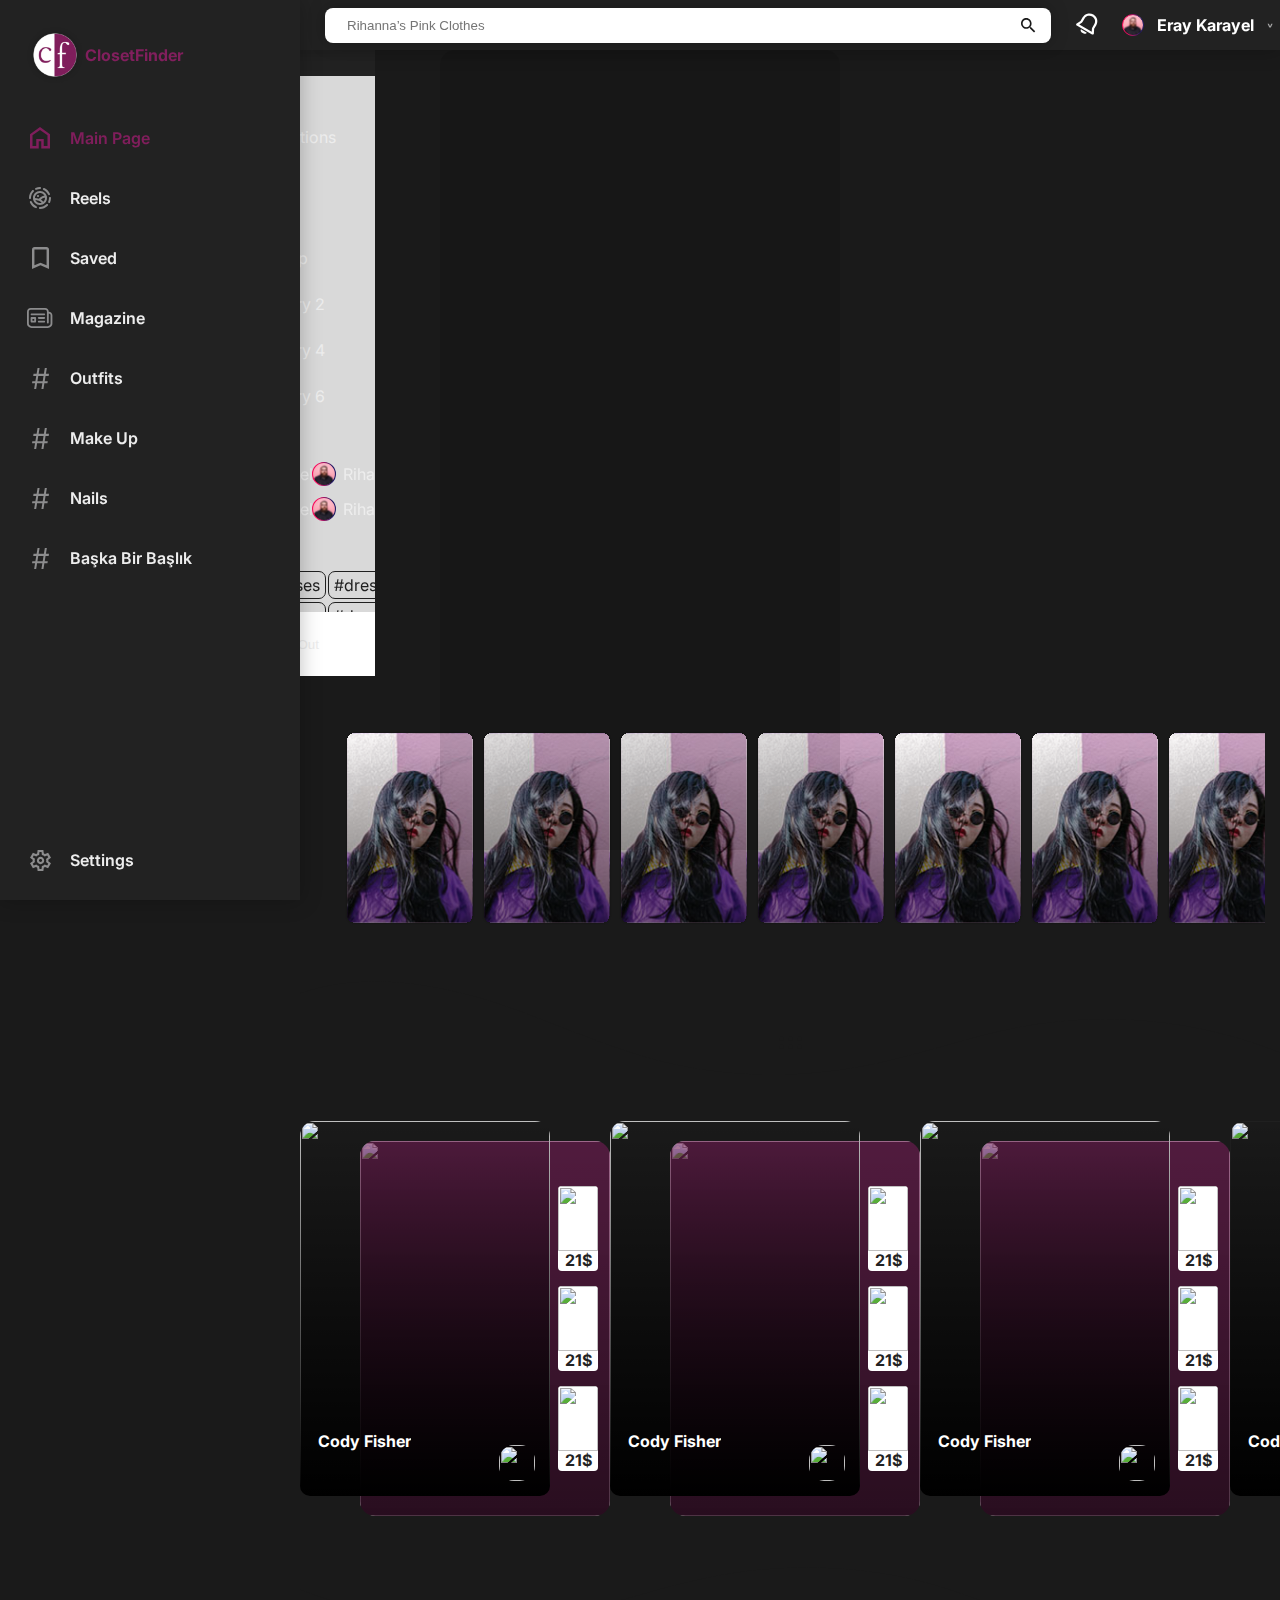
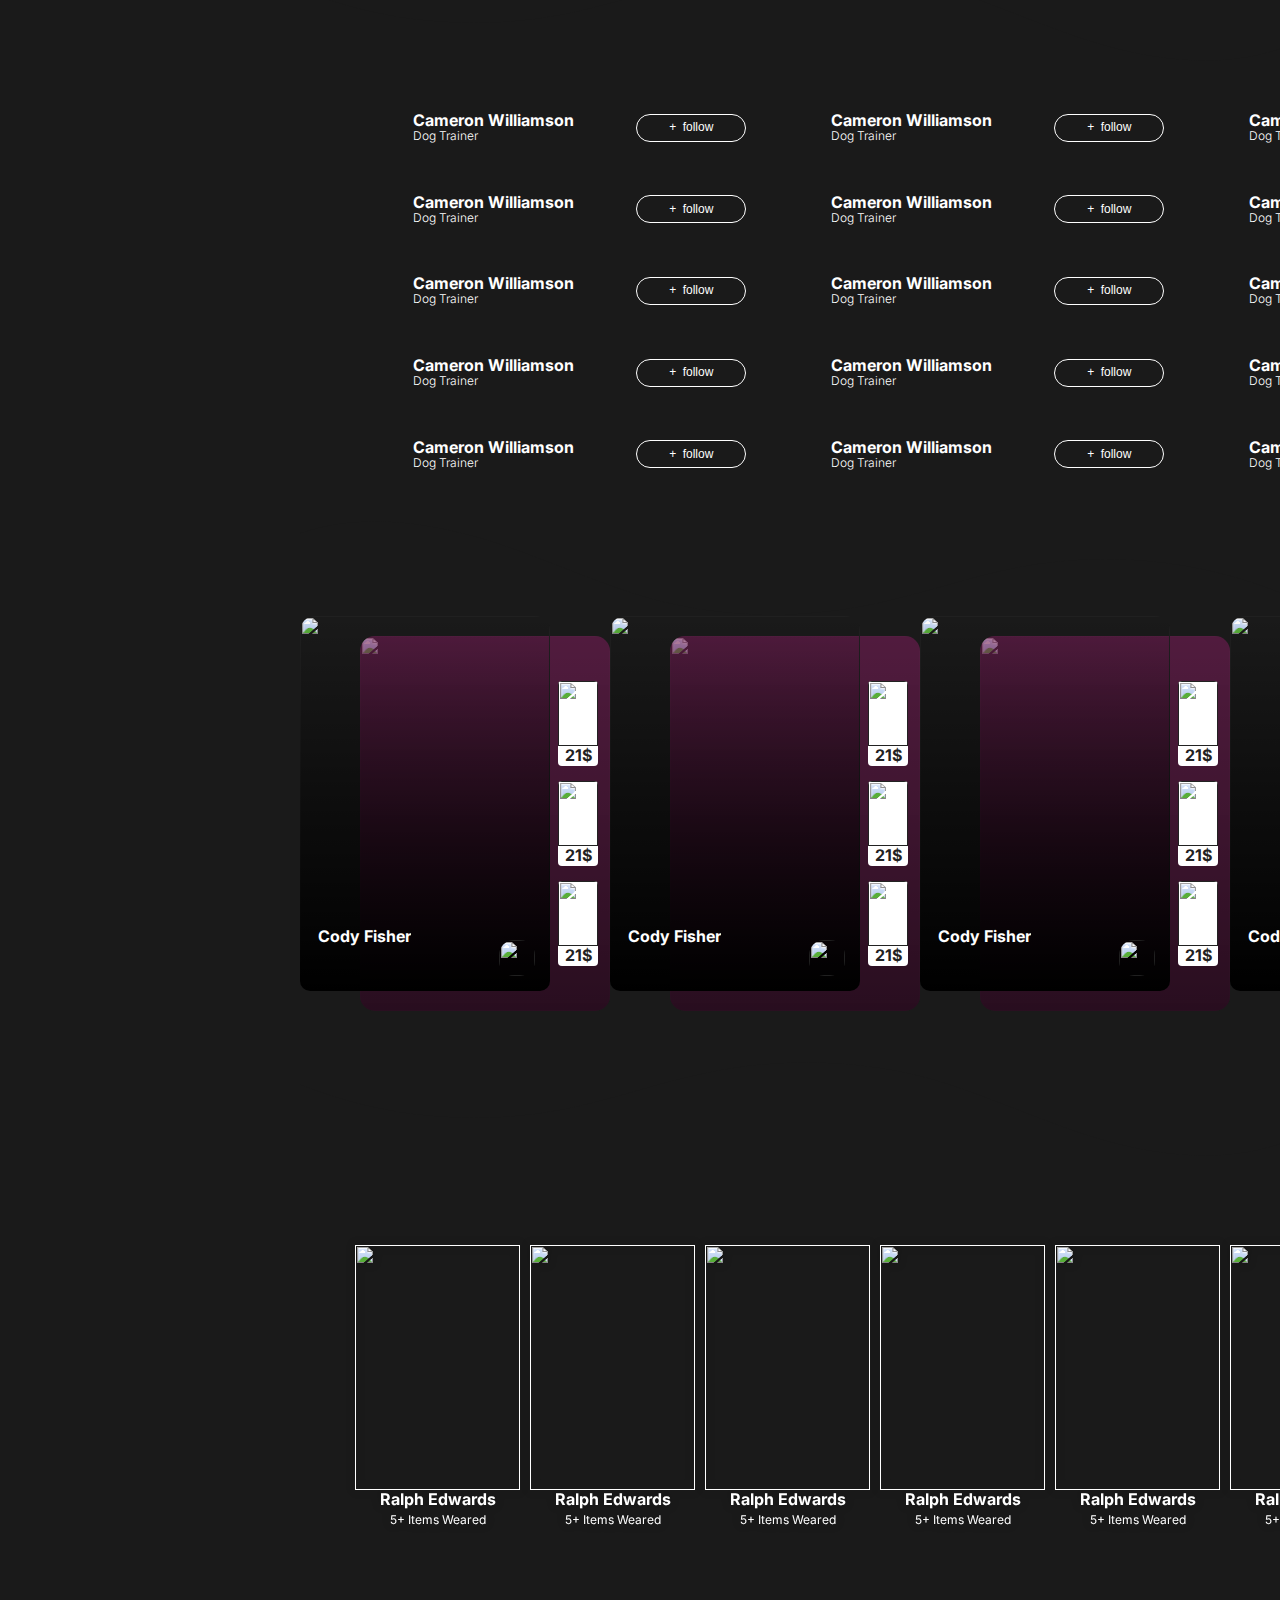
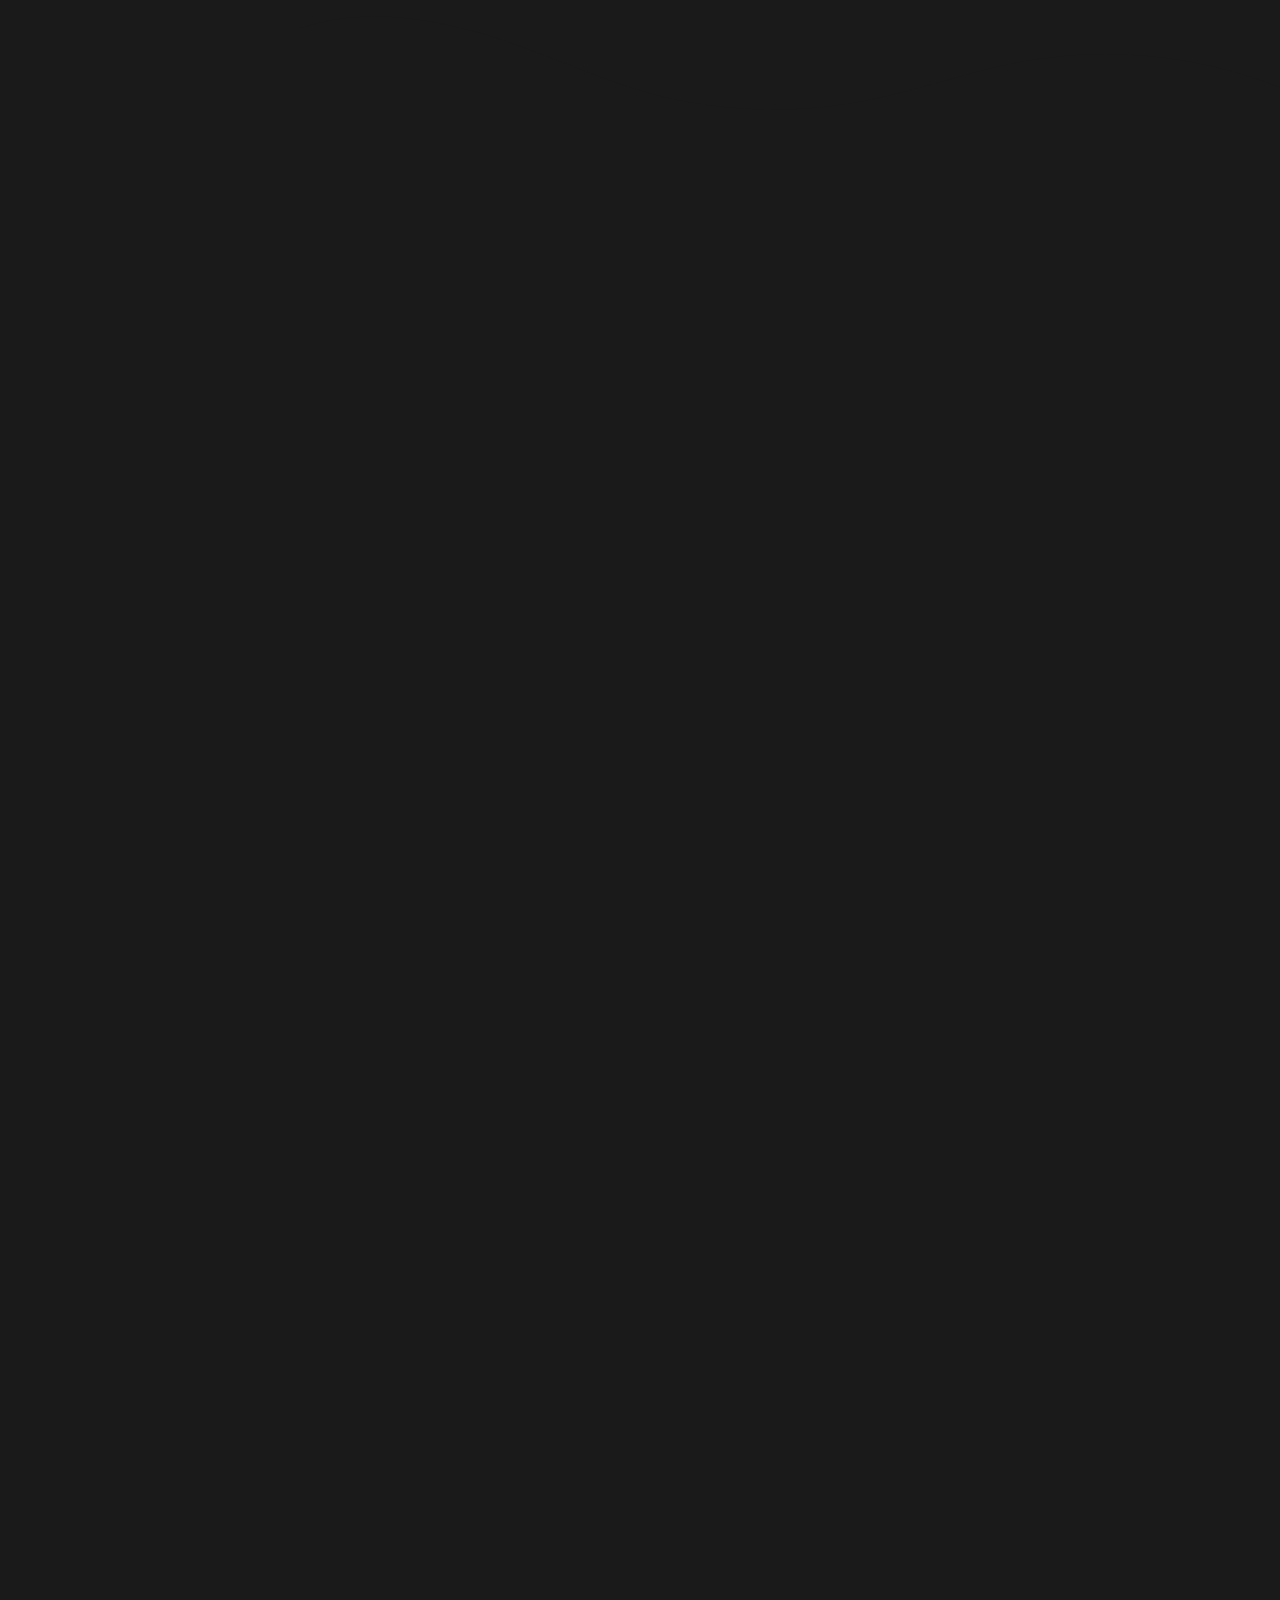
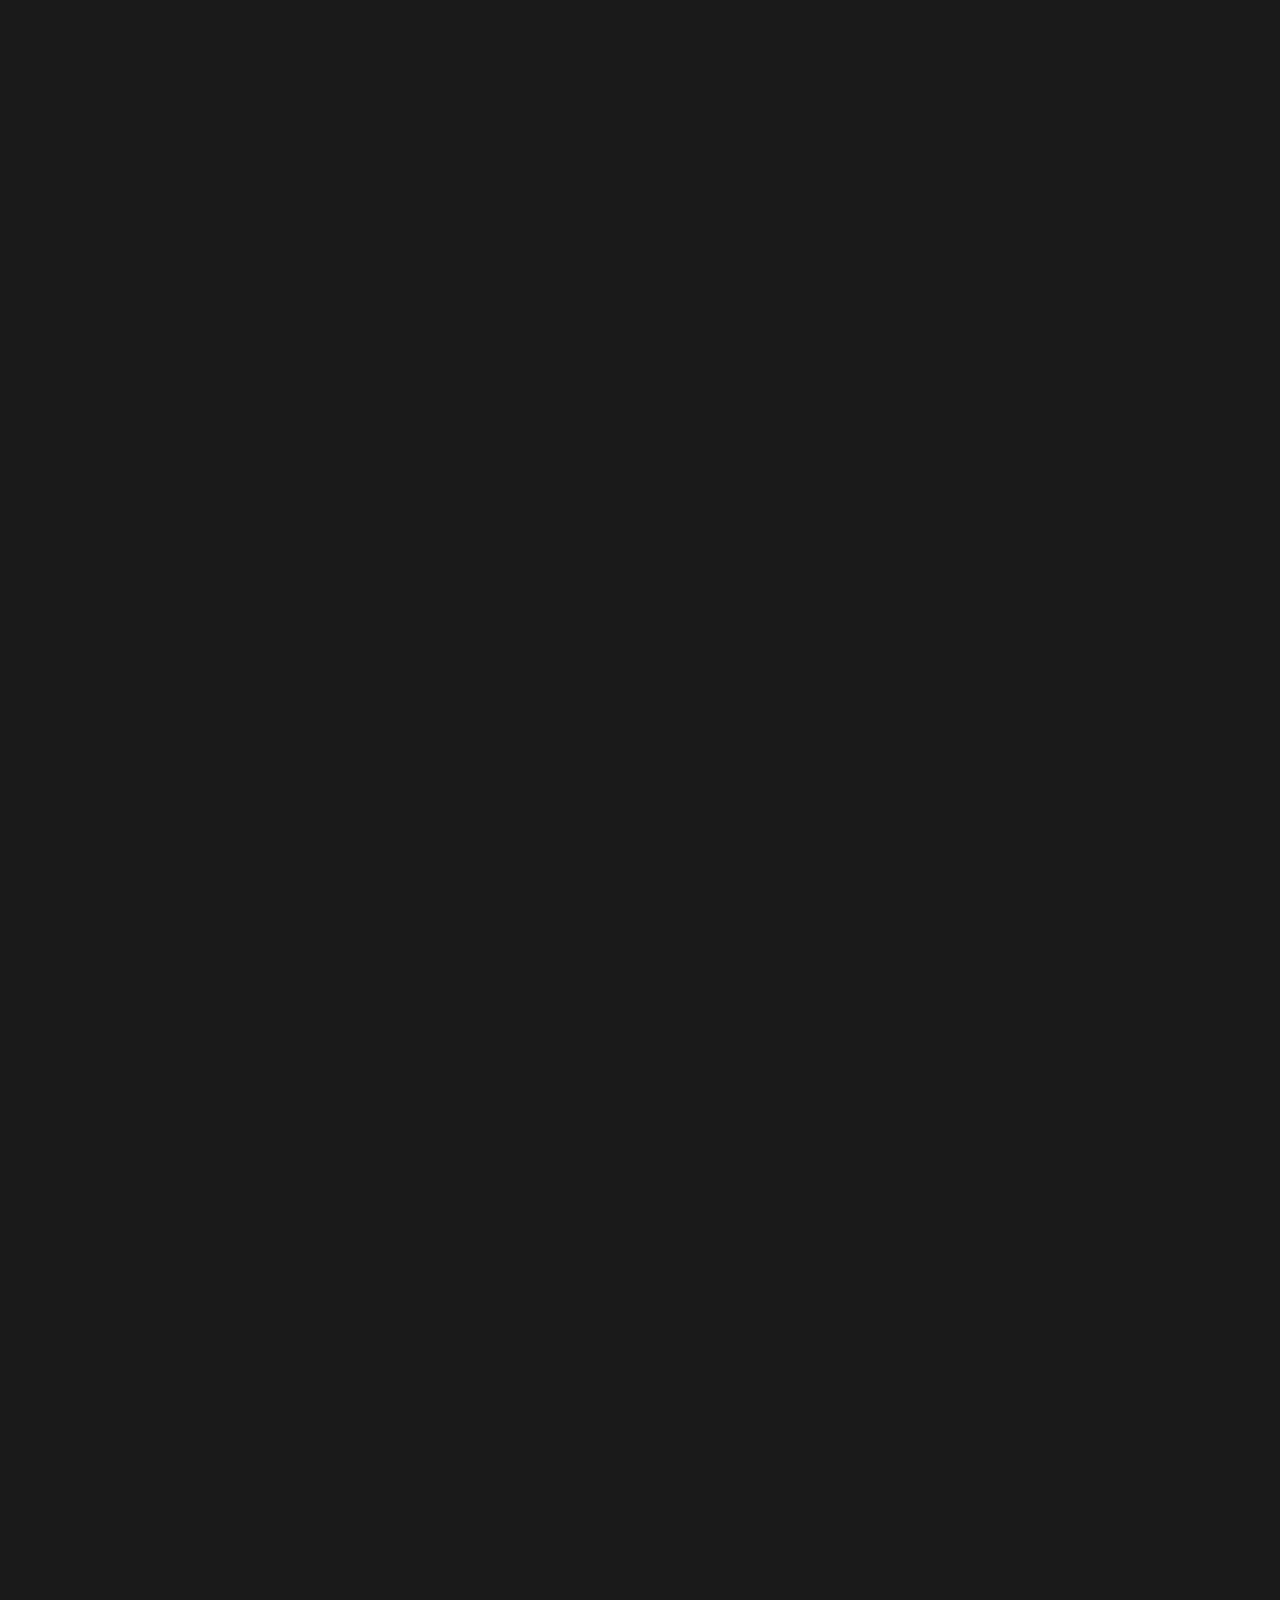
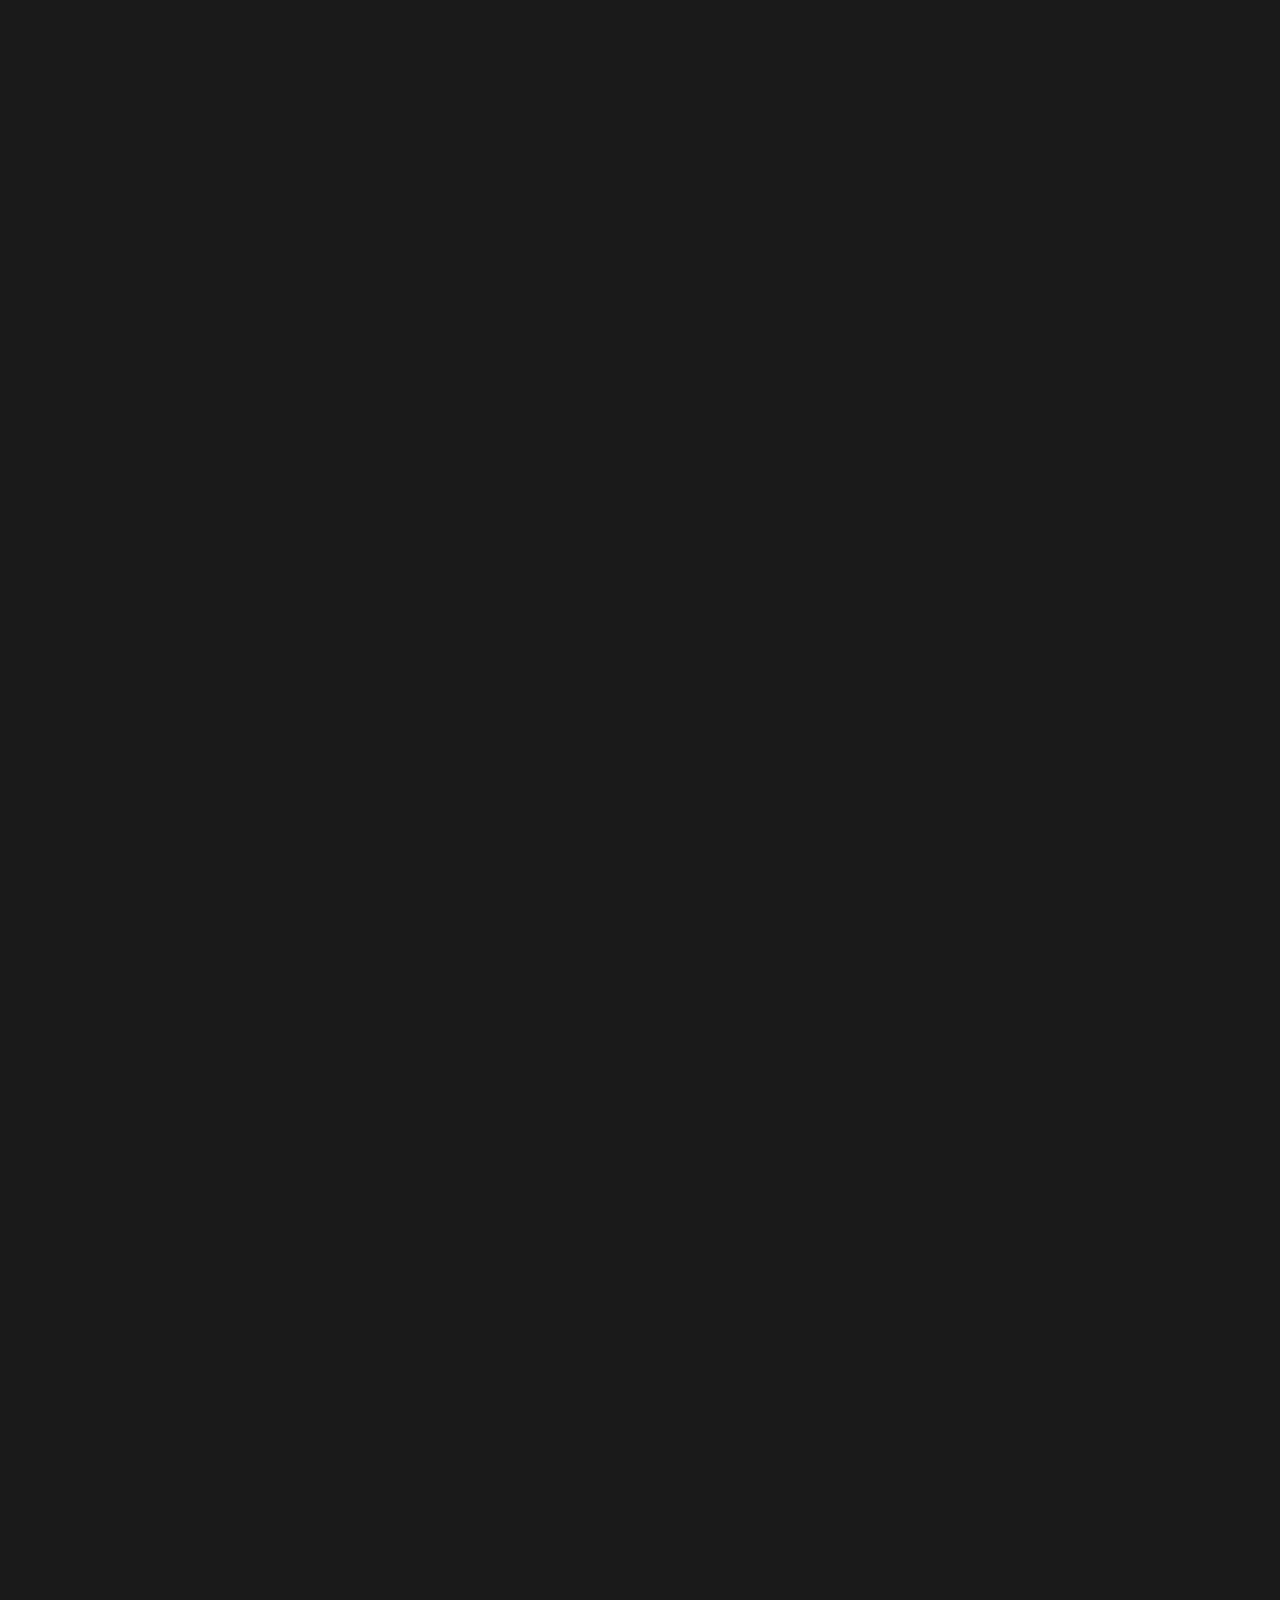
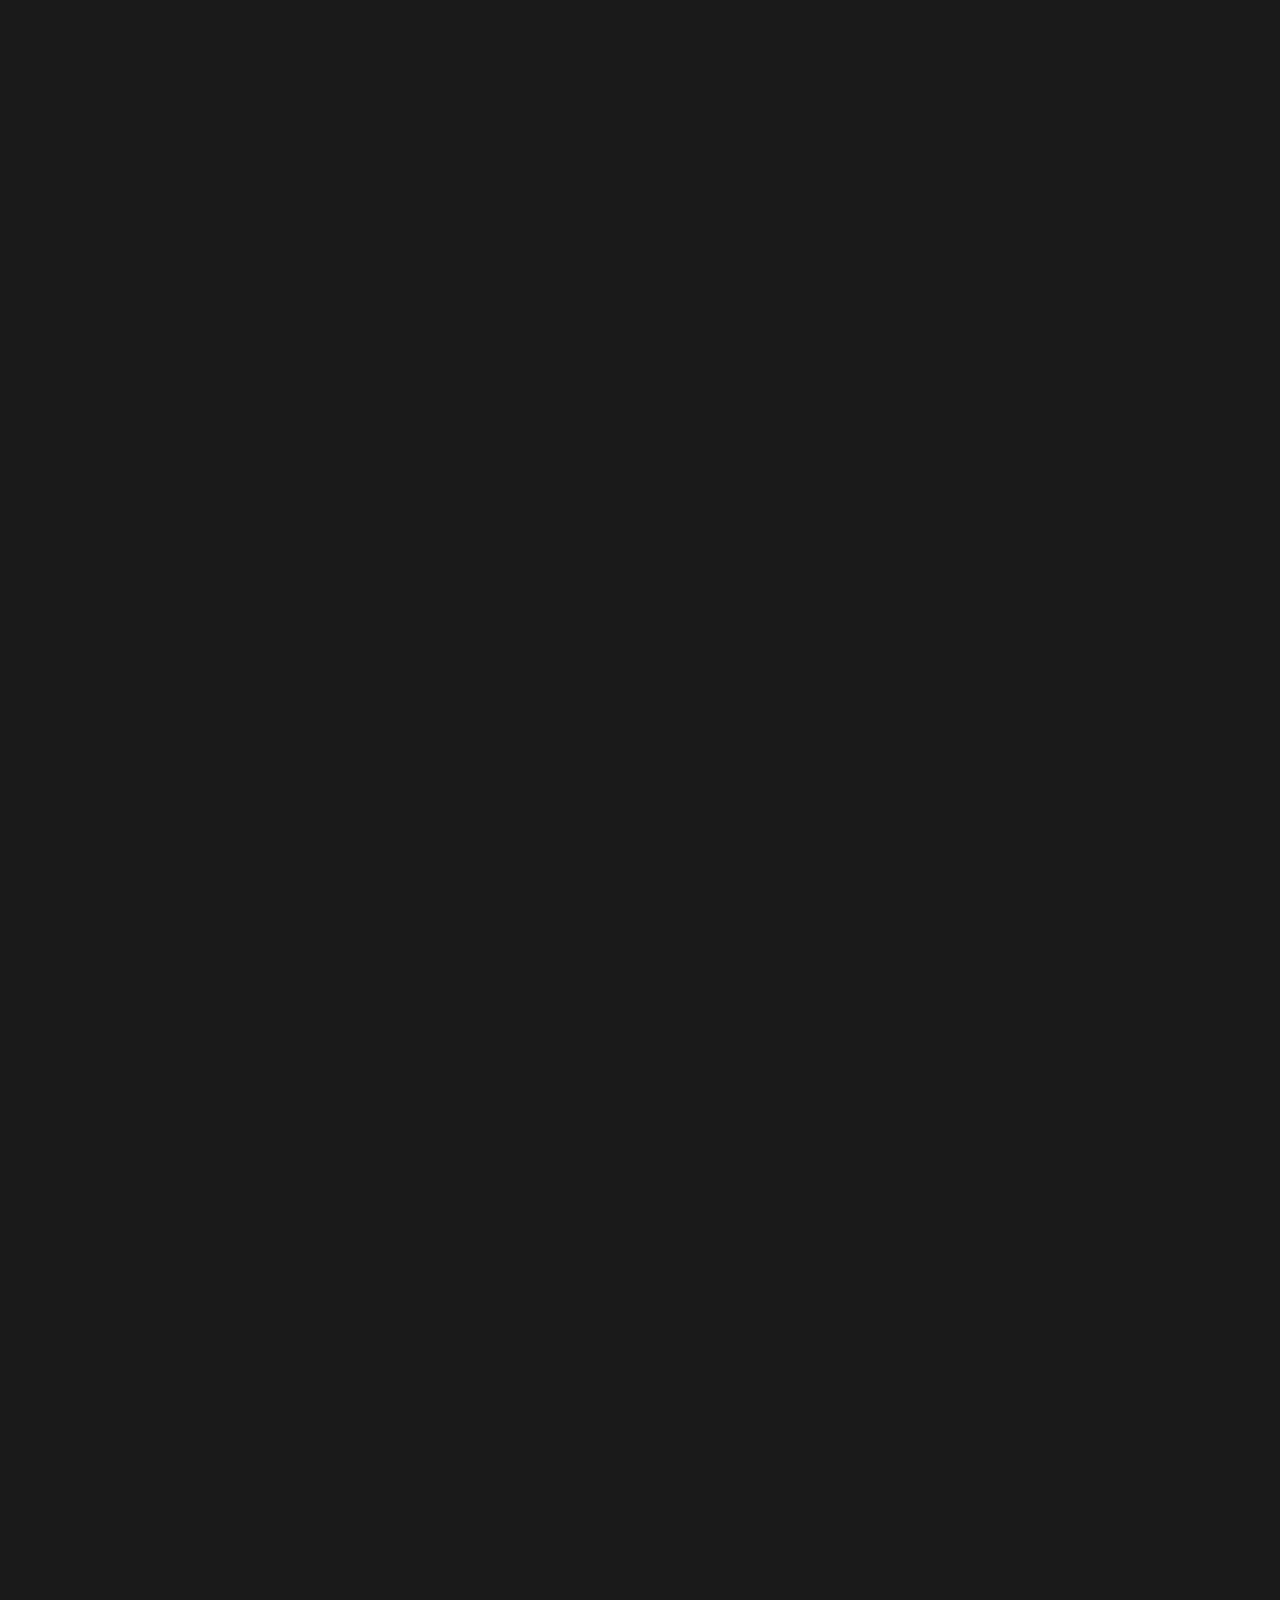
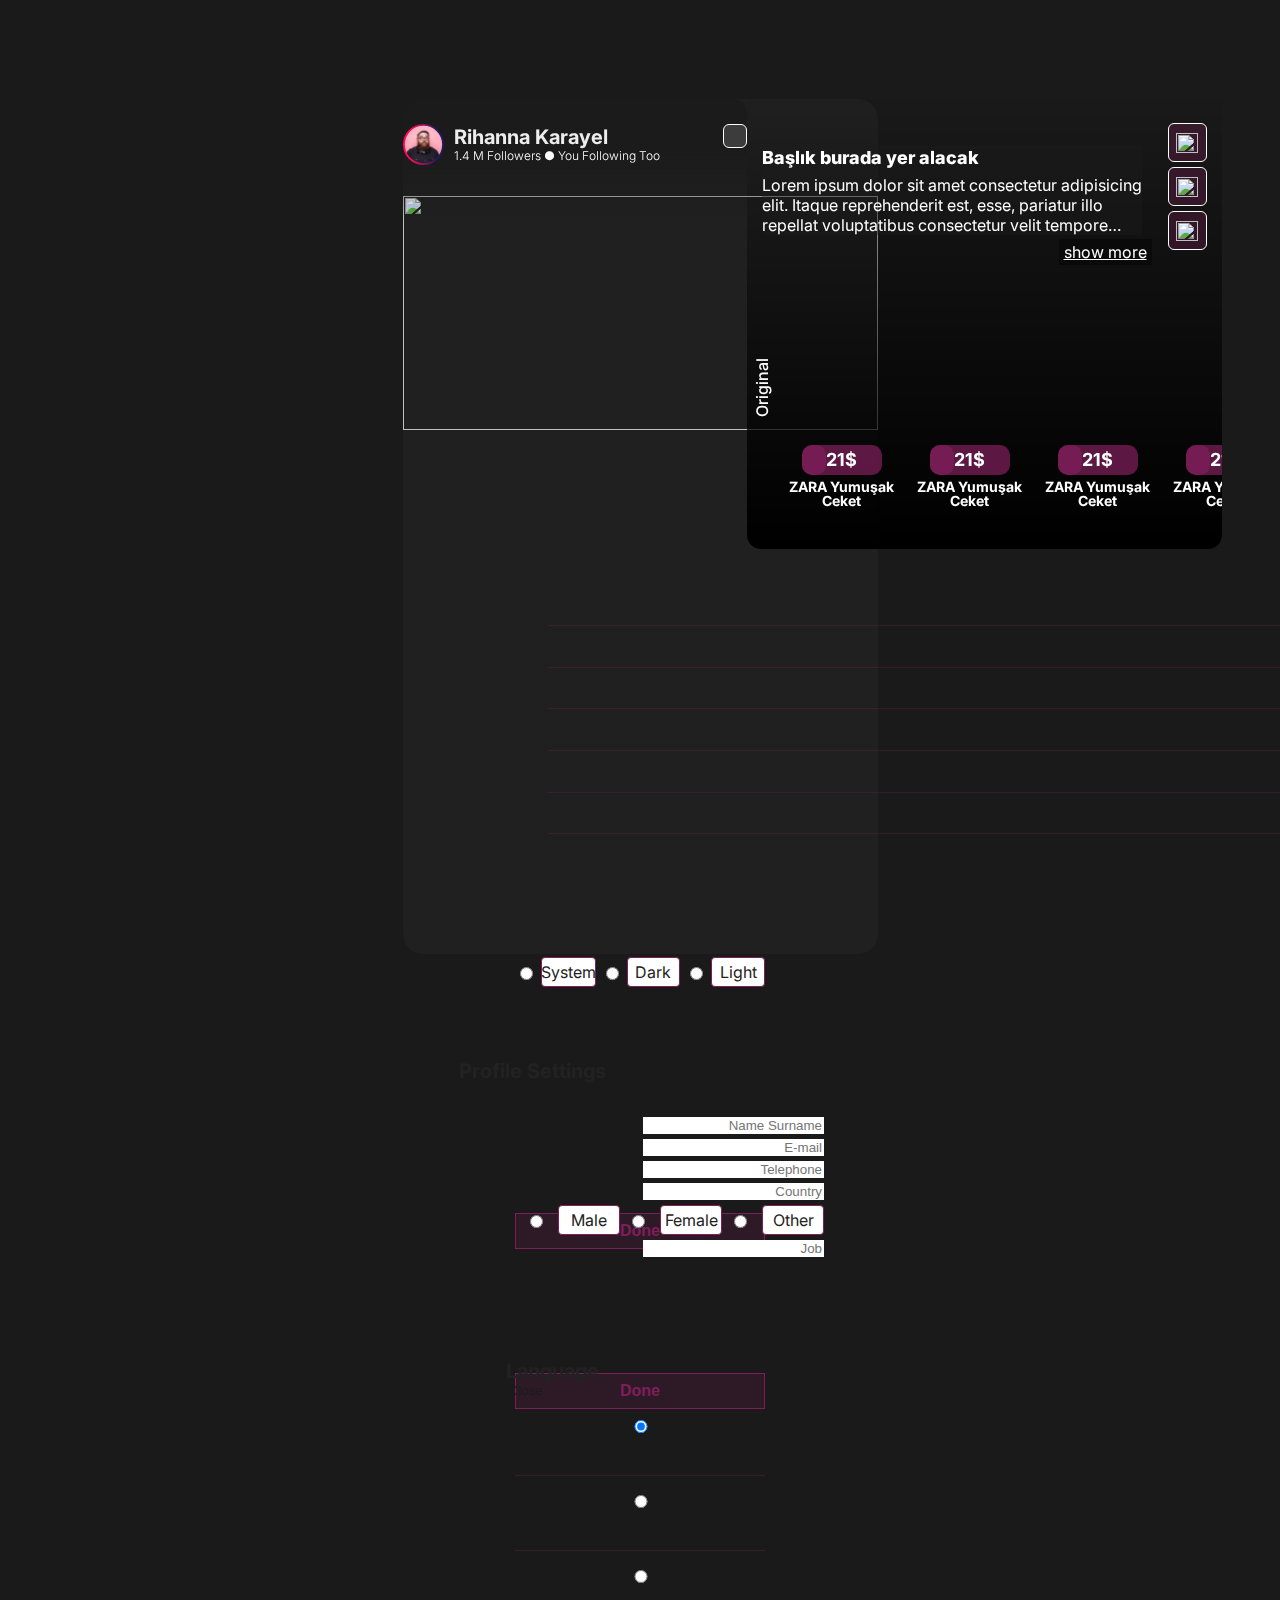
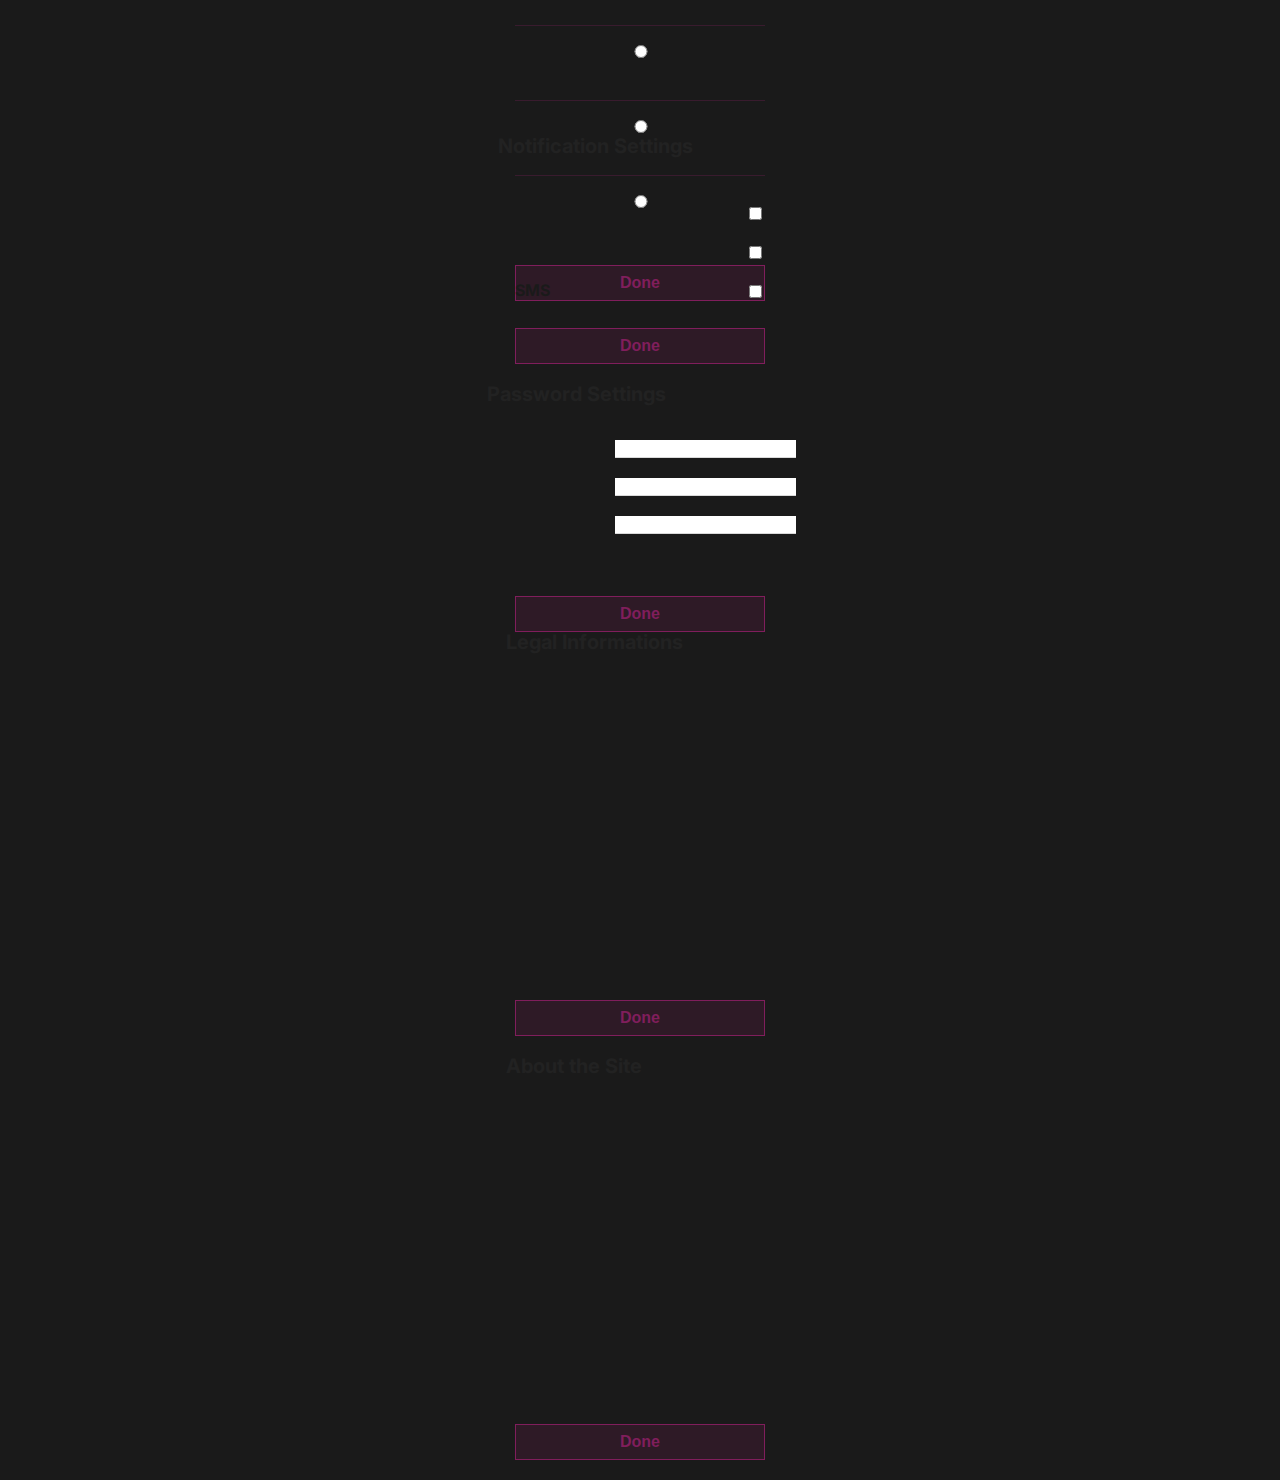
==== index.html @ 42b8441d "Reels alani gelistirildi" ====
<!DOCTYPE html>
<html lang="en">

<head>
    <meta charset="UTF-8">
    <meta http-equiv="X-UA-Compatible" content="IE=edge">
    <meta name="viewport" content="width=device-width, initial-scale=1.0">
    <title>ClosetFinder</title>
    <link rel="icon" type="image/png" sizes="192x192" href="assets/android-icon-192x192.png">

    <link rel="preconnect" href="https://fonts.googleapis.com">
    <link rel="preconnect" href="https://fonts.gstatic.com" crossorigin>
    <link href="https://fonts.googleapis.com/css2?family=Inter:wght@400;500;700&display=swap" rel="stylesheet">
    <link href="https://cdn.jsdelivr.net/npm/bootstrap@5.3.0-alpha1/dist/css/bootstrap.min.css" rel="stylesheet"
        integrity="sha384-GLhlTQ8iRABdZLl6O3oVMWSktQOp6b7In1Zl3/Jr59b6EGGoI1aFkw7cmDA6j6gD" crossorigin="anonymous">
    <link rel="stylesheet" href="./styles/reset.css">
    <link rel="stylesheet" href="./styles/main.css">
</head>

<body>
    <header>
        <div class="header-box">
            <span><a href="" id="logo"><img src="/assets/android-icon-192x192.png" alt="logo"></a></span>
            <div class="search-section">
                <div class="search-box">
                    <input id="search-input" type="text" placeholder="Rihanna’s Pink Clothes">
                    <img class="search-icon" src="/assets/Vector (1).svg" width="15px" alt="">
                </div>
                <div class="search-detailed">
                    <div class="search-detailed-inclusive">
                        <div>
                            <span class="bold-title text-white">Son Aramalar</span>
                            <span class="tiny-title text-white">Tümünü temizle</span>
                        </div>
                        <div class="last-searchs">
                            <ul>
                                <li>
                                    <span>Skirt</span>
                                    <span><img src="" alt="">X</span>
                                </li>
                                <li>
                                    <span>Skirt</span>
                                    <span><img src="" alt="">X</span>
                                </li>
                                <li>
                                    <span>Skirt</span>
                                    <span><img src="" alt="">X</span>
                                </li>
                                <li>
                                    <span>Skirt</span>
                                    <span><img src="" alt="">X</span>
                                </li>
                                <li>
                                    <span>Skirt</span>
                                    <span><img src="" alt="">X</span>
                                </li>
                                <li>
                                    <span>Skirt</span>
                                    <span><img src="" alt="">X</span>
                                </li>
                                <li>
                                    <span>Skirt</span>
                                    <span><img src="" alt="">X</span>
                                </li>
                                <li>
                                    <span>Skirt</span>
                                    <span><img src="" alt="">X</span>
                                </li>
                                <li>
                                    <span>Skirt</span>
                                    <span><img src="" alt="">X</span>
                                </li>
                                <li>
                                    <span>Skirt</span>
                                    <span><img src="" alt="">X</span>
                                </li>
                                <li>
                                    <span>Skirt</span>
                                    <span><img src="" alt="">X</span>
                                </li>
                                <li>
                                    <span>Skirt</span>
                                    <span><img src="" alt="">X</span>
                                </li>
                                <li>
                                    <span>Skirt</span>
                                    <span><img src="" alt="">X</span>
                                </li>
                                <li>
                                    <span>Skirt</span>
                                    <span><img src="" alt="">X</span>
                                </li>
                                <li>
                                    <span>Skirt</span>
                                    <span><img src="" alt="">X</span>
                                </li>
                                <li>
                                    <span>Skirt</span>
                                    <span><img src="" alt="">X</span>
                                </li>
                                <li>
                                    <span>Skirt</span>
                                    <span><img src="" alt="">X</span>
                                </li>
                                <li>
                                    <span>Skirt</span>
                                    <span><img src="" alt="">X</span>
                                </li>
                                <li>
                                    <span>Skirt</span>
                                    <span><img src="" alt="">X</span>
                                </li>
                                <li>
                                    <span>Skirt</span>
                                    <span><img src="" alt="">X</span>
                                </li>
                                <li>
                                    <span>Skirt</span>
                                    <span><img src="" alt="">X</span>
                                </li>
                                <li>
                                    <span>Skirt</span>
                                    <span><img src="" alt="">X</span>
                                </li>
                                <li>
                                    <span>Skirt</span>
                                    <span><img src="" alt="">X</span>
                                </li>
                                <li>
                                    <span>Skirt</span>
                                    <span><img src="" alt="">X</span>
                                </li>
                                <li>
                                    <span>Skirt</span>
                                    <span><img src="" alt="">X</span>
                                </li>
                                <li>
                                    <span>Skirt</span>
                                    <span><img src="" alt="">X</span>
                                </li>
                                <li>
                                    <span>Skirt</span>
                                    <span><img src="" alt="">X</span>
                                </li>
                                <li>
                                    <span>Rihanna</span>
                                    <span><img src="" alt="">X</span>
                                </li>
                                <li>
                                    <span>Balanciaga</span>
                                    <span><img src="" alt="">X</span>
                                </li>
                            </ul>
                        </div>
                        <div class="popular-events">
                            <div><span class="bold-title text-white">Popüler Etkinlikler</span></div>
                            <div class="event-hashtags">
                                <ul>
                                    <li><span>dresses</span></li>
                                    <li><span>dresses</span></li>
                                    <li><span>dresses</span></li>
                                    <li><span>dresses</span></li>
                                    <li><span>dresses</span></li>
                                    <li><span>dresses</span></li>
                                    <li><span>dresses</span></li>
                                    <li><span>dresses</span></li>
                                    <li><span>dresses</span></li>
                                    <li><span>dresses</span></li>
                                    <li><span>dresses</span></li>
                                    <li><span>dresses</span></li>
                                    <li><span>dresses</span></li>
                                    <li><span>dresses</span></li>
                                    <li><span>dresses</span></li>
                                    <li><span>dresses</span></li>
                                    <li><span>dresses</span></li>
                                    <li><span>dresses</span></li>
                                    <li><span>dreasdassses</span></li>
                                    <li><span>dresses</span></li>
                                    <li><span>dresses</span></li>
                                    <li><span>dresses</span></li>
                                    <li><span>dresses</span></li>
                                    <li><span>dresses</span></li>
                                    <li><span>dresses</span></li>
                                    <li><span>dresses</span></li>
                                    <li><span>dresses</span></li>
                                </ul>
                            </div>
                        </div>
                        <div class="popular-celebrities">
                            <div><span class="bold-title text-white">Popüler Ünlüler</span></div>
                            <div>
                                <ul>
                                    <li><img src="/assets/Ellipse 41.svg" width="22px" alt=""><span>Rihanna
                                            Karayel</span></li>
                                    <li><img src="/assets/Ellipse 41.svg" width="22px" alt=""><span>Rihanna</span></li>
                                    <li><img src="/assets/Ellipse 41.svg" width="22px" alt=""><span>Rihanna
                                            Karayel</span></li>
                                    <li><img src="/assets/Ellipse 41.svg" width="22px" alt=""><span>Rihanna
                                            Karayel</span></li>
                                    <li><img src="/assets/Ellipse 41.svg" width="22px" alt=""><span>Rihanna
                                            Karayel</span></li>
                                    <li><img src="/assets/Ellipse 41.svg" width="22px" alt=""><span>Rihanna
                                            Karayel</span></li>
                                    <li><img src="/assets/Ellipse 41.svg" width="22px" alt=""><span>Rihanna
                                            Karayel</span></li>
                                    <li><img src="/assets/Ellipse 41.svg" width="22px" alt=""><span>Rihanna
                                            Karayel</span></li>
                                    <li><img src="/assets/Ellipse 41.svg" width="22px" alt=""><span>Rihanna
                                            Karayel</span></li>
                                    <li><img src="/assets/Ellipse 41.svg" width="22px" alt=""><span>Rihanna
                                            Karayel</span></li>
                                    <li><img src="/assets/Ellipse 41.svg" width="22px" alt=""><span>Rihanna
                                            Karayel</span></li>
                                    <li><img src="/assets/Ellipse 41.svg" width="22px" alt=""><span>Rihanna
                                            Karayel</span></li>
                                    <li><img src="/assets/Ellipse 41.svg" width="22px" alt=""><span>Rihanna
                                            Karayel</span></li>
                                    <li><img src="/assets/Ellipse 41.svg" width="22px" alt=""><span>Rihanna
                                            Karayel</span></li>
                                    <li><img src="/assets/Ellipse 41.svg" width="22px" alt=""><span>Rihanna
                                            Karayel</span></li>
                                    <li><img src="/assets/Ellipse 41.svg" width="22px" alt=""><span>Rihanna
                                            Karayel</span></li>
                                    <li><img src="/assets/Ellipse 41.svg" width="22px" alt=""><span>Rihanna
                                            Karayel</span></li>
                                    <li><img src="/assets/Ellipse 41.svg" width="22px" alt=""><span>Rihanna
                                            Karayel</span></li>
                                    <li><img src="/assets/Ellipse 41.svg" width="22px" alt=""><span>Rihanna
                                            Karayel</span></li>
                                    <li><img src="/assets/Ellipse 41.svg" width="22px" alt=""><span>Rihanna
                                            Karayel</span></li>
                                    <li><img src="/assets/Ellipse 41.svg" width="22px" alt=""><span>Rihanna
                                            Karayel</span></li>
                                    <li><img src="/assets/Ellipse 41.svg" width="22px" alt=""><span>Rihanna
                                            Karayel</span></li>
                                    <li><img src="/assets/Ellipse 41.svg" width="22px" alt=""><span>Rihanna
                                            Karayel</span></li>
                                    <li><img src="/assets/Ellipse 41.svg" width="22px" alt=""><span>Rihanna
                                            Karayel</span></li>
                                </ul>
                            </div>
                        </div>
                    </div>
                </div>
                <div class="search-results">
                    <div class="search-results-inclusive">
                        <div>
                            <span class="bold-title">Arama Sonuçları</span>
                            <span class="tiny-title">Tümünü temizle</span>
                        </div>
                        <div class="all-results">
                            <ul>
                                <li>
                                    <div>
                                        <span><img src="/assets/Ellipse 41.svg" alt=""></span>
                                        <span>Rihanna</span>
                                    </div>
                                    <span class="tiny-title tiny-size">Celebrity</span>
                                </li>
                                <li>
                                    <div>
                                        <span><img src="/assets/Ellipse 41.svg" alt=""></span>
                                        <span>Rihanna</span>
                                    </div>
                                    <span class="tiny-title tiny-size">Celebrity</span>
                                </li>
                                <li>
                                    <div>
                                        <span><img src="/assets/Ellipse 41.svg" alt=""></span>
                                        <span>Rihanna</span>
                                    </div>
                                    <span class="tiny-title tiny-size">Celebrity</span>
                                </li>
                                <li>
                                    <div>
                                        <span><img src="/assets/Ellipse 41.svg" alt=""></span>
                                        <span>Rihanna</span>
                                    </div>
                                    <span class="tiny-title tiny-size">Celebrity</span>
                                </li>
                                <li>
                                    <div>
                                        <span><img src="/assets/Ellipse 41.svg" alt=""></span>
                                        <span>Rihanna</span>
                                    </div>
                                    <span class="tiny-title tiny-size">Celebrity</span>
                                </li>
                                <li>
                                    <div>
                                        <span><img src="/assets/Ellipse 41.svg" alt=""></span>
                                        <span>Rihanna</span>
                                    </div>
                                    <span class="tiny-title tiny-size">Celebrity</span>
                                </li>
                            </ul>
                        </div>
                        <div class="more-button">
                            <img src="/assets/more-button.svg" alt="">
                            <span><a href="">see full</a></span>
                        </div>
                    </div>
                </div>
            </div>
            <a href="" class="notification">
                <svg width="22" height="22" viewBox="0 0 22 22" fill="none" xmlns="http://www.w3.org/2000/svg">
                    <path fill-rule="evenodd" clip-rule="evenodd" d="M10.7563 19.6823C10.4726 20.174 10.0136 20.5403 9.47117 20.7078C8.92879 20.8753 8.34315 20.8316 7.83165 20.5854L7.6827 20.5059L5.73414 19.3809C5.24245 19.0972 4.87616 18.6382 4.70868 18.0958C4.5412 17.5534 4.58492 16.9678 4.83108 16.4563L4.91058 16.3073L10.7563 19.6823ZM17.3959 1.4321C19.1642 2.453 20.4669 4.12082 21.0291 6.08374C21.5913 8.04666 21.3692 10.1512 20.4095 11.9535L20.2784 12.1896L18.1611 15.8567L17.8865 20.4319C17.8745 20.6315 17.8144 20.8253 17.7111 20.9966C17.6079 21.1679 17.4647 21.3116 17.2938 21.4154C17.1228 21.5193 16.9293 21.5802 16.7297 21.5928C16.5301 21.6055 16.3304 21.5696 16.1477 21.4883L16.0323 21.4294L0.759523 12.6117C0.586232 12.5117 0.439765 12.3712 0.332674 12.2022C0.225582 12.0332 0.161059 11.8408 0.144634 11.6414C0.12821 11.442 0.160371 11.2416 0.238365 11.0574C0.31636 10.8731 0.437859 10.7106 0.592453 10.5836L0.696332 10.5071L4.52122 7.98174L6.63847 4.31455C7.68276 2.50579 9.40281 1.18595 11.4202 0.645389C13.4376 0.104825 15.5872 0.387815 17.3959 1.4321ZM16.2709 3.38066C15.0156 2.65597 13.5289 2.44388 12.121 2.7886C10.713 3.13333 9.49252 4.00826 8.71396 5.23095L8.58703 5.43955L6.46978 9.10674C6.33028 9.34837 6.14706 9.56196 5.92946 9.73659L5.76077 9.86003L3.30405 11.4827L15.7388 18.6619L15.9162 15.722C15.9328 15.4435 16.001 15.1706 16.1173 14.917L16.2126 14.7317L18.3298 11.0646C19.0757 9.77258 19.2779 8.23721 18.8918 6.7962C18.5056 5.35519 17.5629 4.12658 16.2709 3.38066Z" fill="#801E5C"/>
                </svg>
            </a>

            <span>
                <button class="menu-line" type="button" data-bs-toggle="offcanvas" data-bs-target="#sidebarToggle" aria-controls="offcanvasScrolling">
                    <svg xmlns="http://www.w3.org/2000/svg" viewBox="0 0 24 24" width="24" height="24">
                        <path d="M3 4h18v2H3V4zm0 7h18v2H3v-2zm0 7h18v2H3v-2z"/>
                    </svg>
                </button>
            </span>
            
            <div class="profile">
                <a href=""><img src="/assets/Ellipse 41.svg" width="22px" alt=""></a>
                <a href="">Eray Karayel</a>
                <a for=""><img src="" alt=""><img src="/assets/vector-2.svg" alt=""></a>
            </div>
        </div>
    </header>
    <aside>
        <div class="sidebar">
            <div class="logo">
                <a href="index.html" id="logo"><img width="60px" src="/assets/android-icon-192x192.png" alt="">ClosetFinder</a>
            </div>
            <div class="sidebar-menu">           
                <div class="active">
                    <a  href="index.html">
                        <div>
                            <svg width="20" height="22" viewBox="0 0 20 22" fill="none" xmlns="http://www.w3.org/2000/svg">
                                <path d="M2.5 19H6.25V11.875H13.75V19H17.5V8.3125L10 2.96875L2.5 8.3125V19ZM0 21.375V7.125L10 0L20 7.125V21.375H11.25V14.25H8.75V21.375H0Z" fill="#811F5D"/>
                            </svg>
                        </div>
                        <span class="">Main Page</span>
                    </a>
                </div>
                <div>
                    <a href="" data-bs-toggle="modal" data-bs-target="#sidebar-reels">
                        <div>
                            <svg width="22" height="22" viewBox="0 0 22 22" fill="none" xmlns="http://www.w3.org/2000/svg">
                                <path fill-rule="evenodd" clip-rule="evenodd" d="M8 9C8 8.44772 8.44772 8 9 8H9.001C9.55329 8 10.001 8.44772 10.001 9C10.001 9.55228 9.55329 10 9.001 10H9C8.44772 10 8 9.55228 8 9ZM17.4894 9.35449C17.5697 9.9009 17.1919 10.409 16.6455 10.4894C14.8569 10.7524 13.8143 11.1565 13.0598 11.6364C12.6181 11.9174 12.2538 12.2356 11.877 12.6169C13.01 13.3079 13.8541 14.2318 14.7769 15.3704C15.1246 15.7994 15.0587 16.4292 14.6296 16.7769C14.2006 17.1246 13.5708 17.0587 13.2231 16.6296C12.0437 15.1743 11.2182 14.371 9.87134 13.8535L9.87115 13.8534C8.04412 13.151 6.70938 12.9801 5.5166 12.9999C4.9644 13.009 4.50931 12.5688 4.50014 12.0166C4.49097 11.4644 4.93119 11.0093 5.4834 11.0001C6.78417 10.9785 8.19015 11.1508 9.9415 11.751C10.5319 11.1084 11.1566 10.4766 11.9864 9.94885C13.0482 9.2735 14.3831 8.80058 16.3545 8.51064C16.9009 8.43028 17.409 8.80808 17.4894 9.35449Z" fill="#8C8C8D"/>
                                <path fill-rule="evenodd" clip-rule="evenodd" d="M11 6C8.23858 6 6 8.23858 6 11C6 13.7614 8.23858 16 11 16C13.7614 16 16 13.7614 16 11C16 8.23858 13.7614 6 11 6ZM4 11C4 7.13401 7.13401 4 11 4C14.866 4 18 7.13401 18 11C18 14.866 14.866 18 11 18C7.13401 18 4 14.866 4 11Z" fill="#8C8C8D"/>
                                <path fill-rule="evenodd" clip-rule="evenodd" d="M6.60001 0.915494C7.98817 0.309653 9.48677 -0.00205693 11.0014 1.02144e-05C11.5537 0.000764034 12.0008 0.44909 12 1.00137C11.9993 1.55366 11.5509 2.00076 10.9986 2.00001C9.76028 1.99832 8.53499 2.25318 7.40001 2.74852C6.89383 2.96944 6.30441 2.73819 6.08349 2.23201C5.86258 1.72583 6.09383 1.13641 6.60001 0.915494ZM13.9157 1.59949C14.1369 1.09344 14.7265 0.86252 15.2325 1.08372C17.7752 2.19513 19.8049 4.22487 20.9163 6.76749C21.1375 7.27354 20.9066 7.8631 20.4005 8.0843C19.8945 8.3055 19.3049 8.07458 19.0837 7.56853C18.174 5.48736 16.5127 3.826 14.4315 2.9163C13.9254 2.6951 13.6945 2.10554 13.9157 1.59949ZM4.63712 3.22291C5.02709 3.61399 5.02619 4.24715 4.63511 4.63712C3.79834 5.47151 3.13476 6.46309 2.68254 7.55482C2.23031 8.64656 1.99835 9.81692 2.00001 10.9986C2.00078 11.5509 1.55369 11.9992 1.00141 12C0.449126 12.0008 0.000783939 11.5537 1.0747e-05 11.0014C-0.00201259 9.55613 0.281683 8.1247 0.834786 6.78943C1.38789 5.45417 2.19949 4.24141 3.22291 3.2209C3.61399 2.83093 4.24715 2.83183 4.63712 3.22291ZM20.9986 10C21.5509 9.99926 21.9993 10.4464 22 10.9986C22.0021 12.5132 21.6904 14.0119 21.0845 15.4C20.8636 15.9062 20.2742 16.1374 19.768 15.9165C19.2618 15.6956 19.0306 15.1062 19.2515 14.6C19.7468 13.465 20.0017 12.2397 20 11.0014C19.9993 10.4491 20.4464 10.0008 20.9986 10ZM1.43149 14.0837C1.93754 13.8625 2.5271 14.0934 2.7483 14.5995C3.658 16.6807 5.31936 18.342 7.40053 19.2517C7.90658 19.4729 8.1375 20.0625 7.9163 20.5685C7.6951 21.0746 7.10554 21.3055 6.59949 21.0843C4.05687 19.9729 2.02713 17.9432 0.915722 15.4005C0.694521 14.8945 0.925438 14.3049 1.43149 14.0837ZM18.7771 17.3629C19.1682 17.7529 19.1691 18.386 18.7791 18.7771C17.7586 19.8005 16.5458 20.6121 15.2106 21.1652C13.8753 21.7183 12.4439 22.002 10.9986 22C10.4463 21.9992 9.99924 21.5509 10 20.9986C10.0008 20.4463 10.4491 19.9992 11.0014 20C12.1831 20.0017 13.3535 19.7697 14.4452 19.3175C15.5369 18.8653 16.5285 18.2017 17.3629 17.3649C17.7529 16.9738 18.386 16.9729 18.7771 17.3629Z" fill="#8C8C8D"/>
                            </svg>
                        </div>
                        <span class="">Reels</span>
                    </a>
                </div>
                <div>
                    <a href="/saved.html">
                        <div>
                            <svg width="17" height="22" viewBox="0 0 17 22" fill="none" xmlns="http://www.w3.org/2000/svg">
                                <path d="M0 22V2.44444C0 1.77222 0.238 1.19656 0.714 0.717444C1.18919 0.239148 1.76071 0 2.42857 0H14.5714C15.2393 0 15.8112 0.239148 16.2872 0.717444C16.7624 1.19656 17 1.77222 17 2.44444V22L8.5 18.3333L0 22ZM2.42857 18.2722L8.5 15.6444L14.5714 18.2722V2.44444H2.42857V18.2722ZM2.42857 2.44444H14.5714H8.5H2.42857Z" fill="#8C8C8D"/>
                            </svg>
                        </div>         
                        <span class="">Saved</span>
                    </a>
                </div>
                <div class="profile-hidden">
                    <a>
                        <div>
                            <img src="/assets/Ellipse 41.svg" width="22px" alt="">
                        </div>         
                        <span class="">Profile</span>
                    </a>
                </div>
                <div>
                    <a href="magazine.html">
                        <div>
                            <svg width="26" height="20" viewBox="0 0 26 20" fill="none" xmlns="http://www.w3.org/2000/svg">
                                <path d="M4.53125 5.4375C4.2909 5.4375 4.06039 5.53298 3.89043 5.70293C3.72048 5.87289 3.625 6.1034 3.625 6.34375C3.625 6.5841 3.72048 6.81461 3.89043 6.98457C4.06039 7.15452 4.2909 7.25 4.53125 7.25H17.2188C17.4591 7.25 17.6896 7.15452 17.8596 6.98457C18.0295 6.81461 18.125 6.5841 18.125 6.34375C18.125 6.1034 18.0295 5.87289 17.8596 5.70293C17.6896 5.53298 17.4591 5.4375 17.2188 5.4375H4.53125ZM4.53125 9.0625C4.2909 9.0625 4.06039 9.15798 3.89043 9.32793C3.72048 9.49789 3.625 9.7284 3.625 9.96875V13.5938C3.625 13.8341 3.72048 14.0646 3.89043 14.2346C4.06039 14.4045 4.2909 14.5 4.53125 14.5H8.15625C8.3966 14.5 8.62711 14.4045 8.79707 14.2346C8.96702 14.0646 9.0625 13.8341 9.0625 13.5938V9.96875C9.0625 9.7284 8.96702 9.49789 8.79707 9.32793C8.62711 9.15798 8.3966 9.0625 8.15625 9.0625H4.53125ZM5.4375 12.6875V10.875H7.25V12.6875H5.4375ZM11.7812 9.0625C11.5409 9.0625 11.3104 9.15798 11.1404 9.32793C10.9705 9.49789 10.875 9.7284 10.875 9.96875C10.875 10.2091 10.9705 10.4396 11.1404 10.6096C11.3104 10.7795 11.5409 10.875 11.7812 10.875H17.2188C17.4591 10.875 17.6896 10.7795 17.8596 10.6096C18.0295 10.4396 18.125 10.2091 18.125 9.96875C18.125 9.7284 18.0295 9.49789 17.8596 9.32793C17.6896 9.15798 17.4591 9.0625 17.2188 9.0625H11.7812ZM11.7812 12.6875C11.5409 12.6875 11.3104 12.783 11.1404 12.9529C10.9705 13.1229 10.875 13.3534 10.875 13.5938C10.875 13.8341 10.9705 14.0646 11.1404 14.2346C11.3104 14.4045 11.5409 14.5 11.7812 14.5H17.2188C17.4591 14.5 17.6896 14.4045 17.8596 14.2346C18.0295 14.0646 18.125 13.8341 18.125 13.5938C18.125 13.3534 18.0295 13.1229 17.8596 12.9529C17.6896 12.783 17.4591 12.6875 17.2188 12.6875H11.7812ZM0 3.625C0 2.66359 0.381919 1.74156 1.06174 1.06174C1.74156 0.381918 2.66359 0 3.625 0H18.125C19.0864 0 20.0084 0.381918 20.6883 1.06174C21.3681 1.74156 21.75 2.66359 21.75 3.625C22.7114 3.625 23.6334 4.00692 24.3133 4.68674C24.9931 5.36656 25.375 6.28859 25.375 7.25V15.4062C25.375 16.608 24.8976 17.7606 24.0478 18.6103C23.1981 19.4601 22.0455 19.9375 20.8438 19.9375H4.53125C3.32949 19.9375 2.17695 19.4601 1.32717 18.6103C0.477398 17.7606 0 16.608 0 15.4062V3.625ZM20.8438 15.4062C20.6034 15.4062 20.3729 15.3108 20.2029 15.1408C20.033 14.9709 19.9375 14.7404 19.9375 14.5V3.625C19.9375 3.14429 19.7465 2.68328 19.4066 2.34337C19.0667 2.00346 18.6057 1.8125 18.125 1.8125H3.625C3.14429 1.8125 2.68328 2.00346 2.34337 2.34337C2.00346 2.68328 1.8125 3.14429 1.8125 3.625V15.4062C1.8125 16.1273 2.09894 16.8188 2.6088 17.3287C3.11867 17.8386 3.81019 18.125 4.53125 18.125H20.8438C21.5648 18.125 22.2563 17.8386 22.7662 17.3287C23.2761 16.8188 23.5625 16.1273 23.5625 15.4062V7.25C23.5625 6.7693 23.3715 6.30828 23.0316 5.96837C22.6917 5.62846 22.2307 5.4375 21.75 5.4375V14.5C21.75 14.7404 21.6545 14.9709 21.4846 15.1408C21.3146 15.3108 21.0841 15.4062 20.8438 15.4062Z" fill="#8C8C8D"/>
                            </svg>
                        </div>
                        <span class="">Magazine</span>
                    </a>
                </div>
                <div>
                    <a href="outfits.html">
                        <div>
                            <svg width="17" height="21" viewBox="0 0 17 21" fill="none" xmlns="http://www.w3.org/2000/svg">
                                <path d="M9.43095 21L12.831 0H14.8548L11.4548 21H9.43095ZM0 15.1758L0.323809 13.125H15.7857L15.4619 15.1758H0ZM2.14524 21L5.54524 0H7.56905L4.16905 21H2.14524ZM1.21429 7.875L1.5381 5.82422H17L16.6762 7.875H1.21429Z" fill="#8C8C8D"/>
                            </svg>
                        </div>
                        <span class="">Outfits</span>
                    </a>
                </div>
                <div>
                    <a href="">
                        <div>
                            <svg width="17" height="21" viewBox="0 0 17 21" fill="none" xmlns="http://www.w3.org/2000/svg">
                                <path d="M9.43095 21L12.831 0H14.8548L11.4548 21H9.43095ZM0 15.1758L0.323809 13.125H15.7857L15.4619 15.1758H0ZM2.14524 21L5.54524 0H7.56905L4.16905 21H2.14524ZM1.21429 7.875L1.5381 5.82422H17L16.6762 7.875H1.21429Z" fill="#8C8C8D"/>
                            </svg>
                        </div>
                        <span class="">Make Up</span>
                    </a>
                </div>
                <div>
                    <a href="">
                        <div>
                            <svg width="17" height="21" viewBox="0 0 17 21" fill="none" xmlns="http://www.w3.org/2000/svg">
                                <path d="M9.43095 21L12.831 0H14.8548L11.4548 21H9.43095ZM0 15.1758L0.323809 13.125H15.7857L15.4619 15.1758H0ZM2.14524 21L5.54524 0H7.56905L4.16905 21H2.14524ZM1.21429 7.875L1.5381 5.82422H17L16.6762 7.875H1.21429Z" fill="#8C8C8D"/>
                            </svg>
                        </div>
                        <span class="">Nails</span>
                    </a>
                </div>
                <div>
                    <a href="">
                        <div>
                            <svg width="17" height="21" viewBox="0 0 17 21" fill="none" xmlns="http://www.w3.org/2000/svg">
                                <path d="M9.43095 21L12.831 0H14.8548L11.4548 21H9.43095ZM0 15.1758L0.323809 13.125H15.7857L15.4619 15.1758H0ZM2.14524 21L5.54524 0H7.56905L4.16905 21H2.14524ZM1.21429 7.875L1.5381 5.82422H17L16.6762 7.875H1.21429Z" fill="#8C8C8D"/>
                            </svg>
                        </div>
                        <span class="">Başka Bir Başlık</span>
                    </a>
                </div>
                <div> 
                    <a href="" data-bs-toggle="modal" data-bs-target="#sidebar-settings">
                        <div>
                            <svg width="21" height="21" viewBox="0 0 21 21" fill="none" xmlns="http://www.w3.org/2000/svg">
                                <path d="M7.62687 21L7.20896 17.64C6.98259 17.5525 6.76945 17.4475 6.56955 17.325C6.36896 17.2025 6.17289 17.0712 5.98134 16.9312L2.87313 18.2437L0 13.2562L2.6903 11.2087C2.67289 11.0862 2.66418 10.9679 2.66418 10.8538V10.1451C2.66418 10.0317 2.67289 9.91375 2.6903 9.79125L0 7.74375L2.87313 2.75625L5.98134 4.06875C6.17289 3.92875 6.37313 3.7975 6.58209 3.675C6.79105 3.5525 7 3.4475 7.20896 3.36L7.62687 0H13.3731L13.791 3.36C14.0174 3.4475 14.2309 3.5525 14.4315 3.675C14.6314 3.7975 14.8271 3.92875 15.0187 4.06875L18.1269 2.75625L21 7.74375L18.3097 9.79125C18.3271 9.91375 18.3358 10.0317 18.3358 10.1451V10.8538C18.3358 10.9679 18.3184 11.0862 18.2836 11.2087L20.9739 13.2562L18.1007 18.2437L15.0187 16.9312C14.8271 17.0712 14.6269 17.2025 14.4179 17.325C14.209 17.4475 14 17.5525 13.791 17.64L13.3731 21H7.62687ZM10.5522 14.175C11.5622 14.175 12.4241 13.8162 13.1381 13.0987C13.852 12.3812 14.209 11.515 14.209 10.5C14.209 9.485 13.852 8.61875 13.1381 7.90125C12.4241 7.18375 11.5622 6.825 10.5522 6.825C9.52488 6.825 8.65841 7.18375 7.95284 7.90125C7.24796 8.61875 6.89552 9.485 6.89552 10.5C6.89552 11.515 7.24796 12.3812 7.95284 13.0987C8.65841 13.8162 9.52488 14.175 10.5522 14.175ZM10.5522 12.075C10.1169 12.075 9.74707 11.9217 9.44269 11.6151C9.13761 11.3092 8.98508 10.9375 8.98508 10.5C8.98508 10.0625 9.13761 9.6908 9.44269 9.3849C9.74707 9.0783 10.1169 8.925 10.5522 8.925C10.9876 8.925 11.3578 9.0783 11.6628 9.3849C11.9672 9.6908 12.1194 10.0625 12.1194 10.5C12.1194 10.9375 11.9672 11.3092 11.6628 11.6151C11.3578 11.9217 10.9876 12.075 10.5522 12.075ZM9.45522 18.9H11.5187L11.8843 16.1175C12.4241 15.9775 12.9249 15.7717 13.3867 15.5001C13.8478 15.2292 14.2699 14.9012 14.653 14.5162L17.2388 15.5925L18.2575 13.8075L16.0112 12.1012C16.0983 11.8562 16.1592 11.5979 16.194 11.3263C16.2289 11.0554 16.2463 10.78 16.2463 10.5C16.2463 10.22 16.2289 9.9442 16.194 9.6726C16.1592 9.4017 16.0983 9.14375 16.0112 8.89875L18.2575 7.1925L17.2388 5.4075L14.653 6.51C14.2699 6.1075 13.8478 5.77045 13.3867 5.49885C12.9249 5.22795 12.4241 5.0225 11.8843 4.8825L11.5448 2.1H9.48134L9.11567 4.8825C8.57587 5.0225 8.07542 5.22795 7.61433 5.49885C7.15254 5.77045 6.7301 6.09875 6.34702 6.48375L3.76119 5.4075L2.74254 7.1925L4.98881 8.8725C4.90174 9.135 4.8408 9.3975 4.80597 9.66C4.77114 9.9225 4.75373 10.2025 4.75373 10.5C4.75373 10.78 4.77114 11.0512 4.80597 11.3137C4.8408 11.5763 4.90174 11.8387 4.98881 12.1012L2.74254 13.8075L3.76119 15.5925L6.34702 14.49C6.7301 14.8925 7.15254 15.2292 7.61433 15.5001C8.07542 15.7717 8.57587 15.9775 9.11567 16.1175L9.45522 18.9Z" fill="#8C8C8D"/>
                            </svg>
                        </div>
                        <span class="">Settings</span>
                    </a>
                </div>
            </div>
        </div>
        <div class="offcanvas offcanvas-end" data-bs-scroll="true" data-bs-backdrop="false" tabindex="-1" id="sidebarToggle" aria-labelledby="SidebarToggleLabel">
            <div class="offcanvas-header">
                <button type="button" data-bs-dismiss="offcanvas" aria-label="Close">
                    <svg width="12" height="12" viewBox="0 0 12 12" fill="none" xmlns="http://www.w3.org/2000/svg">
                        <path d="M2.05145 0L5.99502 5.11719L9.93859 0H12L7.0805 6L12 12H9.93859L5.99502 7.04688L2.05145 12H0L4.85975 6L0 0H2.05145Z" fill="white"/>
                    </svg>
                </button>
                <div class="profile-box">
                    <span class="profile-image"><a href=""><img src="/assets/Ellipse 41.svg" width="22px" alt=""></a></span>
                    <span class="profile-name">Eray Karayel</span>
                </div>
                <button data-bs-toggle="modal" data-bs-target="#sidebar-settings"><svg width="21" height="21" viewBox="0 0 21 21" fill="none" xmlns="http://www.w3.org/2000/svg">
                    <path d="M7.62687 21L7.20896 17.64C6.98259 17.5525 6.76945 17.4475 6.56955 17.325C6.36896 17.2025 6.17289 17.0712 5.98134 16.9312L2.87313 18.2437L0 13.2562L2.6903 11.2087C2.67289 11.0862 2.66418 10.9679 2.66418 10.8538V10.1451C2.66418 10.0317 2.67289 9.91375 2.6903 9.79125L0 7.74375L2.87313 2.75625L5.98134 4.06875C6.17289 3.92875 6.37313 3.7975 6.58209 3.675C6.79105 3.5525 7 3.4475 7.20896 3.36L7.62687 0H13.3731L13.791 3.36C14.0174 3.4475 14.2309 3.5525 14.4315 3.675C14.6314 3.7975 14.8271 3.92875 15.0187 4.06875L18.1269 2.75625L21 7.74375L18.3097 9.79125C18.3271 9.91375 18.3358 10.0317 18.3358 10.1451V10.8538C18.3358 10.9679 18.3184 11.0862 18.2836 11.2087L20.9739 13.2562L18.1007 18.2437L15.0187 16.9312C14.8271 17.0712 14.6269 17.2025 14.4179 17.325C14.209 17.4475 14 17.5525 13.791 17.64L13.3731 21H7.62687ZM10.5522 14.175C11.5622 14.175 12.4241 13.8162 13.1381 13.0987C13.852 12.3812 14.209 11.515 14.209 10.5C14.209 9.485 13.852 8.61875 13.1381 7.90125C12.4241 7.18375 11.5622 6.825 10.5522 6.825C9.52488 6.825 8.65841 7.18375 7.95284 7.90125C7.24796 8.61875 6.89552 9.485 6.89552 10.5C6.89552 11.515 7.24796 12.3812 7.95284 13.0987C8.65841 13.8162 9.52488 14.175 10.5522 14.175ZM10.5522 12.075C10.1169 12.075 9.74707 11.9217 9.44269 11.6151C9.13761 11.3092 8.98508 10.9375 8.98508 10.5C8.98508 10.0625 9.13761 9.6908 9.44269 9.3849C9.74707 9.0783 10.1169 8.925 10.5522 8.925C10.9876 8.925 11.3578 9.0783 11.6628 9.3849C11.9672 9.6908 12.1194 10.0625 12.1194 10.5C12.1194 10.9375 11.9672 11.3092 11.6628 11.6151C11.3578 11.9217 10.9876 12.075 10.5522 12.075ZM9.45522 18.9H11.5187L11.8843 16.1175C12.4241 15.9775 12.9249 15.7717 13.3867 15.5001C13.8478 15.2292 14.2699 14.9012 14.653 14.5162L17.2388 15.5925L18.2575 13.8075L16.0112 12.1012C16.0983 11.8562 16.1592 11.5979 16.194 11.3263C16.2289 11.0554 16.2463 10.78 16.2463 10.5C16.2463 10.22 16.2289 9.9442 16.194 9.6726C16.1592 9.4017 16.0983 9.14375 16.0112 8.89875L18.2575 7.1925L17.2388 5.4075L14.653 6.51C14.2699 6.1075 13.8478 5.77045 13.3867 5.49885C12.9249 5.22795 12.4241 5.0225 11.8843 4.8825L11.5448 2.1H9.48134L9.11567 4.8825C8.57587 5.0225 8.07542 5.22795 7.61433 5.49885C7.15254 5.77045 6.7301 6.09875 6.34702 6.48375L3.76119 5.4075L2.74254 7.1925L4.98881 8.8725C4.90174 9.135 4.8408 9.3975 4.80597 9.66C4.77114 9.9225 4.75373 10.2025 4.75373 10.5C4.75373 10.78 4.77114 11.0512 4.80597 11.3137C4.8408 11.5763 4.90174 11.8387 4.98881 12.1012L2.74254 13.8075L3.76119 15.5925L6.34702 14.49C6.7301 14.8925 7.15254 15.2292 7.61433 15.5001C8.07542 15.7717 8.57587 15.9775 9.11567 16.1175L9.45522 18.9Z" fill="#8C8C8D"/>
                    </svg>
                </button>
                
            </div>
            <div class="offcanvas-body">
                <div class="navbuttons">
                    <div class="active">
                        <a  href="index.html">
                            <div>
                                <svg width="20" height="22" viewBox="0 0 20 22" fill="none" xmlns="http://www.w3.org/2000/svg">
                                    <path d="M2.5 19H6.25V11.875H13.75V19H17.5V8.3125L10 2.96875L2.5 8.3125V19ZM0 21.375V7.125L10 0L20 7.125V21.375H11.25V14.25H8.75V21.375H0Z" fill="#811F5D"/>
                                </svg>
                            </div>
                            <span class="">Main Page</span>
                        </a>
                    </div>
                    <div>
                        <a href="" data-bs-toggle="modal" data-bs-target="#sidebar-reels">
                            <div>
                                <svg width="22" height="22" viewBox="0 0 22 22" fill="none" xmlns="http://www.w3.org/2000/svg">
                                    <path fill-rule="evenodd" clip-rule="evenodd" d="M8 9C8 8.44772 8.44772 8 9 8H9.001C9.55329 8 10.001 8.44772 10.001 9C10.001 9.55228 9.55329 10 9.001 10H9C8.44772 10 8 9.55228 8 9ZM17.4894 9.35449C17.5697 9.9009 17.1919 10.409 16.6455 10.4894C14.8569 10.7524 13.8143 11.1565 13.0598 11.6364C12.6181 11.9174 12.2538 12.2356 11.877 12.6169C13.01 13.3079 13.8541 14.2318 14.7769 15.3704C15.1246 15.7994 15.0587 16.4292 14.6296 16.7769C14.2006 17.1246 13.5708 17.0587 13.2231 16.6296C12.0437 15.1743 11.2182 14.371 9.87134 13.8535L9.87115 13.8534C8.04412 13.151 6.70938 12.9801 5.5166 12.9999C4.9644 13.009 4.50931 12.5688 4.50014 12.0166C4.49097 11.4644 4.93119 11.0093 5.4834 11.0001C6.78417 10.9785 8.19015 11.1508 9.9415 11.751C10.5319 11.1084 11.1566 10.4766 11.9864 9.94885C13.0482 9.2735 14.3831 8.80058 16.3545 8.51064C16.9009 8.43028 17.409 8.80808 17.4894 9.35449Z" fill="#8C8C8D"/>
                                    <path fill-rule="evenodd" clip-rule="evenodd" d="M11 6C8.23858 6 6 8.23858 6 11C6 13.7614 8.23858 16 11 16C13.7614 16 16 13.7614 16 11C16 8.23858 13.7614 6 11 6ZM4 11C4 7.13401 7.13401 4 11 4C14.866 4 18 7.13401 18 11C18 14.866 14.866 18 11 18C7.13401 18 4 14.866 4 11Z" fill="#8C8C8D"/>
                                    <path fill-rule="evenodd" clip-rule="evenodd" d="M6.60001 0.915494C7.98817 0.309653 9.48677 -0.00205693 11.0014 1.02144e-05C11.5537 0.000764034 12.0008 0.44909 12 1.00137C11.9993 1.55366 11.5509 2.00076 10.9986 2.00001C9.76028 1.99832 8.53499 2.25318 7.40001 2.74852C6.89383 2.96944 6.30441 2.73819 6.08349 2.23201C5.86258 1.72583 6.09383 1.13641 6.60001 0.915494ZM13.9157 1.59949C14.1369 1.09344 14.7265 0.86252 15.2325 1.08372C17.7752 2.19513 19.8049 4.22487 20.9163 6.76749C21.1375 7.27354 20.9066 7.8631 20.4005 8.0843C19.8945 8.3055 19.3049 8.07458 19.0837 7.56853C18.174 5.48736 16.5127 3.826 14.4315 2.9163C13.9254 2.6951 13.6945 2.10554 13.9157 1.59949ZM4.63712 3.22291C5.02709 3.61399 5.02619 4.24715 4.63511 4.63712C3.79834 5.47151 3.13476 6.46309 2.68254 7.55482C2.23031 8.64656 1.99835 9.81692 2.00001 10.9986C2.00078 11.5509 1.55369 11.9992 1.00141 12C0.449126 12.0008 0.000783939 11.5537 1.0747e-05 11.0014C-0.00201259 9.55613 0.281683 8.1247 0.834786 6.78943C1.38789 5.45417 2.19949 4.24141 3.22291 3.2209C3.61399 2.83093 4.24715 2.83183 4.63712 3.22291ZM20.9986 10C21.5509 9.99926 21.9993 10.4464 22 10.9986C22.0021 12.5132 21.6904 14.0119 21.0845 15.4C20.8636 15.9062 20.2742 16.1374 19.768 15.9165C19.2618 15.6956 19.0306 15.1062 19.2515 14.6C19.7468 13.465 20.0017 12.2397 20 11.0014C19.9993 10.4491 20.4464 10.0008 20.9986 10ZM1.43149 14.0837C1.93754 13.8625 2.5271 14.0934 2.7483 14.5995C3.658 16.6807 5.31936 18.342 7.40053 19.2517C7.90658 19.4729 8.1375 20.0625 7.9163 20.5685C7.6951 21.0746 7.10554 21.3055 6.59949 21.0843C4.05687 19.9729 2.02713 17.9432 0.915722 15.4005C0.694521 14.8945 0.925438 14.3049 1.43149 14.0837ZM18.7771 17.3629C19.1682 17.7529 19.1691 18.386 18.7791 18.7771C17.7586 19.8005 16.5458 20.6121 15.2106 21.1652C13.8753 21.7183 12.4439 22.002 10.9986 22C10.4463 21.9992 9.99924 21.5509 10 20.9986C10.0008 20.4463 10.4491 19.9992 11.0014 20C12.1831 20.0017 13.3535 19.7697 14.4452 19.3175C15.5369 18.8653 16.5285 18.2017 17.3629 17.3649C17.7529 16.9738 18.386 16.9729 18.7771 17.3629Z" fill="#8C8C8D"/>
                                </svg>
                            </div>
                            <span class="">Reels</span>
                        </a>
                    </div>
                    <div>
                        <a href="/saved.html">
                            <div>
                                <svg width="17" height="22" viewBox="0 0 17 22" fill="none" xmlns="http://www.w3.org/2000/svg">
                                    <path d="M0 22V2.44444C0 1.77222 0.238 1.19656 0.714 0.717444C1.18919 0.239148 1.76071 0 2.42857 0H14.5714C15.2393 0 15.8112 0.239148 16.2872 0.717444C16.7624 1.19656 17 1.77222 17 2.44444V22L8.5 18.3333L0 22ZM2.42857 18.2722L8.5 15.6444L14.5714 18.2722V2.44444H2.42857V18.2722ZM2.42857 2.44444H14.5714H8.5H2.42857Z" fill="#8C8C8D"/>
                                </svg>
                            </div>         
                            <span class="">Saved</span>
                        </a>
                    </div>
                    <div>
                        <a href="">
                            <div>
                                <svg width="22" height="22" viewBox="0 0 22 22" fill="none" xmlns="http://www.w3.org/2000/svg">
                                    <path fill-rule="evenodd" clip-rule="evenodd" d="M10.7563 19.6823C10.4726 20.174 10.0136 20.5403 9.47117 20.7078C8.92879 20.8753 8.34315 20.8316 7.83165 20.5854L7.6827 20.5059L5.73414 19.3809C5.24245 19.0972 4.87616 18.6382 4.70868 18.0958C4.5412 17.5534 4.58492 16.9678 4.83108 16.4563L4.91058 16.3073L10.7563 19.6823ZM17.3959 1.4321C19.1642 2.453 20.4669 4.12082 21.0291 6.08374C21.5913 8.04666 21.3692 10.1512 20.4095 11.9535L20.2784 12.1896L18.1611 15.8567L17.8865 20.4319C17.8745 20.6315 17.8144 20.8253 17.7111 20.9966C17.6079 21.1679 17.4647 21.3116 17.2938 21.4154C17.1228 21.5193 16.9293 21.5802 16.7297 21.5928C16.5301 21.6055 16.3304 21.5696 16.1477 21.4883L16.0323 21.4294L0.759523 12.6117C0.586232 12.5117 0.439765 12.3712 0.332674 12.2022C0.225582 12.0332 0.161059 11.8408 0.144634 11.6414C0.12821 11.442 0.160371 11.2416 0.238365 11.0574C0.31636 10.8731 0.437859 10.7106 0.592453 10.5836L0.696332 10.5071L4.52122 7.98174L6.63847 4.31455C7.68276 2.50579 9.40281 1.18595 11.4202 0.645389C13.4376 0.104825 15.5872 0.387815 17.3959 1.4321ZM16.2709 3.38066C15.0156 2.65597 13.5289 2.44388 12.121 2.7886C10.713 3.13333 9.49252 4.00826 8.71396 5.23095L8.58703 5.43955L6.46978 9.10674C6.33028 9.34837 6.14706 9.56196 5.92946 9.73659L5.76077 9.86003L3.30405 11.4827L15.7388 18.6619L15.9162 15.722C15.9328 15.4435 16.001 15.1706 16.1173 14.917L16.2126 14.7317L18.3298 11.0646C19.0757 9.77258 19.2779 8.23721 18.8918 6.7962C18.5056 5.35519 17.5629 4.12658 16.2709 3.38066Z" fill="#801E5C"/>
                                </svg>
                            </div>         
                            <span class="">Notifications</span>
                        </a>
                    </div>
                    <div>
                        <a href="magazine.html">
                            <div>
                                <svg width="26" height="20" viewBox="0 0 26 20" fill="none" xmlns="http://www.w3.org/2000/svg">
                                    <path d="M4.53125 5.4375C4.2909 5.4375 4.06039 5.53298 3.89043 5.70293C3.72048 5.87289 3.625 6.1034 3.625 6.34375C3.625 6.5841 3.72048 6.81461 3.89043 6.98457C4.06039 7.15452 4.2909 7.25 4.53125 7.25H17.2188C17.4591 7.25 17.6896 7.15452 17.8596 6.98457C18.0295 6.81461 18.125 6.5841 18.125 6.34375C18.125 6.1034 18.0295 5.87289 17.8596 5.70293C17.6896 5.53298 17.4591 5.4375 17.2188 5.4375H4.53125ZM4.53125 9.0625C4.2909 9.0625 4.06039 9.15798 3.89043 9.32793C3.72048 9.49789 3.625 9.7284 3.625 9.96875V13.5938C3.625 13.8341 3.72048 14.0646 3.89043 14.2346C4.06039 14.4045 4.2909 14.5 4.53125 14.5H8.15625C8.3966 14.5 8.62711 14.4045 8.79707 14.2346C8.96702 14.0646 9.0625 13.8341 9.0625 13.5938V9.96875C9.0625 9.7284 8.96702 9.49789 8.79707 9.32793C8.62711 9.15798 8.3966 9.0625 8.15625 9.0625H4.53125ZM5.4375 12.6875V10.875H7.25V12.6875H5.4375ZM11.7812 9.0625C11.5409 9.0625 11.3104 9.15798 11.1404 9.32793C10.9705 9.49789 10.875 9.7284 10.875 9.96875C10.875 10.2091 10.9705 10.4396 11.1404 10.6096C11.3104 10.7795 11.5409 10.875 11.7812 10.875H17.2188C17.4591 10.875 17.6896 10.7795 17.8596 10.6096C18.0295 10.4396 18.125 10.2091 18.125 9.96875C18.125 9.7284 18.0295 9.49789 17.8596 9.32793C17.6896 9.15798 17.4591 9.0625 17.2188 9.0625H11.7812ZM11.7812 12.6875C11.5409 12.6875 11.3104 12.783 11.1404 12.9529C10.9705 13.1229 10.875 13.3534 10.875 13.5938C10.875 13.8341 10.9705 14.0646 11.1404 14.2346C11.3104 14.4045 11.5409 14.5 11.7812 14.5H17.2188C17.4591 14.5 17.6896 14.4045 17.8596 14.2346C18.0295 14.0646 18.125 13.8341 18.125 13.5938C18.125 13.3534 18.0295 13.1229 17.8596 12.9529C17.6896 12.783 17.4591 12.6875 17.2188 12.6875H11.7812ZM0 3.625C0 2.66359 0.381919 1.74156 1.06174 1.06174C1.74156 0.381918 2.66359 0 3.625 0H18.125C19.0864 0 20.0084 0.381918 20.6883 1.06174C21.3681 1.74156 21.75 2.66359 21.75 3.625C22.7114 3.625 23.6334 4.00692 24.3133 4.68674C24.9931 5.36656 25.375 6.28859 25.375 7.25V15.4062C25.375 16.608 24.8976 17.7606 24.0478 18.6103C23.1981 19.4601 22.0455 19.9375 20.8438 19.9375H4.53125C3.32949 19.9375 2.17695 19.4601 1.32717 18.6103C0.477398 17.7606 0 16.608 0 15.4062V3.625ZM20.8438 15.4062C20.6034 15.4062 20.3729 15.3108 20.2029 15.1408C20.033 14.9709 19.9375 14.7404 19.9375 14.5V3.625C19.9375 3.14429 19.7465 2.68328 19.4066 2.34337C19.0667 2.00346 18.6057 1.8125 18.125 1.8125H3.625C3.14429 1.8125 2.68328 2.00346 2.34337 2.34337C2.00346 2.68328 1.8125 3.14429 1.8125 3.625V15.4062C1.8125 16.1273 2.09894 16.8188 2.6088 17.3287C3.11867 17.8386 3.81019 18.125 4.53125 18.125H20.8438C21.5648 18.125 22.2563 17.8386 22.7662 17.3287C23.2761 16.8188 23.5625 16.1273 23.5625 15.4062V7.25C23.5625 6.7693 23.3715 6.30828 23.0316 5.96837C22.6917 5.62846 22.2307 5.4375 21.75 5.4375V14.5C21.75 14.7404 21.6545 14.9709 21.4846 15.1408C21.3146 15.3108 21.0841 15.4062 20.8438 15.4062Z" fill="#8C8C8D"/>
                                </svg>
                            </div>
                            <span class="">Magazine</span>
                        </a>
                    </div>
                </div>
                <div class="hashtag-buttons">
                    <div>
                        <a  href="">
                            <div>
                                <svg width="17" height="21" viewBox="0 0 17 21" fill="none" xmlns="http://www.w3.org/2000/svg">
                                    <path d="M9.43095 21L12.831 0H14.8548L11.4548 21H9.43095ZM0 15.1758L0.323809 13.125H15.7857L15.4619 15.1758H0ZM2.14524 21L5.54524 0H7.56905L4.16905 21H2.14524ZM1.21429 7.875L1.5381 5.82422H17L16.6762 7.875H1.21429Z" fill="#8C8C8D"/>
                                </svg>                                    
                            </div>
                            <span class="">Outfits</span>
                        </a>
                    </div>
                    <div>
                        <a  href="">
                            <div>
                                <svg width="17" height="21" viewBox="0 0 17 21" fill="none" xmlns="http://www.w3.org/2000/svg">
                                    <path d="M9.43095 21L12.831 0H14.8548L11.4548 21H9.43095ZM0 15.1758L0.323809 13.125H15.7857L15.4619 15.1758H0ZM2.14524 21L5.54524 0H7.56905L4.16905 21H2.14524ZM1.21429 7.875L1.5381 5.82422H17L16.6762 7.875H1.21429Z" fill="#8C8C8D"/>
                                </svg>                                    
                            </div>
                            <span class="">Make Up</span>
                        </a>
                    </div>
                    <div>
                        <a  href="">
                            <div>
                                <svg width="17" height="21" viewBox="0 0 17 21" fill="none" xmlns="http://www.w3.org/2000/svg">
                                    <path d="M9.43095 21L12.831 0H14.8548L11.4548 21H9.43095ZM0 15.1758L0.323809 13.125H15.7857L15.4619 15.1758H0ZM2.14524 21L5.54524 0H7.56905L4.16905 21H2.14524ZM1.21429 7.875L1.5381 5.82422H17L16.6762 7.875H1.21429Z" fill="#8C8C8D"/>
                                </svg>                                    
                            </div>
                            <span class="">Category 1</span>
                        </a>
                    </div>
                    <div>
                        <a  href="">
                            <div>
                                <svg width="17" height="21" viewBox="0 0 17 21" fill="none" xmlns="http://www.w3.org/2000/svg">
                                    <path d="M9.43095 21L12.831 0H14.8548L11.4548 21H9.43095ZM0 15.1758L0.323809 13.125H15.7857L15.4619 15.1758H0ZM2.14524 21L5.54524 0H7.56905L4.16905 21H2.14524ZM1.21429 7.875L1.5381 5.82422H17L16.6762 7.875H1.21429Z" fill="#8C8C8D"/>
                                </svg>                                    
                            </div>
                            <span class="">Category 2</span>
                        </a>
                    </div>
                    <div>
                        <a  href="">
                            <div>
                                <svg width="17" height="21" viewBox="0 0 17 21" fill="none" xmlns="http://www.w3.org/2000/svg">
                                    <path d="M9.43095 21L12.831 0H14.8548L11.4548 21H9.43095ZM0 15.1758L0.323809 13.125H15.7857L15.4619 15.1758H0ZM2.14524 21L5.54524 0H7.56905L4.16905 21H2.14524ZM1.21429 7.875L1.5381 5.82422H17L16.6762 7.875H1.21429Z" fill="#8C8C8D"/>
                                </svg>                                    
                            </div>
                            <span class="">Category 3</span>
                        </a>
                    </div>
                    <div>
                        <a  href="">
                            <div>
                                <svg width="17" height="21" viewBox="0 0 17 21" fill="none" xmlns="http://www.w3.org/2000/svg">
                                    <path d="M9.43095 21L12.831 0H14.8548L11.4548 21H9.43095ZM0 15.1758L0.323809 13.125H15.7857L15.4619 15.1758H0ZM2.14524 21L5.54524 0H7.56905L4.16905 21H2.14524ZM1.21429 7.875L1.5381 5.82422H17L16.6762 7.875H1.21429Z" fill="#8C8C8D"/>
                                </svg>                                    
                            </div>
                            <span class="">Category 4</span>
                        </a>
                    </div>
                    <div>
                        <a  href="">
                            <div>
                                <svg width="17" height="21" viewBox="0 0 17 21" fill="none" xmlns="http://www.w3.org/2000/svg">
                                    <path d="M9.43095 21L12.831 0H14.8548L11.4548 21H9.43095ZM0 15.1758L0.323809 13.125H15.7857L15.4619 15.1758H0ZM2.14524 21L5.54524 0H7.56905L4.16905 21H2.14524ZM1.21429 7.875L1.5381 5.82422H17L16.6762 7.875H1.21429Z" fill="#8C8C8D"/>
                                </svg>                                    
                            </div>
                            <span class="">Category 5</span>
                        </a>
                    </div>
                    <div>
                        <a  href="">
                            <div>
                                <svg width="17" height="21" viewBox="0 0 17 21" fill="none" xmlns="http://www.w3.org/2000/svg">
                                    <path d="M9.43095 21L12.831 0H14.8548L11.4548 21H9.43095ZM0 15.1758L0.323809 13.125H15.7857L15.4619 15.1758H0ZM2.14524 21L5.54524 0H7.56905L4.16905 21H2.14524ZM1.21429 7.875L1.5381 5.82422H17L16.6762 7.875H1.21429Z" fill="#8C8C8D"/>
                                </svg>                                    
                            </div>
                            <span class="">Category 6</span>
                        </a>
                    </div>
                </div>
                <div class="popular-celebrities">
                    <div>
                        <ul>
                            <li><img src="/assets/Ellipse 41.svg" width="22px" alt=""><span>Rihanna
                                    Karayel</span></li>
                            <li><img src="/assets/Ellipse 41.svg" width="22px" alt=""><span>Rihanna</span></li>
                            <li><img src="/assets/Ellipse 41.svg" width="22px" alt=""><span>Rihanna
                                    Karayel</span></li>
                            <li><img src="/assets/Ellipse 41.svg" width="22px" alt=""><span>Rihanna
                                    Karayel</span></li>
                            <li><img src="/assets/Ellipse 41.svg" width="22px" alt=""><span>Rihanna
                                    Karayel</span></li>
                            <li><img src="/assets/Ellipse 41.svg" width="22px" alt=""><span>Rihanna
                                    Karayel</span></li>
                            <li><img src="/assets/Ellipse 41.svg" width="22px" alt=""><span>Rihanna
                                    Karayel</span></li>
                            <li><img src="/assets/Ellipse 41.svg" width="22px" alt=""><span>Rihanna
                                    Karayel</span></li>
                            <li><img src="/assets/Ellipse 41.svg" width="22px" alt=""><span>Rihanna
                                    Karayel</span></li>
                            <li><img src="/assets/Ellipse 41.svg" width="22px" alt=""><span>Rihanna
                                    Karayel</span></li>
                            <li><img src="/assets/Ellipse 41.svg" width="22px" alt=""><span>Rihanna
                                    Karayel</span></li>
                            <li><img src="/assets/Ellipse 41.svg" width="22px" alt=""><span>Rihanna
                                    Karayel</span></li>
                            <li><img src="/assets/Ellipse 41.svg" width="22px" alt=""><span>Rihanna
                                    Karayel</span></li>
                            <li><img src="/assets/Ellipse 41.svg" width="22px" alt=""><span>Rihanna
                                    Karayel</span></li>
                            <li><img src="/assets/Ellipse 41.svg" width="22px" alt=""><span>Rihanna
                                    Karayel</span></li>
                            <li><img src="/assets/Ellipse 41.svg" width="22px" alt=""><span>Rihanna
                                    Karayel</span></li>
                            <li><img src="/assets/Ellipse 41.svg" width="22px" alt=""><span>Rihanna
                                    Karayel</span></li>
                            <li><img src="/assets/Ellipse 41.svg" width="22px" alt=""><span>Rihanna
                                    Karayel</span></li>
                            <li><img src="/assets/Ellipse 41.svg" width="22px" alt=""><span>Rihanna
                                    Karayel</span></li>
                            <li><img src="/assets/Ellipse 41.svg" width="22px" alt=""><span>Rihanna
                                    Karayel</span></li>
                            <li><img src="/assets/Ellipse 41.svg" width="22px" alt=""><span>Rihanna
                                    Karayel</span></li>
                            <li><img src="/assets/Ellipse 41.svg" width="22px" alt=""><span>Rihanna
                                    Karayel</span></li>
                            <li><img src="/assets/Ellipse 41.svg" width="22px" alt=""><span>Rihanna
                                    Karayel</span></li>
                            <li><img src="/assets/Ellipse 41.svg" width="22px" alt=""><span>Rihanna
                                    Karayel</span></li>
                        </ul>
                    </div>
                </div>
                <div class="event-hashtags">
                    <ul>
                        <li><span>dresses</span></li>
                        <li><span>dresses</span></li>
                        <li><span>dresses</span></li>
                        <li><span>dresses</span></li>
                        <li><span>dresses</span></li>
                        <li><span>dresses</span></li>
                        <li><span>dresses</span></li>
                        <li><span>dresses</span></li>
                        <li><span>dresses</span></li>
                        <li><span>dresses</span></li>
                        <li><span>dresses</span></li>
                        <li><span>dresses</span></li>
                        <li><span>dresses</span></li>
                        <li><span>dresses</span></li>
                        <li><span>dresses</span></li>
                        <li><span>dresses</span></li>
                        <li><span>dresses</span></li>
                        <li><span>dresses</span></li>
                        <li><span>dreasdassses</span></li>
                        <li><span>dresses</span></li>
                        <li><span>dresses</span></li>
                        <li><span>dresses</span></li>
                        <li><span>dresses</span></li>
                        <li><span>dresses</span></li>
                        <li><span>dresses</span></li>
                        <li><span>dresses</span></li>
                        <li><span>dresses</span></li>
                    </ul>
                </div>
                <div class="togglebar-footer">
                    <button><span>
                        <svg width="40" height="20" viewBox="0 0 40 20" fill="none" xmlns="http://www.w3.org/2000/svg">
                            <path d="M19 20H1.5C1.10218 20 0.720644 19.842 0.43934 19.5607C0.158035 19.2794 0 18.8978 0 18.5V1.5C0 1.10218 0.158035 0.720644 0.43934 0.439339C0.720644 0.158035 1.10218 0 1.5 0H19V20ZM11.4583 15.4667C11.555 15.7783 11.84 16 12.1767 16H13.6C13.7195 15.9999 13.8372 15.9713 13.9434 15.9165C14.0496 15.8617 14.1412 15.7823 14.2105 15.685C14.2798 15.5876 14.3248 15.4751 14.3418 15.3568C14.3589 15.2386 14.3474 15.1179 14.3083 15.005L14.31 15.01L10.7267 4.44333C10.6763 4.29491 10.5807 4.16595 10.4534 4.07451C10.3261 3.98306 10.1734 3.9337 10.0167 3.93333H7.985C7.82935 3.93357 7.67761 3.98211 7.55073 4.07227C7.42385 4.16243 7.32809 4.28976 7.27667 4.43667L7.275 4.44167L3.685 15.0083C3.64625 15.1213 3.63504 15.2419 3.65231 15.3601C3.66957 15.4783 3.71481 15.5906 3.78427 15.6878C3.85372 15.785 3.94537 15.8641 4.0516 15.9187C4.15783 15.9733 4.27556 16.0018 4.395 16.0017H5.82167C5.98345 16.0014 6.14081 15.9489 6.27027 15.8518C6.39972 15.7548 6.49434 15.6185 6.54 15.4633L6.54167 15.4583L7.11167 13.47H10.875L11.46 15.4617L11.4583 15.4667ZM9.01667 6.69C9.01667 6.69 9.28333 8.00667 9.50667 8.765L10.1833 11.1117H7.8L8.49167 8.765C8.71 8.00667 8.98167 6.69 8.98167 6.69H9.01667ZM38.5 20H21V0H38.5C38.8978 0 39.2794 0.158035 39.5607 0.439339C39.842 0.720644 40 1.10218 40 1.5V18.5C40 18.8978 39.842 19.2794 39.5607 19.5607C39.2794 19.842 38.8978 20 38.5 20ZM36.25 5.75H32.25V4.74833C32.25 4.54942 32.171 4.35866 32.0303 4.218C31.8897 4.07735 31.6989 3.99833 31.5 3.99833H30.4983C30.2994 3.99833 30.1087 4.07735 29.968 4.218C29.8274 4.35866 29.7483 4.54942 29.7483 4.74833V5.75H25.7483C25.5494 5.75 25.3587 5.82902 25.218 5.96967C25.0774 6.11032 24.9983 6.30109 24.9983 6.5V7.50333C24.9983 7.91667 25.3333 8.25333 25.7483 8.25333H32.8833C32.415 9.2535 31.7804 10.167 31.0067 10.955L31.0083 10.9533C30.6251 10.5542 30.2704 10.1287 29.9467 9.68L29.9233 9.645C29.8142 9.48903 29.6501 9.38015 29.4639 9.34026C29.2778 9.30038 29.0835 9.33244 28.92 9.43L28.9233 9.42833L28.4683 9.695L28.0683 9.93833C27.9803 9.99105 27.904 10.0613 27.8442 10.1447C27.7844 10.228 27.7423 10.3228 27.7206 10.4231C27.6989 10.5234 27.698 10.6271 27.7179 10.7278C27.7379 10.8284 27.7783 10.9239 27.8367 11.0083L27.835 11.0067C28.2567 11.605 28.6867 12.13 29.1533 12.6217L29.1467 12.615C28.68 12.975 28.1483 13.345 27.5983 13.69L27.515 13.7383C27.3465 13.8393 27.2243 14.0024 27.1747 14.1925C27.1252 14.3826 27.1522 14.5846 27.25 14.755L27.2483 14.7517L27.745 15.6183C27.7952 15.7057 27.8624 15.782 27.9427 15.8428C28.0229 15.9037 28.1146 15.9477 28.2122 15.9725C28.3098 15.9972 28.4114 16.002 28.511 15.9867C28.6105 15.9714 28.706 15.9363 28.7917 15.8833L28.7883 15.885C29.6333 15.365 30.355 14.8533 31.0433 14.3017L31 14.335C31.645 14.8567 32.3667 15.3683 33.12 15.8367L33.2117 15.89C33.297 15.9429 33.3921 15.9781 33.4913 15.9935C33.5905 16.0089 33.6918 16.0042 33.7892 15.9796C33.8865 15.955 33.9779 15.9111 34.058 15.8505C34.138 15.7899 34.205 15.7137 34.255 15.6267L34.2567 15.6233L34.7533 14.7567C34.8494 14.5882 34.8766 14.3891 34.829 14.2011C34.7815 14.0131 34.6629 13.8508 34.4983 13.7483L34.495 13.7467C33.9171 13.3899 33.3585 13.0027 32.8217 12.5867L32.8667 12.62C34.0623 11.4107 34.9664 9.94466 35.51 8.33333L35.5333 8.255H36.25C36.4489 8.255 36.6397 8.17598 36.7803 8.03533C36.921 7.89468 37 7.70391 37 7.505V6.50167C36.9987 6.30362 36.9191 6.11414 36.7786 5.97457C36.6381 5.83499 36.448 5.75666 36.25 5.75667V5.75Z" fill="#801E5C"/>
                            </svg></span> <span>Language</span></button>
                    <button><span>
                        <svg width="20" height="22" viewBox="0 0 20 22" fill="none" xmlns="http://www.w3.org/2000/svg">
                            <path d="M8.75 12.9412V0H11.25V12.9412H8.75ZM10 22C7.20833 22 4.84375 20.9971 2.90625 18.9912C0.96875 16.9853 0 14.5373 0 11.6471C0 9.94314 0.38 8.34706 1.14 6.85882C1.90083 5.37059 2.95833 4.14118 4.3125 3.17059L6.125 5.04706C5 5.73726 4.11458 6.66988 3.46875 7.84494C2.82292 9.02086 2.5 10.2882 2.5 11.6471C2.5 13.8039 3.22917 15.6373 4.6875 17.1471C6.14583 18.6569 7.91667 19.4118 10 19.4118C12.0833 19.4118 13.8542 18.6569 15.3125 17.1471C16.7708 15.6373 17.5 13.8039 17.5 11.6471C17.5 10.2882 17.1771 9.02086 16.5312 7.84494C15.8854 6.66988 15 5.73726 13.875 5.04706L15.6875 3.17059C17.0417 4.14118 18.0987 5.37059 18.8587 6.85882C19.6196 8.34706 20 9.94314 20 11.6471C20 14.5373 19.0312 16.9853 17.0938 18.9912C15.1562 20.9971 12.7917 22 10 22Z" fill="#801E5C"/>
                            </svg></span> <span>Log Out</span></button>
                </div>
            </div>
          </div>
    </aside>
    <section>
        <div class="main-container">
            <div class="story-container">
                <div class="story-cards">
                    <ul>
                        <li>
                            <a href=""><img width="" src="assets/image 8.svg" alt=""></a>
                        </li>
                        <li>
                            <a href=""><img width="" src="assets/image 8.svg" alt=""></a>
                        </li>
                        <li>
                            <a href=""><img width="" src="assets/image 8.svg" alt=""></a>
                        </li>
                        <li>
                            <a href=""><img width="" src="assets/image 8.svg" alt=""></a>
                        </li>
                        <li>
                            <a href=""><img width="" src="assets/image 8.svg" alt=""></a>
                        </li>
                        <li>
                            <a href=""><img width="" src="assets/image 8.svg" alt=""></a>
                        </li>
                        <li>
                            <a href=""><img width="" src="assets/image 8.svg" alt=""></a>
                        </li>
                        <li>
                            <a href=""><img width="" src="assets/image 8.svg" alt=""></a>
                        </li>
                        <li>
                            <a href=""><img width="" src="assets/image 8.svg" alt=""></a>
                        </li>
                        <li>
                            <a href=""><img width="" src="assets/image 8.svg" alt=""></a>
                        </li>
                        <li>
                            <a href=""><img width="" src="assets/image 8.svg" alt=""></a>
                        </li>
                        <li>
                            <a href=""><img width="" src="assets/image 8.svg" alt=""></a>
                        </li>
                        <li>
                            <a href=""><img width="" src="assets/image 8.svg" alt=""></a>
                        </li>
                        <li>
                            <a href=""><img width="" src="assets/image 8.svg" alt=""></a>
                        </li>
                        <li>
                            <a href=""><img width="" src="assets/image 8.svg" alt=""></a>
                        </li>
                        <li>
                            <a href=""><img width="" src="assets/image 8.svg" alt=""></a>
                        </li>
                        <li>
                            <a href=""><img width="" src="assets/image 8.svg" alt=""></a>
                        </li>
                        <li>
                            <a href=""><img width="" src="assets/image 8.svg" alt=""></a>
                        </li>
                        <li>
                            <a href=""><img width="" src="assets/image 8.svg" alt=""></a>
                        </li>
                        <li>
                            <a href=""><img width="" src="assets/image 8.svg" alt=""></a>
                        </li>
                    </ul>
                </div>
                <div class="pull-button">
                    <a href="index.html">
                        <svg width="23" height="13" viewBox="0 0 23 13" fill="none" xmlns="http://www.w3.org/2000/svg">
                            <circle cx="2.5" cy="2.5" r="2.5" fill="white"/>
                            <circle cx="11.5" cy="2.5" r="2.5" fill="white"/>
                            <circle cx="20.5" cy="2.5" r="2.5" fill="white"/>
                            <circle cx="20.5" cy="10.5" r="2.5" fill="white"/>
                            <circle cx="11.5" cy="10.5" r="2.5" fill="white"/>
                            <circle cx="2.5" cy="10.5" r="2.5" fill="white"/>
                        </svg>
                    </a>
                </div>
                <div class="custom-shape-divider-bottom-1678400583 container-wave">
                    <svg data-name="Layer 1" xmlns="http://www.w3.org/2000/svg" viewBox="0 0 1200 120" preserveAspectRatio="none">
                        <path d="M321.39,56.44c58-10.79,114.16-30.13,172-41.86,82.39-16.72,168.19-17.73,250.45-.39C823.78,31,906.67,72,985.66,92.83c70.05,18.48,146.53,26.09,214.34,3V0H0V27.35A600.21,600.21,0,0,0,321.39,56.44Z" class="shape-fill"></path>
                    </svg>
                </div>
            </div>
            <div class="postcard-container container">
                <div class="postcards row">
                    <div class="postcard col-6 col-sm-6 col-md-4">
                        <a href="post-details.html">
                            <div class="postcard-inclusive">
                                <div class="postcard-header">
                                    <img src="/assets/image 1.png" alt="">
                                    <span>Cody Fisher</span>
                                    <span><img src="/assets/arrow-right-circle-line.svg" alt=""></span>
                                </div>
                                <div class="postcard-body">
                                    <div class="postcard-item">
                                        <img src="/assets/asdasd.webp" alt="">
                                        <span>21$</span>
                                    </div>
                                    <div class="postcard-item">
                                        <img src="/assets/card-item.svg" alt="">
                                        <span>21$</span>
                                    </div>
                                    <div class="postcard-item">
                                        <img src="/assets/card-item.svg" alt="">
                                        <span>21$</span>
                                    </div>
                                    <span></span>
                                    <img src="assets/image 1.png" alt="">
                                </div>
                            </div>
                        </a>
                    </div>
                    <div class="postcard col-6 col-sm-6 col-md-4">
                        <a href="post-details.html">
                            <div class="postcard-inclusive">
                                <div class="postcard-header">
                                    <img src="/assets/image 1.png" alt="">
                                    <span>Cody Fisher</span>
                                    <span><img src="/assets/arrow-right-circle-line.svg" alt=""></span>
                                </div>
                                <div class="postcard-body">
                                    <div class="postcard-item">
                                        <img src="/assets/asdasd.webp" alt="">
                                        <span>21$</span>
                                    </div>
                                    <div class="postcard-item">
                                        <img src="/assets/card-item.svg" alt="">
                                        <span>21$</span>
                                    </div>
                                    <div class="postcard-item">
                                        <img src="/assets/card-item.svg" alt="">
                                        <span>21$</span>
                                    </div>
                                    <span></span>
                                    <img src="assets/image 1.png" alt="">
                                </div>
                            </div>
                        </a>
                    </div>
                    <div class="postcard col-6 col-sm-6 col-md-4">
                        <a href="post-details.html">
                            <div class="postcard-inclusive">
                                <div class="postcard-header">
                                    <img src="/assets/image 1.png" alt="">
                                    <span>Cody Fisher</span>
                                    <span><img src="/assets/arrow-right-circle-line.svg" alt=""></span>
                                </div>
                                <div class="postcard-body">
                                    <div class="postcard-item">
                                        <img src="/assets/asdasd.webp" alt="">
                                        <span>21$</span>
                                    </div>
                                    <div class="postcard-item">
                                        <img src="/assets/card-item.svg" alt="">
                                        <span>21$</span>
                                    </div>
                                    <div class="postcard-item">
                                        <img src="/assets/card-item.svg" alt="">
                                        <span>21$</span>
                                    </div>
                                    <span></span>
                                    <img src="assets/image 1.png" alt="">
                                </div>
                            </div>
                        </a>
                    </div>
                    <div class="postcard col-6 col-sm-6 col-md-4">
                        <a href="">
                            <div class="postcard-inclusive">
                                <div class="postcard-header">
                                    <img src="/assets/card-background.svg" alt="">
                                    <span>Cody Fisher</span>
                                    <span><img src="/assets/arrow-right-circle-line.svg" alt=""></span>
                                </div>
                                <div class="postcard-body">
                                    <div class="postcard-item">
                                        <img src="/assets/card-item.svg" alt="">
                                        <span>21$</span>
                                    </div>
                                    <div class="postcard-item">
                                        <img src="/assets/card-item.svg" alt="">
                                        <span>21$</span>
                                    </div>
                                    <div class="postcard-item">
                                        <img src="/assets/card-item.svg" alt="">
                                        <span>21$</span>
                                    </div>
                                    <span></span>
                                    <img src="assets/card-background.svg" alt="">
                                </div>
                            </div>
                        </a>
                    </div>
                    <div class="postcard col-6 col-sm-6 col-md-4">
                        <a href="">
                            <div class="postcard-inclusive">
                                <div class="postcard-header">
                                    <img src="/assets/card-background.svg" alt="">
                                    <span>Cody Fisher</span>
                                    <span><img src="/assets/arrow-right-circle-line.svg" alt=""></span>
                                </div>
                                <div class="postcard-body">
                                    <div class="postcard-item">
                                        <img src="/assets/card-item.svg" alt="">
                                        <span>21$</span>
                                    </div>
                                    <div class="postcard-item">
                                        <img src="/assets/card-item.svg" alt="">
                                        <span>21$</span>
                                    </div>
                                    <div class="postcard-item">
                                        <img src="/assets/card-item.svg" alt="">
                                        <span>21$</span>
                                    </div>
                                    <span></span>
                                    <img src="assets/card-background.svg" alt="">
                                </div>
                            </div>
                        </a>
                    </div>
                    <div class="postcard col-6 col-sm-6 col-md-4">
                        <a href="">
                            <div class="postcard-inclusive">
                                <div class="postcard-header">
                                    <img src="/assets/card-background.svg" alt="">
                                    <span>Cody Fisher</span>
                                    <span><img src="/assets/arrow-right-circle-line.svg" alt=""></span>
                                </div>
                                <div class="postcard-body">
                                    <div class="postcard-item">
                                        <img src="/assets/card-item.svg" alt="">
                                        <span>21$</span>
                                    </div>
                                    <div class="postcard-item">
                                        <img src="/assets/card-item.svg" alt="">
                                        <span>21$</span>
                                    </div>
                                    <div class="postcard-item">
                                        <img src="/assets/card-item.svg" alt="">
                                        <span>21$</span>
                                    </div>
                                    <span></span>
                                    <img src="assets/card-background.svg" alt="">
                                </div>
                            </div>
                        </a>
                    </div>
                    <div class="postcard col-6 col-sm-6 col-md-4">
                        <a href="">
                            <div class="postcard-inclusive">
                                <div class="postcard-header">
                                    <img src="/assets/card-background.svg" alt="">
                                    <span>Cody Fisher</span>
                                    <span><img src="/assets/arrow-right-circle-line.svg" alt=""></span>
                                </div>
                                <div class="postcard-body">
                                    <div class="postcard-item">
                                        <img src="/assets/card-item.svg" alt="">
                                        <span>21$</span>
                                    </div>
                                    <div class="postcard-item">
                                        <img src="/assets/card-item.svg" alt="">
                                        <span>21$</span>
                                    </div>
                                    <div class="postcard-item">
                                        <img src="/assets/card-item.svg" alt="">
                                        <span>21$</span>
                                    </div>
                                    <span></span>
                                    <img src="assets/card-background.svg" alt="">
                                </div>
                            </div>
                        </a>
                    </div>
                    <div class="postcard col-6 col-sm-6 col-md-4">
                        <a href="">
                            <div class="postcard-inclusive">
                                <div class="postcard-header">
                                    <img src="/assets/card-background.svg" alt="">
                                    <span>Cody Fisher</span>
                                    <span><img src="/assets/arrow-right-circle-line.svg" alt=""></span>
                                </div>
                                <div class="postcard-body">
                                    <div class="postcard-item">
                                        <img src="/assets/card-item.svg" alt="">
                                        <span>21$</span>
                                    </div>
                                    <div class="postcard-item">
                                        <img src="/assets/card-item.svg" alt="">
                                        <span>21$</span>
                                    </div>
                                    <div class="postcard-item">
                                        <img src="/assets/card-item.svg" alt="">
                                        <span>21$</span>
                                    </div>
                                    <span></span>
                                    <img src="assets/card-background.svg" alt="">
                                </div>
                            </div>
                        </a>
                    </div>
                    <div class="postcard col-6 col-sm-6 col-md-4">
                        <a href="">
                            <div class="postcard-inclusive">
                                <div class="postcard-header">
                                    <img src="/assets/card-background.svg" alt="">
                                    <span>Cody Fisher</span>
                                    <span><img src="/assets/arrow-right-circle-line.svg" alt=""></span>
                                </div>
                                <div class="postcard-body">
                                    <div class="postcard-item">
                                        <img src="/assets/card-item.svg" alt="">
                                        <span>21$</span>
                                    </div>
                                    <div class="postcard-item">
                                        <img src="/assets/card-item.svg" alt="">
                                        <span>21$</span>
                                    </div>
                                    <div class="postcard-item">
                                        <img src="/assets/card-item.svg" alt="">
                                        <span>21$</span>
                                    </div>
                                    <span></span>
                                    <img src="assets/card-background.svg" alt="">
                                </div>
                            </div>
                        </a>
                    </div>
                    <div class="postcard col-6 col-sm-6 col-md-4">
                        <a href="">
                            <div class="postcard-inclusive">
                                <div class="postcard-header">
                                    <img src="/assets/card-background.svg" alt="">
                                    <span>Cody Fisher</span>
                                    <span><img src="/assets/arrow-right-circle-line.svg" alt=""></span>
                                </div>
                                <div class="postcard-body">
                                    <div class="postcard-item">
                                        <img src="/assets/card-item.svg" alt="">
                                        <span>21$</span>
                                    </div>
                                    <div class="postcard-item">
                                        <img src="/assets/card-item.svg" alt="">
                                        <span>21$</span>
                                    </div>
                                    <div class="postcard-item">
                                        <img src="/assets/card-item.svg" alt="">
                                        <span>21$</span>
                                    </div>
                                    <span></span>
                                    <img src="assets/card-background.svg" alt="">
                                </div>
                            </div>
                        </a>
                    </div>
                    <div class="postcard col-6 col-sm-6 col-md-4">
                        <a href="">
                            <div class="postcard-inclusive">
                                <div class="postcard-header">
                                    <img src="/assets/card-background.svg" alt="">
                                    <span>Cody Fisher</span>
                                    <span><img src="/assets/arrow-right-circle-line.svg" alt=""></span>
                                </div>
                                <div class="postcard-body">
                                    <div class="postcard-item">
                                        <img src="/assets/card-item.svg" alt="">
                                        <span>21$</span>
                                    </div>
                                    <div class="postcard-item">
                                        <img src="/assets/card-item.svg" alt="">
                                        <span>21$</span>
                                    </div>
                                    <div class="postcard-item">
                                        <img src="/assets/card-item.svg" alt="">
                                        <span>21$</span>
                                    </div>
                                    <span></span>
                                    <img src="assets/card-background.svg" alt="">
                                </div>
                            </div>
                        </a>
                    </div>
                    <div class="postcard col-6 col-sm-6 col-md-4">
                        <a href="">
                            <div class="postcard-inclusive">
                                <div class="postcard-header">
                                    <img src="/assets/card-background.svg" alt="">
                                    <span>Cody Fisher</span>
                                    <span><img src="/assets/arrow-right-circle-line.svg" alt=""></span>
                                </div>
                                <div class="postcard-body">
                                    <div class="postcard-item">
                                        <img src="/assets/card-item.svg" alt="">
                                        <span>21$</span>
                                    </div>
                                    <div class="postcard-item">
                                        <img src="/assets/card-item.svg" alt="">
                                        <span>21$</span>
                                    </div>
                                    <div class="postcard-item">
                                        <img src="/assets/card-item.svg" alt="">
                                        <span>21$</span>
                                    </div>
                                    <span></span>
                                    <img src="assets/card-background.svg" alt="">
                                </div>
                            </div>
                        </a>
                    </div>
                </div>
            </div>
            <div class="celebrities-container">
                <div class="custom-shape-divider-bottom-1678399635 container-wave">
                    <svg data-name="Layer 1" xmlns="http://www.w3.org/2000/svg" viewBox="0 0 1200 120" preserveAspectRatio="none">
                        <path d="M321.39,56.44c58-10.79,114.16-30.13,172-41.86,82.39-16.72,168.19-17.73,250.45-.39C823.78,31,906.67,72,985.66,92.83c70.05,18.48,146.53,26.09,214.34,3V0H0V27.35A600.21,600.21,0,0,0,321.39,56.44Z" class="shape-fill"></path>
                    </svg>
                </div>
                <div class="celebrities">
                    <div class="celebritie">
                        <img src="/assets/cameron.svg" width="42px" alt="">
                        <div class="celebritie-info">
                            <h3><a href="">Cameron Williamson</a></h3>
                            <span>Dog Trainer</span>
                        </div>
                        <button><img src="" alt="">+ follow</button>
                    </div>
                    <div class="celebritie">
                        <img src="/assets/cameron.svg" width="42px" alt="">
                        <div class="celebritie-info">
                            <h3><a href="">Cameron Williamson</a></h3>
                            <span>Dog Trainer</span>
                        </div>
                        <button><img src="" alt="">+ follow</button>
                    </div>
                    <div class="celebritie">
                        <img src="/assets/cameron.svg" width="42px" alt="">
                        <div class="celebritie-info">
                            <h3><a href="">Cameron Williamson</a></h3>
                            <span>Dog Trainer</span>
                        </div>
                        <button><img src="" alt="">+ follow</button>
                    </div>
                    <div class="celebritie">
                        <img src="/assets/cameron.svg" width="42px" alt="">
                        <div class="celebritie-info">
                            <h3><a href="">Cameron Williamson</a></h3>
                            <span>Dog Trainer</span>
                        </div>
                        <button><img src="" alt="">+ follow</button>
                    </div>
                    <div class="celebritie">
                        <img src="/assets/cameron.svg" width="42px" alt="">
                        <div class="celebritie-info">
                            <h3><a href="">Cameron Williamson</a></h3>
                            <span>Dog Trainer</span>
                        </div>
                        <button><img src="" alt="">+ follow</button>
                    </div>
                    <div class="celebritie">
                        <img src="/assets/cameron.svg" width="42px" alt="">
                        <div class="celebritie-info">
                            <h3><a href="">Cameron Williamson</a></h3>
                            <span>Dog Trainer</span>
                        </div>
                        <button><img src="" alt="">+ follow</button>
                    </div>
                    <div class="celebritie">
                        <img src="/assets/cameron.svg" width="42px" alt="">
                        <div class="celebritie-info">
                            <h3><a href="">Cameron Williamson</a></h3>
                            <span>Dog Trainer</span>
                        </div>
                        <button><img src="" alt="">+ follow</button>
                    </div>
                    <div class="celebritie">
                        <img src="/assets/cameron.svg" width="42px" alt="">
                        <div class="celebritie-info">
                            <h3><a href="">Cameron Williamson</a></h3>
                            <span>Dog Trainer</span>
                        </div>
                        <button><img src="" alt="">+ follow</button>
                    </div>
                    <div class="celebritie">
                        <img src="/assets/cameron.svg" width="42px" alt="">
                        <div class="celebritie-info">
                            <h3><a href="">Cameron Williamson</a></h3>
                            <span>Dog Trainer</span>
                        </div>
                        <button><img src="" alt="">+ follow</button>
                    </div>
                    <div class="celebritie">
                        <img src="/assets/cameron.svg" width="42px" alt="">
                        <div class="celebritie-info">
                            <h3><a href="">Cameron Williamson</a></h3>
                            <span>Dog Trainer</span>
                        </div>
                        <button><img src="" alt="">+ follow</button>
                    </div>
                    <div class="celebritie">
                        <img src="/assets/cameron.svg" width="42px" alt="">
                        <div class="celebritie-info">
                            <h3><a href="">Cameron Williamson</a></h3>
                            <span>Dog Trainer</span>
                        </div>
                        <button><img src="" alt="">+ follow</button>
                    </div>
                    <div class="celebritie">
                        <img src="/assets/cameron.svg" width="42px" alt="">
                        <div class="celebritie-info">
                            <h3><a href="">Cameron Williamson</a></h3>
                            <span>Dog Trainer</span>
                        </div>
                        <button><img src="" alt="">+ follow</button>
                    </div>
                    <div class="celebritie">
                        <img src="/assets/cameron.svg" width="42px" alt="">
                        <div class="celebritie-info">
                            <h3><a href="">Cameron Williamson</a></h3>
                            <span>Dog Trainer</span>
                        </div>
                        <button><img src="" alt="">+ follow</button>
                    </div>
                    <div class="celebritie">
                        <img src="/assets/cameron.svg" width="42px" alt="">
                        <div class="celebritie-info">
                            <h3><a href="">Cameron Williamson</a></h3>
                            <span>Dog Trainer</span>
                        </div>
                        <button><img src="" alt="">+ follow</button>
                    </div>
                    <div class="celebritie">
                        <img src="/assets/cameron.svg" width="42px" alt="">
                        <div class="celebritie-info">
                            <h3><a href="">Cameron Williamson</a></h3>
                            <span>Dog Trainer</span>
                        </div>
                        <button><img src="" alt="">+ follow</button>
                    </div>
                    <div class="celebritie">
                        <img src="/assets/cameron.svg" width="42px" alt="">
                        <div class="celebritie-info">
                            <h3><a href="">Cameron Williamson</a></h3>
                            <span>Dog Trainer</span>
                        </div>
                        <button><img src="" alt="">+ follow</button>
                    </div>
                    <div class="celebritie">
                        <img src="/assets/cameron.svg" width="42px" alt="">
                        <div class="celebritie-info">
                            <h3><a href="">Cameron Williamson</a></h3>
                            <span>Dog Trainer</span>
                        </div>
                        <button><img src="" alt="">+ follow</button>
                    </div>
                    <div class="celebritie">
                        <img src="/assets/cameron.svg" width="42px" alt="">
                        <div class="celebritie-info">
                            <h3><a href="">Cameron Williamson</a></h3>
                            <span>Dog Trainer</span>
                        </div>
                        <button><img src="" alt="">+ follow</button>
                    </div>
                    <div class="celebritie">
                        <img src="/assets/cameron.svg" width="42px" alt="">
                        <div class="celebritie-info">
                            <h3><a href="">Cameron Williamson</a></h3>
                            <span>Dog Trainer</span>
                        </div>
                        <button><img src="" alt="">+ follow</button>
                    </div>
                    <div class="celebritie">
                        <img src="/assets/cameron.svg" width="42px" alt="">
                        <div class="celebritie-info">
                            <h3><a href="">Cameron Williamson</a></h3>
                            <span>Dog Trainer</span>
                        </div>
                        <button><img src="" alt="">+ follow</button>
                    </div>
                    <div class="celebritie">
                        <img src="/assets/cameron.svg" width="42px" alt="">
                        <div class="celebritie-info">
                            <h3><a href="">Cameron Williamson</a></h3>
                            <span>Dog Trainer</span>
                        </div>
                        <button><img src="" alt="">+ follow</button>
                    </div>
                    <div class="celebritie">
                        <img src="/assets/cameron.svg" width="42px" alt="">
                        <div class="celebritie-info">
                            <h3><a href="">Cameron Williamson</a></h3>
                            <span>Dog Trainer</span>
                        </div>
                        <button><img src="" alt="">+ follow</button>
                    </div>
                    <div class="celebritie">
                        <img src="/assets/cameron.svg" width="42px" alt="">
                        <div class="celebritie-info">
                            <h3><a href="">Cameron Williamson</a></h3>
                            <span>Dog Trainer</span>
                        </div>
                        <button><img src="" alt="">+ follow</button>
                    </div>
                    <div class="celebritie">
                        <img src="/assets/cameron.svg" width="42px" alt="">
                        <div class="celebritie-info">
                            <h3><a href="">Cameron Williamson</a></h3>
                            <span>Dog Trainer</span>
                        </div>
                        <button><img src="" alt="">+ follow</button>
                    </div>
                    <div class="celebritie">
                        <img src="/assets/cameron.svg" width="42px" alt="">
                        <div class="celebritie-info">
                            <h3><a href="">Cameron Williamson</a></h3>
                            <span>Dog Trainer</span>
                        </div>
                        <button><img src="" alt="">+ follow</button>
                    </div>
                    <div class="celebritie">
                        <img src="/assets/cameron.svg" width="42px" alt="">
                        <div class="celebritie-info">
                            <h3><a href="">Cameron Williamson</a></h3>
                            <span>Dog Trainer</span>
                        </div>
                        <button><img src="" alt="">+ follow</button>
                    </div>
                    <div class="celebritie">
                        <img src="/assets/cameron.svg" width="42px" alt="">
                        <div class="celebritie-info">
                            <h3><a href="">Cameron Williamson</a></h3>
                            <span>Dog Trainer</span>
                        </div>
                        <button><img src="" alt="">+ follow</button>
                    </div>
                    <div class="celebritie">
                        <img src="/assets/cameron.svg" width="42px" alt="">
                        <div class="celebritie-info">
                            <h3><a href="">Cameron Williamson</a></h3>
                            <span>Dog Trainer</span>
                        </div>
                        <button><img src="" alt="">+ follow</button>
                    </div>
                    <div class="celebritie">
                        <img src="/assets/cameron.svg" width="42px" alt="">
                        <div class="celebritie-info">
                            <h3><a href="">Cameron Williamson</a></h3>
                            <span>Dog Trainer</span>
                        </div>
                        <button><img src="" alt="">+ follow</button>
                    </div>
                    <div class="celebritie">
                        <img src="/assets/cameron.svg" width="42px" alt="">
                        <div class="celebritie-info">
                            <h3><a href="">Cameron Williamson</a></h3>
                            <span>Dog Trainer</span>
                        </div>
                        <button><img src="" alt="">+ follow</button>
                    </div>
                    <div class="celebritie">
                        <img src="/assets/cameron.svg" width="42px" alt="">
                        <div class="celebritie-info">
                            <h3><a href="">Cameron Williamson</a></h3>
                            <span>Dog Trainer</span>
                        </div>
                        <button><img src="" alt="">+ follow</button>
                    </div>
                    <div class="celebritie">
                        <img src="/assets/cameron.svg" width="42px" alt="">
                        <div class="celebritie-info">
                            <h3><a href="">Cameron Williamson</a></h3>
                            <span>Dog Trainer</span>
                        </div>
                        <button><img src="" alt="">+ follow</button>
                    </div>
                    <div class="celebritie">
                        <img src="/assets/cameron.svg" width="42px" alt="">
                        <div class="celebritie-info">
                            <h3><a href="">Cameron Williamson</a></h3>
                            <span>Dog Trainer</span>
                        </div>
                        <button><img src="" alt="">+ follow</button>
                    </div>
                    <div class="celebritie">
                        <img src="/assets/cameron.svg" width="42px" alt="">
                        <div class="celebritie-info">
                            <h3><a href="">Cameron Williamson</a></h3>
                            <span>Dog Trainer</span>
                        </div>
                        <button><img src="" alt="">+ follow</button>
                    </div>
                    <div class="celebritie">
                        <img src="/assets/cameron.svg" width="42px" alt="">
                        <div class="celebritie-info">
                            <h3><a href="">Cameron Williamson</a></h3>
                            <span>Dog Trainer</span>
                        </div>
                        <button><img src="" alt="">+ follow</button>
                    </div>
                    <div class="celebritie">
                        <img src="/assets/cameron.svg" width="42px" alt="">
                        <div class="celebritie-info">
                            <h3><a href="">Cameron Williamson</a></h3>
                            <span>Dog Trainer</span>
                        </div>
                        <button><img src="" alt="">+ follow</button>
                    </div>
                    <div class="celebritie">
                        <img src="/assets/cameron.svg" width="42px" alt="">
                        <div class="celebritie-info">
                            <h3><a href="">Cameron Williamson</a></h3>
                            <span>Dog Trainer</span>
                        </div>
                        <button><img src="" alt="">+ follow</button>
                    </div>
                    <div class="celebritie">
                        <img src="/assets/cameron.svg" width="42px" alt="">
                        <div class="celebritie-info">
                            <h3><a href="">Cameron Williamson</a></h3>
                            <span>Dog Trainer</span>
                        </div>
                        <button><img src="" alt="">+ follow</button>
                    </div>
                    <div class="celebritie">
                        <img src="/assets/cameron.svg" width="42px" alt="">
                        <div class="celebritie-info">
                            <h3><a href="">Cameron Williamson</a></h3>
                            <span>Dog Trainer</span>
                        </div>
                        <button><img src="" alt="">+ follow</button>
                    </div>
                    <div class="celebritie">
                        <img src="/assets/cameron.svg" width="42px" alt="">
                        <div class="celebritie-info">
                            <h3><a href="">Cameron Williamson</a></h3>
                            <span>Dog Trainer</span>
                        </div>
                        <button><img src="" alt="">+ follow</button>
                    </div>


                </div>
                <div class="custom-shape-divider-bottom-1678400273 container-wave">
                    <svg data-name="Layer 1" xmlns="http://www.w3.org/2000/svg" viewBox="0 0 1200 120" preserveAspectRatio="none">
                        <path d="M321.39,56.44c58-10.79,114.16-30.13,172-41.86,82.39-16.72,168.19-17.73,250.45-.39C823.78,31,906.67,72,985.66,92.83c70.05,18.48,146.53,26.09,214.34,3V0H0V27.35A600.21,600.21,0,0,0,321.39,56.44Z" class="shape-fill"></path>
                    </svg>
                </div>
            </div>
            <div class="postcard-container container">
                <div class="postcards row">
                    <div class="postcard col-6 col-sm-6 col-md-4">
                        <a href="">
                            <div class="postcard-inclusive">
                                <div class="postcard-header">
                                    <img src="/assets/card-background.svg" alt="">
                                    <span>Cody Fisher</span>
                                    <span><img src="/assets/arrow-right-circle-line.svg" alt=""></span>
                                </div>
                                <div class="postcard-body">
                                    <div class="postcard-item">
                                        <img src="/assets/card-item.svg" alt="">
                                        <span>21$</span>
                                    </div>
                                    <div class="postcard-item">
                                        <img src="/assets/card-item.svg" alt="">
                                        <span>21$</span>
                                    </div>
                                    <div class="postcard-item">
                                        <img src="/assets/card-item.svg" alt="">
                                        <span>21$</span>
                                    </div>
                                    <span></span>
                                    <img src="assets/card-background.svg" alt="">
                                </div>
                            </div>
                        </a>
                    </div>
                    <div class="postcard col-6 col-sm-6 col-md-4">
                        <a href="">
                            <div class="postcard-inclusive">
                                <div class="postcard-header">
                                    <img src="/assets/card-background.svg" alt="">
                                    <span>Cody Fisher</span>
                                    <span><img src="/assets/arrow-right-circle-line.svg" alt=""></span>
                                </div>
                                <div class="postcard-body">
                                    <div class="postcard-item">
                                        <img src="/assets/card-item.svg" alt="">
                                        <span>21$</span>
                                    </div>
                                    <div class="postcard-item">
                                        <img src="/assets/card-item.svg" alt="">
                                        <span>21$</span>
                                    </div>
                                    <div class="postcard-item">
                                        <img src="/assets/card-item.svg" alt="">
                                        <span>21$</span>
                                    </div>
                                    <span></span>
                                    <img src="assets/card-background.svg" alt="">
                                </div>
                            </div>
                        </a>
                    </div>
                    <div class="postcard col-6 col-sm-6 col-md-4">
                        <a href="">
                            <div class="postcard-inclusive">
                                <div class="postcard-header">
                                    <img src="/assets/card-background.svg" alt="">
                                    <span>Cody Fisher</span>
                                    <span><img src="/assets/arrow-right-circle-line.svg" alt=""></span>
                                </div>
                                <div class="postcard-body">
                                    <div class="postcard-item">
                                        <img src="/assets/card-item.svg" alt="">
                                        <span>21$</span>
                                    </div>
                                    <div class="postcard-item">
                                        <img src="/assets/card-item.svg" alt="">
                                        <span>21$</span>
                                    </div>
                                    <div class="postcard-item">
                                        <img src="/assets/card-item.svg" alt="">
                                        <span>21$</span>
                                    </div>
                                    <span></span>
                                    <img src="assets/card-background.svg" alt="">
                                </div>
                            </div>
                        </a>
                    </div>
                    <div class="postcard col-6 col-sm-6 col-md-4">
                        <a href="">
                            <div class="postcard-inclusive">
                                <div class="postcard-header">
                                    <img src="/assets/card-background.svg" alt="">
                                    <span>Cody Fisher</span>
                                    <span><img src="/assets/arrow-right-circle-line.svg" alt=""></span>
                                </div>
                                <div class="postcard-body">
                                    <div class="postcard-item">
                                        <img src="/assets/card-item.svg" alt="">
                                        <span>21$</span>
                                    </div>
                                    <div class="postcard-item">
                                        <img src="/assets/card-item.svg" alt="">
                                        <span>21$</span>
                                    </div>
                                    <div class="postcard-item">
                                        <img src="/assets/card-item.svg" alt="">
                                        <span>21$</span>
                                    </div>
                                    <span></span>
                                    <img src="assets/card-background.svg" alt="">
                                </div>
                            </div>
                        </a>
                    </div>
                    <div class="postcard col-6 col-sm-6 col-md-4">
                        <a href="">
                            <div class="postcard-inclusive">
                                <div class="postcard-header">
                                    <img src="/assets/card-background.svg" alt="">
                                    <span>Cody Fisher</span>
                                    <span><img src="/assets/arrow-right-circle-line.svg" alt=""></span>
                                </div>
                                <div class="postcard-body">
                                    <div class="postcard-item">
                                        <img src="/assets/card-item.svg" alt="">
                                        <span>21$</span>
                                    </div>
                                    <div class="postcard-item">
                                        <img src="/assets/card-item.svg" alt="">
                                        <span>21$</span>
                                    </div>
                                    <div class="postcard-item">
                                        <img src="/assets/card-item.svg" alt="">
                                        <span>21$</span>
                                    </div>
                                    <span></span>
                                    <img src="assets/card-background.svg" alt="">
                                </div>
                            </div>
                        </a>
                    </div>
                    <div class="postcard col-6 col-sm-6 col-md-4">
                        <a href="">
                            <div class="postcard-inclusive">
                                <div class="postcard-header">
                                    <img src="/assets/card-background.svg" alt="">
                                    <span>Cody Fisher</span>
                                    <span><img src="/assets/arrow-right-circle-line.svg" alt=""></span>
                                </div>
                                <div class="postcard-body">
                                    <div class="postcard-item">
                                        <img src="/assets/card-item.svg" alt="">
                                        <span>21$</span>
                                    </div>
                                    <div class="postcard-item">
                                        <img src="/assets/card-item.svg" alt="">
                                        <span>21$</span>
                                    </div>
                                    <div class="postcard-item">
                                        <img src="/assets/card-item.svg" alt="">
                                        <span>21$</span>
                                    </div>
                                    <span></span>
                                    <img src="assets/card-background.svg" alt="">
                                </div>
                            </div>
                        </a>
                    </div>
                    <div class="postcard col-6 col-sm-6 col-md-4">
                        <a href="">
                            <div class="postcard-inclusive">
                                <div class="postcard-header">
                                    <img src="/assets/card-background.svg" alt="">
                                    <span>Cody Fisher</span>
                                    <span><img src="/assets/arrow-right-circle-line.svg" alt=""></span>
                                </div>
                                <div class="postcard-body">
                                    <div class="postcard-item">
                                        <img src="/assets/card-item.svg" alt="">
                                        <span>21$</span>
                                    </div>
                                    <div class="postcard-item">
                                        <img src="/assets/card-item.svg" alt="">
                                        <span>21$</span>
                                    </div>
                                    <div class="postcard-item">
                                        <img src="/assets/card-item.svg" alt="">
                                        <span>21$</span>
                                    </div>
                                    <span></span>
                                    <img src="assets/card-background.svg" alt="">
                                </div>
                            </div>
                        </a>
                    </div>
                    <div class="postcard col-6 col-sm-6 col-md-4">
                        <a href="">
                            <div class="postcard-inclusive">
                                <div class="postcard-header">
                                    <img src="/assets/card-background.svg" alt="">
                                    <span>Cody Fisher</span>
                                    <span><img src="/assets/arrow-right-circle-line.svg" alt=""></span>
                                </div>
                                <div class="postcard-body">
                                    <div class="postcard-item">
                                        <img src="/assets/card-item.svg" alt="">
                                        <span>21$</span>
                                    </div>
                                    <div class="postcard-item">
                                        <img src="/assets/card-item.svg" alt="">
                                        <span>21$</span>
                                    </div>
                                    <div class="postcard-item">
                                        <img src="/assets/card-item.svg" alt="">
                                        <span>21$</span>
                                    </div>
                                    <span></span>
                                    <img src="assets/card-background.svg" alt="">
                                </div>
                            </div>
                        </a>
                    </div>
                    <div class="postcard col-6 col-sm-6 col-md-4">
                        <a href="">
                            <div class="postcard-inclusive">
                                <div class="postcard-header">
                                    <img src="/assets/card-background.svg" alt="">
                                    <span>Cody Fisher</span>
                                    <span><img src="/assets/arrow-right-circle-line.svg" alt=""></span>
                                </div>
                                <div class="postcard-body">
                                    <div class="postcard-item">
                                        <img src="/assets/card-item.svg" alt="">
                                        <span>21$</span>
                                    </div>
                                    <div class="postcard-item">
                                        <img src="/assets/card-item.svg" alt="">
                                        <span>21$</span>
                                    </div>
                                    <div class="postcard-item">
                                        <img src="/assets/card-item.svg" alt="">
                                        <span>21$</span>
                                    </div>
                                    <span></span>
                                    <img src="assets/card-background.svg" alt="">
                                </div>
                            </div>
                        </a>
                    </div>
                    <div class="postcard col-6 col-sm-6 col-md-4">
                        <a href="">
                            <div class="postcard-inclusive">
                                <div class="postcard-header">
                                    <img src="/assets/card-background.svg" alt="">
                                    <span>Cody Fisher</span>
                                    <span><img src="/assets/arrow-right-circle-line.svg" alt=""></span>
                                </div>
                                <div class="postcard-body">
                                    <div class="postcard-item">
                                        <img src="/assets/card-item.svg" alt="">
                                        <span>21$</span>
                                    </div>
                                    <div class="postcard-item">
                                        <img src="/assets/card-item.svg" alt="">
                                        <span>21$</span>
                                    </div>
                                    <div class="postcard-item">
                                        <img src="/assets/card-item.svg" alt="">
                                        <span>21$</span>
                                    </div>
                                    <span></span>
                                    <img src="assets/card-background.svg" alt="">
                                </div>
                            </div>
                        </a>
                    </div>
                    <div class="postcard col-6 col-sm-6 col-md-4">
                        <a href="">
                            <div class="postcard-inclusive">
                                <div class="postcard-header">
                                    <img src="/assets/card-background.svg" alt="">
                                    <span>Cody Fisher</span>
                                    <span><img src="/assets/arrow-right-circle-line.svg" alt=""></span>
                                </div>
                                <div class="postcard-body">
                                    <div class="postcard-item">
                                        <img src="/assets/card-item.svg" alt="">
                                        <span>21$</span>
                                    </div>
                                    <div class="postcard-item">
                                        <img src="/assets/card-item.svg" alt="">
                                        <span>21$</span>
                                    </div>
                                    <div class="postcard-item">
                                        <img src="/assets/card-item.svg" alt="">
                                        <span>21$</span>
                                    </div>
                                    <span></span>
                                    <img src="assets/card-background.svg" alt="">
                                </div>
                            </div>
                        </a>
                    </div>
                    <div class="postcard col-6 col-sm-6 col-md-4">
                        <a href="">
                            <div class="postcard-inclusive">
                                <div class="postcard-header">
                                    <img src="/assets/card-background.svg" alt="">
                                    <span>Cody Fisher</span>
                                    <span><img src="/assets/arrow-right-circle-line.svg" alt=""></span>
                                </div>
                                <div class="postcard-body">
                                    <div class="postcard-item">
                                        <img src="/assets/card-item.svg" alt="">
                                        <span>21$</span>
                                    </div>
                                    <div class="postcard-item">
                                        <img src="/assets/card-item.svg" alt="">
                                        <span>21$</span>
                                    </div>
                                    <div class="postcard-item">
                                        <img src="/assets/card-item.svg" alt="">
                                        <span>21$</span>
                                    </div>
                                    <span></span>
                                    <img src="assets/card-background.svg" alt="">
                                </div>
                            </div>
                        </a>
                    </div>
                </div>
            </div>
            <div class="reels-container">
                <div class="custom-shape-divider-bottom-1678399635 container-wave">
                    <svg data-name="Layer 1" xmlns="http://www.w3.org/2000/svg" viewBox="0 0 1200 120" preserveAspectRatio="none">
                        <path d="M321.39,56.44c58-10.79,114.16-30.13,172-41.86,82.39-16.72,168.19-17.73,250.45-.39C823.78,31,906.67,72,985.66,92.83c70.05,18.48,146.53,26.09,214.34,3V0H0V27.35A600.21,600.21,0,0,0,321.39,56.44Z" class="shape-fill"></path>
                    </svg>
                </div>
                <div class="reels-cards">
                    <div class="reels-card">
                        <div class="reels-card-header">
                            <a href=""><img src="/assets/reels-image.svg" alt=""></a>
                        </div>
                        <div class="reels-card-body">
                            <h3><a href="">Ralph Edwards</a></h3>
                            <span>5+ Items Weared</span>
                        </div>
                    </div>
                    <div class="reels-card">
                        <div class="reels-card-header">
                            <a href=""><img src="/assets/reels-image.svg" alt=""></a>
                        </div>
                        <div class="reels-card-body">
                            <h3><a href="">Ralph Edwards</a></h3>
                            <span>5+ Items Weared</span>
                        </div>
                    </div>
                    <div class="reels-card">
                        <div class="reels-card-header">
                            <a href=""><img src="/assets/reels-image.svg" alt=""></a>
                        </div>
                        <div class="reels-card-body">
                            <h3><a href="">Ralph Edwards</a></h3>
                            <span>5+ Items Weared</span>
                        </div>
                    </div>
                    <div class="reels-card">
                        <div class="reels-card-header">
                            <a href=""><img src="/assets/reels-image.svg" alt=""></a>
                        </div>
                        <div class="reels-card-body">
                            <h3><a href="">Ralph Edwards</a></h3>
                            <span>5+ Items Weared</span>
                        </div>
                    </div>
                    <div class="reels-card">
                        <div class="reels-card-header">
                            <a href=""><img src="/assets/reels-image.svg" alt=""></a>
                        </div>
                        <div class="reels-card-body">
                            <h3><a href="">Ralph Edwards</a></h3>
                            <span>5+ Items Weared</span>
                        </div>
                    </div>
                    <div class="reels-card">
                        <div class="reels-card-header">
                            <a href=""><img src="/assets/reels-image.svg" alt=""></a>
                        </div>
                        <div class="reels-card-body">
                            <h3><a href="">Ralph Edwards</a></h3>
                            <span>5+ Items Weared</span>
                        </div>
                    </div>
                    <div class="reels-card">
                        <div class="reels-card-header">
                            <a href=""><img src="/assets/reels-image.svg" alt=""></a>
                        </div>
                        <div class="reels-card-body">
                            <h3><a href="">Ralph Edwards</a></h3>
                            <span>5+ Items Weared</span>
                        </div>
                    </div>
                    <div class="reels-card">
                        <div class="reels-card-header">
                            <a href=""><img src="/assets/reels-image.svg" alt=""></a>
                        </div>
                        <div class="reels-card-body">
                            <h3><a href="">Ralph Edwards</a></h3>
                            <span>5+ Items Weared</span>
                        </div>
                    </div>
                    <div class="reels-card">
                        <div class="reels-card-header">
                            <a href=""><img src="/assets/reels-image.svg" alt=""></a>
                        </div>
                        <div class="reels-card-body">
                            <h3><a href="">Ralph Edwards</a></h3>
                            <span>5+ Items Weared</span>
                        </div>
                    </div>
                    <div class="reels-card">
                        <div class="reels-card-header">
                            <a href=""><img src="/assets/reels-image.svg" alt=""></a>
                        </div>
                        <div class="reels-card-body">
                            <h3><a href="">Ralph Edwards</a></h3>
                            <span>5+ Items Weared</span>
                        </div>
                    </div>
                    <div class="reels-card">
                        <div class="reels-card-header">
                            <a href=""><img src="/assets/reels-image.svg" alt=""></a>
                        </div>
                        <div class="reels-card-body">
                            <h3><a href="">Ralph Edwards</a></h3>
                            <span>5+ Items Weared</span>
                        </div>
                    </div>
                    <div class="reels-card">
                        <div class="reels-card-header">
                            <a href=""><img src="/assets/reels-image.svg" alt=""></a>
                        </div>
                        <div class="reels-card-body">
                            <h3><a href="">Ralph Edwards</a></h3>
                            <span>5+ Items Weared</span>
                        </div>
                    </div>
                    <div class="reels-card">
                        <div class="reels-card-header">
                            <a href=""><img src="/assets/reels-image.svg" alt=""></a>
                        </div>
                        <div class="reels-card-body">
                            <h3><a href="">Ralph Edwards</a></h3>
                            <span>5+ Items Weared</span>
                        </div>
                    </div>
                    <div class="reels-card">
                        <div class="reels-card-header">
                            <a href=""><img src="/assets/reels-image.svg" alt=""></a>
                        </div>
                        <div class="reels-card-body">
                            <h3><a href="">Ralph Edwards</a></h3>
                            <span>5+ Items Weared</span>
                        </div>
                    </div>
                    <div class="reels-card">
                        <div class="reels-card-header">
                            <a href=""><img src="/assets/reels-image.svg" alt=""></a>
                        </div>
                        <div class="reels-card-body">
                            <h3><a href="">Ralph Edwards</a></h3>
                            <span>5+ Items Weared</span>
                        </div>
                    </div>

                </div>
                <div class="custom-shape-divider-bottom-1678400273 container-wave">
                    <svg data-name="Layer 1" xmlns="http://www.w3.org/2000/svg" viewBox="0 0 1200 120" preserveAspectRatio="none">
                        <path d="M321.39,56.44c58-10.79,114.16-30.13,172-41.86,82.39-16.72,168.19-17.73,250.45-.39C823.78,31,906.67,72,985.66,92.83c70.05,18.48,146.53,26.09,214.34,3V0H0V27.35A600.21,600.21,0,0,0,321.39,56.44Z" class="shape-fill"></path>
                    </svg>
                </div>
            </div>
            
            <div class="ads-container">

            </div>
        </div>
    </section>
    <div class="options-all">
    </div>

    <div class="modal fade sidebar-reels" id="sidebar-reels" tabindex="-1" aria-labelledby="exampleModalLabel"
        aria-hidden="true">
        <div class="modal-dialog modal-dialog-centered modal-fullscreen">
            <div class="modal-content reels-modal">
                <div class="modal-header">
                    <div class="reels-title">
                        <div>
                            <a href="/profile.html"><img class="profile-image" src="/assets/Ellipse 41.svg" width="41px" alt=""></a>
                        </div>
                        <div>
                            <span class="bold-title text-white"><a class="celebritie-title"href="/profile.html">Rihanna Karayel</a></span>
                            <div class="celebritie-subtitle">
                                <span>1.4 M Followers</span>
                                <span>You Following Too</span>
                            </div>
                        </div>
                    </div>
                    <div>
                        <button class="" type="button" data-bs-dismiss="modal" aria-label="Close"><img src="assets/dotdot.svg" alt=""></button>
                        <button class="reels-exit" type="button" data-bs-dismiss="modal" aria-label="Close"><img src="assets/x.svg" width="12px" alt=""></button>
                    </div>
                </div>
                <div class="reels-image">
                    <img src="assets/werff.jfif" alt="">
                </div>
                <div class="modal-body">
                    <div>          
                        <input id="more" type="checkbox" class="description-more-input"></input>
                        <label for="more" class="description-more-button">show more</label>
                        <div class="reels-description">
                            <span class="description-title">Başlık burada yer alacak</span>
                            <span class="description-article">
                                <p>Lorem ipsum dolor sit amet consectetur adipisicing elit. Itaque reprehenderit est, esse, pariatur illo repellat voluptatibus consectetur velit tempore quos quibusdam porro odio. Nostrum officiis iste ullam vitae sit accusamus. Lorem ipsum dolor sit amet consectetur, adipisicing elit. Eum veritatis in porro praesentium ut libero ipsum! Debitis perspiciatis laudantium amet, quasi cum nulla accusamus itaque tempora aliquam magnam, delectus veritatis, aut ipsam enim magni ratione repellat in corporis. In quae qui atque animi, modi iste similique distinctio sit corrupti consequuntur non quisquam repellendus veritatis debitis commodi tempora obcaecati earum minus. Adipisci esse commodi enim odio similique possimus nostrum quas sit distinctio consequatur porro, quos laboriosam dolore unde voluptas in. Impedit non commodi excepturi assumenda minus!</p>
                            </span>
                        </div>
                        <div class="reels-interaction">
                            <button class="reels-button" type="button" data-bs-dismiss="modal" aria-label="Close"><img src="assets/Vector (9).svg" alt=""></button>
                            <button class="reels-button" type="button" data-bs-dismiss="modal" aria-label="Close"><img src="assets/Vector (7).svg" alt=""></button>
                            <button class="reels-button" type="button" data-bs-dismiss="modal" aria-label="Close"><img src="assets/Vector (8).svg" alt=""></button>
                        </div>
                    </div>
                    <div class="reels-items">
                        <span class="">Original</span>
                        <div class="reels-slider">
                            <div class="reels-item">
                                <img src="/assets/Rectangle 210.svg" alt="">
                                <span class="price-tag"><span><img src="/assets/price-tag.svg" alt=""></span> 21$</span>
                                <span class="item-name">ZARA Yumuşak Ceket</span>
                            </div>
                            <div class="reels-item">
                                <img src="/assets/Rectangle 210.svg" alt="">
                                <span class="price-tag"><span><img src="/assets/price-tag.svg" alt=""></span> 21$</span>
                                <span class="item-name">ZARA Yumuşak Ceket</span>
                            </div>
                            <div class="reels-item">
                                <img src="/assets/Rectangle 210.svg" alt="">
                                <span class="price-tag"><span><img src="/assets/price-tag.svg" alt=""></span> 21$</span>
                                <span class="item-name">ZARA Yumuşak Ceket</span>
                            </div>
                            <div class="reels-item">
                                <img src="/assets/Rectangle 210.svg" alt="">
                                <span class="price-tag"><span><img src="/assets/price-tag.svg" alt=""></span> 21$</span>
                                <span class="item-name">ZARA Yumuşak Ceket</span>
                            </div>

                        </div>
                    </div>
                </div>
            </div>
        </div>
    </div>

    <div class="modal fade" id="sidebar-settings" tabindex="-1" aria-labelledby="exampleModalLabel" aria-hidden="true">
        <div class="modal-dialog modal-dialog-centered settings-menu">
            <div class="modal-content">
                <div class="modal-header">
                    <h5 class="modal-title"><span class="bold-title"><img src="/assets/Subtract.svg"
                                alt="">Settings</span></h5>
                    <button class="modal-exit" type="button" data-bs-dismiss="modal" aria-label="Close">Close</button>
                </div>
                <div class="modal-body">
                    <ul>
                        <li>
                            <span><img src="/assets/Subtract.svg" alt=""></span>
                            <span><a href="" data-bs-toggle="modal" data-bs-target="#darkmode-settings">Dark
                                    Mode</a></span>
                        </li>
                        <li>
                            <span><img src="/assets/Subtract.svg" alt=""></span>
                            <span><a href="" data-bs-toggle="modal" data-bs-target="#profile-settings">Profile
                                    Settings</a></span>
                        </li>
                        <li>
                            <span><img src="/assets/Subtract.svg" alt=""></span>
                            <span><a href="" data-bs-toggle="modal"
                                    data-bs-target="#language-settings">Language</a></span>
                        </li>
                        <li>
                            <span><img src="/assets/Subtract.svg" alt=""></span>
                            <span><a href="" data-bs-toggle="modal"
                                    data-bs-target="#notification-settings">Notifications</a></span>
                        </li>
                        <li>
                            <span><img src="/assets/Subtract.svg" alt=""></span>
                            <span><a href="" data-bs-toggle="modal"
                                    data-bs-target="#password-settings">Password</a></span>
                        </li>
                        <li>
                            <span><img src="/assets/Subtract.svg" alt=""></span>
                            <span><a href="" data-bs-toggle="modal" data-bs-target="#legalinfo-settings">Legal
                                    Informations</a></span>
                        </li>
                        <li>
                            <span><img src="/assets/Subtract.svg" alt=""></span>
                            <span><a href="" data-bs-toggle="modal" data-bs-target="#aboutsite-settings">About the
                                    Site</a></span>
                        </li>
                    </ul>
                </div>
            </div>
        </div>
    </div>

    <div class="modal fade darkmode-setting" id="darkmode-settings" tabindex="-1" aria-labelledby="exampleModalLabel"
        aria-hidden="true">
        <div class="modal-dialog modal-dialog-centered settings-menu">
            <div class="modal-content">
                <div class="modal-header">
                    <h5 class="modal-title"><span class="bold-title"><img src="/assets/Subtract.svg" alt="">Dark
                            Mode</span></h5>
                    <button class="modal-exit" type="button" data-bs-dismiss="modal" aria-label="Close">Close</button>
                </div>
                <div class="modal-body">
                    <div class="radio-button-group" role="group" aria-label="Basic radio toggle button group">
                        <input type="radio" class="btn-check" name="theme-radio" id="system" autocomplete="off" checked>
                        <label class="radio-button" for="system">System</label>

                        <input type="radio" class="btn-check" name="theme-radio" id="dark" autocomplete="off">
                        <label class="radio-button" for="dark">Dark</label>

                        <input type="radio" class="btn-check" name="theme-radio" id="light" autocomplete="off">
                        <label class="radio-button" for="light">Light</label>
                    </div>
                    <div class="">
                        <button class="wide-button" data-bs-toggle="modal"
                            data-bs-target="#sidebar-settings">Done</button>
                    </div>
                </div>
            </div>
        </div>
    </div>

    <div class="modal fade profile-settings" id="profile-settings" tabindex="-1" aria-labelledby="exampleModalLabel"
        aria-hidden="true">
        <div class="modal-dialog modal-dialog-centered settings-menu">
            <div class="modal-content">
                <div class="modal-header">
                    <h5 class="modal-title"><span class="bold-title"><img src="/assets/Subtract.svg" alt="">Profile
                            Settings</span></h5>
                    <button class="modal-exit" type="button" data-bs-dismiss="modal" aria-label="Close">Close</button>
                </div>
                <div class="modal-body">
                    <div class="profile-inputs">
                        <div>
                            <span>Name Surname</span>
                            <input type="text" placeholder="Name Surname" name="" id="">
                        </div>
                        <div>
                            <span>E-mail</span>
                            <input type="text" placeholder="E-mail" name="" id="">
                        </div>
                        <div>
                            <span>Telephone</span>
                            <input type="text" placeholder="Telephone" name="" id="">
                        </div>
                        <div>
                            <span>Country</span>
                            <input type="text" placeholder="Country" name="" id="">
                        </div>
                        <div>
                            <span>Gender</span>
                            <div class="radio-button-group justify-content-end" role="group"
                                aria-label="Basic radio toggle button group">
                                <input type="radio" class="btn-check" name="theme-radio" id="male" autocomplete="off">
                                <label class="radio-button" for="male">Male</label>

                                <input type="radio" class="btn-check" name="theme-radio" id="female" autocomplete="off">
                                <label class="radio-button" for="female">Female</label>

                                <input type="radio" class="btn-check" name="theme-radio" id="other" autocomplete="off">
                                <label class="radio-button" for="other">Other</label>
                            </div>
                        </div>
                        <div>
                            <span>Job</span>
                            <input type="text" placeholder="Job" name="" id="">
                        </div>
                    </div>
                    <div class="">
                        <button class="wide-button" data-bs-toggle="modal"
                            data-bs-target="#sidebar-settings">Done</button>
                    </div>
                </div>
            </div>
        </div>
    </div>

    <div class="modal fade language-settings" id="language-settings" tabindex="-1" aria-labelledby="exampleModalLabel"
        aria-hidden="true">
        <div class="modal-dialog modal-dialog-centered settings-menu">
            <div class="modal-content">
                <div class="modal-header">
                    <h5 class="modal-title"><span class="bold-title"><img src="/assets/Subtract.svg"
                                alt="">Language</span></h5>
                    <button class="modal-exit" type="button" data-bs-dismiss="modal" aria-label="Close">Close</button>
                </div>
                <div class="modal-body">
                    <div class="" role="group" aria-label="Basic radio toggle button group">
                        <input type="radio" class="btn-check" name="theme-radio" id="en" autocomplete="off" checked>
                        <label class="" for="en"><span><img src="/assets/tick.svg" alt=""></span> English</label>

                        <input type="radio" class="btn-check" name="theme-radio" id="tr" autocomplete="off">
                        <label class="" for="tr"><span><img src="/assets/tick.svg" alt=""></span>Türkçe</label>

                        <input type="radio" class="btn-check" name="theme-radio" id="de" autocomplete="off">
                        <label class="" for="de"><span><img src="/assets/tick.svg" alt=""></span>Deutch</label>

                        <input type="radio" class="btn-check" name="theme-radio" id="es" autocomplete="off">
                        <label class="" for="es"><span><img src="/assets/tick.svg" alt=""></span>Español</label>

                        <input type="radio" class="btn-check" name="theme-radio" id="fr" autocomplete="off">
                        <label class="" for="fr"><span><img src="/assets/tick.svg" alt=""></span>Français</label>

                        <input type="radio" class="btn-check" name="theme-radio" id="ru" autocomplete="off">
                        <label class="" for="ru"><span><img src="/assets/tick.svg" alt=""></span>Русский</label>
                    </div>
                    <div class="">
                        <button class="wide-button" data-bs-toggle="modal"
                            data-bs-target="#sidebar-settings">Done</button>
                    </div>
                </div>
            </div>
        </div>
    </div>

    <div class="modal fade notification-settings" id="notification-settings" tabindex="-1"
        aria-labelledby="exampleModalLabel" aria-hidden="true">
        <div class="modal-dialog modal-dialog-centered settings-menu">
            <div class="modal-content">
                <div class="modal-header">
                    <h5 class="modal-title"><span class="bold-title"><img src="/assets/Subtract.svg" alt="">Notification
                            Settings</span></h5>
                    <button class="modal-exit" type="button" data-bs-dismiss="modal" aria-label="Close">Close</button>
                </div>
                <div class="modal-body">
                    <div class="notification-inputs form-check form-switch">
                        <div>
                            <span>Phone</span>
                            <input class="form-check-input" type="checkbox" role="switch" id="flexSwitchCheckDefault">
                        </div>
                        <div>
                            <span>E-mail</span>
                            <input class="form-check-input" type="checkbox" role="switch" id="flexSwitchCheckDefault">
                        </div>
                        <div>
                            <span>SMS</span>
                            <input class="form-check-input" type="checkbox" role="switch" id="flexSwitchCheckDefault">
                        </div>
                    </div>
                    <div class="">
                        <button class="wide-button" data-bs-toggle="modal"
                            data-bs-target="#sidebar-settings">Done</button>
                    </div>
                </div>
            </div>
        </div>
    </div>

    <div class="modal fade password-settings" id="password-settings" tabindex="-1" aria-labelledby="exampleModalLabel"
        aria-hidden="true">
        <div class="modal-dialog modal-dialog-centered settings-menu">
            <div class="modal-content">
                <div class="modal-header">
                    <h5 class="modal-title"><span class="bold-title"><img src="/assets/Subtract.svg" alt="">Password
                            Settings</span></h5>
                    <button class="modal-exit" type="button" data-bs-dismiss="modal" aria-label="Close">Close</button>
                </div>
                <div class="modal-body">
                    <div class="password-inputs">
                        <div>
                            <span>Old Password</span>
                            <input class="" type="password" id="flexSwitchCheckDefault">
                        </div>
                        <div>
                            <span>New Password</span>
                            <input class="" type="password" id="flexSwitchCheckDefault">
                        </div>
                        <div>
                            <span>New Again</span>
                            <input class="" type="password" id="flexSwitchCheckDefault">
                        </div>
                    </div>
                    <div class="">
                        <button class="wide-button" data-bs-toggle="modal"
                            data-bs-target="#sidebar-settings">Done</button>
                    </div>
                </div>
            </div>
        </div>
    </div>

    <div class="modal fade legalinfo-settings" id="legalinfo-settings" tabindex="-1" aria-labelledby="exampleModalLabel"
        aria-hidden="true">
        <div class="modal-dialog modal-dialog-centered settings-menu">
            <div class="modal-content">
                <div class="modal-header">
                    <h5 class="modal-title"><span class="bold-title"><img src="/assets/Subtract.svg" alt="">Legal
                            Informations</span></h5>
                    <button class="modal-exit" type="button" data-bs-dismiss="modal" aria-label="Close">Close</button>
                </div>
                <div class="modal-body">
                    <div>
                        Lorem, ipsum dolor sit amet consectetur adipisicing elit. Distinctio quos quae minus! Libero
                        dolore ipsa quas, adipisci debitis sunt eligendi minus nihil consectetur qui, quasi ipsam
                        delectus laudantium. Illo vitae minima aperiam molestiae explicabo corrupti, sint ipsam modi
                        expedita aliquid dicta voluptate, debitis eius ullam similique officiis laborum, rerum natus sit
                        dolorum maxime laudantium. Assumenda voluptates culpa ratione esse eos officia! Quod eius
                        obcaecati vitae aperiam, quidem necessitatibus doloribus! Voluptatem perferendis suscipit, sequi
                        eum exercitationem ea nam, architecto ut pariatur corrupti iusto repudiandae, nemo earum
                        accusamus. Doloremque quam maxime voluptatibus ratione nostrum doloribus recusandae quas cumque.
                        Impedit nesciunt consequuntur quia distinctio reprehenderit, dicta fugit error neque est tenetur
                        tempora rem minima. Aspernatur, assumenda quae velit explicabo quisquam, ab debitis dicta iure
                        natus ipsum nemo, dolorum quas deleniti! Esse facilis aliquid, voluptates accusantium fuga
                        corporis officia nam facere tempora vel maiores! Aperiam accusantium amet quidem exercitationem
                        ducimus deserunt dolorem temporibus nam nihil laboriosam distinctio fugit aspernatur
                        necessitatibus veritatis soluta sit quod rerum rem, quasi quos ab, error ullam consequuntur.
                        Voluptatum delectus, facere consequatur reiciendis, beatae perspiciatis eum fuga ea iusto sequi
                        id qui voluptatibus, facilis ab repudiandae voluptas totam optio accusamus veniam voluptatem
                        earum quis quisquam quasi. Consequatur blanditiis perspiciatis animi!
                    </div>
                    <div class="">
                        <button class="wide-button" data-bs-toggle="modal"
                            data-bs-target="#sidebar-settings">Done</button>
                    </div>
                </div>
            </div>
        </div>
    </div>

    <div class="modal fade aboutsite-settings" id="aboutsite-settings" tabindex="-1" aria-labelledby="exampleModalLabel"
        aria-hidden="true">
        <div class="modal-dialog modal-dialog-centered settings-menu">
            <div class="modal-content">
                <div class="modal-header">
                    <h5 class="modal-title"><span class="bold-title"><img src="/assets/Subtract.svg" alt="">About the
                            Site</span></h5>
                    <button class="modal-exit" type="button" data-bs-dismiss="modal" aria-label="Close">Close</button>
                </div>
                <div class="modal-body">
                    <div>
                        Lorem, ipsum dolor sit amet consectetur adipisicing elit. Distinctio quos quae minus! Libero
                        dolore ipsa quas, adipisci debitis sunt eligendi minus nihil consectetur qui, quasi ipsam
                        delectus laudantium. Illo vitae minima aperiam molestiae explicabo corrupti, sint ipsam modi
                        expedita aliquid dicta voluptate, debitis eius ullam similique officiis laborum, rerum natus sit
                        dolorum maxime laudantium. Assumenda voluptates culpa ratione esse eos officia! Quod eius
                        obcaecati vitae aperiam, quidem necessitatibus doloribus! Voluptatem perferendis suscipit, sequi
                        eum exercitationem ea nam, architecto ut pariatur corrupti iusto repudiandae, nemo earum
                        accusamus. Doloremque quam maxime voluptatibus ratione nostrum doloribus recusandae quas cumque.
                        Impedit nesciunt consequuntur quia distinctio reprehenderit, dicta fugit error neque est tenetur
                        tempora rem minima. Aspernatur, assumenda quae velit explicabo quisquam, ab debitis dicta iure
                        natus ipsum nemo, dolorum quas deleniti! Esse facilis aliquid, voluptates accusantium fuga
                        corporis officia nam facere tempora vel maiores! Aperiam accusantium amet quidem exercitationem
                        ducimus deserunt dolorem temporibus nam nihil laboriosam distinctio fugit aspernatur
                        necessitatibus veritatis soluta sit quod rerum rem, quasi quos ab, error ullam consequuntur.
                        Voluptatum delectus, facere consequatur reiciendis, beatae perspiciatis eum fuga ea iusto sequi
                        id qui voluptatibus, facilis ab repudiandae voluptas totam optio accusamus veniam voluptatem
                        earum quis quisquam quasi. Consequatur blanditiis perspiciatis animi!
                    </div>
                    <div class="">
                        <button class="wide-button" data-bs-toggle="modal"
                            data-bs-target="#sidebar-settings">Done</button>
                    </div>
                </div>
            </div>
        </div>
    </div>



    <script src="/index.js"></script>
    <script src="https://cdn.jsdelivr.net/npm/@popperjs/core@2.11.6/dist/umd/popper.min.js"
        integrity="sha384-oBqDVmMz9ATKxIep9tiCxS/Z9fNfEXiDAYTujMAeBAsjFuCZSmKbSSUnQlmh/jp3"
        crossorigin="anonymous"></script>
    <script src="https://cdn.jsdelivr.net/npm/bootstrap@5.3.0-alpha1/dist/js/bootstrap.min.js"
        integrity="sha384-mQ93GR66B00ZXjt0YO5KlohRA5SY2XofN4zfuZxLkoj1gXtW8ANNCe9d5Y3eG5eD"
        crossorigin="anonymous"></script>
</body>

</html>
---- styles/main.css ----
:root {
    /* Colors */
    --primary: #811f5d;
    --background-color: #FFFFFF;
    --sidebar:#FFFFFF;
    --grey: #8C8C8D;
    --black: #1A1A1A;
    --black-light: rgb(26, 26, 26, 0.6);
    --dark: #202020;
    --dark-gray: #1B1B1B;
    --gray-light: #3D3D3D;
    --gray-extra-light: #4B4B4B;
    --white: #FFFFFF;
    --font-primary: #202020;
    /* Shadow */
    --primary-shadow: 0px 0px 20px 0px rgba(0, 0, 0, 0.25);

    /* Font Sizes: 38px,24px,22px,20px,18px,16px,14px,12px */

}
@media (prefers-color-scheme: light) {
    :root{
        --primary: #222222;
        --background-color: #1A1A1A;
        --sidebar: #222222;
        --grey: #8C8C8D;
        --black: #1A1A1A;
        --black-light: rgb(26, 26, 26, 0.6);
        --dark: #202020;
        --dark-gray: #1B1B1B;
        --gray-light: #3D3D3D;
        --gray-extra-light: #4B4B4B;
        --white: #FFFFFF;
        --font-primary: #EDEDED;
    }
}

/* Default Scrollbar */

::-webkit-scrollbar {
    width: 0.4em;
    height: 0.4em;
}

::-webkit-scrollbar-track {
    box-shadow: inset 0 0 6px rgba(26, 26, 26, 0.3);
}

::-webkit-scrollbar-thumb {
    border-radius: 30px;
    -webkit-box-shadow: inset 0 0 6px rgba(0, 0, 0, .1);
    background-color: rgba(175, 175, 175, 0.6);
}

body {
    font-family: 'Inter', sans-serif;
    font-size: 16px;
    width: 100%;
    height: 100%;
    overflow: overlay;
    color: var(--font-primary);
    background-color: var(--background-color);
}

/* Header */

.header-box {
    z-index: 2;
    top: 0;
    left: 0;
    display: flex;
    position: fixed;
    flex-direction: row;
    justify-content: space-between;
    align-items: center;
    width: 100%;
    margin-left: 0px;
    height: 50px;
    gap: 20px;
    background-color: var(--primary);
    box-shadow: 0px 0px 20px rgba(0, 0, 0, 0.25);
}

header {
    top: 0;
    left: 0;
    display: flex;
    flex-direction: row;
    justify-content: center;
    align-items: center;
    width: 100%;
    padding: 20px;
    height: 50px;
    gap: 20px;
}

.profile {
    display: flex;
    align-items: center;
    justify-content: space-around;
    font-weight: 700;
    font-size: 16px;
    white-space: nowrap;
    width: 200px;
    max-width: 275px;
    color: #FFFFFF;
}

.profile img {
    width: 100%;
}

.search-box {
    display: flex;
    align-items: center;
    justify-content: center;
    background-color: #FFFFFF;
    width: 100%;
    margin-left: 325px;
    border-radius: 8px;
    filter: drop-shadow(0px 0px 8px rgba(0, 0, 0, 0.25));
}

.search-section {
    display: flex;
    align-items: center;
    justify-content: center;
    width: 100%;
}

/* Detailed Search */

.search-detailed {
    display: none;
}

.search-detailed:hover {
    display: flex;
    visibility: visible;
}

.search-box:focus-within+.search-detailed {
    display: flex;
    visibility: visible;
}

.search-detailed {
    position: absolute;
    flex-direction: column;
    align-items: flex-start;
    padding: 12px;
    top: 50px;
    width: 60vw;
    max-width: 1200px;
    height: auto;
    max-height: 60vw;
    margin-left: 325px;

    background: #202020;
    border: 1px solid rgba(32, 32, 32, 0.6);
    box-shadow: 0px 0px 8px rgba(0, 0, 0, 0.25);
    border-radius: 8px;

    font-weight: 400;
    font-size: 16px;
    color: #FFFFFF;
}

.search-detailed-inclusive {
    display: flex;
    flex-direction: column;
    width: 100%;
}

.search-detailed-inclusive div:first-child {
    position: relative;
    display: flex;
    justify-content: space-between;
    top: 0;
    margin-top: 5px;
    margin-bottom: 15px;
}

.bold-title {
    font-weight: 700;
    font-size: 20px;
    white-space: nowrap;
    color: var(--font-primary);
}

.tiny-title {
    all: unset;
    font-weight: 400;
    font-size: 16px;
    opacity: .6;
    color: var(--font-primary);
}

.tiny-size {
    font-size: 12px;
}

.last-searchs {
    display: flex;
    position: relative;
    width: 100%;
    margin-bottom: 25px;
    padding: 0 12px;
    overflow-y: auto;
    max-height: 10vw;
}

.last-searchs ul {
    display: flex;
    flex-direction: column;
    width: 100%;
    row-gap: 8px;
}

.last-searchs ul>li {
    display: flex;
    flex-direction: row;
    justify-content: space-between;
}

.last-searchs ul>li span {
    display: flex;
}
.popular-events-header{ 
    display: flex;
    align-items: center;
    justify-content: flex-start;
    width: 100%;
    height: 85px;
    padding: 0 65px;
    gap: 11px;
}
.popular-events-header span{ 
    font-weight: 700;
    font-size: 30px;
    line-height: 16px;
}
.popular-events-header img{
    width: 30px;
    height: auto;
}

.popular-events {
    display: flex;
    flex-direction: column;
    margin-bottom: 25px;
    width: 100%;
    overflow: hidden;
}
.event-hashtags ul {
    width: 100%;
    display: grid;
    grid-template-rows: auto auto;
    position: relative;
    grid-auto-flow: column;
    overflow-y: hidden;
    justify-content: flex-start;
    align-items: flex-start;
    row-gap: 5px;
    column-gap: 10px;
    height: 90px;
}

.event-hashtags li {
    display: flex;
    justify-content: flex-start;
    align-items: center;
    border: 1px solid #FFFFFF;
    border-radius: 7px;
    padding: 8px;
    max-height: fit-content;
}

.event-hashtags li span::before {
    content: "#";
}

.popular-celebrities {
    display: flex;
    flex-direction: column;
    margin-bottom: 25px;
}

.popular-celebrities ul {
    width: 100%;
    display: inline-grid;
    grid-auto-flow: column;
    grid-template-columns: repeat(auto-fill, minmax(150px, 1fr));
    position: relative;
    grid-template-rows: auto auto;
    overflow-y: hidden;
    justify-content: flex-start;
    align-items: flex-start;
    height: 100px;
    column-gap: 10px;
}

.popular-celebrities li {
    display: flex;
    justify-content: flex-start;
    position: relative;
    align-items: center;
    padding: 10px;
    width: fit-content;
    gap: 5px;
}

.popular-celebrities li>span {
    display: flex;
    position: relative;
    white-space: nowrap;
    width: 100%;
}

.popular-celebrities li>img {
    width: 100%;
    min-width: 28px;
    height: auto;
}

/* Search Results */

.search-results {
    display: none;
    /* All results >> display:flex;;*/
}

.search-results {
    position: absolute;
    flex-direction: column;
    align-items: flex-start;
    padding: 12px;
    top: 50px;
    width: 60vw;
    max-width: 1200px;
    height: auto;
    max-height: 20vw;
    margin-left: 325px;

    background: #202020;
    border: 1px solid rgba(32, 32, 32, 0.6);
    box-shadow: 0px 0px 8px rgba(0, 0, 0, 0.25);
    border-radius: 8px;

    font-weight: 900;
    font-size: 16px;
    color: #FFFFFF;
}

.search-results-inclusive {
    display: flex;
    flex-direction: column;
    width: 100%;
}

.search-results-inclusive div:first-child {
    position: relative;
    display: flex;
    justify-content: space-between;
    top: 0;
    margin-top: 5px;
    margin-bottom: 15px;
}

.all-results ul {
    display: flex;
    flex-direction: column;
    width: 100%;
    margin-bottom: 20px;
}

.all-results img {
    width: 27px;
}

.all-results li {
    display: flex;
    justify-content: space-between;
    align-items: center;
    flex-direction: row;
}

.all-results li div:first-child {
    display: flex;
    justify-content: center;
    align-items: center;
    gap: 7px;
}

.more-button {
    display: flex;
    position: absolute;
    align-items: center;
    justify-content: center;
    width: auto;
    font-weight: 500;
    font-size: 16px;
    line-height: 19px;
    height: max-content;
    margin-bottom: 15px;
    bottom: 0;
    white-space: nowrap;
    left: 50%;
    gap: 5px;
}

.more-button img {
    width: 100%;
    padding-top: 6px;
    width: 16px;
}

.search-box input {
    text-decoration: none;
    border: none;
    outline: none;
    -webkit-box-shadow: none;
    -moz-box-shadow: none;
    box-shadow: none;
    cursor: text;
    margin-left: 20px;
    margin-right: 20px;
    width: 93%;
    height: 35px;
}

.notification {
    width: 100%;
    margin-left: 5px;
    max-width: 20px;
}

.notification svg path{
    fill: #fff;
}
.menu-line svg path{
    fill: #fff;
}
.search-box img {
    cursor: pointer;
    margin-right: 15px;
    /* !-Input içine alınacak */
}

.header-box>span {
    display: none;
}

/* Mobile Sidebar */

#sidebarToggle{
    width: 375px;
    border-radius: 0px 0px 0px 20px;
}
#sidebarToggle .offcanvas-header{
    background-color: var(--primary);
    color: #FFFFFF;
}
#sidebarToggle .offcanvas-header svg path{
    fill: #FFFFFF;
}
#sidebarToggle .profile-box{
    display: flex;
    position: absolute;
    left: 50px;
    align-items: center;
    justify-content: flex-start;
    flex-direction: row;
    width: auto;
    max-width: 350px;
    font-weight: 700;
    font-size: 1.2rem;
    line-height: 1rem;
    gap: 10px;
    white-space: nowrap;
}
#sidebarToggle .profile-box .profile-image img{
    min-width: 39px;
    min-height: 39px;
}
#sidebarToggle .offcanvas-body{
    display: flex;
    max-width: 375px;
    overflow: hidden;
    flex-direction: column;
    align-items: flex-start;
    justify-content: flex-start;
    background: #D9D9D9;
    backdrop-filter: blur(10px);
    border-radius: 0px 0px 0px 20px;
}

#sidebarToggle .offcanvas-body > div:not(:last-child){
    margin-bottom: 5vh;
}

#sidebarToggle .offcanvas-body .navbuttons{
    position: relative;
    justify-content: center;
    align-items: center;
    width: 100%; 
    height: auto;
    max-width: 375px;
    display: grid;
    grid-template-columns: repeat(2, minmax(auto, 1fr)); 
    grid-auto-rows: 30px; 
    grid-gap: 1em;
}
#sidebarToggle .offcanvas-body .hashtag-buttons{
    position: relative;
    justify-content: center;
    align-items: center;
    width: 100%; 
    height: auto;
    display: grid;
    grid-auto-rows: 30px; 
    grid-template-columns: repeat(2, minmax(auto, 1fr)); 
    grid-gap: 1em;
}
#sidebarToggle .offcanvas-body * > div > a{
    display: flex;
    flex-direction: row;
    align-items: center;
    justify-content: flex-start;
    white-space: nowrap;
}
#sidebarToggle .offcanvas-body > div{
    display: flex;
    align-items: center;
    position: relative;
    width: 200px;
    height: 30px;
}
#sidebarToggle .offcanvas-body > div.navbuttons span{
    display: flex;
    align-items: center;
    height: 30px;
    position: absolute;
    left: 45px;
    top: 0;
}
#sidebarToggle .offcanvas-body > div.hashtag-buttons span{
    display: flex;
    align-items: center;
    height: 30px;
    position: absolute;
    left: 45px;
    top: 0;
}
#sidebarToggle .offcanvas-body div.navbuttons > div{
    display: flex;
    justify-content: center;
    align-items: center;
    position: relative;
    height: 30px;
    width: 30px;
}
#sidebarToggle .offcanvas-body div.hashtag-buttons > div{
    display: flex;
    justify-content: center;
    align-items: center;
    position: relative;
    height: 30px;
    width: 30px;
}
#sidebarToggle .offcanvas-body svg path{
    fill: #801E5C;
}
#sidebarToggle .offcanvas-body .popular-celebrities{
    display: flex;
    position: relative;
    align-items: flex-start;
    width: 375px;
    height: 70px;
    margin-bottom: 0;
}

#sidebarToggle .offcanvas-body .popular-celebrities>div{
    display: flex;
    width: 399px;
}
#sidebarToggle .offcanvas-body .popular-celebrities ul{
    height: 70px;
    column-gap: 0px;
}
#sidebarToggle .offcanvas-body .popular-celebrities li{
    display: flex;
    justify-content: flex-start;
    align-items: center;
    width: max-content;
    height: 35px;
    font-size: 1rem;
}
#sidebarToggle .offcanvas-body .popular-celebrities img{
    width: 24px;
    height: 24px;
}
#sidebarToggle .offcanvas-body .popular-celebrities span{
    position: relative;
}

#sidebarToggle .offcanvas-body .event-hashtags{
    display: flex;
    position: relative;
    align-items: flex-start;
    width: 375px;
    height: 60px;
}
#sidebarToggle .offcanvas-body .event-hashtags ul {
    row-gap: 2px;
    column-gap: 2px;
    height: 60px;
}
#sidebarToggle .offcanvas-body .event-hashtags li{
    border: 1px solid #202020;
    border-radius: 7px;
    color: #202020;
    padding: 5px 5px;
    font-size: 1rem;
}
#sidebarToggle .offcanvas-body  .togglebar-footer{
    display: flex;
    align-items: center;
    justify-content: space-between;
    position: absolute;
    width: 100%;
    height: 64px;
    bottom: 0;
    left: 0;
    background: #FFFFFF;
    backdrop-filter: blur(10px);
}
#sidebarToggle .offcanvas-body  .togglebar-footer button{
    width: 50%;
    height: 100%;
    position: relative;
    display: flex;
    justify-content: center;
    align-items: center;
    gap:8px;
}
#sidebarToggle .offcanvas-body  .togglebar-footer button:first-child::after{
    content: "";
    display: flex;
    top: 19px;
    position: absolute;
    right: 0;
    background-color: #801E5C;
    width: 1px;
    height: 26px;    
}
/* Sidebar */

.sidebar {
    z-index: 5;
    display: flex;
    flex-direction: column;
    background-color: var(--sidebar);
    color: var(--font-primary);
    font-weight: 600;
    line-height: 16px;
    position: fixed;
    height: 100%;
    width: 300px;
    top: 0;
    left: 0;
    box-shadow: 0px 0px 20px rgba(0, 0, 0, 0.25);
    padding: 25px;
}

.sidebar-menu {
    display: flex;
    margin-top: 38px;
    height: 100%;
    flex-direction: column;
    justify-content: flex-start;
    align-items: flex-start;
    gap: 30px;
}
.sidebar-menu > div{
    display: flex;
    align-items: center;
    position: relative;
    width: 200px;
    height: 30px;
}
.sidebar-menu > div span{
    display: flex;
    align-items: center;
    height: 30px;
    position: absolute;
    left: 45px;
    top: 0;
}
.sidebar-menu > div div{
    display: flex;
    justify-content: center;
    align-items: center;
    position: relative;
    height: 30px;
    width: 30px;
}
.sidebar-menu svg path{
    fill: #8C8C8D;
}
.sidebar-menu .active svg path{
    fill: #801E5C;
}
.sidebar-menu .active span{
    color:#801E5C;
}

.sidebar-menu .profile-hidden{
    display: none;
}

.logo a {
    display: flex;
    align-items: center;
    flex-direction: row;
    color: #811F5D;
    font-style: normal;
    font-weight: 700;
    font-size: 1rem;
    line-height: 1rem;
}

.sidebar-menu div:last-child {
    position: relative;
    margin-top: auto;
}

/* Context */

.main-container {
    position: relative;
    top: 0;
    z-index: 0;
    flex-direction: column;
    height: 1050vh;
    width: calc(100% - 300px);
    left: 300px;
    display: flex;
    justify-content: flex-start;
    color: var(--dark);
    background-color: var(--background-color);
}

.main-container img {
    pointer-events: none;
}

/* Story Container */

.story-container {
    display: flex;
    width: 100%;
    flex-direction: column;
    position: relative;
    margin-bottom: 45px;
    background-image: url(/assets/background.png);
    background-repeat: no-repeat;
    background-position: center;
    background-size: 100% 200%;
    height: 400px;
    min-height: 400px;
}

.story-cards {
    display: flex;
    justify-content: center;
    position: relative;
    padding-left: 45px;
    width: 100%;
    z-index: 2;
    right: 0px;
    height: 280px;
}

.story-cards>ul {
    z-index: 1;
    position: relative;
    max-width: 1600px;
    width: 1600px;
    margin-top: 45px;
    overflow: auto;
    scroll-snap-type: x mandatory;
    white-space: nowrap;
    padding: 10px 5px;
    display: flex;
    gap: 7px;
    margin-right: 15px;

    border-radius: 6px;
}

.story-cards>ul>li>a>img {
    scroll-snap-align: start;
}

.story-cards>ul>li {
    width: 130px;
    min-width: 130px;
    height: 200px;
}
.pull-button{
    display: flex;
    justify-content: center;
    position: absolute;
    bottom: 25px;
    width: 100%;
}
.pull-button a{
    z-index: 5;
    cursor: pointer;
}

.pull-button svg circle{
    fill: var(--background-color);
}

/* Postcard Container */

.postcard-container {
    display: flex;
    position: relative;
    width: 100%;
    justify-content: center;
    background-color: var(--background-color);
    align-items: flex-start;
    height: auto;
    padding-left: 0;
    padding-right: 0;
}

.postcards {
    display: flex;
    position: relative;
    width: 100%;
    overflow: hidden;
    justify-content: space-evenly;
    row-gap: 50px;
    padding-bottom: 50px;
}

/* Cards Section */
.postcard-inclusive {
    display: flex;
    position: relative;
    width: calc(250px + 60px);
    height: calc(375px + 20px);
}

.postcard {
    display: flex;
    position: relative;
    justify-content: center;
    font-family: 'Inter';
    font-style: normal;
    min-width: 310px;
    font-weight: 700;
    font-size: 16px;
}

.postcard a {
    display: flex;
    position: relative;
    align-items: center;
}

.postcard-header {
    display: flex;
    flex-direction: column;
    position: relative;
    z-index: 5;
    width: 250px;
    height: 375px;
    border-radius: 15px;
}

.postcard-header::after {
    content: "";
    position: absolute;
    z-index: 2;
    background: linear-gradient(180deg, rgba(0, 0, 0, 0) 0%, rgba(0, 0, 0) 100%);
    left: 0;
    top: 0;
    width: 100%;
    height: 100%;   
    border-radius: 10px;
}
.postcard-header img{
    border-radius: 15px;
    object-fit:cover;
    width: 100%;
    height: 100%;
}

.postcard-body {
    display: flex;
    flex-direction: column;
    position: absolute;
    align-items: center;
    justify-content: center;
    row-gap: 15px;
    width: 250px;
    height: 375px;
    margin-left: 60px;
    margin-top: 20px;
    border-radius: 15px;
}

.postcard-item {
    z-index: 4;
    margin-right: 12px;
    position: relative;
    display: flex;
    margin-left: auto;
    align-items: center;
    flex-direction: column;
    width: 40px;
    height: 85px;
    border-radius: 4px;
    gap: 7px;
    background-color: #FFFFFF;
    font-size: 16px;
    font-weight: 700;
    color: var(--primary);
}
.postcard-item img{
    width: 100%;
    height: 100%;
    max-height: 65px;
    max-width: 38px;
    border-radius: 4px 4px 0 0;
    object-fit:cover;
}
.postcard-item span{
    position: absolute;
    bottom: 3px;
}

.postcard-body>img {
    position: absolute;
    object-fit:cover;
    z-index: 1;
    height: 100%;
    width: 100%;
    border-radius: 15px;
}

.postcard-body>span {
    position: absolute;
    z-index: 3;
    background: linear-gradient(180deg, rgba(0, 0, 0, 0) 0%, rgba(0, 0, 0, 0.5) 100%), rgb(128, 30, 92, 0.55);
    height: 100%;
    width: 100%;
    border-radius: 15px;
}

.postcard-header>span {
    display: -webkit-box;
    z-index: 3;
    -webkit-box-orient: vertical;
    -webkit-line-clamp: 2;
    overflow: hidden;
    text-overflow: ellipsis;
    position: absolute;
    white-space: pre-wrap;
    max-width: 200px;
    line-height: 1.2rem;
    max-height: 2.4rem;
    bottom: 45px;
    left: 18px;
    color: #FFFFFF;
}

.postcard-header>span:last-child {
    all: unset;
    display: flex;
    width: 36px;
    height: 36px;
    right: 15px;
    bottom: 15px;
    z-index: 3;
    position: absolute;
}

.postcard-item>img {
    width: 100%;
    min-width: 40px;
}

/* Celebrities Section */

.container-wave:first-child {
    position: absolute;
    top: 0;
    left: 0;
    width: 100%;
    overflow: hidden;
    line-height: 0;
}
.container-wave:first-child svg{
    position: relative;
    display: block;
    width: calc(100% + 1.3px);
    height: 103px;
}
.container-wave:first-child .shape-fill{
    fill: var(--background-color);
}
.container-wave:last-child {
    position: absolute;
    bottom: 0;
    left: 0;
    width: 100%;
    overflow: hidden;
    line-height: 0;
    transform: rotate(180deg);
}
.container-wave:last-child svg{
    position: relative;
    display: block;
    width: calc(100% + 1.3px);
    height: 103px;
}
.container-wave:last-child .shape-fill{
    fill: var(--background-color);
}

.celebrities-container {
    display: flex;
    position: relative;
    align-items: center;
    width: 100%;
    height: 650px;
    min-height: 650px;
    overflow-x: hidden;
    justify-content: center;

    background-image: url(/assets/background.png);
    background-repeat: no-repeat;
    background-position: center;
    background-size: 100% 100%;
}

.celebrities {
    z-index: 3;
    display: grid;
    grid-template-rows: auto auto auto auto auto;
    position: relative;
    grid-auto-flow: column;
    overflow-y: hidden;
    max-width: 1800px;
    width: 1600px;
    justify-content: flex-start;
    align-items: center;
    height: 400px;
    gap: 8px;
    margin-left: 45px;
}


.celebritie {
    display: flex;
    justify-content: space-around;
    position: relative;
    align-items: center;

    font-family: 'Inter';
    font-style: normal;
    font-weight: 700;
    font-size: 16px;

    color: #FFFFFF;
    width: 410px;
    min-width: 375px;
}

.celebritie button {
    align-items: center;
    border: 1px solid #FFFFFF;
    border-radius: 27px;
    width: 110px;
    height: 28px;
    font-weight: 200;
    font-size: 12px;
    line-height: 15px;
    text-align: center;
    color: #FFFFFF;
    word-spacing: 3px;
}

.celebritie img {
    width: 42px;
}

.celebritie-info {
    display: flex;
    flex-direction: column;
    margin-right: 45px;
}

.celebritie-info span {
    font-family: 'Inter';
    font-style: normal;
    font-weight: 300;
    font-size: 12px;
    line-height: 15px;
}

/* Reels Section */

.reels-container {
    display: flex;
    position: relative;
    align-items: center;
    width: 100%;
    height: 650px;
    min-height: 650px;
    justify-content: center;

    background-image: url(/assets/background.png);
    background-repeat: no-repeat;
    background-position: center;
    background-size: 100% 100%;
}

.reels-cards {
    display: flex;
    z-index: 3;
    position: relative;
    align-items: center;
    overflow: auto;
    margin-left: 45px;
    max-width: 1800px;
    width: 1600px;
    height: 350px;
    justify-content: flex-start;
    overflow-y: hidden;
}

.reels-card {
    display: flex;
    flex-direction: column;
    align-items: center;
    justify-content: center;
    height: 350px;
    padding-left: 10px;

    font-family: 'Inter';
    font-style: normal;
    font-weight: 700;
    font-size: 16px;
    line-height: 19px;
    text-align: center;
    color: #FFFFFF;

    filter: drop-shadow(0px 0px 4px rgba(0, 0, 0, 0.25));
    border-radius: 10px;
}

.reels-card-header {
    width: 165px;
    height: 245px;
}

.reels-card-header img {
    width: 100%;
    height: 100%;
}

.reels-card-body span {
    font-weight: 400;
    font-size: 12px;
    line-height: 15px;
}

/* Breadcrumb Container*/

.breadcrumb-container{
    display: flex;
    position: relative;
    align-items: center;
    width: 100%;
    height: 45px;
    font-size: 1.2rem;
    line-height: 1rem;
}
.breadcrumb-container .profile-breadcrumb{
    top: 5px;
    left: 65px;
}



/* >> Special Classes << */


.checkbox-button-group {
    display: flex;
    flex-direction: row;
    justify-content: flex-start;
    align-items: center;
    width: 100%;
}
.checkbox-button-group input[type="radio"] + .checkbox-button {
    display: flex;
    align-items: center;
    justify-content: center;
    width: 26px;
    height: 26px;
    border-radius: 50%;
    background: #D9D9D9;
    border: 1px solid #000000;
}
.checkbox-button-group input[type="checkbox"] + .checkbox-button {
    display: flex;
    align-items: center;
    justify-content: center;
    width: 26px;
    height: 26px;
    border-radius: 4px ;
    background: #D9D9D9;
    border: 1px solid #000000;
}
.checkbox-button img{
    visibility: hidden;
}

.checkbox-button-group input:checked + label img{
    visibility: visible;
}

.checkbox-button-group input[type="radio"]:checked + .checkbox-button {
    display: flex;
    align-items: center;
    justify-content: center;
    width: 26px;
    height: 26px;
    border-radius: 50%;
    background: #801E5C;
    border: 1px solid #801E5C;
}
.checkbox-button-group input[type="checkbox"]:checked + .checkbox-button {
    display: flex;
    align-items: center;
    justify-content: center;
    width: 26px;
    height: 26px;
    border-radius: 4px;
    background: #801E5C;
    border: 1px solid #801E5C;
}

.checkbox-button-group input:checked + label + label{
    font-weight: 700;
}
.checkbox-button-group input{
    visibility: hidden;
}
.checkbox-button-group .form-check-label {
    display: flex;
    align-items: center;
    padding: 0;
    padding-left: 14px;
    height: 30px;
}


.radio-button {
    width: unset;
    display: flex;
    align-items: center;
    justify-content: center;
    background-color: #FFFFFF;
    color: var(--primary);
    padding: 10px 25px;
    margin: 0;
    border: 1px solid #801E5C;
    border-radius: 4px;
    font-weight: 400;

    min-width: 20px;
    max-width: 120px;
    height: 30px;

    transition: all 0.1s linear;
    cursor: pointer;
}

.radio-button-group input:checked+label {
    background-color: var(--primary);
    color: #FFFFFF;
    font-weight: 700;
}

.wide-button {
    display: flex;
    justify-content: center;
    align-items: center;
    height: 36px;
    min-width: 250px;
    max-width: 350px;
    background: rgba(128, 30, 92, 0.2);
    border: 1px solid #801E5C;
    color: #801E5C;
    font-weight: 700;
    font-size: 16px;
}

.reels-exit {
    display: flex;
    overflow: hidden;
    justify-content: center;
    align-items: center;
    min-width: 24px;
    width: 24px;
    height: 24px;
    background: rgb(103, 103, 103, 0.45);
    border: 1px solid #FFFFFF;
    border-radius: 6px;
}

.reels-exit img {
    width: 12px;
    height: 12px;

}

.reels-button {
    display: flex;
    overflow: hidden;
    justify-content: center;
    align-items: center;
    min-width: 39px;
    width: 39px;
    height: 39px;
    background: rgba(129, 31, 93, 0.3);
    border: 1px solid #FFFFFF;
    border-radius: 6px;
}

.reels-button img {
    width: 22px;
    height: 20px;
}
.follow-button{
    display: flex;
    background: #801E5C;
    padding: 8px 25px;
    color: #FFFFFF;
    border: 1px solid #FFFFFF;
    border-radius: 13.5px;
    align-items: center;
    justify-content: center;
    text-align: center;
    font-weight: 600;
    font-size: 16px;
    line-height: 16px;
}

.share-button{
    display: flex;
    align-items: center;
    justify-content: center;
    width: 44px;
    height: 44px;
    border: 1px solid #FFFFFF;
    border-radius: 50%;
}
.share-button > img{
    width: 100%;
    max-width: 18px;
    height: auto;
}

/* >> Reels Sidebar  << */

/*
.sidebar-reels .settings-menu{
    display: flex;
    justify-content: center;
    color: var(--black);
    font-size: 1rem;
}
*/
.sidebar-reels{
    padding-right: 0px !important;
}
.sidebar-reels .modal-dialog{
    display: flex;
    justify-content: center;
    align-items: center;
}
.sidebar-reels .modal-content {
    display: flex;
    position: absolute;
    justify-content: space-between;
    background-color: var(--dark);
    height: 95%;
    max-height: 1000px;
    width: 475px;    
    border-radius: 20px;
}

.sidebar-reels .modal-header {
    display: flex;
    position: relative;
    justify-content: space-between;
    padding-top: 25px;
    align-items: flex-start;
    z-index: 13;
    background: linear-gradient(180deg, rgba(26, 26, 26, 0.8) 40.63%, rgba(0, 0, 0, 0) 100%);
    width: 100%;
    height: 120px;
    border-radius: 13px 13px 0 0;
    font-family: 'Inter';
    font-style: normal;
    font-weight: 300;
    font-size: 12px;
    line-height: 15px;
    color: #FFFFFF;
    border-bottom: 0;
}

.sidebar-reels .celebritie-subtitle span:last-of-type::before {
    content: "● ";
}

.sidebar-reels  .modal-header a.celebritie-title {
    text-overflow: ellipsis;
    overflow: hidden;
    line-height: 22px;
}

.sidebar-reels .reels-title {
    display: flex;
    justify-content: center;
    align-items: center;
    gap: 10px;
}

.sidebar-reels .modal-header>div:last-child {
    display: flex;
    gap: 7px;
}

.sidebar-reels .reels-title div:last-child {
    justify-content: space-between;
    white-space: nowrap;
    width: 250px;
    max-width: 300px;
}

.sidebar-reels .profile-image {
    width: 100%;
    min-width: 41px;
}

.sidebar-reels .reels-image {
    z-index: 11;
    display: flex;
    top: 0;
    position: absolute ;
    justify-self: center;
    align-items: center;
    overflow: hidden;
    width: 100%;
    height: calc(100% - 300px);
}
.sidebar-reels .reels-image img{
    width: 100%;
    height: 65%;
    object-fit:cover;
}

.sidebar-reels video {
    z-index: 12;
    width: 400px;
    height: fit-content;
}

.sidebar-reels .modal-content::before {
    content: "";
    position: fixed;
    width: 400px;
    height: 800px;
    top: calc(50% - 400px);
    left: calc(50% - 200px);
    border-radius: 15px;
    background: rgba(0, 0, 0, 0.1);
}

.sidebar-reels .modal-body {
    all: unset;
    display: flex;
    position: relative;
    flex-direction: column;
    justify-content: space-evenly;
    z-index: 13;
    top: auto;
    background: linear-gradient(180deg, rgba(0, 0, 0, 0) 0%, #000000 100%);
    width: 100%;
    height: 450px;
    border-radius: 0 0 14px 14px;
}

.sidebar-reels .modal-body>div:first-child {
    display: flex;
    position: relative;
    align-items: center;
    width: 100%;
    height: 150px;
    justify-content: space-between;
    padding: 0 15px;
}

.sidebar-reels .reels-description {
    display: flex;
    position: absolute;
    flex-direction: column;
    gap: 5px;
    width: 80%;
    background-color: rgba(27, 27, 27, .4);
}

.sidebar-reels .modal-body .description-title {
    position: relative;
    font-weight: 800;
    font-size: 18px;
    line-height: 24px;
    color: #FFFFFF; 
}

.sidebar-reels .description-article {
    display: -webkit-box;
    -webkit-line-clamp: 3;
    -webkit-box-orient: vertical;
    position: relative;
    font-weight: 400;
    font-size: 16px;
    width: 100%;
    height: 60px;
    line-height: 20px;
    color: #FFFFFF;
    overflow: hidden;
    text-overflow: ellipsis;
    transition: all 1s linear;
}

.sidebar-reels .description-more-button {
    z-index: 5555;
    position: absolute;
    text-decoration: underline;
    color: #FFFFFF;
    padding: 5px;
    background-color: rgba(0, 0, 0, 0.4);
    bottom: 0;
    right: 70px;
    cursor: pointer;
}

.sidebar-reels .description-more-input {
    display: none;
    visibility: hidden;
}

.sidebar-reels .description-more-input:checked  + .description-more-button + .reels-description > .description-article {
    height: 160px;
    margin-bottom: 80px;
    overflow-y: auto;
}

.sidebar-reels .reels-interaction {
    display: flex;
    position: absolute;
    right: 15px;
    bottom: 15px;
    justify-content: center;
    align-items: center;
    flex-direction: column;
    gap: 5px;
}

.sidebar-reels .reels-items {
    display: flex;
    position: relative;
    overflow: hidden;
}

.sidebar-reels .reels-slider {
    display: flex;
    position: relative;
    justify-content: flex-start;
    align-items: center;
    height: 250px;
    overflow-x: auto;
    margin-left: 35px;
}

.sidebar-reels .reels-items>span {
    display: flex;
    position: absolute;
    top: calc(50% - 28px);
    left: -15px;
    color: #FFFFFF;
    rotate: -90deg;
    font-weight: 500;
}

.sidebar-reels .reels-item {
    display: flex;
    flex-direction: column;
    align-items: center;
    padding-right: 8px;
}

.sidebar-reels .reels-item img {
    border-radius: 15px;
    min-width: 100px;
    min-height: 160px;
}

.price-tag {
    display: flex;
    justify-content: center;
    align-items: center;
    font-size: 18px;
    font-weight: 700;
    color: #FFFFFF;
    width: 80px;
    height: 30px;
    background: rgba(129, 31, 93, 0.7);
    border-radius: 10px;
}
.sidebar-reels .price-tag {
    margin-top: 140px;
    margin-bottom: 15px;
    display: flex;
    position: absolute;
    justify-content: center;
    align-items: center;
}

.price-tag span {
    display: flex;
    z-index: 0;
    position: absolute;
    left: 0;
    width: 24px;
    height: 30px;
    justify-content: center;
    align-items: center;
    background: rgba(129, 31, 93, 0.7);
    border-radius: 10px;
}

.price-tag img {
    width: 15px;
}
.sidebar-reels .reels-item .price-tag img {
    all: unset;
    width: 15px;
}

.sidebar-reels .reels-item .item-name {
    width: 120px;
    overflow: hidden;
    text-overflow: ellipsis;
    white-space: wrap;
    text-align: center;
    font-weight: 700;
    font-size: 14px;
    line-height: 14px;
    color: #FFFFFF;
    margin-top: 15px;
}

/* >> Settings Sidebar << */

.settings-menu {
    display: flex;
    justify-content: center;
    color: var(--black);
    font-size: 1rem;
}

.settings-menu .modal-content {
    width: 28vw;
    min-width: 275px;
    max-width: 20vw;

    min-height: 375px;
    border-radius: 20px;
}

.settings-menu .modal-header {
    border-bottom: 0;
    padding-bottom: 10px;
}

.settings-menu .modal-header span.bold-title {
    display: flex;
    gap: 3px;
    color: var(--primary);
}

.settings-menu .modal-body {
    height: 300px;
    padding-top: 8px;
}

.settings-menu .modal-body ul {
    display: flex;
    flex-direction: column;
    height: 100%;
}

.settings-menu .modal-body li {
    margin-left: 5px;
    display: flex;
    justify-content: flex-start;
    align-items: center;
    height: 44px;
    column-gap: 15px;
    font-weight: 700;
}

.settings-menu .modal-body>ul>li:nth-child(-n+6)::after {
    content: "";
    display: flex;
    vertical-align: middle;
    position: absolute;
    width: 65%;
    margin-top: 45px;
    margin-left: 40px;
    border-bottom: 0.5px solid rgba(129, 31, 93, 0.3);
}

/* >> Dark Mode Menu << */

.darkmode-setting .modal-content {
    max-height: unset;
    min-height: unset;
    height: 160px;
    border-radius: 20px;
}

.darkmode-setting .modal-body {
    display: flex;
    flex-direction: column;
    align-items: center;
    justify-content: space-between;
    gap: 15px;
}

.darkmode-setting .modal-body div:first-child {
    display: flex;
    width: 250px;
    justify-content: center;
    gap: 5px;
}

.darkmode-setting .modal-body div:last-child {
    display: flex;
}

/* >> Profile Settings Menu << */

.profile-settings .modal-content {
    max-height: unset;
    min-height: unset;
    width: 400px;
    min-width: max-content;
    height: 300px;
    border-radius: 20px;
}

.profile-settings .modal-body {
    display: flex;
    flex-direction: column;
    align-items: center;
    justify-content: space-between;
    gap: 15px;
}

.profile-settings .profile-inputs {
    display: flex;
    flex-direction: column;
    width: 100%;
    justify-content: center;
    gap: 5px;
}

.profile-settings .profile-inputs div {
    display: flex;
    width: 100%;
    gap: 7px;
    align-items: center;
    justify-content: space-between;
}

.profile-inputs .radio-button {
    min-width: 25px;
    padding: 10px 30px;
    max-width: 45px;
    margin-left: 5px;
}

.profile-inputs span {
    white-space: nowrap;
    margin-right: 7px;
}

.profile-inputs input {
    border: 0;
    outline: 0;
}

.profile-inputs input::placeholder {
    text-align: end;
}

.profile-settings .modal-body div:last-child {
    display: flex;
}

/* >> Language Settings Menu << */

.language-settings .modal-body {
    display: flex;
    flex-direction: column;
    align-items: center;
    justify-content: space-between;
    gap: 15px;

    height: 150px;
}

.language-settings .wide-button {
    width: 250px;
}

.language-settings .modal-body div:first-child {
    display: flex;
    flex-direction: column;
    gap: 16px;
}

.language-settings label {
    display: flex;
    align-items: center;
    justify-content: center;
    padding-bottom: 10px;
    width: 250px;
    gap: 7px;
    border-bottom: 0.5px solid rgba(129, 31, 93, 0.3);
}

.language-settings label:last-child {
    border: 0;
}

.language-settings input:checked+label {
    font-weight: 700;
    font-size: 1rem;
}

.language-settings label>span {
    visibility: hidden;
}

.language-settings input:checked+label>span {
    visibility: visible;
}

/* >> Notification Settings Menu << */

.notification-settings .modal-content {
    max-height: unset;
    min-height: unset;
    width: 400px;
    min-width: max-content;
    border-radius: 20px;
    font-weight: 700;
}

.notification-settings .modal-body {
    display: flex;
    flex-direction: column;
    align-items: center;
    justify-content: space-between;
    gap: 15px;
    height: 200px;
    padding: 20px;
}

.notification-settings .notification-inputs {
    gap: 20px;
    padding-left: unset;
    display: flex;
    flex-direction: column;
    width: 100%;
    justify-content: center;
}

.notification-settings .notification-inputs div {
    display: flex;
    width: 100%;
    justify-content: space-between;
}

/* >> Password Settings Menu << */

.password-settings .modal-content {
    max-height: unset;
    min-height: unset;
    width: 400px;
    min-width: max-content;
    border-radius: 20px;
    font-weight: 700;
}

.password-settings .modal-body {
    display: flex;
    flex-direction: column;
    align-items: center;
    justify-content: space-between;
    gap: 15px;
    height: 200px;
}

.password-settings .password-inputs {
    gap: 20px;
    padding-left: unset;
    display: flex;
    flex-direction: column;
    width: 100%;
    justify-content: center;
}

.password-settings .password-inputs div {
    display: flex;
    width: 100%;
    align-items: center;
    gap: 15px;
    justify-content: space-between;
}

.password-settings .password-inputs input {
    border: 0;
    outline: 0;
    border-bottom: 1px solid #D9D9D9;
}

/* >> Legal Informations Menu << */

.legalinfo-settings .modal-body {
    display: flex;
    flex-direction: column;
    align-items: center;
    justify-content: space-between;
    height: auto;
    min-height: 300px;
    padding: 20px;
    padding-top: 0;
}

.legalinfo-settings .modal-body div:first-child {
    width: fit-content;
    text-align: start;
    height: 300px;
    overflow-y: auto;
    margin-bottom: 20px;
}

/* >> About Site Menu << */

.aboutsite-settings .modal-body {
    display: flex;
    flex-direction: column;
    align-items: center;
    justify-content: space-between;
    height: auto;
    min-height: 300px;
    padding: 20px;
    padding-top: 0;
}

.aboutsite-settings .modal-body div:first-child {
    width: fit-content;
    text-align: start;
    height: 300px;
    overflow-y: auto;
    margin-bottom: 20px;
}


/* Sort/Filter Modal */ /* Sort/Filter Modal */ /* Sort/Filter Modal */ /* Sort/Filter Modal */ /* Sort/Filter Modal */ 

/* Sort by */

.sort-by-settings .modal-content {
    min-height: 345px;
}
.sort-by-settings .modal-body {
    display: flex;
    flex-direction: column;
    align-items: center;
    justify-content: space-between;
    gap: 15px;

    height: 150px;
}

.sort-by-settings .wide-button {
    width: 100px;
}

.sort-by-settings .modal-body > div:first-child {
    display: flex;
    flex-direction: column;
    justify-content: center;
    align-items: center;
    gap: 16px;
    width: 95%;
    min-width: 80%;
}
.sort-by-settings .checkbox-button-group:nth-child(-n+4):after{
    content: "";
    display: flex;
    position: absolute;
    width: 60%;
    margin-top: 48px;
    margin-left: 60px;
    height: 1px;
    background-color: rgba(0, 0, 0, 0.2);
}

.sort-by-settings .bold-title{
    font-weight: 700;
    font-size: 22px;
    line-height: 20px;
}
.sort-by-settings .bold-title img{
    width: 12px;
    height: auto;
}

/* Filter by */
 
.filter-settings .modal-content {
    max-height: unset;
    min-height: unset;
    width: 360px;
    min-width: max-content;
    border-radius: 20px;
    font-weight: 700;
}

.filter-settings .modal-body {
    display: flex;
    flex-direction: column;
    align-items: center;
    justify-content: space-between;
    gap: 15px;
    height: auto;
    min-height: 200px;
}
.filter-settings .modal-body > div:first-child {
    display: flex;
    flex-direction: column;
    width: 100%;
    padding: 0 10px;
}
.filter-settings .filter-type {
    display: flex;
    width: 100%;
    flex-direction: column;
    margin-bottom: 25px;
}
.filter-settings .filter-type:nth-child(-n+2):after{
    content: "";
    display: flex;
    position: absolute;
    width: 60%;
    margin-top: 57px;
    margin-left: 40px;
    height: 1px;
    background-color: rgba(0, 0, 0, 0.2);
}
.filter-settings .filter-type .title button{
    font-weight: 700;
    font-size: 20px;
    line-height: 18px;
    color: #3D3D3D;
    margin-bottom: 8px;
}
.filter-settings .filter-type .sub-title button{
    text-overflow: ellipsis;
    max-width: 285px;
    overflow: hidden;
    white-space:nowrap;
    font-weight: 400;
    font-size: 16px;
    color: #801E5C;
    line-height: 18px;
    height: 18px;
}

/* Filter [Category] */ 

.filter-by-options .modal-content {
    min-height: 345px;
}
.filter-by-options .modal-body {
    display: flex;
    flex-direction: column;
    align-items: center;
    justify-content: center;
    gap: 15px;
    min-height: 150px;
    height: auto;
}

.filter-by-options .wide-button {
    width: 100px;
    margin-top: 15px;
}

.filter-by-options .modal-body > div:first-child {
    display: flex;
    flex-direction: column;
    justify-content: center;
    align-items: center;
    gap: 16px;
    width: 95%;
    min-width: 80%;
}
.filter-by-options .checkbox-button-group:not(:last-child):after{
    content: "";
    display: flex;
    position: absolute;
    width: 60%;
    margin-top: 48px;
    margin-left: 60px;
    height: 1px;
    background-color: rgba(0, 0, 0, 0.2);
}

.filter-by-options .bold-title{
    font-weight: 700;
    font-size: 22px;
    line-height: 20px;
}
.filter-by-options .bold-title img{
    width: 12px;
    height: auto;
}


/* Profile Page */ /* Profile Page */ /* Profile Page */ /* Profile Page */ /* Profile Page */ 


.profile-container{
    display: flex;
    width: 100%;
    flex-direction: column;
    position: relative;
    justify-content: flex-end;
    align-items: center;
    background-image: url(/assets/Rectangle\ 236.svg);
    background-repeat: no-repeat;
    background-position:top;
    background-size: auto 350px ;
    height: 350px;
    min-height: 350px;
}
.profile-container::after{
    content: "";
    display: flex;
    position: absolute;
    width: 100%;
    min-width: 20px;
    height: 200px;
    left: 0;
    bottom: 0;
    background: linear-gradient(180deg, rgba(255, 255, 255, 0) 0%, #FFFFFF 100%);
}

.profile-full{
    display: flex;
    position: relative;
    justify-content: flex-start;
    align-items: center;
    width: 80%;
    max-width: 1200px;
    height: 150px;
}
.profile-container .profile-info-inclusive{
    z-index: 2;
    display: flex;
    width: 100%;
    min-width: 90%;
    justify-content: center;
    flex-direction: row;
    align-items: center;
    position: relative;
    margin-bottom: 45px;
}
.profile-container .profile-info-inclusive::after{
    z-index: -1;
    content: "";
    display: flex;
    position: absolute;
    width: 100%;
    min-width: 20px;
    height: 125px;
    left: 0;
    bottom: 0;
    border-radius: 23px;
    background: rgba(255, 255, 255, 0.6);
    backdrop-filter: blur(5px);  
}

.profile-container .profile-photo{
    z-index: 2;
    border: 1px solid #FFFFFF;
    border-radius: 10px;
    left: 0;
    position: relative;
    margin-right: 10px;
}
.profile-container .profile-photo img{
    max-width: unset;
    display: flex;
    width: 179px;
    min-width: 80px;
    height: auto;
}

.profile-container .profile-title{
    display: flex;
    position: relative;
    top: 0;
    right: 0;
    flex-direction: column;
    width: 125px;
    height: 45px;
    color: #FFFFFF;
    font-weight: 100;
}


.profile-container .profile-box-inclusive{
    z-index: 1;
    display: flex;
    flex-direction: column;
}

.profile-container .profile-bio-box{
    z-index: 1;
    display: flex;
    position: relative;
    justify-content: flex-start;
    align-items: flex-start;
    padding: 20px 15px;
    font-size: 16px;
    width: 75%;
    height: 125px;
}

.profile-container .profile-bio{
    all: unset;              
    display: -webkit-box;
    -webkit-line-clamp: 3;
    -webkit-box-orient: vertical;
    overflow: hidden;
    text-overflow: ellipsis;
    width: 100%;
    height: auto;
    overflow: hidden;
    max-height: 125px;
    font-weight: 500px;
    font-size: 24px;
    line-height: 24px;
    color: #3D3D3D;
    /* more-button gelebilir. [reels]*/
}
.profile-container .profile-interaction{
    display: flex;
    position: absolute;
    top: 75px;
    right: 30px;
    gap: 10px;
}
.profile-container .profile-title .followers-info{
    color: #FFFFFF;
    font-weight: 500;
    font-size: 14px;
}
.profile-container .profile-title .followers-info::after{
    content: " ";
}

.posts-section{
    display: flex;
    align-items: center;
    position: relative;
    flex-direction: column;
    z-index: 5;
}

.post-tab-menu{
    display: flex; 
    width: 500px;
    flex-direction: row;
    justify-content: center;
    margin-bottom: 25px;
    border-bottom: 1.5px solid #D9D9D9;
}
.post-tab-menu > div{
    display: flex; 
    flex-direction: row;
    gap: 15px;
}

.post-tab-button{
    display: flex;
    justify-content: center;
    align-items: center;
    width: 135px;
    height: 50px;
    border: 1.5px solid #D9D9D9;
    border-bottom: 0;
    border-radius: 12px 12px 0 0;
    background: rgba(128, 30, 92, 0.04);
    color: #801E5C;
    font-weight: 400;   
    font-size: 24px;
}
.post-tab-input{
    display: none;
    visibility: hidden;
}
.post-tab-input:checked + label > .post-tab-button{
    background-color: #FFFFFF   ;
}
.post-tab-input:checked + label::after{
    content: "";
    display: flex;
    position: absolute;
    margin-left: 1.5px;
    width: 133px;
    height: 1px;
    background-color: #FFFFFF;
}

.posts-section .profile-breadcrumb{
    display: flex;
    position: relative;
    width: 100%;
    left: 0;
    height: 50px;
    margin-bottom: 35px;
}
.posts-section .post-filter-menu{
    display: flex;
    position: relative;
    width: 100%;
    height: 45px;
    margin-bottom: 25px;
}
.posts-section .post-filter-menu{
    display: flex;
    position: relative;
    justify-content: center;
    align-items: center;
    width: 100%;
    height: 45px;
}
.posts-section .post-filter-menu > div{
    display: flex;
    width: 300px;
    height: 45px;
    background: #F0F0F0;
    border: 1px solid rgba(128, 30, 92, 0.3);
    border-radius: 4px;
}
.posts-section .post-filter-menu button{
    display: flex;
    position: relative;
    justify-content: center;
    width: 50%;
    gap: 5px;
    align-items: center;
    font-weight: 400;
    font-size: 20px;
    color: #801E5C;
}
.posts-section .post-filter-menu button:first-child::after{
    content: "";
    display: flex;
    position: absolute;
    right: 0;
    height: 30px;
    width: 0.5px;
    background-color:rgba(128, 30, 92, 0.2);
}


/* Closet Page */ /* Closet Page */ /* Closet Page */ /* Closet Page */ /* Closet Page */ 


.closet-container {
    display: flex;
    position: relative;
    justify-content: center;
    background-color: var(--background-color);
    max-width: 970px;
    height: 250vh;
    align-items: flex-start;
    min-width: min-content;
}

.closet-cards {
    display: flex;
    position: relative;
    overflow: hidden;
    justify-content: space-evenly;
    row-gap: 30px;
    padding-bottom: 50px;
}

.closet-card {
    display: flex;
    position: relative;
    flex-direction: column;
    align-items: center;

    gap:25px;
    padding-top: 15px;

    width: 300px;
    height: 380px;

    font-weight: 400;
    font-size: 20px;
    background: #FFFFFF;
    border: 1px solid #D9D9D9;
    border-radius: 4px;
}
.closet-card img{
    width: 155px;
    height: 235px;

}
.closet-card .item-name{
    text-overflow: ellipsis;
    overflow: hidden;
    line-height: 1rem;
    white-space: nowrap;
    height: 2rem;
    max-width: 260px;

}
.closet-card .item-tag{
    display: flex;
    position: absolute;
    bottom: 40px;
    align-items: center;
    background: #FFFFFF;
    border: 0.25px solid #801E5C;
    color: #801E5C;
    border-radius: 7px;
    padding: 5px 10px;
    font-weight: 400;
    font-size: 16px;
}
.closet-card .price-tag{
    position: absolute;
    bottom: -10px;
    justify-content: space-around;
    height: 40px;
    width: 125px;
    background: #801E5C;
    box-shadow: 0px 0px 10px rgba(0, 0, 0, 0.25);
    border-radius: 4px;
    font-size: 18px;
}
.closet-card .price-tag img{
    width: 16px;
    height: 16px;
}




@media(max-width: 595px) {
    .closet-cards {
        row-gap: 40px;
    }
    .closet-card {
        width: 180px;
        height: 250px;
    }
    .closet-container {
        max-width: 450px;
        height: 250vh;
    }
    .closet-card img{
        width: 95px;
        height: 145px;
    }
    .closet-card .item-name{
        position: absolute;
        bottom: 60px;
        height: 18px;
        font-size: 14px;
        max-width: 150px;

    }
    .closet-card .item-tag{
        bottom: 35px;
        border-radius: 5px;
        padding: 3px 6px;
        font-weight: 300;
        font-size: 14px;
    }
    .closet-card .price-tag{
        bottom: -10px;
        height: 28px;
        padding: 5px 20px;
        width: 80px;
        border-radius: 3px;
        font-size: 16px;
        gap: 5px;
    }
    .closet-card .price-tag img{
        width: 11px;
        height: 11px;
    }
}



/* Magazine Page */ /* Magazine Page */ /* Magazine Page */ /* Magazine Page */ /* Magazine Page */ 


.magazine-container {
    display: flex;
    position: relative;
    justify-content: center;
    background-color: var(--background-color);
    max-width: 1000px;
    height: 600vh;
    align-items: flex-start;
    min-width: min-content;
}

.magazine-cards {
    display: flex;
    justify-content: center;
    position: relative;
    width: 100%;
}

.magazine-card {
    display: flex;
    position: relative;
    flex-direction: column;
    padding: 0;
    
    max-width: 960px;
    width: 90%;
    max-height: 380px;
    height: 30%;
    margin-bottom: 45px;
    
    background: #FFFFFF;
    box-shadow: 0px 0px 10px rgba(0, 0, 0, 0.25);
    border-radius: 10px;
}
.magazine-card .magazine-image{
    display: flex;
    width: 100%;
}
.magazine-card .magazine-image img{
    width: 100%;
}
.magazine-card .magazine-article{
    display: flex;
    flex-direction: column;
    padding: 30px;
    row-gap: 12px;
    font-weight: 300;
    font-size: 20px;

}
.magazine-card .magazine-article p{
    line-height: 1.2rem;
    height: 3.6rem;
    overflow: hidden;
}
.magazine-card .magazine-article span{
    color: #4B4B4B;
    font-weight: 700;
    font-size: 22px;
    line-height: 1rem;
}
.magazine-card .more-button {
    all: unset;
    display: flex;
    position: absolute;
    background: #FFFFFF;
    box-shadow: 0px 4px 10px rgba(0, 0, 0, 0.25);
    border-radius: 10px;
    padding: 3px 28px;
    font-weight: 300;
    font-size: 18px;
    line-height: 122.02%;
    bottom: -14px;
    right: 50px;
    width: fit-content;
    border: 1px solid #E6E6E6;
}


/* Magazine Detail Page */ /* Magazine Detail Page */ /* Magazine Detail Page */ /* Magazine Detail Page */ /* Magazine Detail Page */ 

.magazine-header{
    display: flex;
    position: relative;
    top: 0;
    right: 0;
    width: 100%;
}
.magazine-header > div:first-child{
    display: flex;
    flex-direction: column;
    position: relative;
    width: 100%;
    height: 100%;
    justify-content: flex-start;
    align-items: center;
}
.magazine-header .container{
    display: flex;
    position: absolute;
    width: 85%;
    height: 100%;
    max-width: 1250px;
}

.magazine-header > div:first-child img{
    display: flex;
    position: relative;
    top: 0;
    right: 0;
    width: 100%;
    height: auto;
}
.magazine-header > div:first-child span{
    display: flex;
    position: absolute;
}   
.magazine-header .article-title{
    display: flex;
    position: absolute;
    bottom: 27px;
    font-weight: 700;
    font-size: 2.3rem;
    line-height: 1em;
    color: #FFFFFF;
}

.profile-breadcrumb{
    position: absolute;
    left: 12px;
    top: 37px;    
    font-weight: 400;
    font-size: 18px;
    line-height: 16px;
    color: var(--font-primary);
}

ol.breadcrumb .active{
    color:var(--font-primary);
    font-weight: 700;
}
.breadcrumb-item+.breadcrumb-item::before {
    color: var(--font-primary);
}

.magazine-detail-container{
    display: flex;
    margin-top: 28px;
    position: relative;
    flex-direction: column;
    justify-content: flex-start;
    max-width: 1250px;
    height: 600vh;
    align-items: center;
    width: 85%;
    font-size: 16px;
}
.magazine-detail-container .magazine-detail-article{
    display: flex;
    position: relative;
    width: 100%;
    max-width: 1250px;
    white-space:pre-line;
    
    margin-top: 15px;
    margin-bottom: 35px;
    
    font-weight: 400;
    font-size: 1.6em;
    line-height: 30px;
    color: var(--font-primary);
}

.magazine-detail-footer{
    display: flex;
    flex-direction: row;
    justify-content: space-between;
    align-items: center;
    height: 65px;
    width: 100%;
    flex-wrap: wrap;
}

.writer-info{
    display: flex;
    justify-content: flex-start;
    align-items: center;
    max-width: 370px;
    height: 65px;
    gap: 7px;
}
.writer-info .writer-img img{
    width: 59px;
    height: 59px;
    border: 1px solid #801E5C;
    border-radius: 55px;
}

.writer-info .writer-follow{
    display: flex;
    flex-direction: column;
}
.writer-info .follow-button{
    display: flex;
    background: #FFFFFF;
    color: #801E5C;
    border: 1px solid #801E5C;
    font-weight: 300;
    justify-content: center;
    border-radius: 7px;
    width: 130px;
    height: 30px;
    font-size: 0.75em;
}

.writer-info .writer-name{ 
    font-family: 'Inter';
    font-style: normal;
    font-weight: 700;
    font-size: 1.25em;
    line-height: 29px;
    display: flex;
    align-items: center;
    color: #801E5C;    
    letter-spacing: 0.5px;
}
.subject-hasthags{ 
    display: flex;
    align-items: center;
    flex-direction: row;
    position: absolute;
    gap: 10px;
    right: 265px;
    
    max-width: 350px;
    height: 45px;
}
.subject-hasthags span {
    display: flex;
    justify-content: center;
    align-items: center;
    border: 1px solid #232323;
    border-radius: 7px;
    font-weight: 400;
    font-size: 1.2em;
    line-height: 20px;
    width: 125px;
    height: 39px;
}

.subject-hasthags span::before {
    content: "#";
}    
.magazine-interaction {
    display: flex;
    position: absolute;
    gap: 12px;
    right: 0;
    flex-direction: row;
    align-items: center;
    justify-content: flex-end;
}    
.wide-share-button{
    all: unset;
    display: flex;
    position: relative;
    width: 130px;
    height: 38px;
    justify-content: center;
    align-items: center;
    background: #FFFFFF;
    box-shadow: 0px 0px 10px rgba(0, 0, 0, 0.25);
    border-radius: 7px;
}
.wide-share-button span{
    all: unset;
    display: flex;
    left: 10px;
    bottom: 7px;
    position: absolute;
    width: 22px;
    height :auto;
}
.like-button span{
    display: flex;
    justify-content: center;
    align-items: center;
    background: rgba(128, 30, 92, 0.6);
    border-radius: 6px;
    width: 48px;
    height: 48px;
}    
.like-button span img{
    width: 32px;
    height: 32px;
}    

.magazine-detail-container .magazine-similiar{
    width: 100%;
    margin-top: 35px;
    margin-bottom: 35px;
    font-weight: 700;
    font-size: 1.4em;
    color: #4B4B4B;
}

.magazine-detail-container .magazine-similiar-container{
    display: flex;
    width: 1450px;
}
.magazine-detail-container .magazine-cards{
    max-width: 1250px;
    row-gap: 50px;
    column-gap: 21px;
    height: auto;
    margin-bottom: 150px;
}
.magazine-detail-container .magazine-card{
    width: 350px;
    height: 280px;
}
.magazine-detail-container .magazine-card .magazine-article{
    padding: 20px;
}



/* Magazine Page */ /* Magazine Page */ /* Magazine Page */ /* Magazine Page */ /* Magazine Page */ 

.all-magazine-container .event-hashtags span{
    display: flex;
    justify-content: center;
    align-items: center;
    border: 1px solid #232323;
    border-radius: 7px;
    font-weight: 400;
    font-size: 18px;
    line-height: 20px;
    padding: 5px 15px;
    width: auto;
    height: 29px;
}
.popular-events-header .bold-title{ 
    font-weight: 700;
    font-size: 30px;
    line-height: 16px;
    color:var(--font-primary);
}

.popular-events-header + .event-hashtags{
    width: 100%;
}
.all-magazine-container .popular-events{
    width: 95%;
    padding: 0;
    color: var(--font-primary);
}

.all-magazine-container .event-hashtags ul{
    gap: 0;
    height: 95px;
}
.all-magazine-container .magazine-container{
    margin-top: 30px;
    width: 100%;
    max-width: 1250px;
}

.all-magazine-container .magazine-card{
    width: 100%;
    max-width: unset;
}

/* Saved Page */ /* Saved Page */ /* Saved Page */ /* Saved Page */ /* Saved Page */ 

.saved-header{
    display: flex;
    flex-direction: row;
    justify-content: space-between;
    align-items: center;
    padding: 0 65px;
    height: 85px;
}
.saved-header-title{ 
    display: flex;
    align-items: center;
    gap: 11px;
    color: var(--font-primary);
}
.saved-header-title .bold-title{ 
    font-weight: 700;
    font-size: 30px;
    line-height: 16px;
    color: var(--font-primary);
}
.saved-header-title img{ 
    width: 19px;
    height: 25px;
}

.saved-header .share-button{
    all: unset;
    display: flex;
    position: relative;
    width: 85px;
    height: 29px;
    padding-left: 20px;
    justify-content: center;
    align-items: center;
    background: #FFFFFF;
    box-shadow: 0px 0px 10px rgba(0, 0, 0, 0.25);
    border-radius: 7px;
}
.saved-header .share-button span{
    all: unset;
    display: flex;
    left: 8px;
    bottom: 4px;
    position: absolute;
    width: 17px;
}

/* Outfits Page */ /* Outfits Page */ /* Outfits Page */ /* Outfits Page */ /* Outfits Page */ 

.outfits-header{
    display: flex;
    flex-direction: row;
    justify-content: space-between;
    align-items: center;
    padding: 0 65px;
    height: 85px;
}
.outfits-header-title{ 
    display: flex;
    align-items: center;
    gap: 11px;
}
.outfits-header-title .bold-title{ 
    font-weight: 700;
    font-size: 30px;
    line-height: 16px;
    color: var(--font-primary);
}
.outfits-header .follow-button{
    white-space: nowrap;
    width:73px;
    height:27px;
    font-weight: 700;
    font-size: 12px;
    background: #801E5C;
    border: 1px solid #FFFFFF;
    border-radius: 13.5px;
}
.outfits-header .share-button{
    all: unset;
    display: flex;
    position: relative;
    width: 85px;
    height: 29px;
    padding-left: 20px;
    justify-content: center;
    align-items: center;
    background: #FFFFFF;
    box-shadow: 0px 0px 10px rgba(0, 0, 0, 0.25);
    border-radius: 7px;
}
.outfits-header .share-button span{
    all: unset;
    display: flex;
    left: 8px;
    bottom: 4px;
    position: absolute;
    width: 17px;
}


/* Search Results Page */ /* Search Results Page */ /* Search Results Page */ /* Search Results Page */ /* Search Results Page */ 

.results-container{
    display: flex;
    position: relative;
    justify-content: center;
    width: 100%;
    height: 250vh;
}
.results-container .results-box{
    display: flex;
    flex-direction: column;
    align-items: center;
    width: 95%;
    min-width: 85%;
    max-width: 950px;

}
.results-container .results-header{
    display: flex;
    justify-content: center;
    align-items: flex-end;
    position: relative;
    width: 45%;
    height: max-content;
    max-width: 400px;
    margin-bottom: 0;
    margin-top: 35px;

}
.results-container .results-body{
    display: flex;
    position: relative;
    justify-content: center;
    width: 100%;
    height: auto;
    background: #FFFFFF;
    border: 1px solid #D9D9D9;
    border-radius: 10px;
}

.results-container .results-body .result-all{
    display: flex;
    justify-content: flex-start;
    position: relative;
    width: 90%;
    padding: 45px 0;
    gap: 20px;
    flex-direction: column;
}
.results-container .results-body .result-item{
    display: flex;
    position: relative;
    justify-content: space-between;
}
.results-container .results-body .result-item div:first-child{
    display: flex;
    align-items: center;
    gap: 5px;
    font-weight: 400;
    font-size: 22px;
    line-height: 27px;
    display: flex;
    color: #1A1A1A;
}
.results-container .results-body .result-item img{
    width: 36px;
    height: 36px;
}
.results-container .results-body .result-item div:last-child{
    font-weight: 400;
    font-size: 16px;
    line-height: 19px;
    color: #1A1A1A;
    opacity: 0.6;
}

.results-tab-menu{
    display: flex; 
    width: 500px;
    flex-direction: row;
    justify-content: center;
}
.results-tab-menu > div{
    display: flex; 
    flex-direction: row;
    gap: 15px;
}

.results-tab-button{
    display: flex;
    justify-content: center;
    align-items: center;
    width: 150px;
    height: 30px;
    border: 1.5px solid #D9D9D9;
    border-bottom: 0;
    border-radius: 10px 10px 0px 0px;
    background: rgba(128, 30, 92, 0.04);
    color: #801E5C;
    font-weight: 400;
    font-size: 16px;
    line-height: 12px;
}
.results-tab-input{
    display: none;
    visibility: hidden;
}
.results-tab-input:checked + label .results-tab-button{
    background-color: #FFFFFF;
}
.results-tab-input:checked + label::after{
    content: "";
    z-index: 999;
    display: flex;
    position: absolute;
    margin-left: 1.5px;
    top: 29.5px;
    width: 148px;
    height: 1px;
    background-color:#FFFFFF;
}

/* Post Detail Page */ /* Post Detail Page */ /* Post Detail Page */ /* Post Detail Page */ /* Post Detail Page */ 

.post-detail-container{
    display: flex;
    position: relative;
    justify-content: center;
    width: 100%;
    height: 90vh;
}
.post-detail-container .post-detail-box{
    display: flex;
    position: relative;
    margin-top: 30px;
    align-items: flex-start;
    justify-content: space-between;
    width: 1025px;
    max-height: 745px;
}
.post-detail-container .post-carousel{
    all: unset;
    display: flex;
    position: relative;
    align-items: center;
    justify-content: center;
    width: 100%;
    max-width: 625px;
    height: 100%;
    border-radius: 10px;
}
.carousel-indicators{
    justify-content: center;
    align-items: center;
    margin-bottom: -35px;
}
.carousel-indicators [data-bs-target] {
    box-sizing: content-box;
    flex: 0 1 auto;
    width: 14px;
    height: 14px;
    border-radius: 50%;
    padding: 0;
    margin-right: 3px;
    margin-left: 3px;
    text-indent: -999px;
    cursor: pointer;
    background: #bdbdbd;
    background-clip: padding-box;
    border: 0;
    border-top: 10px solid transparent;
    border-bottom: 10px solid transparent;
    opacity: .5;
    transition: opacity .6s ease;

}
.carousel-indicators [data-bs-target].active {
    all: unset;
    background: #bdbdbd;
    box-sizing: content-box;
    flex: 0 1 auto;
    width: 53px;
    height: 14px;
    padding: 0;
    margin-right: 3px;
    margin-left: 3px;
    text-indent: -999px;
    cursor: pointer;
    border-radius: 7px;
    opacity: .5;
    transition: opacity .6s ease;
}
.carousel-dark .carousel-indicators [data-bs-target].active {
    background: #000;
}

.post-detail-container .post-carousel img{
    width: 100%;
}
.post-detail-container .post-body{
    display: flex;
    justify-content: flex-end;
    align-items: center;
    position: absolute;
    z-index: 1;
    right: 0;
    margin-top: calc((690px - 635px)/2);
    width: 60%;
    max-width: 625px;
    padding-left: 5%;
    box-shadow: 0px 0px 4px rgba(0, 0, 0, 0.25);
    border-radius: 10px;
    height: 635px;
}
.post-detail-container .post-head{
    display: flex;
    justify-content: center;
    align-items: center;
    position: absolute;
    z-index: 2;
    left: 0;
    width: 45%;
    max-width: 625px;
    height: 100%;
    max-height: 690px;
    border-radius: 10px;
}
.post-info{
    display: flex;
    flex-direction: column;
    position: relative;
    align-items: flex-start;
    justify-content: flex-start;
    padding-top: 25px;
    width: 100%;
    max-width: 645px;
    height: 100%;
    padding-left: 29px;
    padding-right: 22px;
}
.post-detail-container .post-info-header{
    display: flex;
    flex-direction: row;
    align-items: center;
    justify-content: space-between;
    width: 100%;
    max-width: 545px;
    height: 10%;
    max-height: 45px;
}
.post-detail-container .post-info-header .writer-info{
    max-width: 250px;
    height: 40px;
    gap: 5px;
}
.post-detail-container .post-info-header .writer-info .writer-img img{
    width: 41px;
    height: 41px;
    border-radius: 27px;
}
.post-detail-container .post-info-header .writer-info .follow-button{
    white-space: nowrap;
    background: #FFFFFF;
    border-radius: 5px;
    font-weight: 300;
    width: 85px;
    height: 15px;
    font-size: 12px;
}
.post-detail-container .post-info-header .writer-info .writer-name{ 
    font-weight: 700;
    font-size: 18px;
}
.post-detail-container .post-info-header .show-hide-menu{ 
    display: flex;
    justify-content: center;
    width: 80px;
    height: 25px;
    background-color: white;
    border: 1px solid #801E5C;
    border-radius: 5px;
}
.post-detail-container .post-info-header button{ 
    display: flex;
    position: relative;
    justify-content: center;
    align-items: center;
    width: 50%;
    height: 23px;
    border-radius: 0  2px 2px 0;
}
.post-detail-container .post-info-header button:last-child{ 
    background-color: #801E5C;
}

.post-detail-container .post-info-body{
    display: flex;
    justify-items: center;
    flex-direction: column;
    margin-top: 34px;
    width: 100%;
    max-width: 545px;
    height: 90%;
    max-height: 475px;
}
.post-detail-container .post-info-body{
    align-items: center;
}
.post-detail-container .post-title{
    display: -webkit-box;
    -webkit-line-clamp: 2;
    -webkit-box-orient: vertical;
    font-weight: 700;
    font-size: 20px;
    line-height: 24px;
    height: 48px;
    text-overflow: ellipsis;
    overflow: hidden;
    color: var(--font-primary);
    max-width: 500px;
}
.post-detail-container .post-article{
    display: flex;
    margin-top: 25px;
    font-weight: 400;
    font-size: 18px;
    line-height: 20px;
    color: var(--font-primary);
    height: auto;
    max-width: 500px;
}
.post-detail-container .post-slider-container{
    display: flex;
    width: 100%;
    position: relative;
    flex-direction: column;
    margin-top: 20px;
}
.slider-nav-menu{
    display: flex; 
    width: 500px;
    flex-direction: row;
    justify-content: center;
    border-bottom: 1px solid #D9D9D9;
}
.slider-nav-menu > div{
    display: flex; 
    flex-direction: row;
    gap: 35px;
}
.slider-nav-button{
    display: flex;
    justify-content: center;
    align-items: center;
    width: 150px;
    height: 30px;
    border-bottom: 0;
    border-radius: 10px 10px 0px 0px;
    background: rgba(128, 30, 92, 0.04);
    color: #801E5C;
    font-weight: 400;
    font-size: 16px;
    line-height: 12px;
}
.slider-nav-input{
    display: none;
    visibility: hidden;
}
.slider-nav-input:checked + label .slider-nav-button{
    background-color: #FFFFFF;
    border-width: 1px 1px 0px 1px;
    border-style: solid;
    border-color: #D9D9D9;
    border-radius: 10px 10px 0px 0px;
}
.slider-nav-input:checked + label::after{
    content: "";
    z-index: 999;
    display: flex;
    position: absolute;
    margin-left: 1.5px;
    top: 29.5px;
    width: 148px;
    height: 1px;
    background-color:#FFFFFF;
}
.post-detail-container .post-slider{
    display: flex;
    position: relative;
    overflow: scroll;
    overflow-y: hidden;
    width: 100%;
    height: 180px;
    gap: 10px;
    margin-top: 16px;
}
.post-detail-container .post-slider-header{
    display: flex;
    width: 100%;
}
.post-detail-container .post-item{
    display: flex;
    flex-direction: column;
    align-items: center;
    position: relative;
    min-width: 95px;
    height: 140px;
    filter: drop-shadow(0px 0px 4px rgba(0, 0, 0, 0.25));
    border-radius: 10px;
}
.post-detail-container .post-item .post-image{
    display: flex;
    position: relative;
}
.post-detail-container .post-item .post-image{
    width: 100%;
    height: 100%;
}
.post-detail-container .post-item .price-tag{
    display: flex;
    position: absolute;
    width: 55px;
    height: 25px;
    bottom: 0;
    right: 0;
    background: rgba(128, 30, 92, 0.8);
    border-radius: 4px 0px 10px;
    font-weight: 900;
    font-size: 12px;
    line-height: 12px;
    gap: 5px;
}
.post-detail-container .post-item .price-tag img{
    width: 11px;
    height: 11px;
}
.post-detail-container .post-item .item-name{
    display: flex;
    position: relative;
    font-weight: 500;
    font-size: 16px;
    color: #1A1A1A;
    text-align: center;
    line-height: 14px;
    height: 28px;
    max-width: 95px;
    margin-top: 5px;
}

.post-detail-container .subject-hasthags{ 
    position: relative;
    margin-top: 25px;
    gap: 7px;
    max-width: 450px;
    height: 35px;
    right: 0;
    overflow: auto;
}   
.post-detail-container .subject-hasthags span {
    border: 1px solid #801E5C;
    border-radius: 7px;
    padding: 5px 12px;
    width: auto;
    height: 25px;
    font-weight: 400;
    font-size: 14px;
    line-height: 20px;
    color: #801E5C;
}

.post-detail-container .post-info-footer{
    display: flex;
    align-items: center;
    position: absolute;
    bottom: -15px;
    width: 100%;
    height: 40px;
}
.post-detail-container .post-info-footer .wide-share-button{
    display: flex;
    position: absolute;
    left: 2%;
    width: 101px;
    height: 29px;
    border-radius: 7px;
}
.post-detail-container .post-info-footer .wide-share-button img{
    width: 17px;
    height: auto;
}
.post-detail-container .post-info-interaction{
    display: flex;
    position: absolute;
    gap: 6px;
    right: 10%;
}

/* Mobile Responsive */

@media(max-width: 1349px) {
    .magazine-detail-footer .subject-hasthags{
        position: absolute;
        right: 0px;
        margin-bottom: 175px;
    }
    .magazine-detail-container .magazine-detail-article p{
        margin-top: 45px;
        margin-bottom: 50px;
    }
} 
@media(max-width: 1199px) {
    html,
    body {
        font-size: 14px;
    }
    .main-container {
        left: 0px;
        width: 100%;
    }
    .sidebar {
        top: unset;
        box-shadow: unset;
        background-color: unset;
        visibility: visible;
        position: fixed;
        bottom: 3rem;
        width: 100%;
        height: 4rem;

        display: grid;
        justify-content: center;
        align-items: center;
    }

    .sidebar-menu {
        display: flex;
        margin-top: 0;
        flex-direction: row;
        align-items: center;
        justify-content: center;
        background-color: #FFFFFF;
        border-radius: 11px;
        box-shadow: 0px 0px 4px rgba(0, 0, 0, 0.75);
        min-width: 25px;
        width: 75vw;
        height: 4rem;
    }
    .sidebar-menu > div{
        display: none;
        width: fit-content;
        white-space: nowrap;
    }
    .sidebar-menu > div span{
        display: none;
    }
    .sidebar-menu > div.active span{
        display: flex;
        left: 32px;
    }
    .sidebar-menu > div.active{
        width: 80px;
        position: relative;
    }
    .sidebar-menu > div:nth-of-type(-n+3){
        display: flex;
        visibility: visible;
    }
    
    .logo {
        display: none;
    }

    .notification svg{
        width: 20px;
        height: auto;
        margin-right: 5px;
    }
    .notification svg path{
        fill: #801E5C;
    }
    .menu-line svg path{
        fill: #801E5C;
    }

    .profile {
        display: none;
    }

    .search-box {
        margin-left: 0;
        width: 100%;
    }

    .search-box input {
        height: 32px;
    }

    .sidebar .profile-hidden {
        display: flex;
        visibility: visible;
    }

    .header {
        background: unset;
    }

    .header-box {
        gap: 0;
        background-color: #FFFFFF;
    }
    .header-box *{
        min-width: unset;
    }

    .header-box>span {
        display: flex;
    }

    .header-box>span:first-of-type {
        width: 50px;
        min-width: 50px;
    }

    .header-box>span:last-of-type {
        width: 28px;
        min-width: 50px;
    }

    .header-box>span>a {
        width: 25vw;
    }

    .search-detailed {
        margin-left: 0;
    }
    .magazine-similar-container .magazine-cards{
        max-width: 1250px;
        width: 100%;
        row-gap: 30px;
        column-gap: 15px;
        height: auto;
        margin-bottom: 150px;
    }
    .magazine-similar-container .magazine-cards .magazine-card {
        max-width: 960px;
        width: 40%;
        max-height: 450px;
        height: 40%;
        margin-bottom: 15px;
    }
    .magazine-similar-container .magazine-card .more-button {
        display: flex;
        right: 15px;
        justify-content: center;
        align-items: center;
        white-space: nowrap;
        font-size: 0.8rem;
        width: 50px;
        height: 20px;
    }
    .magazine-similar-container .magazine-card .magazine-article{
        row-gap: 10px;
        font-weight: 300;
        height: 85%;
        font-size: 1em;
    }
    .magazine-similar-container .magazine-card .magazine-article span{
        font-size: 1rem;
        white-space: nowrap;
    }
    .magazine-similar-container .magazine-card .magazine-article p{
        line-height: 1rem;
        font-size: 1rem;
        height: 6rem;
        overflow: hidden;
    }
    .magazine-detail-container .magazine-detail-article p{
        margin-top: 45px;
        margin-bottom: 0;
    }
    .magazine-detail-footer .subject-hasthags{
        position: absolute;
        right: 0px;
        margin-bottom: 175px;
    }
    .magazine-detail-footer .subject-hasthags span{
        width: 75px;
        height: 28px;
        padding: 10px 35px;
        font-size: 1rem;
    }
    .magazine-detail-footer .wide-share-button{
        font-size: 1rem;
        width: 90px;
        height: 28px;
        margin-top: 18px;
    }
    .magazine-detail-footer .wide-share-button img{
        width: 1.2rem;
        height: auto;
    }
    .magazine-detail-footer .like-button{
        font-size: 1rem;
        width: 36px;
        height: 36px;
    }
    .magazine-detail-footer .like-button img{
        width: 16px;
        height: auto;
    }
    .magazine-detail-footer .magazine-interaction{
        position: absolute;
        right: 0px;
        margin-top: 175px;
    }
    .magazine-detail-container .magazine-detail-footer{
        margin-top: 80px;
    }
    .magazine-detail-container div.magazine-similiar{
        margin-top: 120px;
    }
    .all-magazine-container .magazine-card {
        padding: 0;
        width: 100%;
        max-height: 600px;
        margin-bottom: 45px;
    }
    .magazine-card .magazine-article {
        padding: 25px 20px;
        row-gap: 1rem;
        font-weight: 300;
        font-size: 1.2rem;
        
    }
    .magazine-card .more-button {
        border-radius: 10px;
        padding: 3px 15px;
        font-weight: 300;
        font-size: 1.1rem;
        line-height: 1.2rem;
        bottom: -14px;
        right: 30px;
        width: fit-content;
    }
    .magazine-card .magazine-article span {
        font-weight: 700;
        font-size: 1.4rem;
        line-height: 1.4rem;
    }
    .magazine-card .magazine-article p {
        line-height: 1.2rem;
        height: 6rem;
        overflow: hidden;
    }
}

@media(max-width: 767px) {
    .postcards {
        row-gap: 20px;
        padding-bottom: 20px;
    }

    .postcard-inclusive {
        width: calc(200px + 32px);
        height: calc(275px + 16px);
    }

    .postcard {
        min-width: 186px;
        height: auto;
    }

    .postcard-header {
        width: 200px;
        height: 275px;
    }
    .postcard-header>span {
        white-space:pre-wrap;
        max-width: 135px;
        line-height: 1.2rem;
        max-height: 2.4rem;
        bottom: 40px;
        left: 22px;
    }
    .postcard-header>span:last-child {
        width: 32px;
        height: 32px;
        right: 14px;
        bottom: 14px;
    }

    .postcard-body {
        row-gap: 9px;
        width: 200px;
        height: 275px;
        margin-left: 32px;
        margin-top: 16px;
    }

    .postcard-item {
        margin-right: 10px;
        margin-left: auto;
        width: 26px;
        height: 55px;
        gap: 5px;
        font-size: 12px;
        font-size: 0.9rem;
    }

    .postcard-item>img {
        width: 100%;
        min-width: 26px;
    }
    .story-container {
        margin-bottom: 35px;
        height: 335px;
        min-height: 335px;
    }
    .story-cards>ul>li {
        width: 114px;
        min-width: 114px;
        height: 172px;
    }
    .story-cards>ul {
        width: auto;
        margin-top: 35px;
        overflow: auto;
        overflow-y: hidden;
        scroll-snap-type: x mandatory;
        white-space: nowrap;
        padding: 10px 5px;
        display: flex;
        gap: 5px;
        margin-right: 5px;
        border-radius: 10px;
    }
    .story-cards {
        display: flex;
        justify-content: center;
        position: relative;
        padding-left: 5px;
        width: 100%;
        z-index: 2;
        right: 0px;
        height: 230px;
    }
    .celebrities-container {
        height: 550px;
        min-height: 550px;
    }
    .celebrities {
        width: 100%;
        justify-content: flex-start;
        align-items: center;
        height: 320px;
        row-gap: 0px;
        column-gap: 10px;
        margin-left: 10px;
    }
    .celebritie {
        font-weight: 700;
        font-size: 1.1rem;
        color: #FFFFFF;
        width: 300px;
        min-width: 300px;
        column-gap: 5px;
    }
    .celebritie-info {
        margin-right: 15px;
    }
    .celebritie-info span {
        font-weight: 300;
        font-size: 1rem;
        line-height: 1.1rem;
    }
    .celebritie button {
        border-radius: 27px;
        width: 80px;
        height: 22px;
        font-weight: 200;
        font-size: 0.8rem;
        line-height: 15px;
    }
    .reels-container {
        height: 550px;
        min-height: 550px;
    }
    .reels-cards {
        margin-left: 5px;
        max-width: 1800px;
        width: 1600px;
        height: 275px;
    }
    .reels-card {
        height: 250px;
        padding-left: 5px;

        font-weight: 700;
        font-size: 1.1rem;
        line-height: 1rem;
        text-align: center;
    }
    .reels-card-header {
        width: 150px;
        height: 220px;
    }
    .breadcrumb-container .profile-breadcrumb {
        top: 5px;
        left: 15px;
    }
    .popular-events-header {
        height: 55px;
        padding: 0 20px;
        gap: 8px;
    }
    .all-magazine-container .popular-events {
        margin-bottom: 5px;
        width: 100%;
    }
    .all-magazine-container .event-hashtags ul {
        gap: 0;
        height: 80px;
    }
    .all-magazine-container .event-hashtags li {
        border-radius: 10px;
        padding: 0px;
        max-height: fit-content;
    }
    .all-magazine-container .event-hashtags span {
        border-radius: 8px;
        font-weight: 400;
        font-size: 1.1rem;
        line-height: 1.2rem;
        padding: 5px 15px;
        width: auto;
        height: 24px;
    }
    .all-magazine-container .magazine-card {
        padding: 0;
        width: 100%;
        max-height: 380px;
        margin-bottom: 35px;
    }
    .magazine-card .magazine-article {
        padding: 20px 15px;
        row-gap: 0.8rem;
        font-weight: 300;
        font-size: 1.1rem;
    }
    .magazine-card .magazine-article p{
        line-height: 1.2rem;
        height: auto;
        max-height: 7.2rem;
    }
    .magazine-card .more-button {
        border-radius: 10px;
        padding: 3px 15px;
        font-weight: 300;
        font-size: 1rem;
        line-height: 1.2rem;
        bottom: -14px;
        right: 30px;
        width: fit-content;
    }
    .magazine-card .magazine-article span {
        font-weight: 700;
        font-size: 1.2rem;
        line-height: 1.2rem;
    }
    
}

@media(max-width: 619px) {

    html,
    body {
        font-size: 12px;
    }

    .postcards {
        row-gap: 20px;
        padding-bottom: 20px;
    }

    .postcard-inclusive {
        width: calc(150px + 36px);
        height: calc(225px + 12px);
    }

    .postcard {
        min-width: 186px;
        height: auto;
    }

    .postcard-header {
        width: 150px;
        height: 225px;
    }
    .postcard-header>span {
        white-space: pre-wrap;
        max-width: 120px;
        line-height: 1.2rem;
        max-height: 2.4rem;
        bottom: 45px;
        left: 14px;
    }
    .postcard-header>span:last-child {
        width: 28px;
        height: 28px;
        right: 10px;
        bottom: 10px;
    }

    .postcard-body {
        row-gap: 9px;
        width: 150px;
        height: 225px;
        margin-left: 32px;
        margin-top: 16px;
    }

    .postcard-item {
        margin-right: 8px;
        margin-left: auto;
        width: 22px;
        height: 55px;
        gap: 5px;
        font-size: 12px;
    }

    .postcard-item>img {
        width: 100%;
        min-width: 24px;
    }
    
    .story-cards>ul>li {
        width: 114px;
        min-width: 114px;
        height: 172px;
    }
    .story-cards>ul {
        width: auto;
        margin-top: 35px;
        overflow: auto;
        overflow-y: hidden;
        scroll-snap-type: x mandatory;
        white-space: nowrap;
        padding: 10px 5px;
        display: flex;
        gap: 5px;
        margin-right: 5px;
        border-radius: 10px;
    }
    .story-cards {
        display: flex;
        justify-content: center;
        position: relative;
        padding-left: 5px;
        width: 100%;
        z-index: 2;
        right: 0px;
        height: 230px;
    }

    .sidebar-menu {
        gap: 12px;
    }
    .search-detailed {
        position: absolute;
        flex-direction: column;
        align-items: flex-start;
        padding: 12px;
        top: 50px;
        width: 60vw;
        max-width: 1200px;
        min-height: 450px;
        max-height: 60vw;
        margin-left: 0;
    
        background: #202020;
        border: 1px solid rgba(32, 32, 32, 0.6);
        box-shadow: 0px 0px 8px rgba(0, 0, 0, 0.25);
        border-radius: 8px;
    
        font-weight: 400;
        font-size: 16px;
        color: #FFFFFF;
    }
    .search-box{
        min-width: 160px;
    }
    .notification img{
        min-width: 20px;
        min-height: 20px;
    }
    .menu-line img{
        width: 25px;
        height: 25px;
    }
    .breadcrumb{
        height: 30px;
        font-size: 0.8em;
        line-height: 1em;
        margin-bottom: 0;
    }
    .magazine-detail-container .magazine-detail-article{
        margin-top: 15px;
        margin-bottom: 35px;
        
        font-weight: 400;
        font-size: 1rem;
        line-height: 30px;
    }
    .magazine-detail-container .magazine-detail-article p{
        font-size: 1.4rem;
        font-weight: 400;
    }
    .magazine-header .article-title{
        bottom: 27px;
        font-weight: 700;
        font-size: 1.2em;
        line-height: 1em;
    }
    .magazine-header .article-title span{
        font-size: 1.2rem;
    }
    .posts-section .magazine-detail-container{
        margin-top: 0;
    }
    .posts-section .magazine-detail-container .profile-breadcrumb{
        margin-bottom: 5px;
    }
    .posts-section .magazine-similar-container .magazine-cards{
        justify-content: space-evenly;
        max-width: 550px;
        width: 100%;
        row-gap: 10px;
        column-gap: 0px;
        margin-bottom: 150px;
    }
    .magazine-similar-container .magazine-cards .magazine-card {
        flex-direction: column;
        padding: 0;
        
        max-width: 325px;
        width: 100%;
        max-height: 300px;
        height: 260px;
        margin-bottom: 25px;
        
        background: #FFFFFF;
        box-shadow: 0px 0px 10px rgba(0, 0, 0, 0.25);
        border-radius: 10px;
    }
    .magazine-similar-container .magazine-card .more-button {
        right: 15px;
        white-space: nowrap;
        font-size: 1rem;
        width: 50px;
        height: 20px;
    }
    .magazine-similar-container .magazine-card .magazine-article{
        row-gap: 10px;
        font-weight: 300;
        height: 80%;
        font-size: 1em;
    }
    .magazine-similar-container .magazine-card .magazine-article span{
        font-size: 1em;
        white-space: nowrap;
    }
    .magazine-similar-container .magazine-card .magazine-article p{
        line-height: 1.2rem;
        height: 7.2rem;
        overflow: hidden;
    }
    .magazine-detail-container .magazine-detail-article p{
        margin-top: 45px;
        margin-bottom: 0;
    }
    .magazine-detail-container .writer-info .writer-name{ 
        font-weight: 700;
        font-size: 1.2rem;
        line-height: 29px;
    }
    .magazine-detail-container .writer-info .follow-button {
        width: 95px;
        white-space: nowrap;
        height: 20px;
        font-size: 0.9rem;
    }
    .results-container .results-body .result-name{
        font-size: 1.2rem;
    }
    .results-container .results-body .result-title{
        font-size: 1rem;
    }
    .saved-header {
        display: flex;
        flex-direction: row;
        justify-content: space-between;
        align-items: center;
        padding: 0 25px;
        height: 45px;
    }
    .saved-header-title .bold-title {
        font-weight: 700;
        font-size: 1.8rem;
        line-height: 1rem;
    }
    .saved-header .share-button {
        width: 50px;
        height: 25px;
        padding-left: 20px;
    }
    .saved-header .share-button span {
        left: 7px;
        bottom: 5px;
        width: 12px;
    }
    .outfits-header {
        display: flex;
        flex-direction: row;
        justify-content: space-between;
        align-items: center;
        padding: 0 25px;
        height: 45px;
    }
    .outfits-header-title .bold-title {
        font-weight: 700;
        font-size: 1.8rem;
        line-height: 1rem;
    }
    .outfits-header .share-button {
        width: 50px;
        height: 25px;
        padding-left: 20px;
    }
    .outfits-header .share-button span {
        left: 7px;
        bottom: 5px;
        width: 12px;
    }
    .breadcrumb-container {
        display: flex;
        position: relative;
        align-items: center;
        width: 100%;
        height: 25px;
        font-size: 1.2rem;
        line-height: 1rem;
    }
    .breadcrumb-container .profile-breadcrumb {
        top: 5px;
        left: 25px;
    }
}

/* Mobile Responsive Addition */
 
@media(max-width: 372px) {
    .postcards {
        row-gap: 20px;
        padding-bottom: 20px;
    }

    .postcard-inclusive {
        width: calc(125px + 24px);
        height: calc(175px + 8px);
    }
    .postcard-header>span {
        white-space: pre-wrap;
        max-width: 100px;
        line-height: 1.2rem;
        max-height: 2.4rem;
        bottom: 36px;
        left: 12px;
    }
    .postcard {
        min-width: 150px;
        height: auto;
        font-size: 10px;
    }

    .postcard-header>span>img {
        width: 24px;
        right: 2px;
        bottom: 5px;
    }

    .postcard-header {
        width: 125px;
        height: 175px;
    }

    .postcard-body {
        row-gap: 9px;
        width: 125px;
        height: 175px;
        margin-left: 24px;
        margin-top: 8px;
    }

    .postcard-item {
        margin-right: 8px;
        margin-left: auto;
        width: 18px;
        height: 45px;
        gap: 5px;
        font-size: 10px;
    }

    .postcard-item>img {
        width: 100%;
        min-width: 16px;
    }
    .sidebar-menu {
        gap: 0;
    }
    .sidebar-menu div.active{
        margin-right: 15px;
    }
    .magazine-detail-container .magazine-detail-article p{
        margin-top: 45px;
        margin-bottom: 0;
    }
    .breadcrumb {
        height: 30px;
        font-size: 1rem;
        line-height: 1em;
    }
    .breadcrumb-container .profile-breadcrumb {
        top: 5px;
        left: 30px;
    }
    .outfits-header .follow-button {
        width: 60px;
        height: 22px;
        font-size: 0.8rem;
        border-radius: 15px;
    }
    .outfits-header-title {
        gap: 6px;
    }
}

@media(max-width: 1009px) {
    .profile-full {
        display: flex;
        position: relative;
        justify-content: center;
        align-items: center;
        height: 150px;
        width: 80%;
    }
    .profile-container .profile-bio-box{
        position: absolute;
        justify-content: center;
        align-items: center;
        width: 100%;
        padding: 0;
        top: 10px;
        left: 0;
        height: 150px;
        padding: 0;
        font-size: 16px;
    }
    .share-button {
        width: 32px;
        height: 32px;
        border-radius: 50%;
    }
    .share-button img{
        width: 12px;
        height: auto;
    }
    .follow-button {
        padding: 5px 16px;
        border-radius: 15px;
        font-weight: 600;
        font-size: 0.85em;
        line-height: 1rem;
    }
    .profile-container .profile-bio{
        all: unset;
        display: -webkit-box;
        -webkit-line-clamp: 3;
        -webkit-box-orient: vertical;
        overflow: hidden;
        text-overflow: ellipsis;
        width: 90%;
        height: auto;
        overflow: hidden;
        max-height: 125px;
        font-weight: 500px;
        font-size: 1.1rem;
        line-height: 24px;
        color: #3D3D3D;
    }
    .posts-section .profile-breadcrumb {
        top: 0;
        height: 35px;
        margin-bottom: 0;
    }
    .profile-container .profile-info-inclusive{
        width: 100%;
        height: 100%;
        min-width: 90%;
        justify-content: center;
        flex-direction: row;
        align-items: center;
        position: relative;
        margin-bottom: 0;
    }
    .profile-container .profile-info-inclusive::after{
        position: absolute;
        top: 0;
        height: 150px;
    }

    .profile-container .profile-title .bold-title{
        font-size: 1.5rem;
    }
    .profile-container .profile-interaction{
        top: 10px;
        right: 10px;
    }
    .profile-container .post-tab-menu{
        z-index: 1;
    }
    .profile-container .profile-photo{
        position: absolute;
        top: -85px;
        left: 15px;
    }
    .profile-container .profile-title{
        position: absolute;
        top: -40px;
        left: 145px;
    }
    .profile-container .profile-photo img{
        width: 125px;
        height: 125px;
    }
    .post-tab-menu{
        width: 475px;
    }
    .post-tab-button{
        width: 125px;
        height: 40px;
        font-size: 1rem;
    }
    .closet-cards {
        display: flex;
        position: relative;
        overflow: hidden;
        justify-content: space-evenly;
        row-gap: 30px;
        max-width: 800px;
        padding-bottom: 50px;
    }
    .closet-card {
        gap: 20px;
        padding-top: 15px;
        width: 215px;
        height: 285px;
        font-weight: 400;
        font-size: 20px;
        background: #FFFFFF;
        border: 1px solid #D9D9D9;
        box-shadow: 0px 0px 10px rgba(0, 0, 0, 0.25);
        border-radius: 4px;
    }
    .closet-card img {
        width: 125px;
        height: 185px;
    }
    .closet-card .item-name {
        line-height: 1rem;
        height: 1rem;
        max-width: 150px;
        font-size: 1.1rem;

    }
    .closet-card .item-tag {
        bottom: 20px;
        border-radius: 7px;
        padding: 3px 7px;
        font-weight: 400;
        font-size: 1rem;
    }
    .closet-card .price-tag {
        bottom: -10px;
        height: 25px;
        width: 85px;
        background: #801E5C;
        border-radius: 4px;
        justify-content: center;
        font-size: 1.1rem;
    }
    .closet-card .price-tag img{
        position: absolute;
        left: 5px;
        width: 13px;
    }
    .posts-section .post-filter-menu {
        height: 40px;
    }
    .posts-section .post-filter-menu > div {
        display: flex;
        width: 250px;
        height: 40px;
        background: #F0F0F0;
        border: 1px solid rgba(128, 30, 92, 0.3);
        border-radius: 4px;
    }
    .posts-section .post-filter-menu button {
        width: 50%;
        gap: 4px;
        font-weight: 400;
        font-size: 1.2rem;
    }
}

@media(max-width: 595px) {
    .profile-full {
        display: flex;
        position: relative;
        justify-content: center;
        align-items: center;
        height: 150px;
        width: 80%;
    }
    .profile-container .profile-bio-box{
        position: absolute;
        justify-content: center;
        align-items: center;
        width: 100%;
        padding: 0;
        top: 10px;
        left: 0;
        height: 150px;
        padding: 0;
        font-size: 16px;
    }
    .share-button {
        width: 32px;
        height: 32px;
        border-radius: 50%;
    }
    .share-button img{
        width: 12px;
        height: auto;
    }
    .follow-button {
        padding: 5px 16px;
        border-radius: 15px;
        font-weight: 600;
        font-size: 0.85em;
        line-height: 1rem;
    }
    .profile-container .profile-bio{
        all: unset;
        display: -webkit-box;
        -webkit-line-clamp: 3;
        -webkit-box-orient: vertical;
        overflow: hidden;
        text-overflow: ellipsis;
        width: 90%;
        height: auto;
        overflow: hidden;
        max-height: 125px;
        font-weight: 500px;
        font-size: 1.1rem;
        line-height: 24px;
        color: #3D3D3D;
    }
    .profile-container .profile-info-inclusive{
        width: 100%;
        height: 100%;
        min-width: 90%;
        justify-content: center;
        flex-direction: row;
        align-items: center;
        position: relative;
        margin-bottom: 0;
    }
    .profile-container .profile-info-inclusive::after{
        position: absolute;
        top: 0;
        height: 225px;
    }

    .profile-container .profile-title .bold-title{
        font-size: 1.5rem;
    }
    .profile-container .profile-interaction{
        top: 10px;
        right: 10px;
    }
    .profile-container .post-tab-menu{
        z-index: 1;
    }
    .profile-container .profile-photo{
        position: absolute;
        top: -65px;
        left: 15px;
    }
    .profile-container .profile-photo img{
        width: 95px;
        height: 95px;
    }
    .profile-container .profile-title{
        position: absolute;
        top: -40px;
        left: 120px;
    }
    .post-tab-menu{
        width: 475px;
    }
    .post-tab-button{
        width: 125px;
        height: 40px;
        font-size: 1rem;
    }
    .profile-container .post-tab-button{
        all: unset;
        width: 1px;
        height: 15px;
    }

    .post-tab-menu{
        width: 350px;
    }
    .post-tab-button{
        width: 95px;
        height: 35px;
        font-size: 1rem;
        border-radius: 10px 10px 0 0;
    }
    .posts-section .post-filter-menu {
        height: 32px;
    }
    .posts-section .post-filter-menu > div {
        display: flex;
        width: 200px;
        height: 32px;
        background: #F0F0F0;
        border: 1px solid rgba(128, 30, 92, 0.3);
        border-radius: 4px;
    }
    .posts-section .post-filter-menu > div img{
        width: 75%;
    }
    .posts-section .post-filter-menu button {
        width: 50%;
        gap: 3px;
        font-weight: 400;
        font-size: 1.1rem;
    }
}
@media(max-width: 490px) {  /* >> 425 */
    body{
        font-size: 12px;
    }
    .profile-container .profile-interaction{
        top: 8px;
        right: 8px;
    }
    .profile-container .profile-title .bold-title{
        font-size: 1.1rem;
    }
    .profile-container .profile-title {
        left: 114px;
    }
    .follow-button {
        padding: 0px 10px;
        border-radius: 15px;
        font-weight: 600;
        font-size: 0.75rem;
        line-height: 0.8rem;
    }
    .profile-container .profile-info-inclusive::after{
        z-index: 0;
        position: absolute;
        top: 0;
        height: 200px;
    }
    .profile-container .profile-bio{
        overflow: hidden;
        max-height: 120px;
        font-weight: 500px;
        font-size: 1.1rem;
        line-height: 24px;
    }
    .profile-container .profile-bio p{
        height: 72px;
    }
    .posts-section .profile-breadcrumb {
        top: 0;
        height: 35px;
        margin-bottom: 0;
    }
    .profile-container .profile-photo img {
        width: 90px;
        height: 90px;
    }
    .profile-container .profile-title .followers-info {
        color: #FFFFFF;
        font-weight: 500;
        font-size: 0.9rem;
    }
    .post-tab-menu{
        width: 275px;
        margin-bottom: 10px;
    }
    .post-tab-button{
        width: 65px;
        height: 30px;
        font-size: 1rem;
        border-radius: 7px 7px 0 0;
    }
    .sidebar-reels .modal-content {
        min-width: unset;
        max-width: unset;
        min-height: unset;
        max-height: unset;
        width: 100%;
        height: 100%;
        background-color: var(--dark);
        border-radius: 15px;
    }
    .sidebar-reels .modal-dialog {
        width: 100%;
        height: 100%;
        margin: 0;
        min-width: 100%;
        border-radius: 0;
    }
    .sidebar-reels .modal-header {
        border-radius: 0;
        width: 100%;
        padding-top: 20px;
        align-items: center;
        height: 60px;
        border-radius: 0;
        font-weight: 300;
        font-size: 0.85rem;
        line-height: 1.2rem;

    }
    .sidebar-reels .modal-header>div:last-child {
        position: absolute;
        right: 10px;
        top: 15px;
        gap: 5px;
    }
    .sidebar-reels .modal-header div:last-child img{
        width: 1.5rem;
    }
    .sidebar-reels .reels-title div:last-child {
        justify-content: space-between;
        margin-top: 5px;
        white-space: nowrap;
        width: max-content;
        max-width: 300px;
    }
    .sidebar-reels .reels-title {
        display: flex;
        justify-content: center;
        align-items: center;
        gap: 5px;
    }
    .sidebar-reels .reels-title {
        gap: 5px;
    }
    .sidebar-reels .modal-body {
        border-radius: 0;
        width: 100%;
        justify-content: flex-end;
        align-items: flex-start;
    }
    .sidebar-reels .modal-body>div:first-child {
        position: relative;
        justify-content: flex-start;
        padding: 5px;
        width: 100%;
    }
    .modal-header a.celebritie-title {
        font-size: 1.3rem;
        line-height: 1.2rem;
    }
    .sidebar-reels .modal-body .description-title {
        font-weight: 800;
        font-size: 1.2rem;
        line-height: 1.2rem;
    }
    .sidebar-reels .description-article {
        position: relative;
        font-weight: 400;
        font-size: 1rem;
        width: 80%;
        height: 80px;
        line-height: 20px;
        margin-bottom: 1rem;
    }
    .sidebar-reels .reels-interaction{  
        bottom: 22px;
    }
    .sidebar-reels .description-more-button {
        bottom: 2px;
        right: 50px;
    }
    .sidebar-reels .price-tag {
        margin: 0;
        top: 135px;
        position: absolute;
        justify-content: center;
        align-items: center;
        font-size: 1.2rem;
    }
    .sidebar-reels .reels-item img {
        border-radius: 15px;
        min-width: 90px;
        min-height: 120px;
    }
    .sidebar-reels .reels-item .item-name {
        position: relative;
        width: 80px;
        font-weight: 700;
        font-size: 0.9rem;
        line-height: 1.1rem;
        color: #FFFFFF;
        margin-top: 0;
    }
    .sidebar-reels .reels-description {
        gap: 5px;
        width: 100%;
        padding-left: 15px;
    }
    .sidebar-reels .reels-interaction .reels-button {
        min-width: unset;
        width: 32px;
        height: 32px;
        border-radius: 8px;
    }
    .sidebar-reels .reels-items {
        width: 100%;
        height: 225px;
    }

    
}
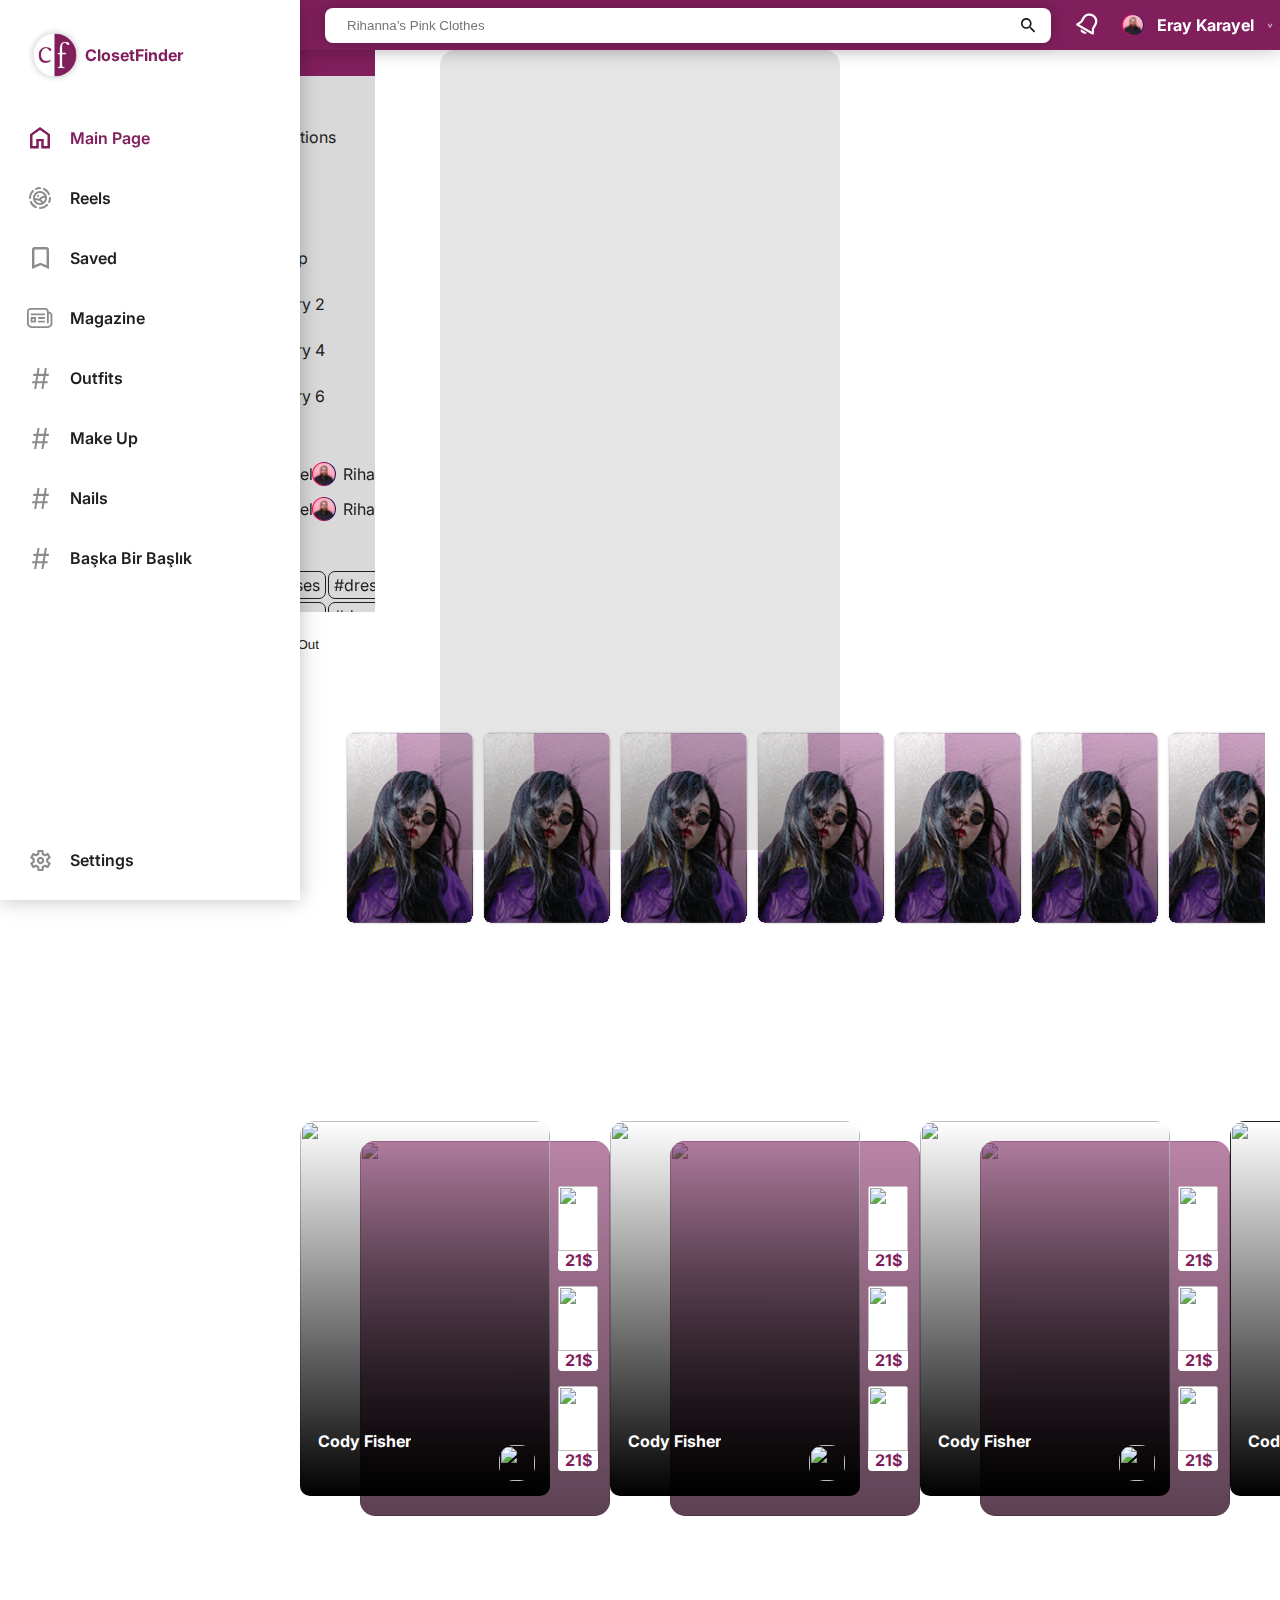
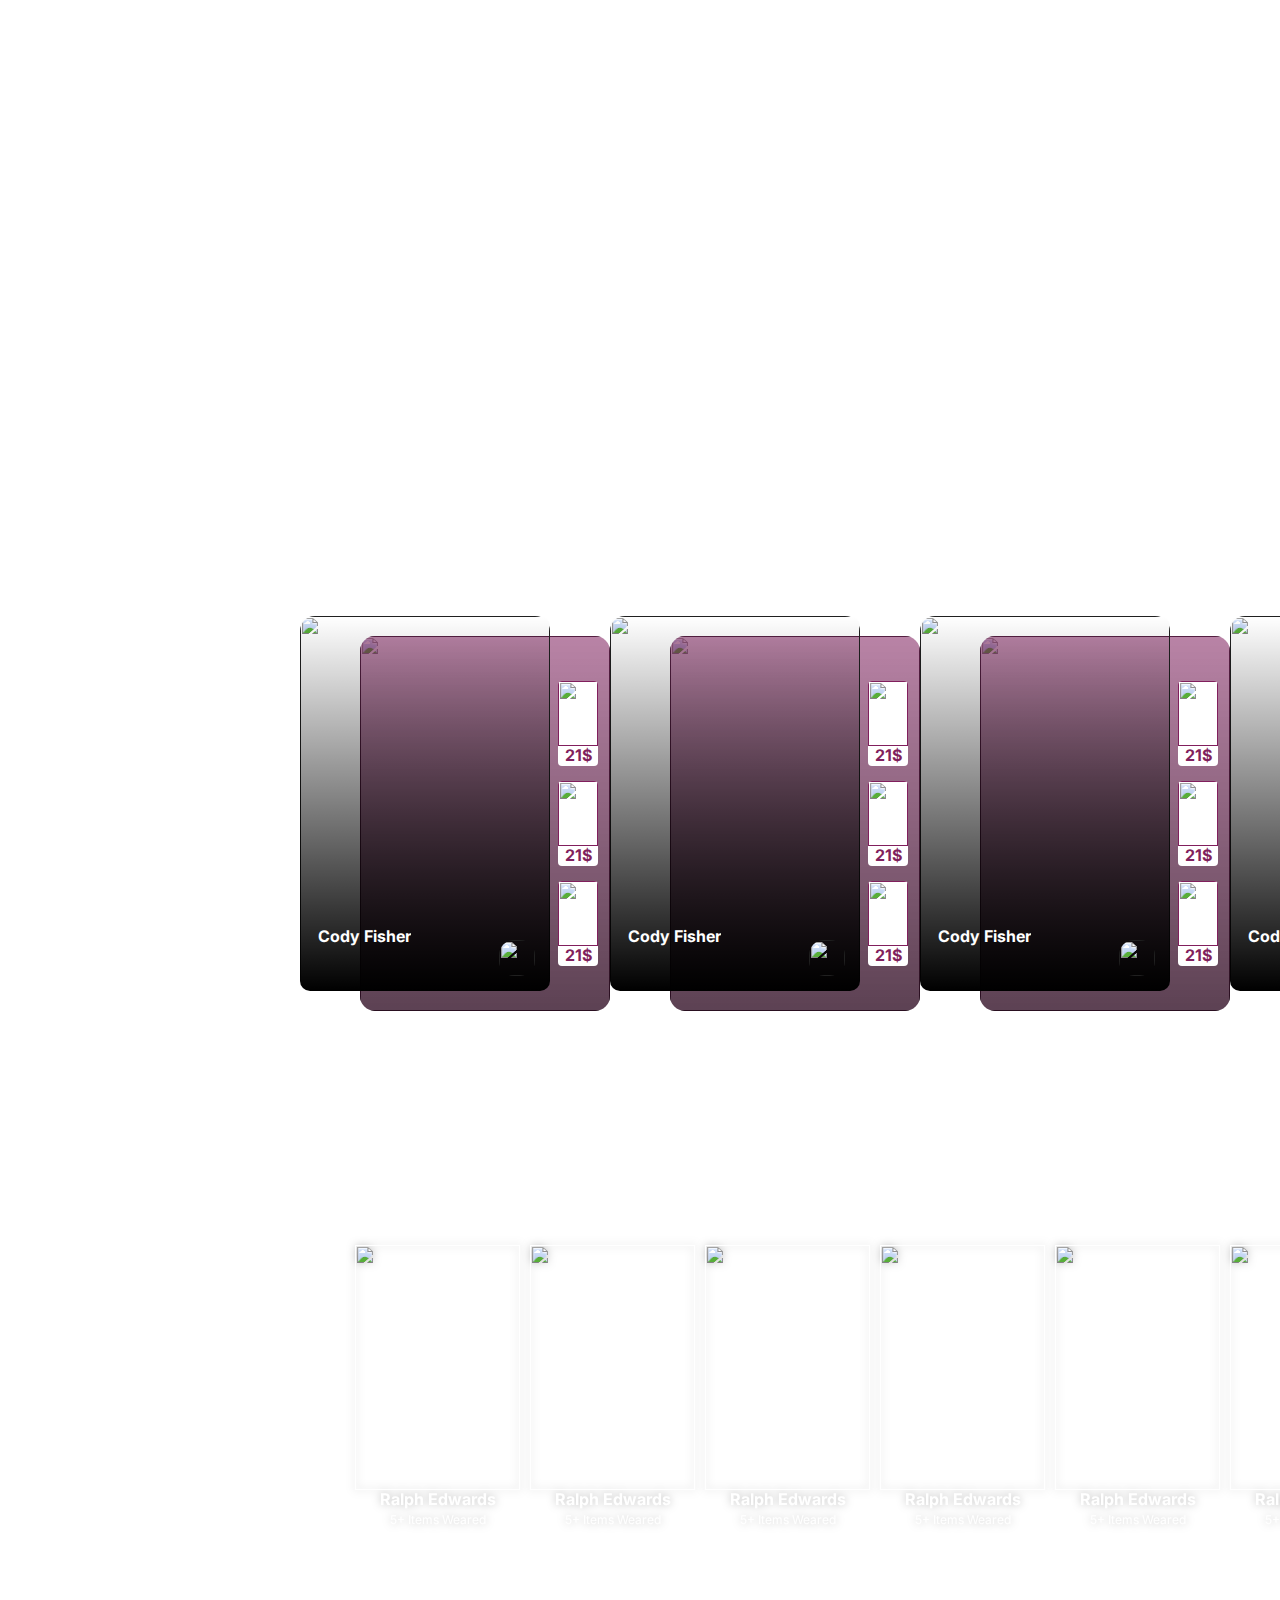
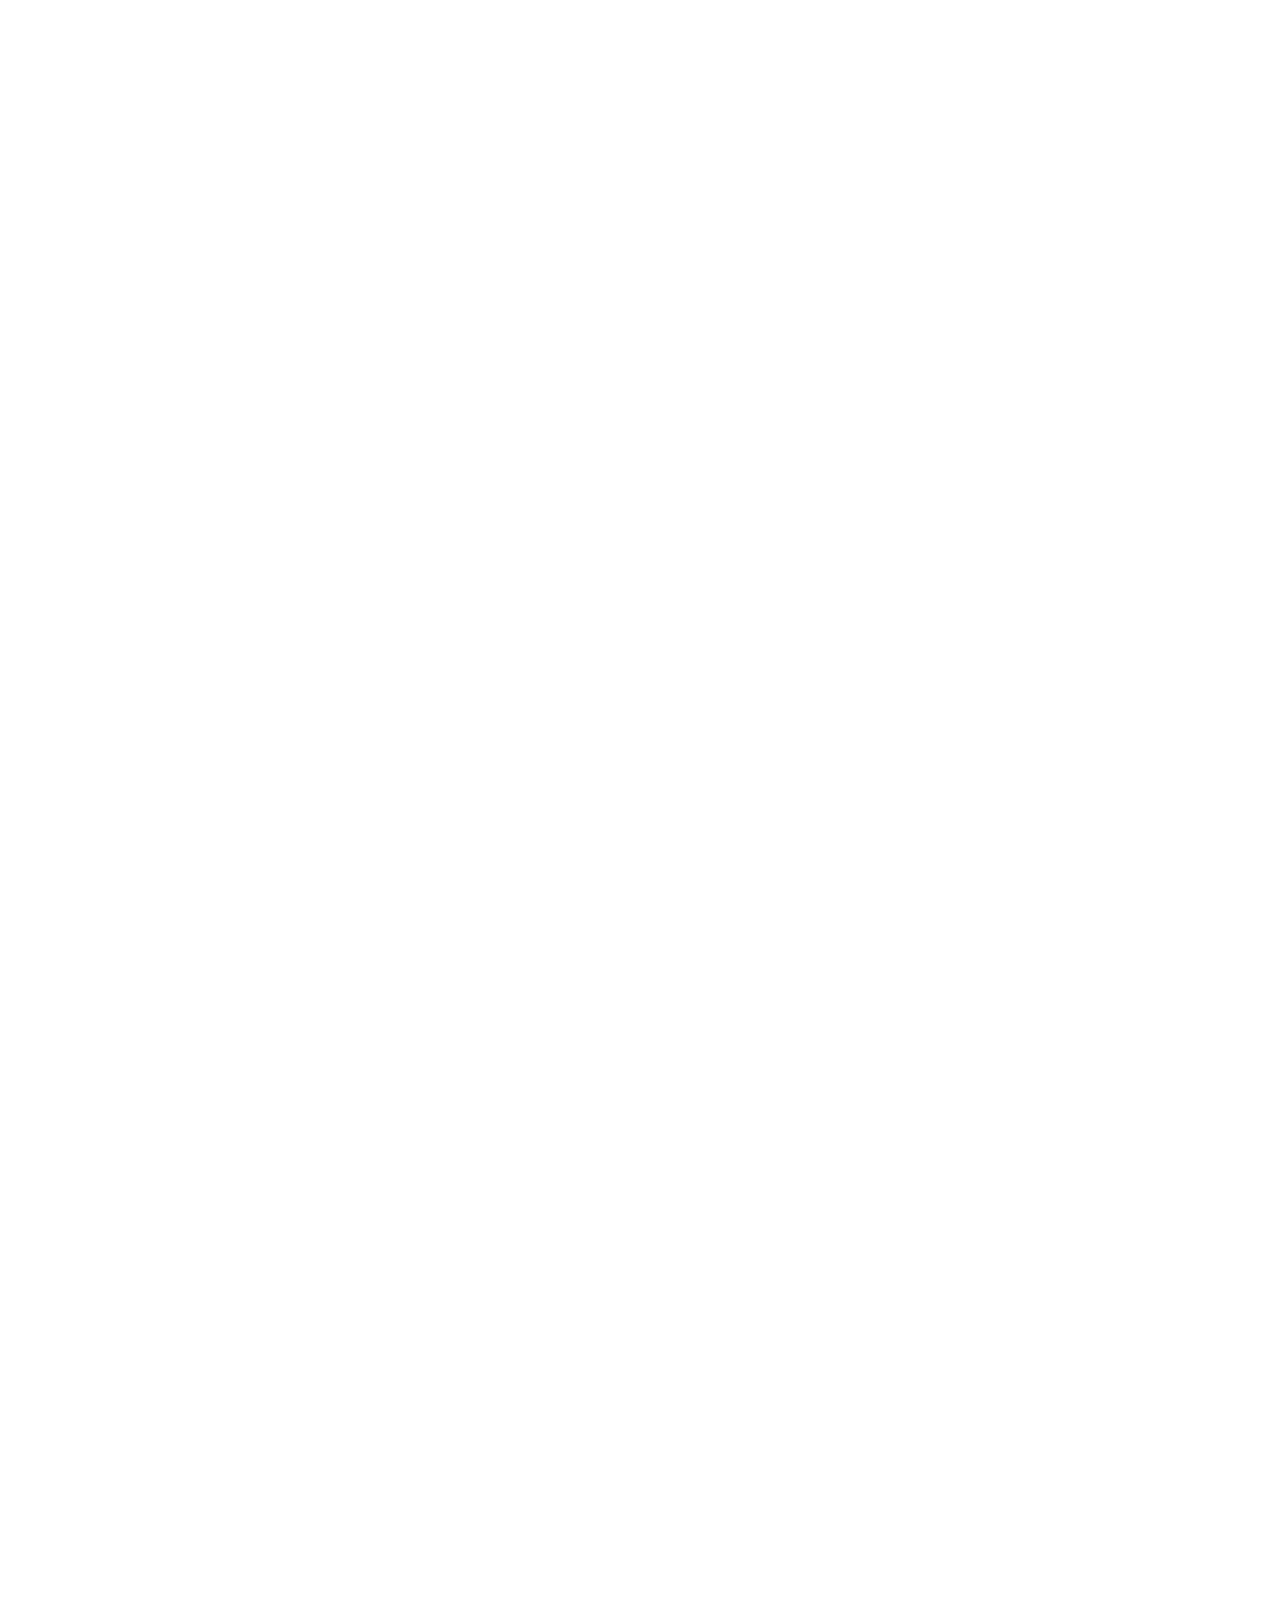
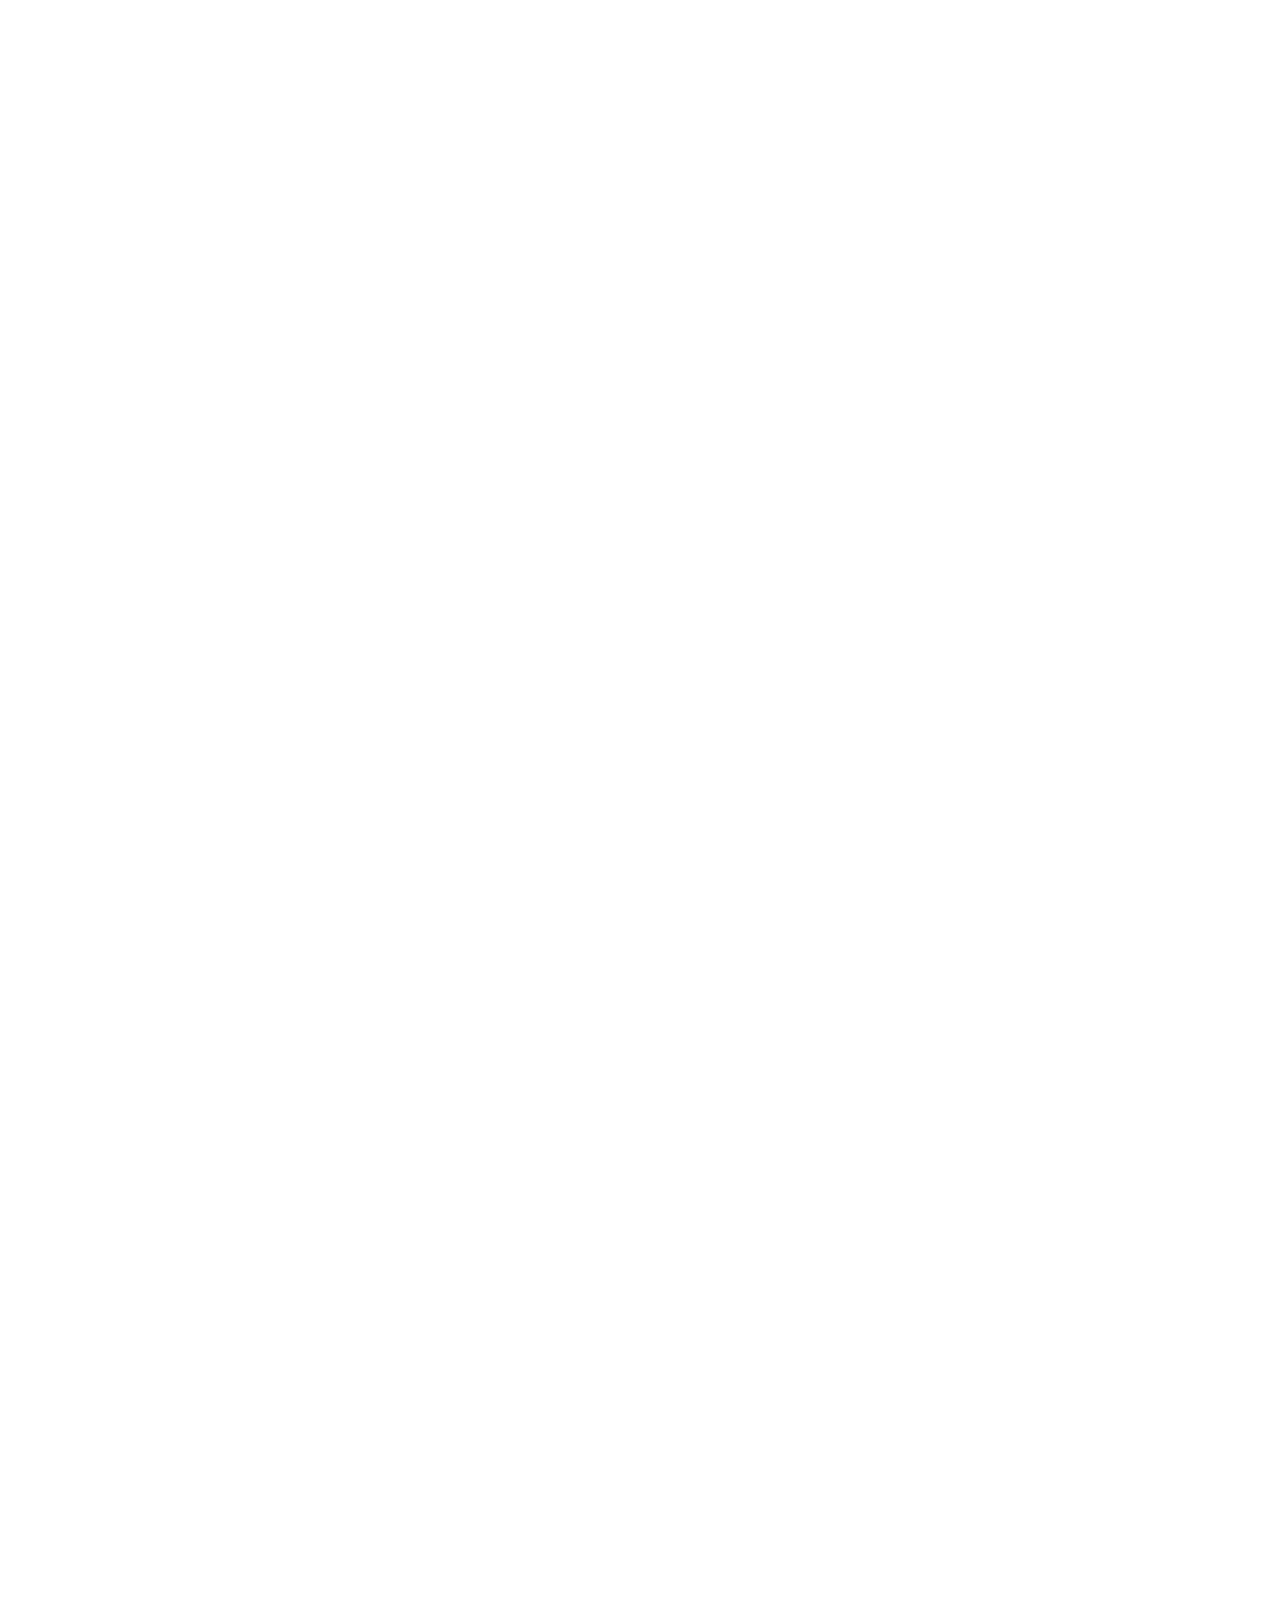
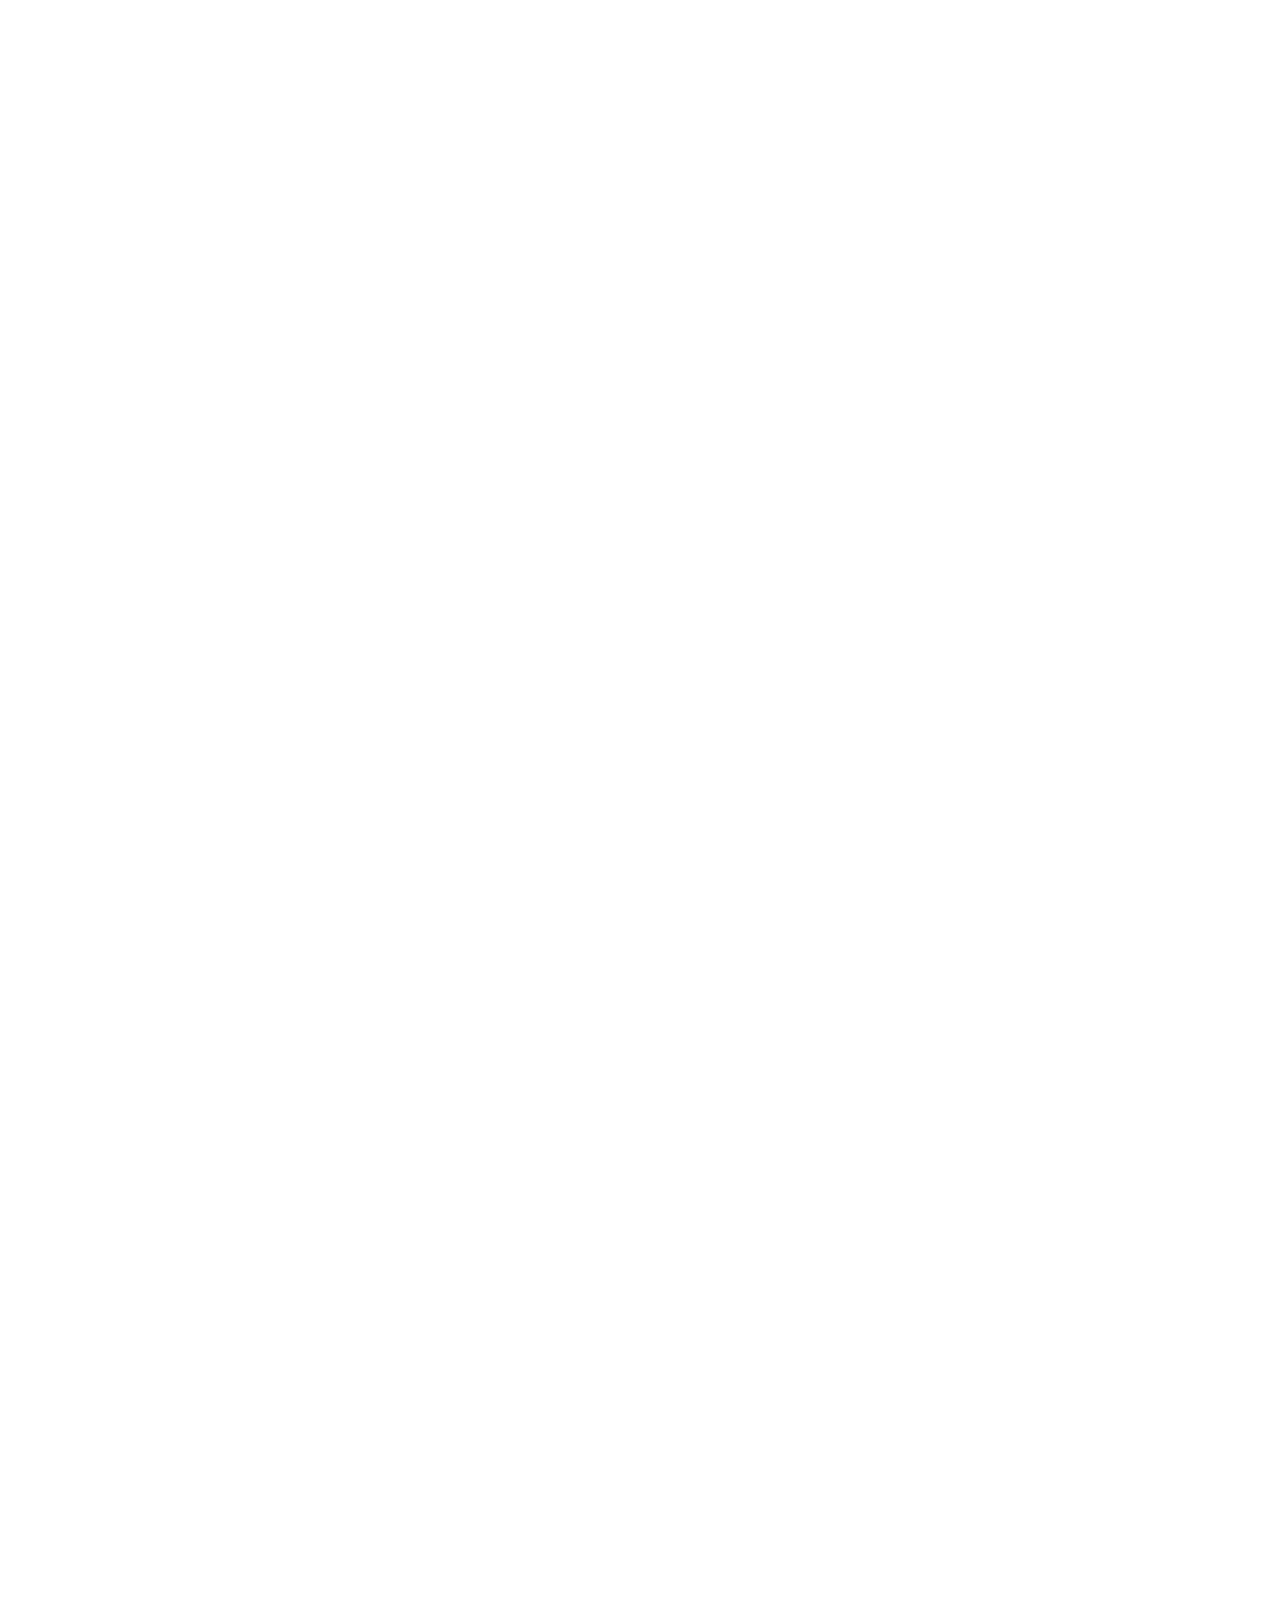
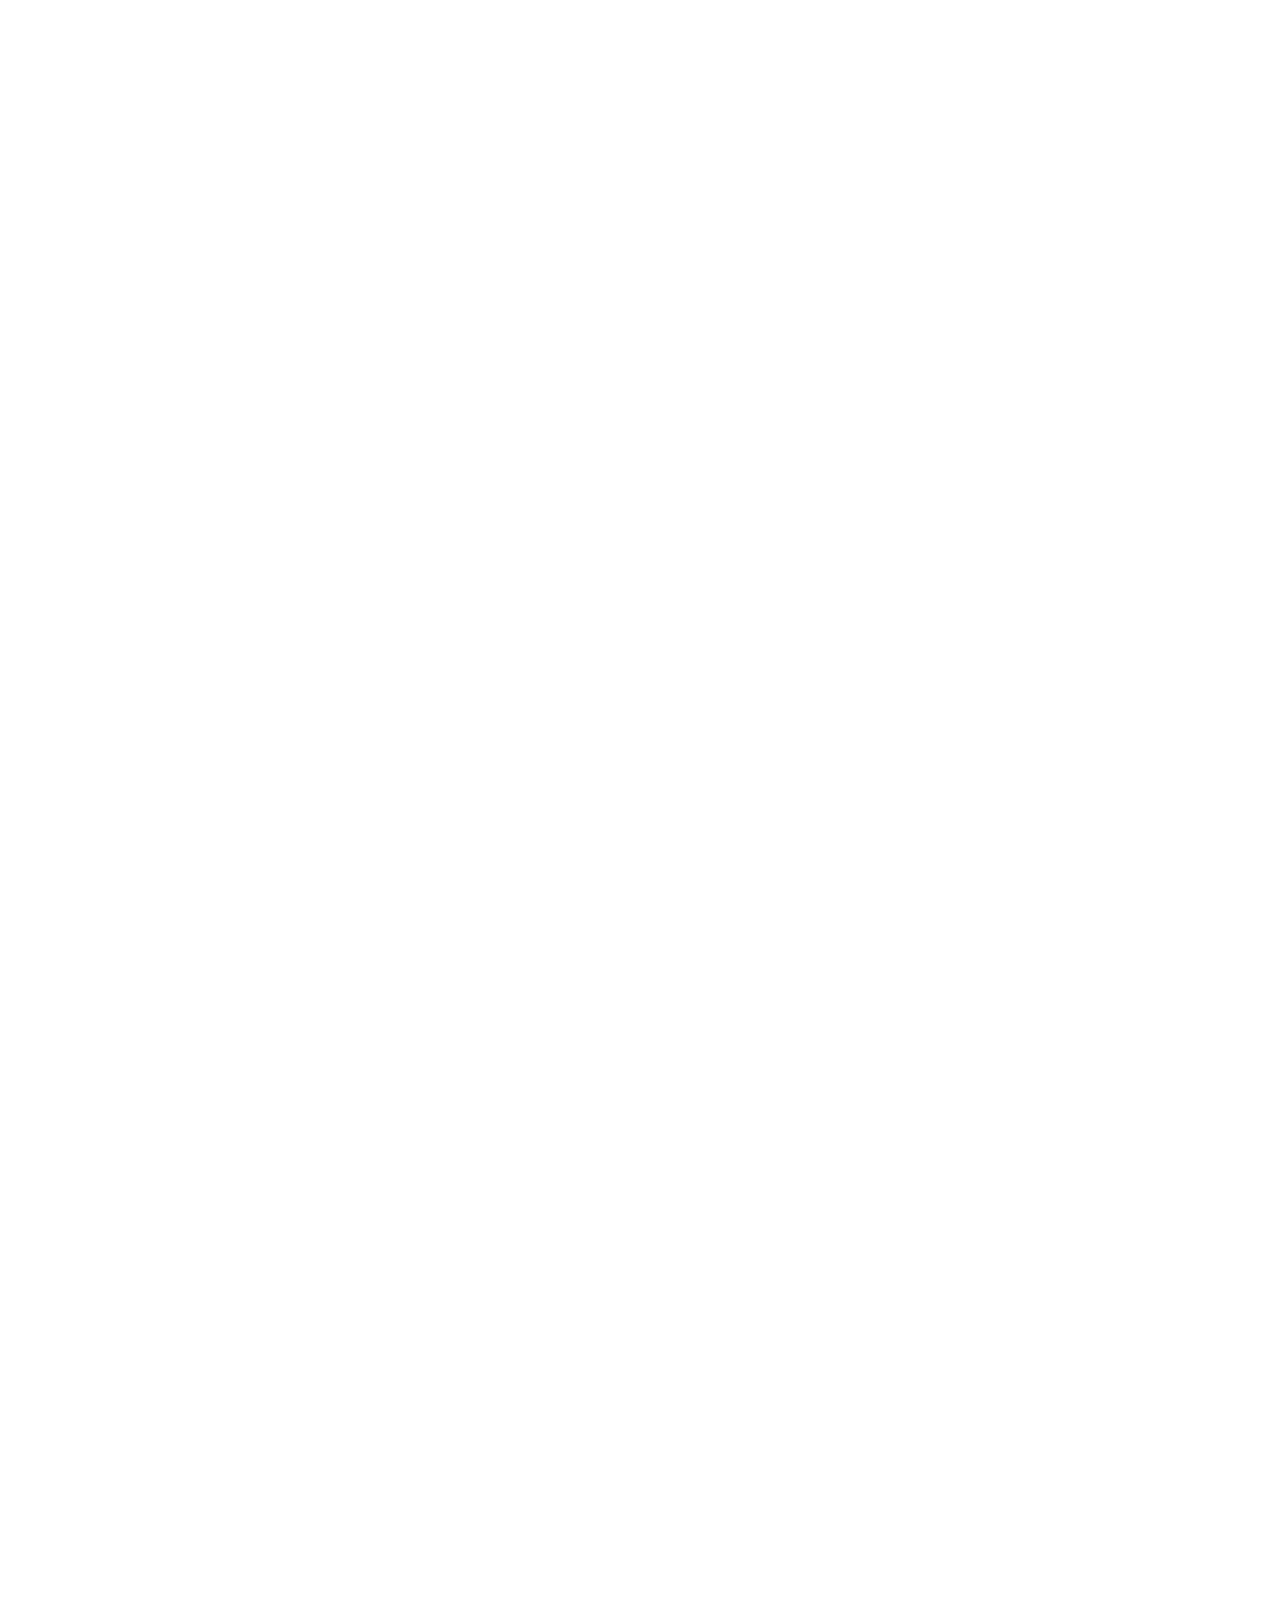
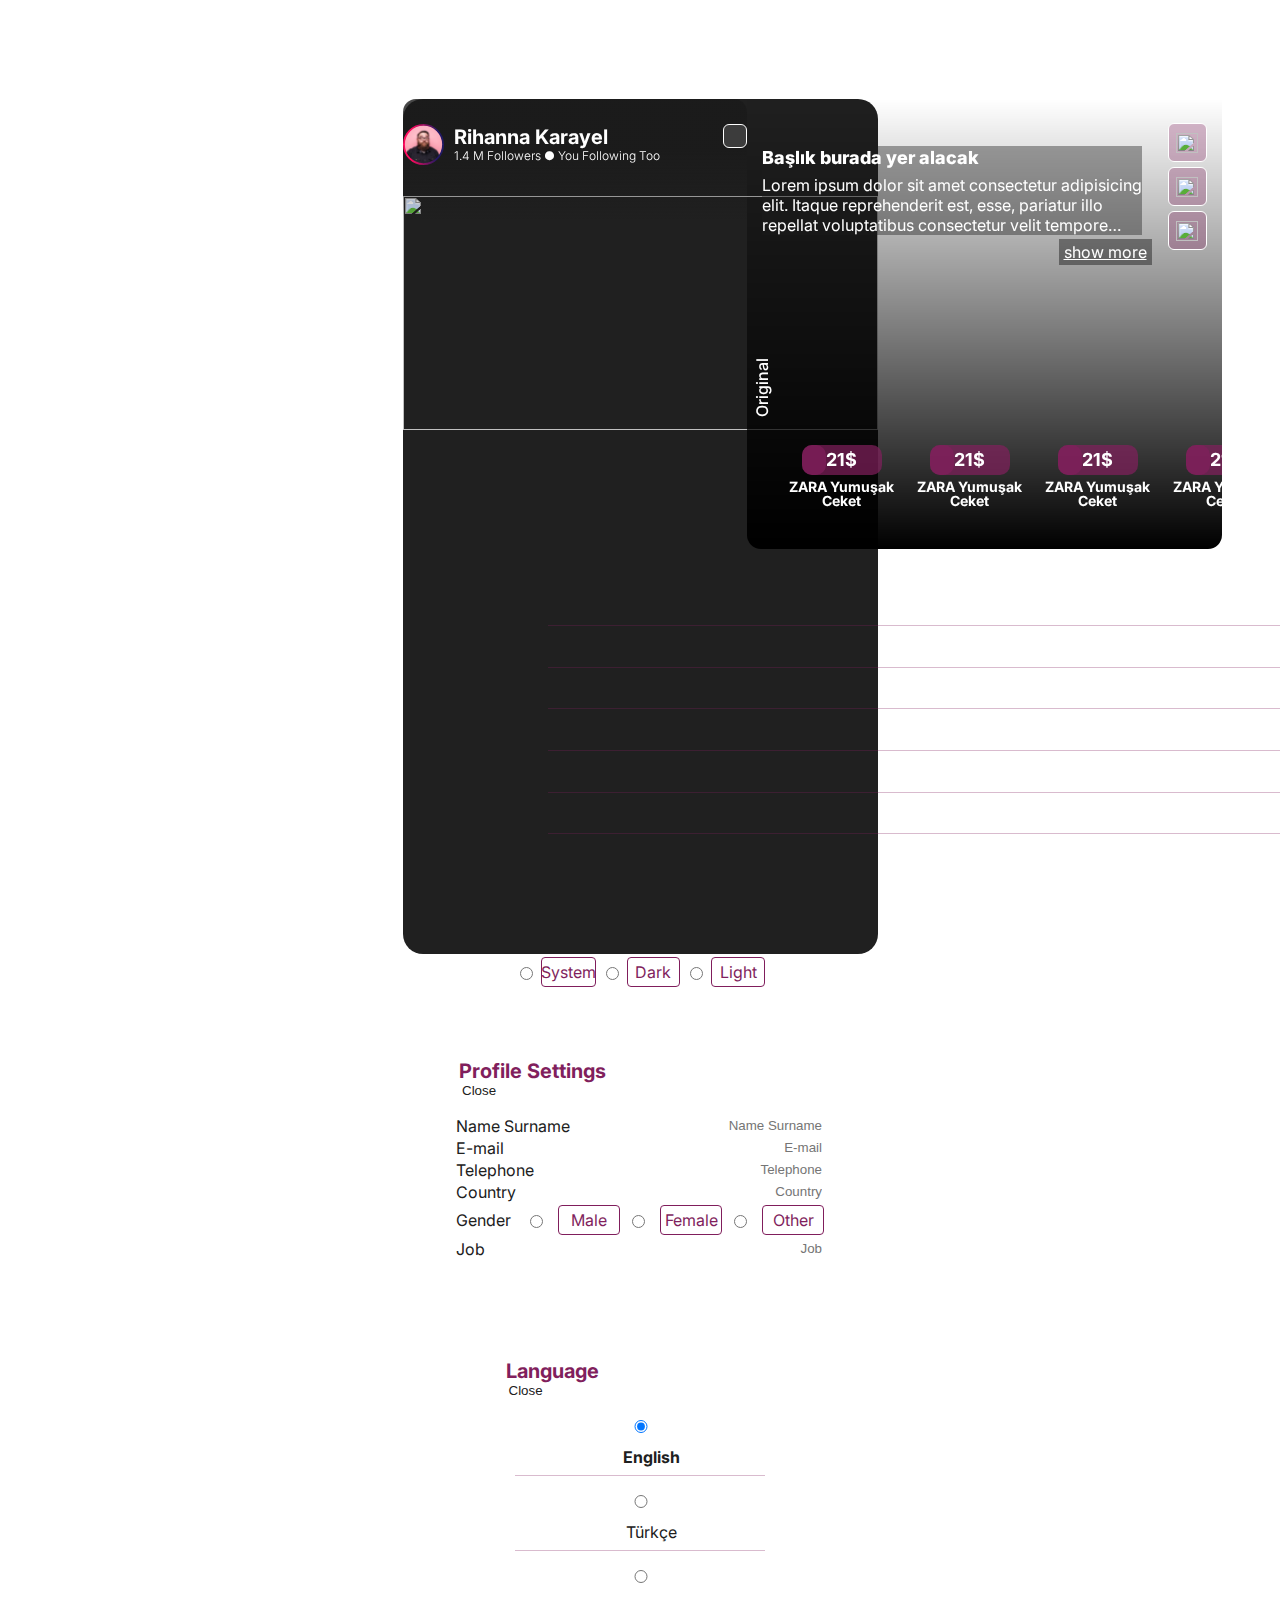
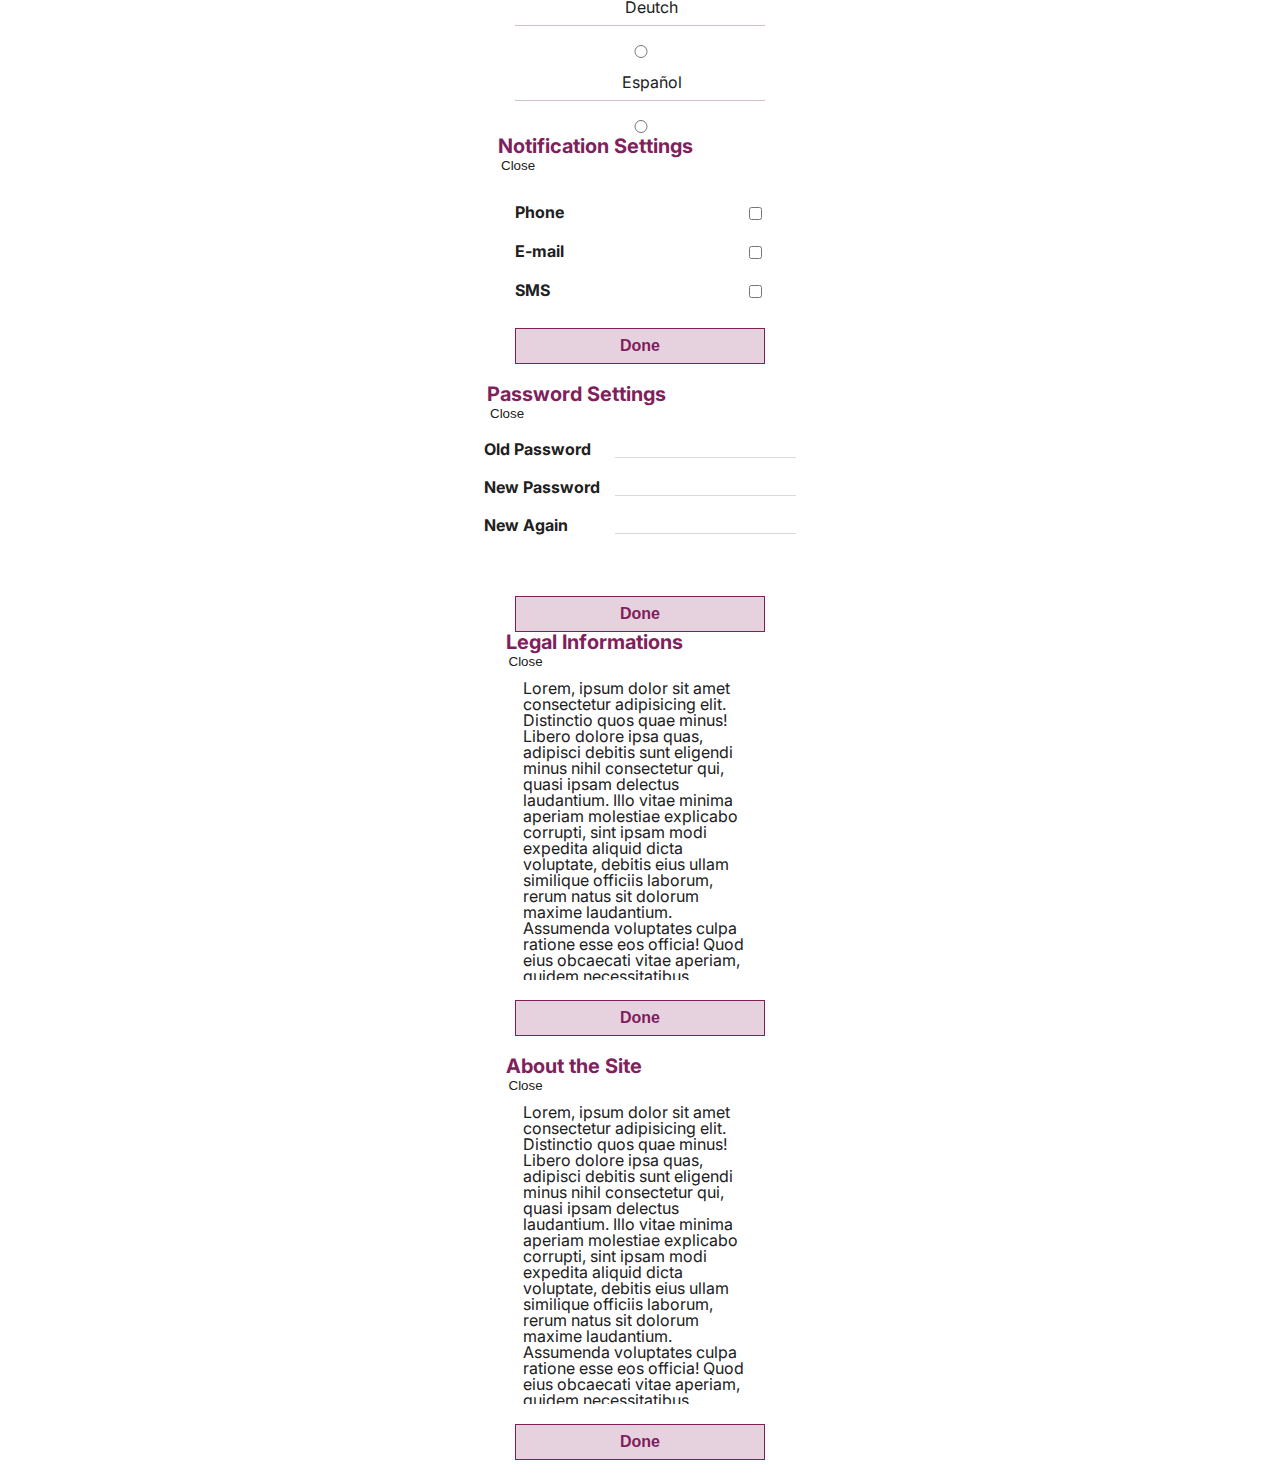
==== commit 29cb5555: "Dark mode gelistirildi" ====
--- a/index.html
+++ b/index.html
@@ -1993,7 +1993,7 @@
         <div class="modal-dialog modal-dialog-centered settings-menu">
             <div class="modal-content">
                 <div class="modal-header">
-                    <h5 class="modal-title"><span class="bold-title"><img src="/assets/Subtract.svg"
+                    <h5 class="modal-title"><span class="bold-title"><img src="/assets/Vector (15).svg"
                                 alt="">Settings</span></h5>
                     <button class="modal-exit" type="button" data-bs-dismiss="modal" aria-label="Close">Close</button>
                 </div>
@@ -2005,32 +2005,32 @@
                                     Mode</a></span>
                         </li>
                         <li>
-                            <span><img src="/assets/Subtract.svg" alt=""></span>
+                            <span><img src="/assets/Group 797.svg" alt=""></span>
                             <span><a href="" data-bs-toggle="modal" data-bs-target="#profile-settings">Profile
                                     Settings</a></span>
                         </li>
                         <li>
-                            <span><img src="/assets/Subtract.svg" alt=""></span>
+                            <span><img src="/assets/Vector (14).svg" alt=""></span>
                             <span><a href="" data-bs-toggle="modal"
                                     data-bs-target="#language-settings">Language</a></span>
                         </li>
                         <li>
-                            <span><img src="/assets/Subtract.svg" alt=""></span>
+                            <span><img src="/assets/notifi.svg" alt=""></span>
                             <span><a href="" data-bs-toggle="modal"
                                     data-bs-target="#notification-settings">Notifications</a></span>
                         </li>
                         <li>
-                            <span><img src="/assets/Subtract.svg" alt=""></span>
+                            <span><img src="/assets/Vector (12).svg" alt=""></span>
                             <span><a href="" data-bs-toggle="modal"
                                     data-bs-target="#password-settings">Password</a></span>
                         </li>
                         <li>
-                            <span><img src="/assets/Subtract.svg" alt=""></span>
+                            <span><img src="/assets/Vector (16).svg" alt=""></span>
                             <span><a href="" data-bs-toggle="modal" data-bs-target="#legalinfo-settings">Legal
                                     Informations</a></span>
                         </li>
                         <li>
-                            <span><img src="/assets/Subtract.svg" alt=""></span>
+                            <span><img src="/assets/Group 734.svg" alt=""></span>
                             <span><a href="" data-bs-toggle="modal" data-bs-target="#aboutsite-settings">About the
                                     Site</a></span>
                         </li>
@@ -2074,7 +2074,7 @@
         <div class="modal-dialog modal-dialog-centered settings-menu">
             <div class="modal-content">
                 <div class="modal-header">
-                    <h5 class="modal-title"><span class="bold-title"><img src="/assets/Subtract.svg" alt="">Profile
+                    <h5 class="modal-title"><span class="bold-title"><img src="/assets/Group 797.svg" alt="">Profile
                             Settings</span></h5>
                     <button class="modal-exit" type="button" data-bs-dismiss="modal" aria-label="Close">Close</button>
                 </div>
@@ -2129,29 +2129,47 @@
         <div class="modal-dialog modal-dialog-centered settings-menu">
             <div class="modal-content">
                 <div class="modal-header">
-                    <h5 class="modal-title"><span class="bold-title"><img src="/assets/Subtract.svg"
+                    <h5 class="modal-title"><span class="bold-title"><img src="/assets/Vector (14).svg"
                                 alt="">Language</span></h5>
                     <button class="modal-exit" type="button" data-bs-dismiss="modal" aria-label="Close">Close</button>
                 </div>
                 <div class="modal-body">
                     <div class="" role="group" aria-label="Basic radio toggle button group">
                         <input type="radio" class="btn-check" name="theme-radio" id="en" autocomplete="off" checked>
-                        <label class="" for="en"><span><img src="/assets/tick.svg" alt=""></span> English</label>
+                        <label class="" for="en"><span><svg width="16" height="12" viewBox="0 0 16 12" fill="none" xmlns="http://www.w3.org/2000/svg">
+<path d="M5.2635 11.175C5.13017 11.175 5.00517 11.154 4.8885 11.112C4.77183 11.0707 4.6635 11 4.5635 10.9L0.263502 6.6C0.0801684 6.41667 -0.00749826 6.179 0.000501742 5.887C0.00916841 5.59567 0.105168 5.35833 0.288501 5.175C0.471835 4.99167 0.705168 4.9 0.988502 4.9C1.27183 4.9 1.50517 4.99167 1.6885 5.175L5.2635 8.75L13.7385 0.275C13.9218 0.0916668 14.1595 0 14.4515 0C14.7428 0 14.9802 0.0916668 15.1635 0.275C15.3468 0.458333 15.4385 0.695667 15.4385 0.987C15.4385 1.279 15.3468 1.51667 15.1635 1.7L5.9635 10.9C5.8635 11 5.75517 11.0707 5.6385 11.112C5.52183 11.154 5.39683 11.175 5.2635 11.175Z" fill="#3D3D3D"/>
+</svg>
+</span> English</label>
 
                         <input type="radio" class="btn-check" name="theme-radio" id="tr" autocomplete="off">
-                        <label class="" for="tr"><span><img src="/assets/tick.svg" alt=""></span>Türkçe</label>
+                        <label class="" for="tr"><span><svg width="16" height="12" viewBox="0 0 16 12" fill="none" xmlns="http://www.w3.org/2000/svg">
+<path d="M5.2635 11.175C5.13017 11.175 5.00517 11.154 4.8885 11.112C4.77183 11.0707 4.6635 11 4.5635 10.9L0.263502 6.6C0.0801684 6.41667 -0.00749826 6.179 0.000501742 5.887C0.00916841 5.59567 0.105168 5.35833 0.288501 5.175C0.471835 4.99167 0.705168 4.9 0.988502 4.9C1.27183 4.9 1.50517 4.99167 1.6885 5.175L5.2635 8.75L13.7385 0.275C13.9218 0.0916668 14.1595 0 14.4515 0C14.7428 0 14.9802 0.0916668 15.1635 0.275C15.3468 0.458333 15.4385 0.695667 15.4385 0.987C15.4385 1.279 15.3468 1.51667 15.1635 1.7L5.9635 10.9C5.8635 11 5.75517 11.0707 5.6385 11.112C5.52183 11.154 5.39683 11.175 5.2635 11.175Z" fill="#3D3D3D"/>
+</svg>
+</span>Türkçe</label>
 
                         <input type="radio" class="btn-check" name="theme-radio" id="de" autocomplete="off">
-                        <label class="" for="de"><span><img src="/assets/tick.svg" alt=""></span>Deutch</label>
+                        <label class="" for="de"><span><svg width="16" height="12" viewBox="0 0 16 12" fill="none" xmlns="http://www.w3.org/2000/svg">
+<path d="M5.2635 11.175C5.13017 11.175 5.00517 11.154 4.8885 11.112C4.77183 11.0707 4.6635 11 4.5635 10.9L0.263502 6.6C0.0801684 6.41667 -0.00749826 6.179 0.000501742 5.887C0.00916841 5.59567 0.105168 5.35833 0.288501 5.175C0.471835 4.99167 0.705168 4.9 0.988502 4.9C1.27183 4.9 1.50517 4.99167 1.6885 5.175L5.2635 8.75L13.7385 0.275C13.9218 0.0916668 14.1595 0 14.4515 0C14.7428 0 14.9802 0.0916668 15.1635 0.275C15.3468 0.458333 15.4385 0.695667 15.4385 0.987C15.4385 1.279 15.3468 1.51667 15.1635 1.7L5.9635 10.9C5.8635 11 5.75517 11.0707 5.6385 11.112C5.52183 11.154 5.39683 11.175 5.2635 11.175Z" fill="#3D3D3D"/>
+</svg>
+</span>Deutch</label>
 
                         <input type="radio" class="btn-check" name="theme-radio" id="es" autocomplete="off">
-                        <label class="" for="es"><span><img src="/assets/tick.svg" alt=""></span>Español</label>
+                        <label class="" for="es"><span><svg width="16" height="12" viewBox="0 0 16 12" fill="none" xmlns="http://www.w3.org/2000/svg">
+<path d="M5.2635 11.175C5.13017 11.175 5.00517 11.154 4.8885 11.112C4.77183 11.0707 4.6635 11 4.5635 10.9L0.263502 6.6C0.0801684 6.41667 -0.00749826 6.179 0.000501742 5.887C0.00916841 5.59567 0.105168 5.35833 0.288501 5.175C0.471835 4.99167 0.705168 4.9 0.988502 4.9C1.27183 4.9 1.50517 4.99167 1.6885 5.175L5.2635 8.75L13.7385 0.275C13.9218 0.0916668 14.1595 0 14.4515 0C14.7428 0 14.9802 0.0916668 15.1635 0.275C15.3468 0.458333 15.4385 0.695667 15.4385 0.987C15.4385 1.279 15.3468 1.51667 15.1635 1.7L5.9635 10.9C5.8635 11 5.75517 11.0707 5.6385 11.112C5.52183 11.154 5.39683 11.175 5.2635 11.175Z" fill="#3D3D3D"/>
+</svg>
+</span>Español</label>
 
                         <input type="radio" class="btn-check" name="theme-radio" id="fr" autocomplete="off">
-                        <label class="" for="fr"><span><img src="/assets/tick.svg" alt=""></span>Français</label>
+                        <label class="" for="fr"><span><svg width="16" height="12" viewBox="0 0 16 12" fill="none" xmlns="http://www.w3.org/2000/svg">
+<path d="M5.2635 11.175C5.13017 11.175 5.00517 11.154 4.8885 11.112C4.77183 11.0707 4.6635 11 4.5635 10.9L0.263502 6.6C0.0801684 6.41667 -0.00749826 6.179 0.000501742 5.887C0.00916841 5.59567 0.105168 5.35833 0.288501 5.175C0.471835 4.99167 0.705168 4.9 0.988502 4.9C1.27183 4.9 1.50517 4.99167 1.6885 5.175L5.2635 8.75L13.7385 0.275C13.9218 0.0916668 14.1595 0 14.4515 0C14.7428 0 14.9802 0.0916668 15.1635 0.275C15.3468 0.458333 15.4385 0.695667 15.4385 0.987C15.4385 1.279 15.3468 1.51667 15.1635 1.7L5.9635 10.9C5.8635 11 5.75517 11.0707 5.6385 11.112C5.52183 11.154 5.39683 11.175 5.2635 11.175Z" fill="#3D3D3D"/>
+</svg>
+</span>Français</label>
 
                         <input type="radio" class="btn-check" name="theme-radio" id="ru" autocomplete="off">
-                        <label class="" for="ru"><span><img src="/assets/tick.svg" alt=""></span>Русский</label>
+                        <label class="" for="ru"><span><svg width="16" height="12" viewBox="0 0 16 12" fill="none" xmlns="http://www.w3.org/2000/svg">
+<path d="M5.2635 11.175C5.13017 11.175 5.00517 11.154 4.8885 11.112C4.77183 11.0707 4.6635 11 4.5635 10.9L0.263502 6.6C0.0801684 6.41667 -0.00749826 6.179 0.000501742 5.887C0.00916841 5.59567 0.105168 5.35833 0.288501 5.175C0.471835 4.99167 0.705168 4.9 0.988502 4.9C1.27183 4.9 1.50517 4.99167 1.6885 5.175L5.2635 8.75L13.7385 0.275C13.9218 0.0916668 14.1595 0 14.4515 0C14.7428 0 14.9802 0.0916668 15.1635 0.275C15.3468 0.458333 15.4385 0.695667 15.4385 0.987C15.4385 1.279 15.3468 1.51667 15.1635 1.7L5.9635 10.9C5.8635 11 5.75517 11.0707 5.6385 11.112C5.52183 11.154 5.39683 11.175 5.2635 11.175Z" fill="#3D3D3D"/>
+</svg>
+</span>Русский</label>
                     </div>
                     <div class="">
                         <button class="wide-button" data-bs-toggle="modal"
@@ -2167,7 +2185,7 @@
         <div class="modal-dialog modal-dialog-centered settings-menu">
             <div class="modal-content">
                 <div class="modal-header">
-                    <h5 class="modal-title"><span class="bold-title"><img src="/assets/Subtract.svg" alt="">Notification
+                    <h5 class="modal-title"><span class="bold-title"><img src="/assets/notifi.svg" alt="">Notification
                             Settings</span></h5>
                     <button class="modal-exit" type="button" data-bs-dismiss="modal" aria-label="Close">Close</button>
                 </div>
@@ -2200,7 +2218,7 @@
         <div class="modal-dialog modal-dialog-centered settings-menu">
             <div class="modal-content">
                 <div class="modal-header">
-                    <h5 class="modal-title"><span class="bold-title"><img src="/assets/Subtract.svg" alt="">Password
+                    <h5 class="modal-title"><span class="bold-title"><img src="/assets/Vector (12).svg" alt="">Password
                             Settings</span></h5>
                     <button class="modal-exit" type="button" data-bs-dismiss="modal" aria-label="Close">Close</button>
                 </div>
@@ -2233,7 +2251,7 @@
         <div class="modal-dialog modal-dialog-centered settings-menu">
             <div class="modal-content">
                 <div class="modal-header">
-                    <h5 class="modal-title"><span class="bold-title"><img src="/assets/Subtract.svg" alt="">Legal
+                    <h5 class="modal-title"><span class="bold-title"><img src="/assets/Vector (16).svg" alt="">Legal
                             Informations</span></h5>
                     <button class="modal-exit" type="button" data-bs-dismiss="modal" aria-label="Close">Close</button>
                 </div>
@@ -2271,7 +2289,7 @@
         <div class="modal-dialog modal-dialog-centered settings-menu">
             <div class="modal-content">
                 <div class="modal-header">
-                    <h5 class="modal-title"><span class="bold-title"><img src="/assets/Subtract.svg" alt="">About the
+                    <h5 class="modal-title"><span class="bold-title"><img src="/assets/Group 734.svg" alt="">About the
                             Site</span></h5>
                     <button class="modal-exit" type="button" data-bs-dismiss="modal" aria-label="Close">Close</button>
                 </div>
--- a/styles/main.css
+++ b/styles/main.css
@@ -11,14 +11,19 @@
     --gray-light: #3D3D3D;
     --gray-extra-light: #4B4B4B;
     --white: #FFFFFF;
+    --post-tab-active: #FFFFFF;
+    --post-tab-passive:rgba(128, 30, 92, 0.04);
+    --post-tab-font: #811f5d;
+    --dark-prime: #811f5d;
     --font-primary: #202020;
+    --font-secondary: #801E5C;
     /* Shadow */
     --primary-shadow: 0px 0px 20px 0px rgba(0, 0, 0, 0.25);
 
     /* Font Sizes: 38px,24px,22px,20px,18px,16px,14px,12px */
 
 }
-@media (prefers-color-scheme: light) {
+@media (prefers-color-scheme: dark) {
     :root{
         --primary: #222222;
         --background-color: #1A1A1A;
@@ -31,7 +36,12 @@
         --gray-light: #3D3D3D;
         --gray-extra-light: #4B4B4B;
         --white: #FFFFFF;
+        --post-tab-active: #1A1A1A;
+        --post-tab-passive: rgba(255, 255, 255, 0.04);
+        --post-tab-font: #FFFFFF;
+        --dark-prime: #E28AC2;
         --font-primary: #EDEDED;
+        --font-secondary: #FFFFFF;
     }
 }
 
@@ -130,21 +140,18 @@
 
 /* Detailed Search */
 
+.search-detailed:hover {
+    display: flex;
+    visibility: visible;
+}
+
+.search-box:focus-within+.search-detailed {
+    display: flex;
+    visibility: visible;
+}
+
 .search-detailed {
     display: none;
-}
-
-.search-detailed:hover {
-    display: flex;
-    visibility: visible;
-}
-
-.search-box:focus-within+.search-detailed {
-    display: flex;
-    visibility: visible;
-}
-
-.search-detailed {
     position: absolute;
     flex-direction: column;
     align-items: flex-start;
@@ -153,7 +160,6 @@
     width: 60vw;
     max-width: 1200px;
     height: auto;
-    max-height: 60vw;
     margin-left: 325px;
 
     background: #202020;
@@ -185,7 +191,6 @@
     font-weight: 700;
     font-size: 20px;
     white-space: nowrap;
-    color: var(--font-primary);
 }
 
 .tiny-title {
@@ -193,7 +198,6 @@
     font-weight: 400;
     font-size: 16px;
     opacity: .6;
-    color: var(--font-primary);
 }
 
 .tiny-size {
@@ -460,6 +464,7 @@
 #sidebarToggle .offcanvas-header{
     background-color: var(--primary);
     color: #FFFFFF;
+    width: 100%;
 }
 #sidebarToggle .offcanvas-header svg path{
     fill: #FFFFFF;
@@ -485,7 +490,7 @@
 }
 #sidebarToggle .offcanvas-body{
     display: flex;
-    max-width: 375px;
+    width: 100%;
     overflow: hidden;
     flex-direction: column;
     align-items: flex-start;
@@ -505,7 +510,6 @@
     align-items: center;
     width: 100%; 
     height: auto;
-    max-width: 375px;
     display: grid;
     grid-template-columns: repeat(2, minmax(auto, 1fr)); 
     grid-auto-rows: 30px; 
@@ -575,14 +579,14 @@
     display: flex;
     position: relative;
     align-items: flex-start;
-    width: 375px;
+    width: 100%;
     height: 70px;
     margin-bottom: 0;
 }
 
 #sidebarToggle .offcanvas-body .popular-celebrities>div{
     display: flex;
-    width: 399px;
+    width: 100%;
 }
 #sidebarToggle .offcanvas-body .popular-celebrities ul{
     height: 70px;
@@ -608,7 +612,7 @@
     display: flex;
     position: relative;
     align-items: flex-start;
-    width: 375px;
+    width: 100%;
     height: 60px;
 }
 #sidebarToggle .offcanvas-body .event-hashtags ul {
@@ -709,10 +713,10 @@
     fill: #8C8C8D;
 }
 .sidebar-menu .active svg path{
-    fill: #801E5C;
+    fill: var(--dark-prime);
 }
 .sidebar-menu .active span{
-    color:#801E5C;
+    color:var(--dark-prime);
 }
 
 .sidebar-menu .profile-hidden{
@@ -723,7 +727,7 @@
     display: flex;
     align-items: center;
     flex-direction: row;
-    color: #811F5D;
+    color: var(--dark-prime);
     font-style: normal;
     font-weight: 700;
     font-size: 1rem;
@@ -1296,7 +1300,7 @@
 }
 
 .radio-button-group input:checked+label {
-    background-color: var(--primary);
+    background-color: var(--dark-prime);
     color: #FFFFFF;
     font-weight: 700;
 }
@@ -1690,26 +1694,27 @@
     justify-content: center;
     color: var(--black);
     font-size: 1rem;
+
 }
 
 .settings-menu .modal-content {
     width: 28vw;
     min-width: 275px;
     max-width: 20vw;
-
+    background-color: var(--background-color);
+    color: var(--font-primary);
     min-height: 375px;
     border-radius: 20px;
 }
 
 .settings-menu .modal-header {
     border-bottom: 0;
-    padding-bottom: 10px;
-}
-
+    padding-bottom: 10px; 
+}
 .settings-menu .modal-header span.bold-title {
     display: flex;
     gap: 3px;
-    color: var(--primary);
+    color: var(--dark-prime);
 }
 
 .settings-menu .modal-body {
@@ -1798,6 +1803,10 @@
     justify-content: center;
     gap: 5px;
 }
+.profile-settings .profile-inputs input {
+    background-color: var(--background-color);
+    color: var(--font-primary);
+}
 
 .profile-settings .profile-inputs div {
     display: flex;
@@ -1852,6 +1861,9 @@
     display: flex;
     flex-direction: column;
     gap: 16px;
+}
+.language-settings .modal-body div:first-child svg path {
+    fill: #FFFFFF;
 }
 
 .language-settings label {
@@ -2168,6 +2180,13 @@
 
 /* Profile Page */ /* Profile Page */ /* Profile Page */ /* Profile Page */ /* Profile Page */ 
 
+.profile-inclusive{
+    display: flex;
+    position: relative;
+    justify-content: center;
+    width: 100%;
+    height: 350px;
+}
 
 .profile-container{
     display: flex;
@@ -2183,7 +2202,8 @@
     height: 350px;
     min-height: 350px;
 }
-.profile-container::after{
+
+.profile-container::before{
     content: "";
     display: flex;
     position: absolute;
@@ -2194,41 +2214,44 @@
     bottom: 0;
     background: linear-gradient(180deg, rgba(255, 255, 255, 0) 0%, #FFFFFF 100%);
 }
+.profile-inclusive .profile-container::after{
+    z-index: 0;
+    content: "";
+    display: flex;
+    position: absolute;
+    width: 95%;
+    max-width: 1650px;
+ 
+    min-width: 20px;
+    height: 150px;
+    bottom: -15px;
+
+    border-radius: 23px;
+    background: rgba(255, 255, 255, 0.6);
+    backdrop-filter: blur(5px);
+    border: 0.1px solid rgba(20, 151, 202, 0.1);
+    opacity: 0.9;
+}
 
 .profile-full{
     display: flex;
     position: relative;
-    justify-content: flex-start;
-    align-items: center;
+    justify-content: flex-end;
+    align-items: flex-end;
     width: 80%;
     max-width: 1200px;
-    height: 150px;
+    height: 200px;
 }
 .profile-container .profile-info-inclusive{
     z-index: 2;
     display: flex;
     width: 100%;
-    min-width: 90%;
     justify-content: center;
     flex-direction: row;
     align-items: center;
     position: relative;
-    margin-bottom: 45px;
-}
-.profile-container .profile-info-inclusive::after{
-    z-index: -1;
-    content: "";
-    display: flex;
-    position: absolute;
-    width: 100%;
-    min-width: 20px;
-    height: 125px;
-    left: 0;
-    bottom: 0;
-    border-radius: 23px;
-    background: rgba(255, 255, 255, 0.6);
-    backdrop-filter: blur(5px);  
-}
+}
+
 
 .profile-container .profile-photo{
     z-index: 2;
@@ -2246,41 +2269,54 @@
     height: auto;
 }
 
-.profile-container .profile-title{
-    display: flex;
-    position: relative;
-    top: 0;
-    right: 0;
-    flex-direction: column;
-    width: 125px;
-    height: 45px;
+
+.profile-container .follow-button {
+    display: flex;
+    background: #801E5C;
+    padding: 0px 10px;
     color: #FFFFFF;
-    font-weight: 100;
+    border: 1px solid #FFFFFF;
+    border-radius: 13.5px;
+    align-items: center;
+    justify-content: center;
+    text-align: center;
+    font-weight: 600;
+    font-size: 1rem;
+    line-height: 1rem;
+    height: 34px;
+}
+.profile-container .share-button {
+    display: flex;
+    align-items: center;
+    justify-content: center;
+    width: 36px;
+    height: 36px;
+    border: 1px solid #FFFFFF;
+    border-radius: 50%;
 }
 
 
 .profile-container .profile-box-inclusive{
-    z-index: 1;
-    display: flex;
+    display: flex;
+    width: 100%;
+    height: 181px;
+    position: relative;
     flex-direction: column;
 }
 
 .profile-container .profile-bio-box{
     z-index: 1;
     display: flex;
-    position: relative;
-    justify-content: flex-start;
-    align-items: flex-start;
-    padding: 20px 15px;
+    position: absolute;
+    bottom: 0;
+    padding: 15px 10px;
     font-size: 16px;
-    width: 75%;
-    height: 125px;
 }
 
 .profile-container .profile-bio{
     all: unset;              
     display: -webkit-box;
-    -webkit-line-clamp: 3;
+    -webkit-line-clamp: 4;
     -webkit-box-orient: vertical;
     overflow: hidden;
     text-overflow: ellipsis;
@@ -2289,17 +2325,26 @@
     overflow: hidden;
     max-height: 125px;
     font-weight: 500px;
-    font-size: 24px;
-    line-height: 24px;
+    font-size: 1.1rem;
+    line-height: 1.3rem;
     color: #3D3D3D;
     /* more-button gelebilir. [reels]*/
 }
 .profile-container .profile-interaction{
     display: flex;
     position: absolute;
-    top: 75px;
-    right: 30px;
-    gap: 10px;
+    top: 50px;
+    right: 0px;
+    gap: 7px;
+}
+.profile-container .profile-title{
+    display: flex;
+    flex-direction: column;
+    position: absolute;
+    top: 10px;
+    left: -5px;
+    height: fit-content;
+    width: max-content;
 }
 .profile-container .profile-title .followers-info{
     color: #FFFFFF;
@@ -2309,6 +2354,9 @@
 .profile-container .profile-title .followers-info::after{
     content: " ";
 }
+.profile-title > div{
+    color: #FFFFFF;
+}
 
 .posts-section{
     display: flex;
@@ -2320,7 +2368,7 @@
 
 .post-tab-menu{
     display: flex; 
-    width: 500px;
+    width: 65%;
     flex-direction: row;
     justify-content: center;
     margin-bottom: 25px;
@@ -2334,42 +2382,55 @@
 
 .post-tab-button{
     display: flex;
-    justify-content: center;
-    align-items: center;
-    width: 135px;
-    height: 50px;
-    border: 1.5px solid #D9D9D9;
+    position: relative;
+    justify-content: center;
+    align-items: center;
+    width: 165px;
+    height: 45px;
+    border: 1.5px solid var(--post-tab-passive);
     border-bottom: 0;
-    border-radius: 12px 12px 0 0;
+    border-radius: 10px 10px 0 0;
     background: rgba(128, 30, 92, 0.04);
-    color: #801E5C;
-    font-weight: 400;   
-    font-size: 24px;
+    color: var(--post-tab-font);
+    font-weight: 400;
+    font-size: 1.3rem;
+    line-height: 12px;
+    gap: 5px;
+    background-color: var(--post-tab-passive);
+}
+.post-tab-button svg path{
+    fill: var(--post-tab-font);
+}
+.post-tab-button img{
+    width: 100%;
+    height: auto;
 }
 .post-tab-input{
     display: none;
     visibility: hidden;
 }
 .post-tab-input:checked + label > .post-tab-button{
-    background-color: #FFFFFF   ;
+    background-color: var(--post-tab-active);
+    border-color: #D9D9D9;
 }
 .post-tab-input:checked + label::after{
     content: "";
     display: flex;
     position: absolute;
-    margin-left: 1.5px;
-    width: 133px;
+    margin-left: 1px;
+    width: 163px;
     height: 1px;
-    background-color: #FFFFFF;
+    background-color: var(--background-color);
 }
 
 .posts-section .profile-breadcrumb{
     display: flex;
     position: relative;
+    align-items: flex-start;
     width: 100%;
     left: 0;
     height: 50px;
-    margin-bottom: 35px;
+    margin-bottom: 15px;
 }
 .posts-section .post-filter-menu{
     display: flex;
@@ -2390,8 +2451,8 @@
     display: flex;
     width: 300px;
     height: 45px;
-    background: #F0F0F0;
-    border: 1px solid rgba(128, 30, 92, 0.3);
+    background: var(--background-color);
+    border: 1px solid var(--font-secondary);
     border-radius: 4px;
 }
 .posts-section .post-filter-menu button{
@@ -2403,7 +2464,13 @@
     align-items: center;
     font-weight: 400;
     font-size: 20px;
-    color: #801E5C;
+    color: var(--font-secondary);
+}
+.posts-section .post-filter-menu button svg path{
+    fill: var(--font-secondary);
+}
+.posts-section .post-filter-menu button:last-child svg path{
+    stroke: var(--font-secondary);
 }
 .posts-section .post-filter-menu button:first-child::after{
     content: "";
@@ -2412,7 +2479,7 @@
     right: 0;
     height: 30px;
     width: 0.5px;
-    background-color:rgba(128, 30, 92, 0.2);
+    background-color:var(--font-secondary);
 }
 
 
@@ -2450,10 +2517,10 @@
 
     width: 300px;
     height: 380px;
-
+    color: var(--font-primary);
     font-weight: 400;
     font-size: 20px;
-    background: #FFFFFF;
+    background: var(--background-color);
     border: 1px solid #D9D9D9;
     border-radius: 4px;
 }
@@ -2476,9 +2543,9 @@
     position: absolute;
     bottom: 40px;
     align-items: center;
-    background: #FFFFFF;
-    border: 0.25px solid #801E5C;
-    color: #801E5C;
+    background: var(--background-color);
+    border: 1px solid var(--font-secondary);
+    color: var(--font-secondary);
     border-radius: 7px;
     padding: 5px 10px;
     font-weight: 400;
@@ -2583,8 +2650,8 @@
     max-height: 380px;
     height: 30%;
     margin-bottom: 45px;
-    
-    background: #FFFFFF;
+    color: var(--font-primary);
+    background: var(--background-color);
     box-shadow: 0px 0px 10px rgba(0, 0, 0, 0.25);
     border-radius: 10px;
 }
@@ -2610,7 +2677,7 @@
     overflow: hidden;
 }
 .magazine-card .magazine-article span{
-    color: #4B4B4B;
+    color: var(--font-primary);
     font-weight: 700;
     font-size: 22px;
     line-height: 1rem;
@@ -2619,7 +2686,7 @@
     all: unset;
     display: flex;
     position: absolute;
-    background: #FFFFFF;
+    background: var(--background-color);
     box-shadow: 0px 4px 10px rgba(0, 0, 0, 0.25);
     border-radius: 10px;
     padding: 3px 28px;
@@ -2701,7 +2768,7 @@
 
 .magazine-detail-container{
     display: flex;
-    margin-top: 28px;
+    margin-top: 0;
     position: relative;
     flex-direction: column;
     justify-content: flex-start;
@@ -2710,6 +2777,7 @@
     align-items: center;
     width: 85%;
     font-size: 16px;
+    gap: 15px;
 }
 .magazine-detail-container .magazine-detail-article{
     display: flex;
@@ -2718,22 +2786,42 @@
     max-width: 1250px;
     white-space:pre-line;
     
-    margin-top: 15px;
-    margin-bottom: 35px;
+    margin-top: 0;
+    margin-bottom: 25px;
     
     font-weight: 400;
-    font-size: 1.6em;
-    line-height: 30px;
+    font-size: 1.3em;
+    line-height: 1.5rem;
     color: var(--font-primary);
 }
 
 .magazine-detail-footer{
     display: flex;
+    position: relative;
     flex-direction: row;
     justify-content: space-between;
+    align-items: flex-end;
+    height: 150px;
+    width: 100%;
+    flex-wrap: wrap;
+}
+.magazine-detail-footer > div > div:last-child{
+    display: flex;
+    position: absolute;
+    bottom: 0;
+    justify-content: space-between;
     align-items: center;
     height: 65px;
     width: 100%;
+}
+.magazine-detail-footer > div{
+    display: flex;
+    position: relative;
+    flex-direction: row;
+    justify-content: space-between;
+    align-items: center;
+    width: 100%;
+    height: 150px;
     flex-wrap: wrap;
 }
 
@@ -2745,11 +2833,17 @@
     height: 65px;
     gap: 7px;
 }
+.writer-info .writer-img {
+    display: flex;
+    justify-content: center;
+    align-items: center;
+    border-radius: 10px;
+    border: 1px solid #801E5C;
+    border-radius: 55px;
+}
 .writer-info .writer-img img{
     width: 59px;
     height: 59px;
-    border: 1px solid #801E5C;
-    border-radius: 55px;
 }
 
 .writer-info .writer-follow{
@@ -2777,7 +2871,7 @@
     line-height: 29px;
     display: flex;
     align-items: center;
-    color: #801E5C;    
+    color: var(--font-secondary);    
     letter-spacing: 0.5px;
 }
 .subject-hasthags{ 
@@ -2786,22 +2880,26 @@
     flex-direction: row;
     position: absolute;
     gap: 10px;
-    right: 265px;
     
     max-width: 350px;
     height: 45px;
+    top: 0;
+    left: 0;
 }
 .subject-hasthags span {
     display: flex;
     justify-content: center;
     align-items: center;
-    border: 1px solid #232323;
+    border: 1px solid var(--font-secondary);
+    color: var(--font-secondary);
+    padding: 5px 15px;
     border-radius: 7px;
     font-weight: 400;
     font-size: 1.2em;
     line-height: 20px;
-    width: 125px;
+    width: auto;
     height: 39px;
+    top: 0;
 }
 
 .subject-hasthags span::before {
@@ -2809,9 +2907,8 @@
 }    
 .magazine-interaction {
     display: flex;
-    position: absolute;
-    gap: 12px;
-    right: 0;
+    position: relative;
+    gap: 8px;
     flex-direction: row;
     align-items: center;
     justify-content: flex-end;
@@ -2853,11 +2950,11 @@
 
 .magazine-detail-container .magazine-similiar{
     width: 100%;
-    margin-top: 35px;
-    margin-bottom: 35px;
+    margin-top: 0;
+    margin-bottom: 0;
     font-weight: 700;
     font-size: 1.4em;
-    color: #4B4B4B;
+    color: var(--font-primary);
 }
 
 .magazine-detail-container .magazine-similiar-container{
@@ -3533,12 +3630,19 @@
 @media(max-width: 1349px) {
     .magazine-detail-footer .subject-hasthags{
         position: absolute;
-        right: 0px;
-        margin-bottom: 175px;
+        top: 0;
+        left: 0;
     }
     .magazine-detail-container .magazine-detail-article p{
-        margin-top: 45px;
-        margin-bottom: 50px;
+        margin-top: 25px;
+        margin-bottom: 45px;
+    }
+    .writer-info {
+        position: relative;
+        max-width: 370px;
+        height: 65px;
+        gap: 7px;
+        bottom:0;
     }
 } 
 @media(max-width: 1199px) {
@@ -3564,7 +3668,6 @@
         justify-content: center;
         align-items: center;
     }
-
     .sidebar-menu {
         display: flex;
         margin-top: 0;
@@ -3578,6 +3681,7 @@
         width: 75vw;
         height: 4rem;
     }
+    
     .sidebar-menu > div{
         display: none;
         width: fit-content;
@@ -3586,23 +3690,30 @@
     .sidebar-menu > div span{
         display: none;
     }
+    .sidebar-menu > div.active{
+        position: relative;
+        display: flex;
+        justify-content: center;
+        align-items: center;
+    }
+    .sidebar-menu > div.active a{
+        display: flex;
+        gap: 5px;
+    }
     .sidebar-menu > div.active span{
         display: flex;
-        left: 32px;
-    }
-    .sidebar-menu > div.active{
-        width: 80px;
         position: relative;
-    }
+        height: unset;
+        left: 0;
+    }
+
     .sidebar-menu > div:nth-of-type(-n+3){
         display: flex;
         visibility: visible;
     }
-    
     .logo {
         display: none;
     }
-
     .notification svg{
         width: 20px;
         height: auto;
@@ -3708,34 +3819,39 @@
         overflow: hidden;
     }
     .magazine-detail-container .magazine-detail-article p{
-        margin-top: 45px;
+        margin-top: 0;
         margin-bottom: 0;
     }
     .magazine-detail-footer .subject-hasthags{
         position: absolute;
         right: 0px;
-        margin-bottom: 175px;
+        margin-bottom: 0;
     }
     .magazine-detail-footer .subject-hasthags span{
-        width: 75px;
-        height: 28px;
-        padding: 10px 35px;
+        width: auto;
+        height: unset;
+        padding: 5px 18px;
         font-size: 1rem;
     }
     .magazine-detail-footer .wide-share-button{
         font-size: 1rem;
         width: 90px;
         height: 28px;
-        margin-top: 18px;
     }
     .magazine-detail-footer .wide-share-button img{
         width: 1.2rem;
         height: auto;
     }
     .magazine-detail-footer .like-button{
+        display: flex;
+        position: relative;
         font-size: 1rem;
-        width: 36px;
-        height: 36px;
+        width: 48px;
+        height: 48px;
+        padding: 0;
+    }
+    .magazine-detail-footer .like-button button{
+        padding: 0;
     }
     .magazine-detail-footer .like-button img{
         width: 16px;
@@ -3743,14 +3859,11 @@
     }
     .magazine-detail-footer .magazine-interaction{
         position: absolute;
-        right: 0px;
-        margin-top: 175px;
-    }
-    .magazine-detail-container .magazine-detail-footer{
-        margin-top: 80px;
+        right: 0;
+        margin-top: 0;
     }
     .magazine-detail-container div.magazine-similiar{
-        margin-top: 120px;
+        margin-top: 0;
     }
     .all-magazine-container .magazine-card {
         padding: 0;
@@ -3787,14 +3900,14 @@
     }
 }
 
-@media(max-width: 767px) {
+@media(max-width: 768px) {
     .postcards {
         row-gap: 20px;
         padding-bottom: 20px;
     }
 
     .postcard-inclusive {
-        width: calc(200px + 32px);
+        width: calc(200px + 40px);
         height: calc(275px + 16px);
     }
 
@@ -3826,12 +3939,12 @@
         row-gap: 9px;
         width: 200px;
         height: 275px;
-        margin-left: 32px;
+        margin-left: 40px;
         margin-top: 16px;
     }
 
     .postcard-item {
-        margin-right: 10px;
+        margin-right: 8px;
         margin-left: auto;
         width: 26px;
         height: 55px;
@@ -3840,9 +3953,14 @@
         font-size: 0.9rem;
     }
 
-    .postcard-item>img {
+    .postcard-item img{
         width: 100%;
-        min-width: 26px;
+        height: 100%;
+        min-width: unset;
+        max-height: 38px;
+        max-width: 26px;
+        border-radius: 4px 4px 0 0;
+        object-fit:cover;
     }
     .story-container {
         margin-bottom: 35px;
@@ -4000,7 +4118,53 @@
         font-size: 1.2rem;
         line-height: 1.2rem;
     }
+    .magazine-detail-container{
+        width: 90%;
+        gap: 8px;
+    }
+    .search-detailed {
+        display: none;
+        position: absolute;
+        flex-direction: column;
+        align-items: flex-start;
+        padding: 20px;
+        right: 0;
+        top: 50px;
+        
+        width: 100%;
+        margin-left: 0;
     
+        background: #202020;
+        border: 1px solid rgba(32, 32, 32, 0.6);
+        box-shadow: 0px 0px 8px rgba(0, 0, 0, 0.25);
+        border-radius: 5px;
+    
+        font-weight: 400;
+        font-size: 1rem;
+        color: #FFFFFF;
+    }
+    .search-detailed  .last-searchs {
+        margin-bottom: 25px;
+        padding: 0 12px;
+        max-height: 100px;
+    }
+    .search-detailed .event-hashtags ul {
+        row-gap: 3px;
+        column-gap: 7px;
+        height: 75px;
+    }
+    .search-detailed .popular-celebrities ul {
+        height: 80px;
+        column-gap: 5px;
+    }
+    .search-detailed .popular-celebrities li {
+        padding: 0;
+        gap: 5px;
+    }
+    .search-box:focus-within+.search-detailed {
+        display: flex;
+        visibility: visible;
+    }
 }
 
 @media(max-width: 619px) {
@@ -4016,7 +4180,7 @@
     }
 
     .postcard-inclusive {
-        width: calc(150px + 36px);
+        width: calc(150px + 38px);
         height: calc(225px + 12px);
     }
 
@@ -4048,14 +4212,14 @@
         row-gap: 9px;
         width: 150px;
         height: 225px;
-        margin-left: 32px;
+        margin-left: 38px;
         margin-top: 16px;
     }
 
     .postcard-item {
-        margin-right: 8px;
+        margin-right: 5px;
         margin-left: auto;
-        width: 22px;
+        width: 28px;
         height: 55px;
         gap: 5px;
         font-size: 12px;
@@ -4096,28 +4260,7 @@
     }
 
     .sidebar-menu {
-        gap: 12px;
-    }
-    .search-detailed {
-        position: absolute;
-        flex-direction: column;
-        align-items: flex-start;
-        padding: 12px;
-        top: 50px;
-        width: 60vw;
-        max-width: 1200px;
-        min-height: 450px;
-        max-height: 60vw;
-        margin-left: 0;
-    
-        background: #202020;
-        border: 1px solid rgba(32, 32, 32, 0.6);
-        box-shadow: 0px 0px 8px rgba(0, 0, 0, 0.25);
-        border-radius: 8px;
-    
-        font-weight: 400;
-        font-size: 16px;
-        color: #FFFFFF;
+        gap: 25px;
     }
     .search-box{
         min-width: 160px;
@@ -4131,22 +4274,28 @@
         height: 25px;
     }
     .breadcrumb{
+        align-items: center;
         height: 30px;
         font-size: 0.8em;
         line-height: 1em;
         margin-bottom: 0;
     }
+    .magazine-detail-container{
+        width: 95%;
+        gap: 10px;
+    }
     .magazine-detail-container .magazine-detail-article{
-        margin-top: 15px;
+        margin-top: 0;
         margin-bottom: 35px;
         
         font-weight: 400;
         font-size: 1rem;
-        line-height: 30px;
+        line-height: 1.5rem;
     }
     .magazine-detail-container .magazine-detail-article p{
         font-size: 1.4rem;
         font-weight: 400;
+        margin-top: 0;
     }
     .magazine-header .article-title{
         bottom: 27px;
@@ -4162,14 +4311,15 @@
     }
     .posts-section .magazine-detail-container .profile-breadcrumb{
         margin-bottom: 5px;
+        margin-top: 10px;
     }
     .posts-section .magazine-similar-container .magazine-cards{
         justify-content: space-evenly;
         max-width: 550px;
         width: 100%;
+        height: auto;
         row-gap: 10px;
         column-gap: 0px;
-        margin-bottom: 150px;
     }
     .magazine-similar-container .magazine-cards .magazine-card {
         flex-direction: column;
@@ -4207,10 +4357,6 @@
         height: 7.2rem;
         overflow: hidden;
     }
-    .magazine-detail-container .magazine-detail-article p{
-        margin-top: 45px;
-        margin-bottom: 0;
-    }
     .magazine-detail-container .writer-info .writer-name{ 
         font-weight: 700;
         font-size: 1.2rem;
@@ -4289,93 +4435,6 @@
     }
 }
 
-/* Mobile Responsive Addition */
- 
-@media(max-width: 372px) {
-    .postcards {
-        row-gap: 20px;
-        padding-bottom: 20px;
-    }
-
-    .postcard-inclusive {
-        width: calc(125px + 24px);
-        height: calc(175px + 8px);
-    }
-    .postcard-header>span {
-        white-space: pre-wrap;
-        max-width: 100px;
-        line-height: 1.2rem;
-        max-height: 2.4rem;
-        bottom: 36px;
-        left: 12px;
-    }
-    .postcard {
-        min-width: 150px;
-        height: auto;
-        font-size: 10px;
-    }
-
-    .postcard-header>span>img {
-        width: 24px;
-        right: 2px;
-        bottom: 5px;
-    }
-
-    .postcard-header {
-        width: 125px;
-        height: 175px;
-    }
-
-    .postcard-body {
-        row-gap: 9px;
-        width: 125px;
-        height: 175px;
-        margin-left: 24px;
-        margin-top: 8px;
-    }
-
-    .postcard-item {
-        margin-right: 8px;
-        margin-left: auto;
-        width: 18px;
-        height: 45px;
-        gap: 5px;
-        font-size: 10px;
-    }
-
-    .postcard-item>img {
-        width: 100%;
-        min-width: 16px;
-    }
-    .sidebar-menu {
-        gap: 0;
-    }
-    .sidebar-menu div.active{
-        margin-right: 15px;
-    }
-    .magazine-detail-container .magazine-detail-article p{
-        margin-top: 45px;
-        margin-bottom: 0;
-    }
-    .breadcrumb {
-        height: 30px;
-        font-size: 1rem;
-        line-height: 1em;
-    }
-    .breadcrumb-container .profile-breadcrumb {
-        top: 5px;
-        left: 30px;
-    }
-    .outfits-header .follow-button {
-        width: 60px;
-        height: 22px;
-        font-size: 0.8rem;
-        border-radius: 15px;
-    }
-    .outfits-header-title {
-        gap: 6px;
-    }
-}
 
 @media(max-width: 1009px) {
     .profile-full {
@@ -4392,7 +4451,7 @@
         align-items: center;
         width: 100%;
         padding: 0;
-        top: 10px;
+        bottom: 0;
         left: 0;
         height: 150px;
         padding: 0;
@@ -4414,26 +4473,34 @@
         font-size: 0.85em;
         line-height: 1rem;
     }
+    .magazine-detail-container .magazine-detail-article {
+        margin-bottom: 25px;
+        font-weight: 400;
+        font-size: 1.2em;
+        line-height: 1.4rem;
+
+    }
     .profile-container .profile-bio{
         all: unset;
         display: -webkit-box;
-        -webkit-line-clamp: 3;
+        -webkit-line-clamp: 4;
         -webkit-box-orient: vertical;
         overflow: hidden;
         text-overflow: ellipsis;
-        width: 90%;
+        width: 100%;
         height: auto;
         overflow: hidden;
         max-height: 125px;
         font-weight: 500px;
         font-size: 1.1rem;
-        line-height: 24px;
+        line-height: 1.2rem;
         color: #3D3D3D;
     }
     .posts-section .profile-breadcrumb {
         top: 0;
         height: 35px;
         margin-bottom: 0;
+        margin-top: 25px;
     }
     .profile-container .profile-info-inclusive{
         width: 100%;
@@ -4455,33 +4522,40 @@
         font-size: 1.5rem;
     }
     .profile-container .profile-interaction{
-        top: 10px;
-        right: 10px;
+        top: 34px;
+        right: -42px;
+        gap: 5px;
     }
     .profile-container .post-tab-menu{
         z-index: 1;
     }
     .profile-container .profile-photo{
         position: absolute;
-        top: -85px;
-        left: 15px;
+        top: -80px;
+        left: 0px;
     }
     .profile-container .profile-title{
         position: absolute;
-        top: -40px;
-        left: 145px;
+        top: -5px;
+        left: 130px;
     }
     .profile-container .profile-photo img{
         width: 125px;
         height: 125px;
     }
     .post-tab-menu{
-        width: 475px;
+        width: 75%;
     }
     .post-tab-button{
         width: 125px;
-        height: 40px;
+        height: 35px;
         font-size: 1rem;
+    }
+    .post-tab-input:checked + label::after{
+        margin-left: 1.5px;
+        width: 123px;
+        height: 1px;
+
     }
     .closet-cards {
         display: flex;
@@ -4553,8 +4627,35 @@
         font-weight: 400;
         font-size: 1.2rem;
     }
-}
-
+    .magazine-detail-footer .subject-hasthags {
+        gap: 6px;
+    }
+    .magazine-detail-footer .subject-hasthags span {
+        width: auto;
+        height: 24px;
+        border-radius: 7px;
+        padding: 12px 16px;
+        font-size: 0.9rem;
+    }
+}
+
+@media(max-width: 770px) {
+    .post-tab-menu{
+        width: 100%;
+    }
+    .post-tab-button{
+        width: 115px;
+        height: 35px;
+        font-size: 0.9rem;
+        border-radius: 10px 10px 0 0;
+    }
+    .post-tab-input:checked + label::after{
+        margin-left: 1.5px;
+        width: 113px;
+        height: 1px;
+    }
+
+}
 @media(max-width: 595px) {
     .profile-full {
         display: flex;
@@ -4570,7 +4671,7 @@
         align-items: center;
         width: 100%;
         padding: 0;
-        top: 10px;
+        bottom: 0;
         left: 0;
         height: 150px;
         padding: 0;
@@ -4595,18 +4696,19 @@
     .profile-container .profile-bio{
         all: unset;
         display: -webkit-box;
-        -webkit-line-clamp: 3;
+        -webkit-line-clamp: 4;
         -webkit-box-orient: vertical;
         overflow: hidden;
         text-overflow: ellipsis;
-        width: 90%;
+        width: 100%;
         height: auto;
         overflow: hidden;
         max-height: 125px;
         font-weight: 500px;
         font-size: 1.1rem;
-        line-height: 24px;
+        line-height: 1.2rem;
         color: #3D3D3D;
+        bottom: 0;
     }
     .profile-container .profile-info-inclusive{
         width: 100%;
@@ -4628,16 +4730,16 @@
         font-size: 1.5rem;
     }
     .profile-container .profile-interaction{
-        top: 10px;
-        right: 10px;
+        top: 35px;
+        right: -30px;
     }
     .profile-container .post-tab-menu{
         z-index: 1;
     }
     .profile-container .profile-photo{
         position: absolute;
-        top: -65px;
-        left: 15px;
+        top: -45px;
+        left: 0;
     }
     .profile-container .profile-photo img{
         width: 95px;
@@ -4645,31 +4747,8 @@
     }
     .profile-container .profile-title{
         position: absolute;
-        top: -40px;
-        left: 120px;
-    }
-    .post-tab-menu{
-        width: 475px;
-    }
-    .post-tab-button{
-        width: 125px;
-        height: 40px;
-        font-size: 1rem;
-    }
-    .profile-container .post-tab-button{
-        all: unset;
-        width: 1px;
-        height: 15px;
-    }
-
-    .post-tab-menu{
-        width: 350px;
-    }
-    .post-tab-button{
-        width: 95px;
-        height: 35px;
-        font-size: 1rem;
-        border-radius: 10px 10px 0 0;
+        top: -5px;
+        left: 100px;
     }
     .posts-section .post-filter-menu {
         height: 32px;
@@ -4691,20 +4770,155 @@
         font-weight: 400;
         font-size: 1.1rem;
     }
+    .magazine-detail-footer .subject-hasthags {
+        gap: 4px;
+    }
+    .magazine-detail-footer .subject-hasthags span {
+        width: auto;
+        border-radius: 7px;
+        padding: 10px 14px;
+        font-size: 0.9rem;
+    }
+}
+/* Mobile Responsive Addition */
+ 
+@media(max-width: 372px) {
+    .postcards {
+        row-gap: 20px;
+        padding-bottom: 20px;
+    }
+
+    .postcard-inclusive {
+        width: calc(125px + 34px);
+        height: calc(175px + 8px);
+    }
+    .postcard-header>span {
+        white-space: pre-wrap;
+        max-width: 100px;
+        line-height: 1.2rem;
+        max-height: 2.4rem;
+        bottom: 36px;
+        left: 12px;
+    }
+    .postcard {
+        min-width: 150px;
+        height: auto;
+        font-size: 10px;
+    }
+
+    .postcard-header>span>img {
+        width: 24px;
+        right: 2px;
+        bottom: 5px;
+    }
+
+    .postcard-header {
+        width: 125px;
+        height: 175px;
+    }
+
+    .postcard-body {
+        row-gap: 9px;
+        width: 125px;
+        height: 175px;
+        margin-left: 34px;
+        margin-top: 8px;
+    }
+
+    .postcard-item {
+        margin-right: 5px;
+        margin-left: auto;
+        width: 26px;
+        height: 45px;
+        gap: 5px;
+        font-size: 10px;
+    }
+    .sidebar-menu > div.active a {
+        display: flex;
+        gap: 0px;
+    }
+
+    .postcard-item img {
+        width: 100%;
+        height: 100%;
+        min-width: unset;
+        max-height: 32px;
+        max-width: 26px;
+        border-radius: 4px 4px 0 0;
+        object-fit:cover;
+    }
+    .sidebar-menu {
+        gap: 5px;
+    }
+    .sidebar-menu svg{
+        width: 50%;
+        height: auto;
+    }
+    .sidebar-menu img{
+        width: 55%;
+        height: auto;
+    }
+    .sidebar-menu span{
+        font-size: 0.9rem;
+    }
+
+    .sidebar-menu div.active{
+        width: min-content;
+        margin-right: 0;
+    }
+    .magazine-detail-footer .subject-hasthags {
+        gap: 4px;
+    }
+    .magazine-detail-footer .subject-hasthags span {
+        width: auto;
+        border-radius: 5px;
+        padding: 4px 8px;
+        font-size: 0.8rem;
+    }
+    .magazine-detail-container .magazine-detail-article p{
+        margin-top: 0;
+        margin-bottom: 0;
+        font-size: 1rem;
+        line-height: 1.2rem;
+    }
+    .magazine-detail-container {
+        width: 95%;
+        gap: 0;
+    }
+    .breadcrumb {
+        height: 30px;
+        font-size: 0.9rem;
+        line-height: 1rem;
+    }
+    .breadcrumb-container .profile-breadcrumb {
+        top: 5px;
+        left: 30px;
+    }
+    .outfits-header .follow-button {
+        width: 60px;
+        height: 22px;
+        font-size: 0.8rem;
+        border-radius: 15px;
+    }
+    .outfits-header-title {
+        gap: 6px;
+    }
 }
 @media(max-width: 490px) {  /* >> 425 */
     body{
         font-size: 12px;
     }
     .profile-container .profile-interaction{
-        top: 8px;
-        right: 8px;
+        right: -10px;
+        gap: 3px;
     }
     .profile-container .profile-title .bold-title{
         font-size: 1.1rem;
     }
     .profile-container .profile-title {
-        left: 114px;
+        left: 95px;
+        top: 5px;
+
     }
     .follow-button {
         padding: 0px 10px;
@@ -4719,12 +4933,28 @@
         top: 0;
         height: 200px;
     }
-    .profile-container .profile-bio{
+    .profile-container .profile-bio {
+        all: unset;
+        display: -webkit-box;
+        -webkit-line-clamp: 4;
+        -webkit-box-orient: vertical;
         overflow: hidden;
-        max-height: 120px;
+        text-overflow: ellipsis;
+        width: 100%;
+        height: auto;
+        overflow: hidden;
+        max-height: 125px;
         font-weight: 500px;
         font-size: 1.1rem;
-        line-height: 24px;
+        line-height: 1.2rem;
+        height: 4.8rem;
+        color: #3D3D3D;
+        bottom: 0;
+    }
+    .profile-container .profile-photo{
+        position: absolute;
+        top: -40px;
+        left: 0px;
     }
     .profile-container .profile-bio p{
         height: 72px;
@@ -4743,15 +4973,23 @@
         font-weight: 500;
         font-size: 0.9rem;
     }
+    .post-tab-menu > div {
+        gap: 7px;
+    }
     .post-tab-menu{
-        width: 275px;
+        width: 100%;
         margin-bottom: 10px;
     }
     .post-tab-button{
-        width: 65px;
-        height: 30px;
-        font-size: 1rem;
-        border-radius: 7px 7px 0 0;
+        width: 100px;
+        height: 28px;
+        font-size: 0.9rem;
+        border-radius: 8px 8px 0 0;
+    }
+    .post-tab-input:checked + label::after{
+        margin-left: 1px;
+        width: 98px;
+        height: 1px;
     }
     .sidebar-reels .modal-content {
         min-width: unset;
@@ -4881,6 +5119,76 @@
         width: 100%;
         height: 225px;
     }
-
-    
-}+    #sidebarToggle{
+        width: 100%;
+    }
+    .writer-info .writer-img{
+        width: 41px;
+        height: 41px;
+    }
+    .magazine-detail-container .writer-info .writer-name {
+        font-weight: 700;
+        font-size: 1.1rem;
+        line-height: 1.2rem;
+    }
+    .magazine-detail-container .writer-info .follow-button {
+        width: 70px;
+        white-space: nowrap;
+        height: 17px;
+        font-size: 0.8rem;
+    }
+    .magazine-detail-footer .wide-share-button {
+        font-size: 0.8rem;
+        width: 70px;
+        height: 24px;
+    }
+    .magazine-detail-footer .wide-share-button img {
+        width: 12px;
+        left: 0;
+        bottom: 3px;
+        height: auto;
+    }
+    .magazine-detail-footer .like-button {
+        font-size: 1rem;
+        width: 32px;
+        height: 32px;
+        padding: 0;
+        bottom: 0;
+    }
+    .like-button button{
+        width: 32px;
+        height: 32px;
+    }
+    .like-button span {
+        display: flex;
+        justify-content: center;
+        align-items: center;
+        background: rgba(128, 30, 92, 0.6);
+        border-radius: 6px;
+        width: 32px;
+        height: 32px;
+    }
+}
+@media(max-width: 320px){
+    .post-tab-menu > div {
+        gap: 6px;
+    }
+    .post-tab-menu{
+        width: 100%;
+        margin-bottom: 10px;
+    }
+    .post-tab-button{
+        width: 80px;
+        height: 24px;
+        font-size: 0.75rem;
+        border-radius: 7px 7px 0 0;
+    }
+    .post-tab-input:checked + label::after{
+        margin-left: 1px;
+        width: 78px;
+        height: 1px;
+    }
+    .sidebar-menu{
+        min-width: 250px;
+    }
+}
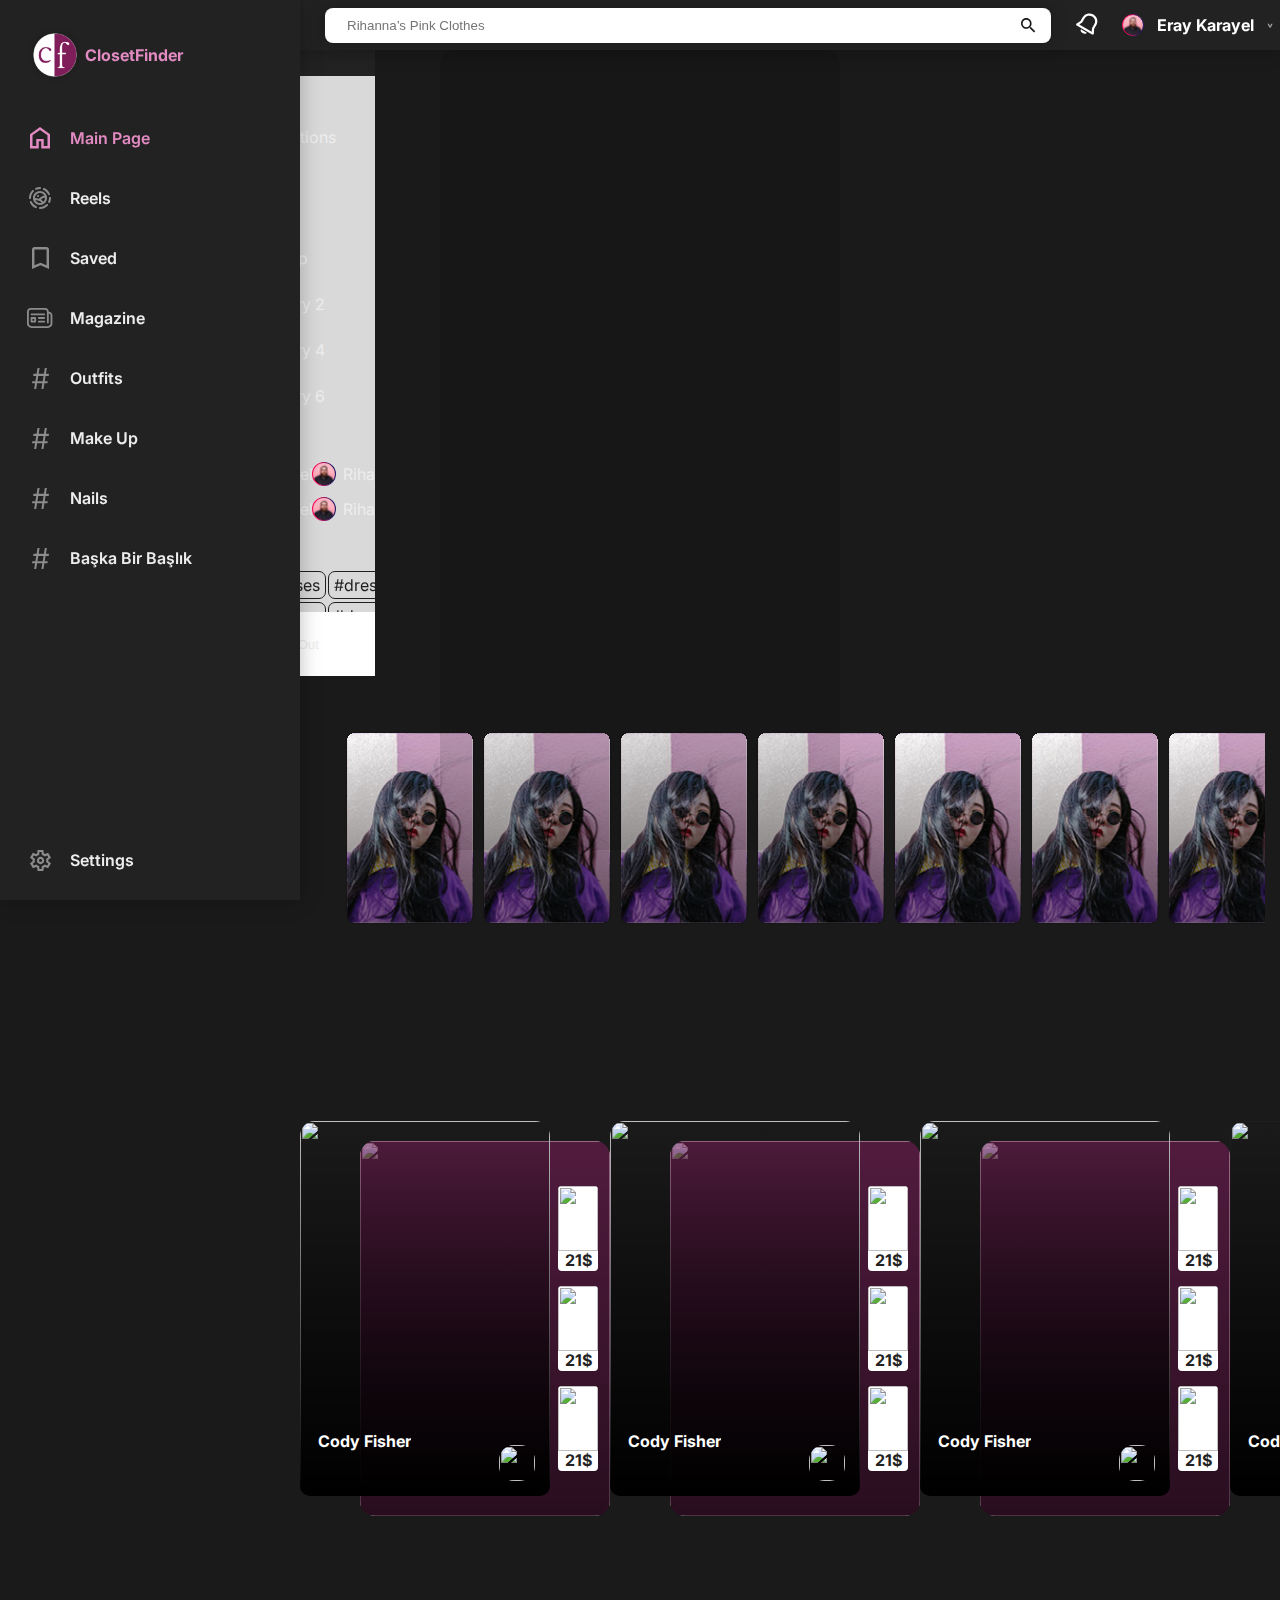
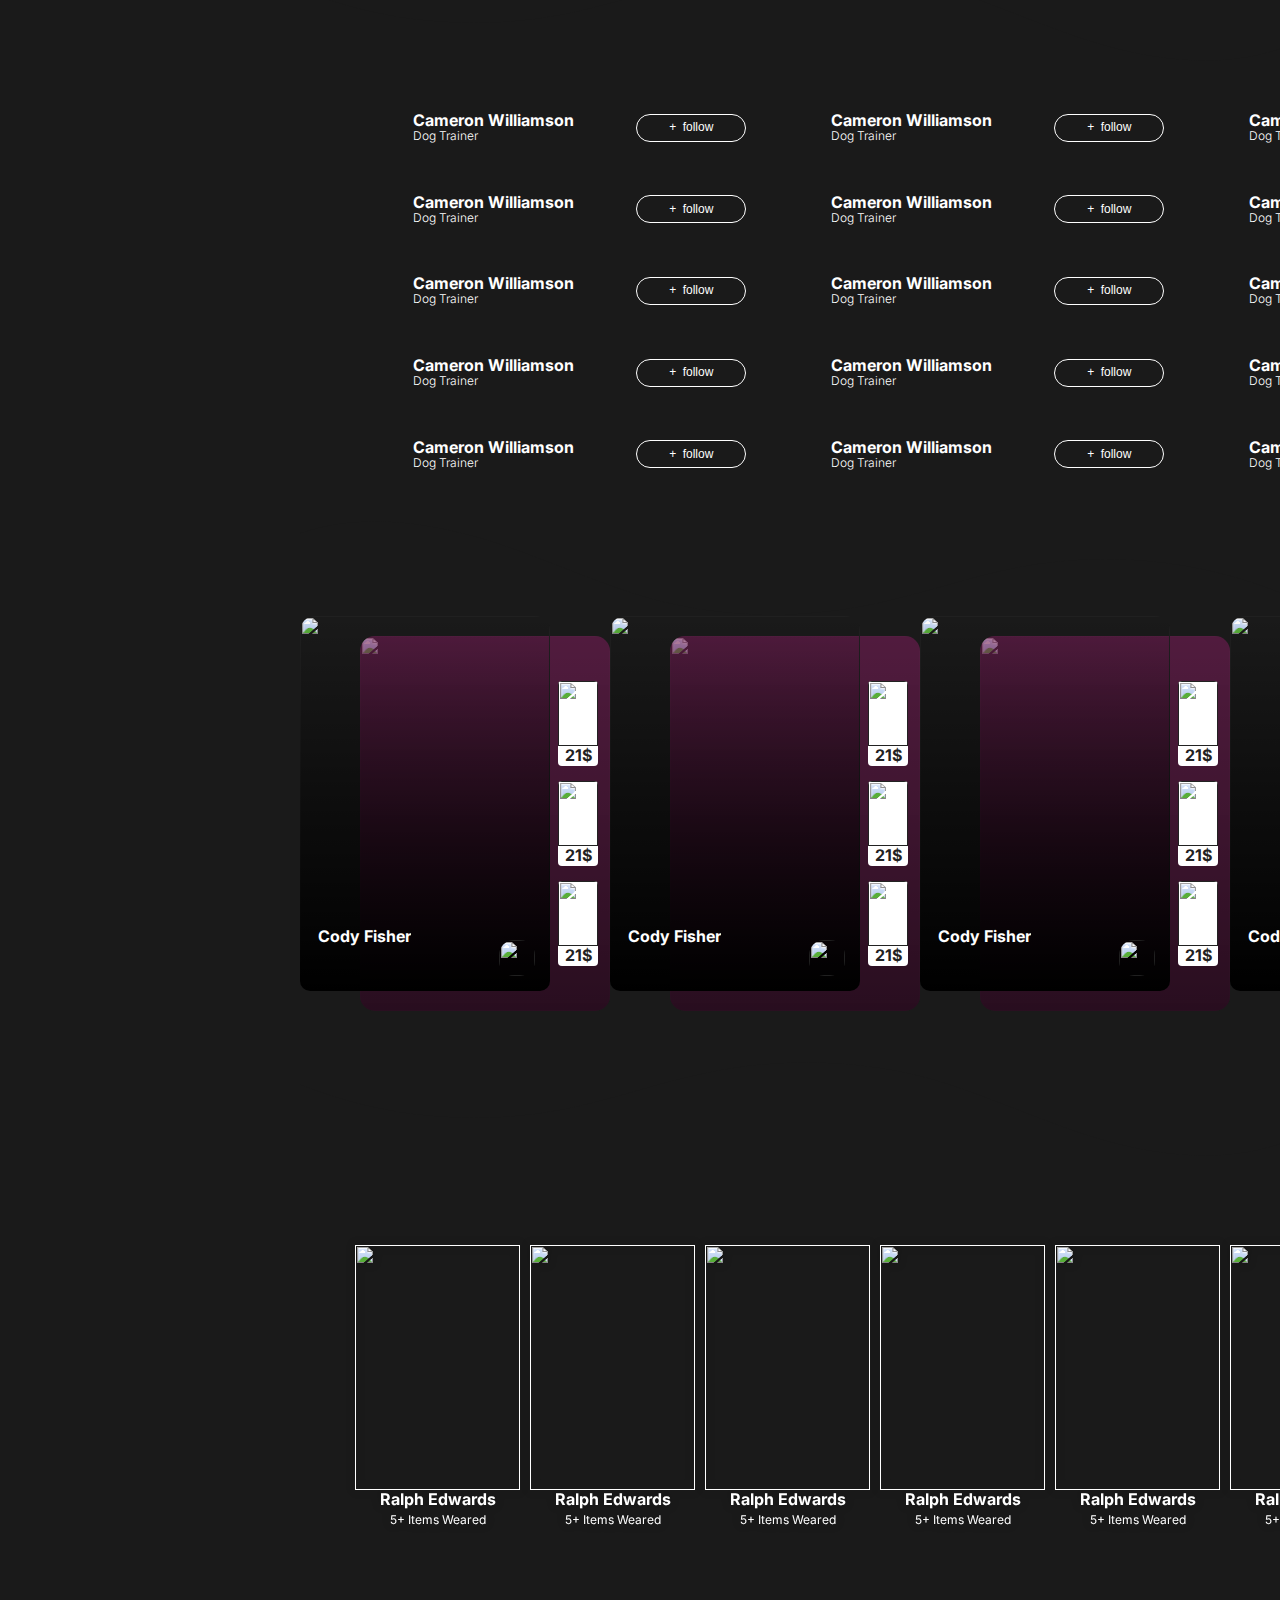
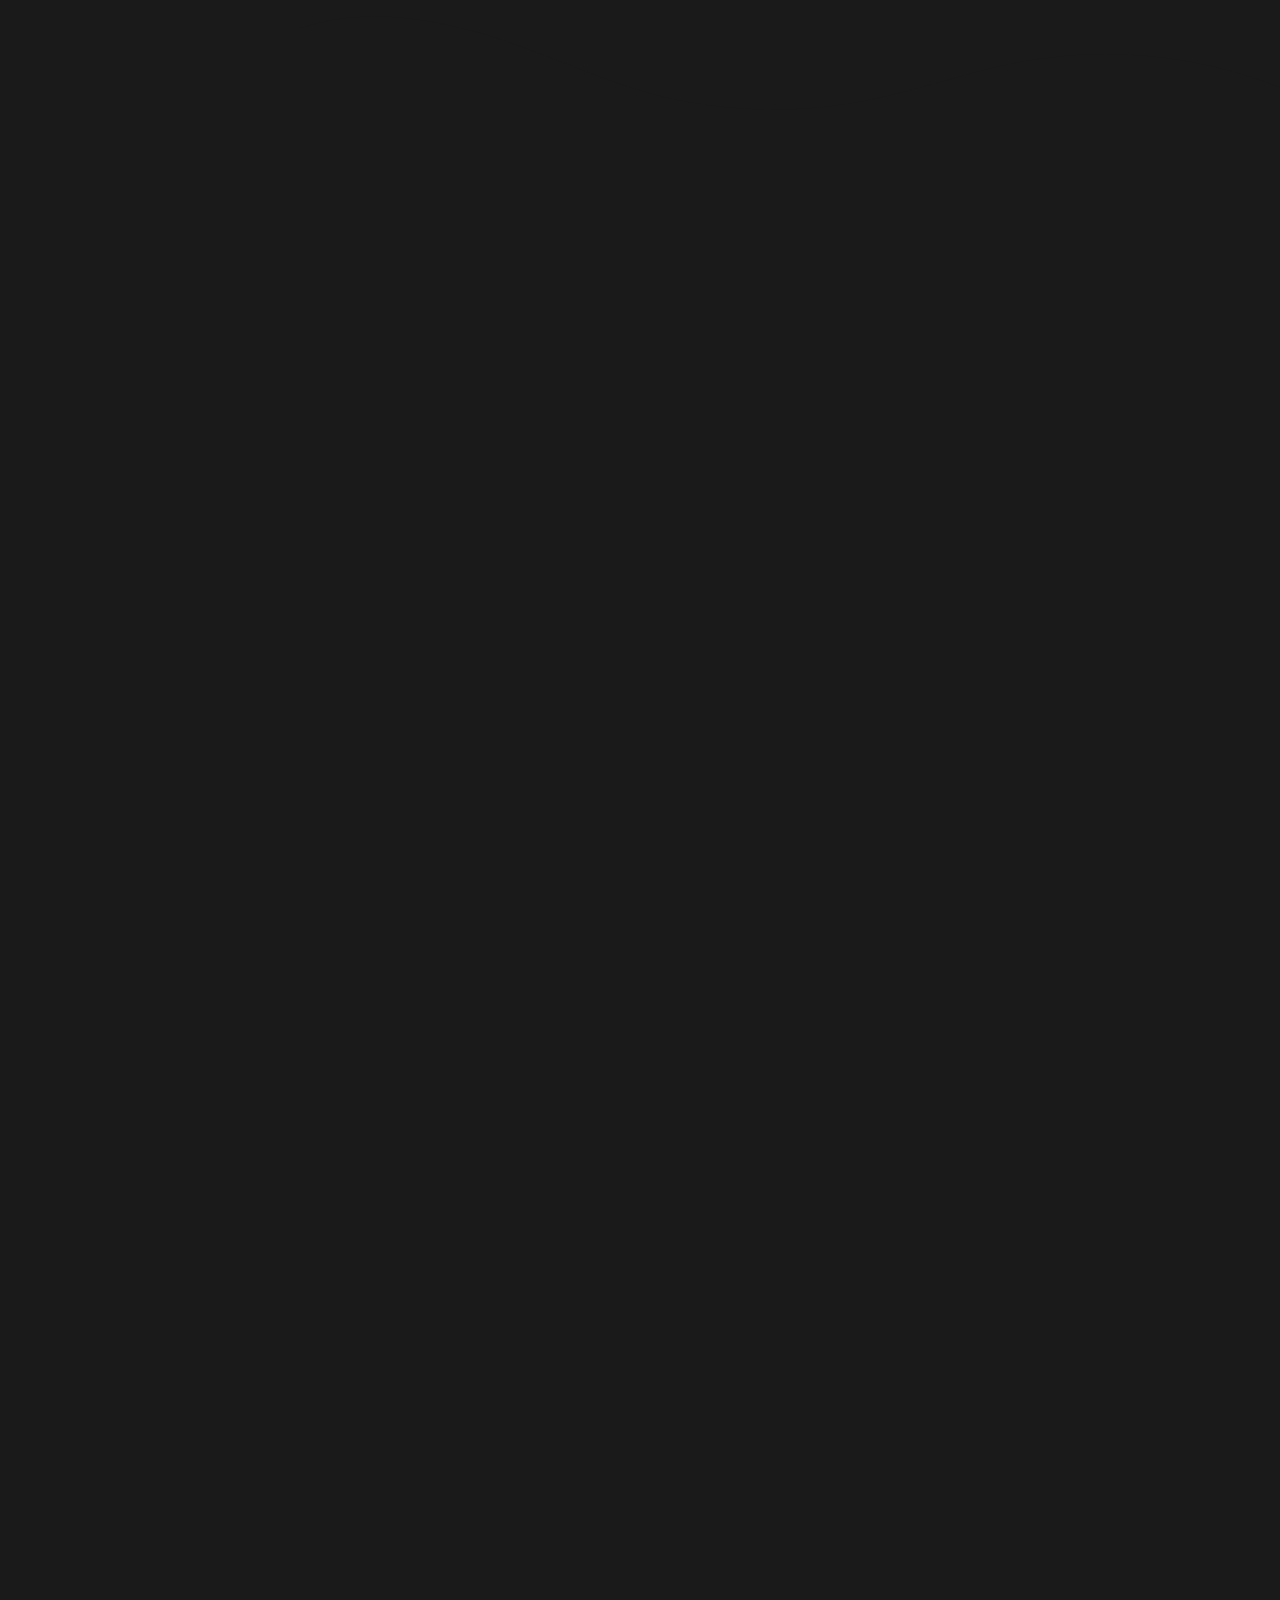
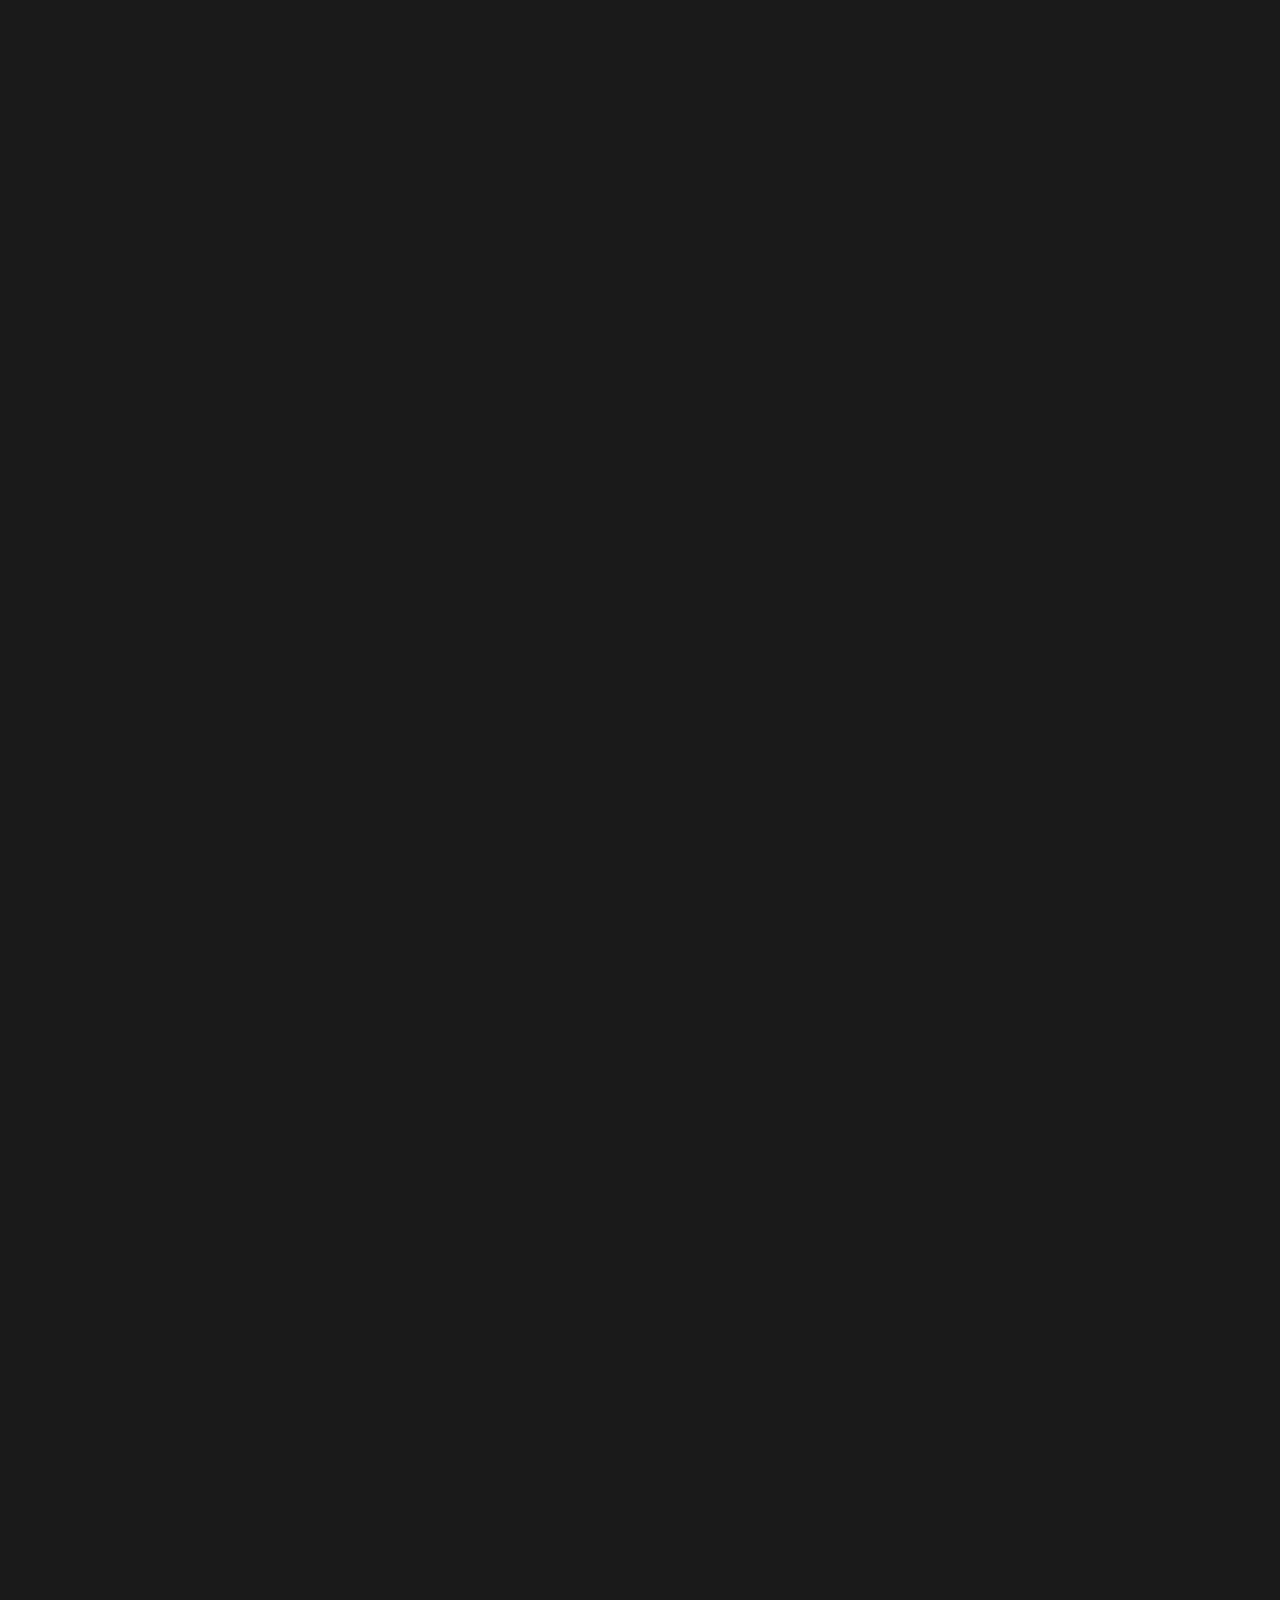
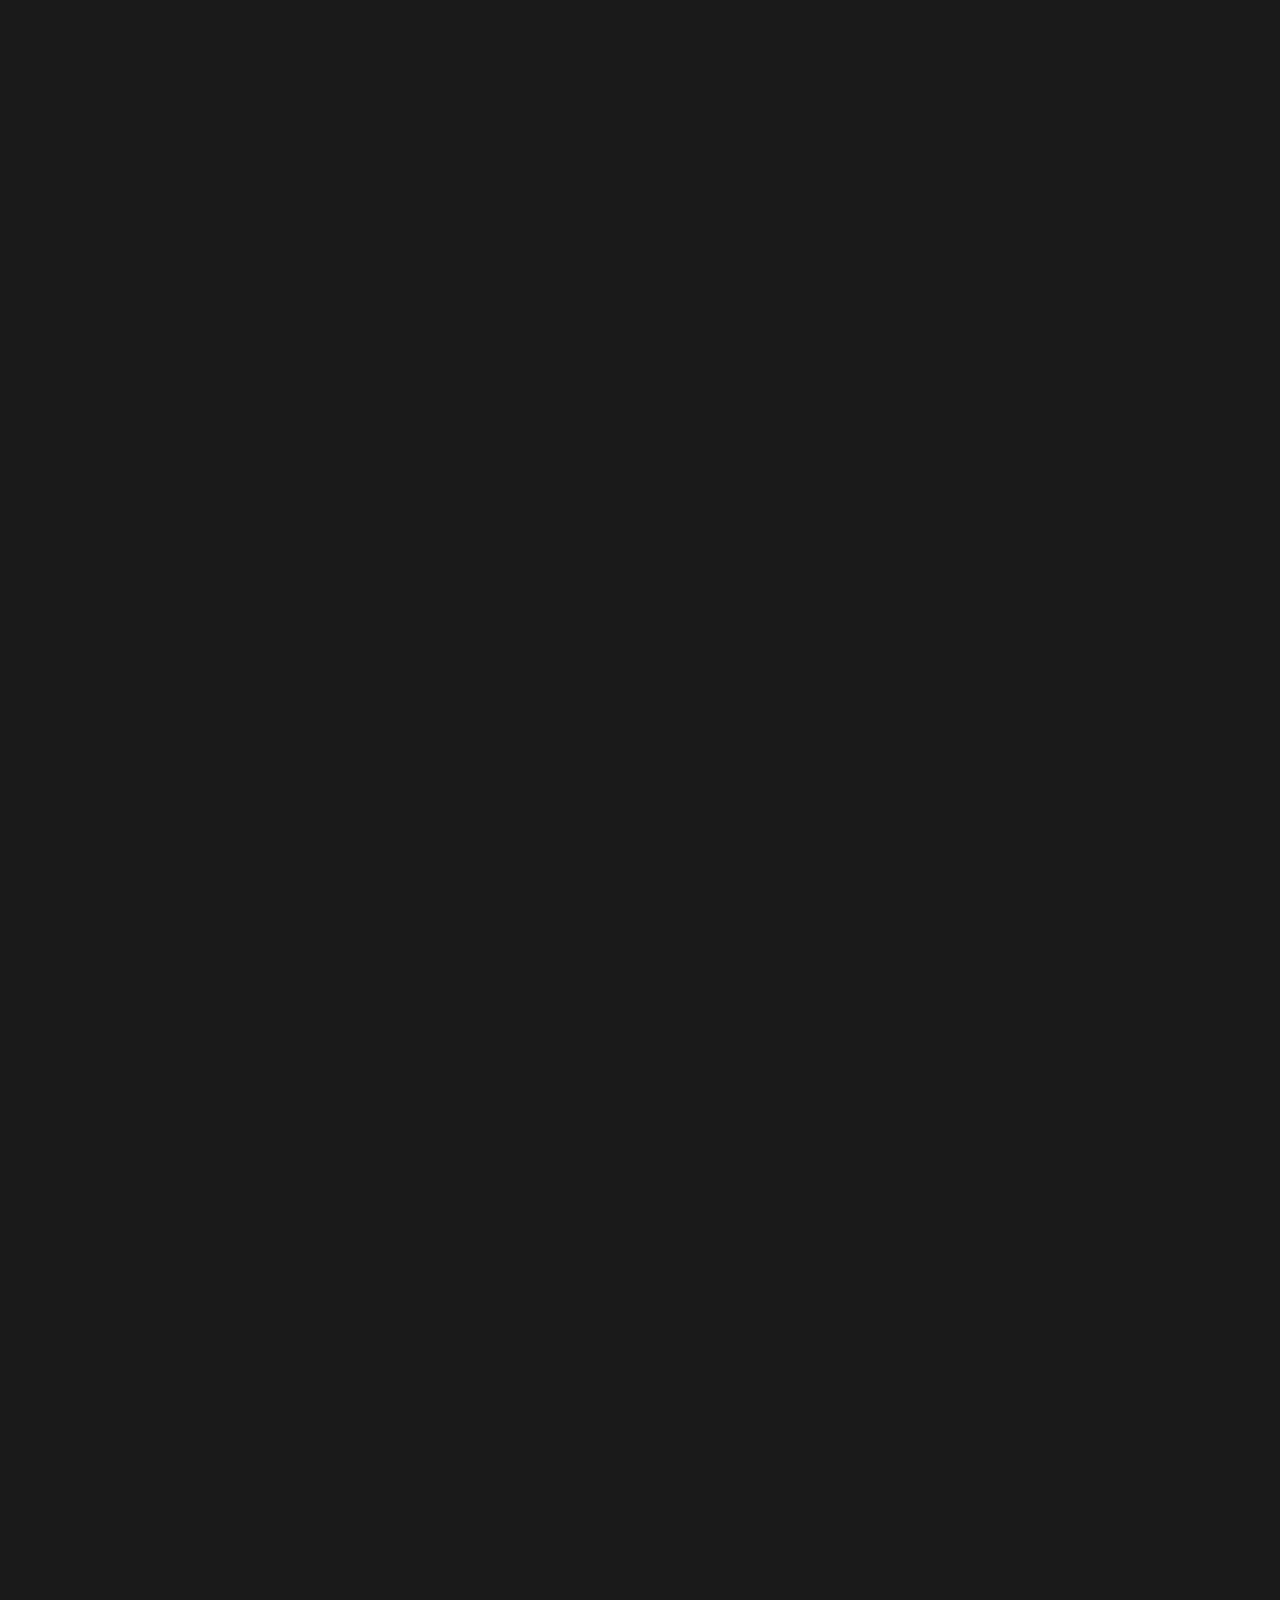
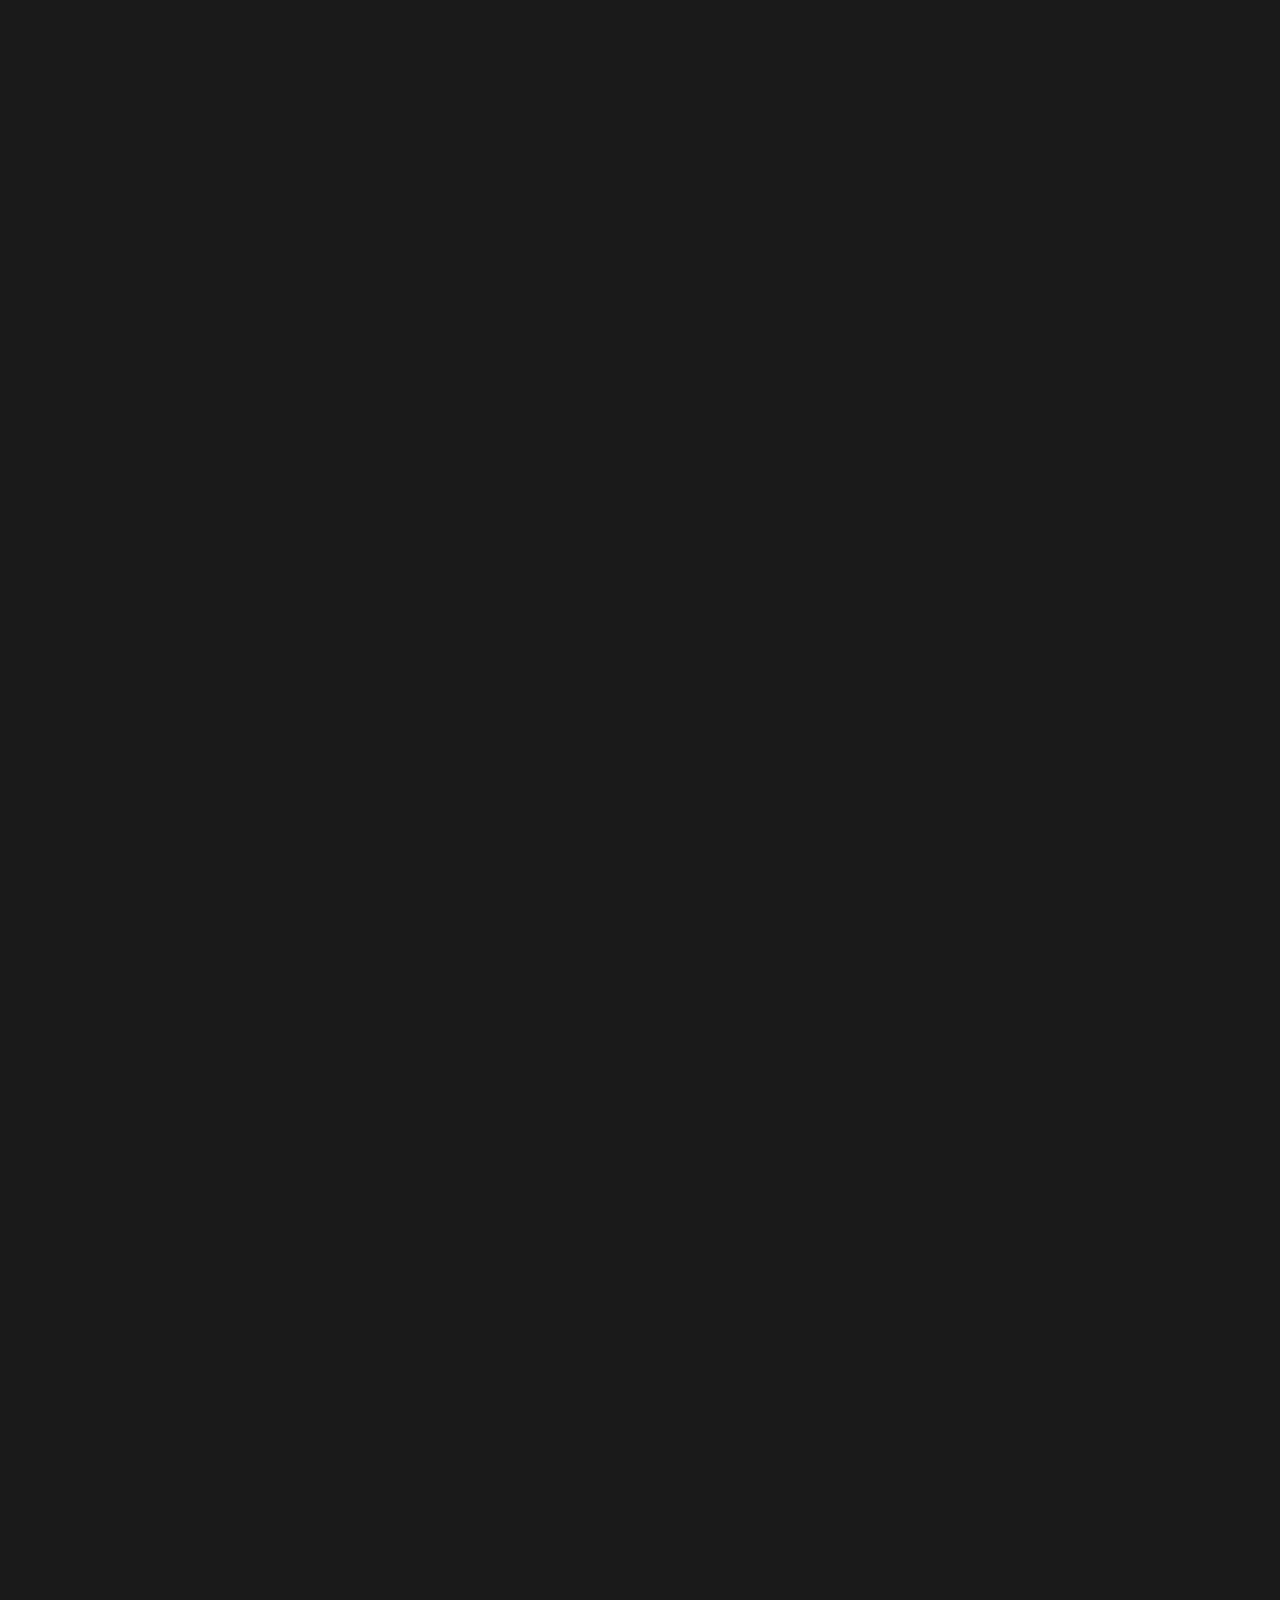
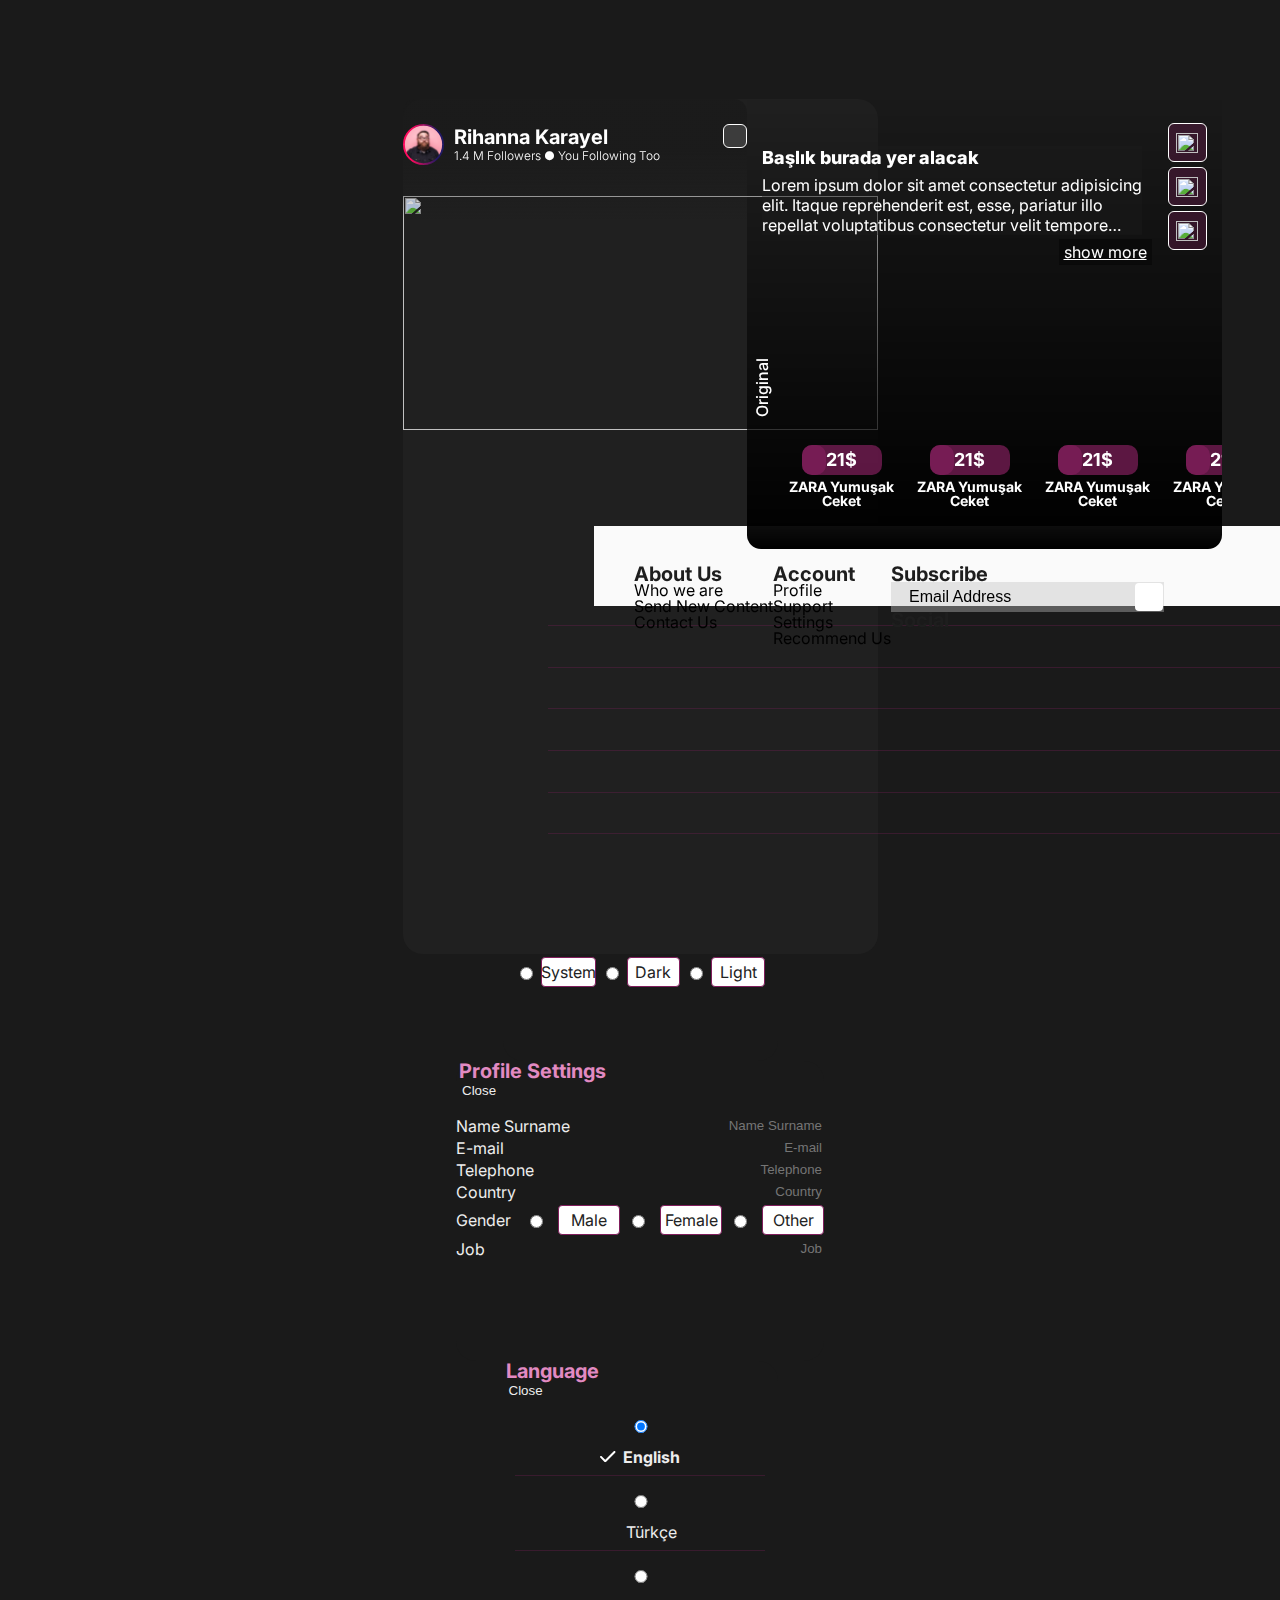
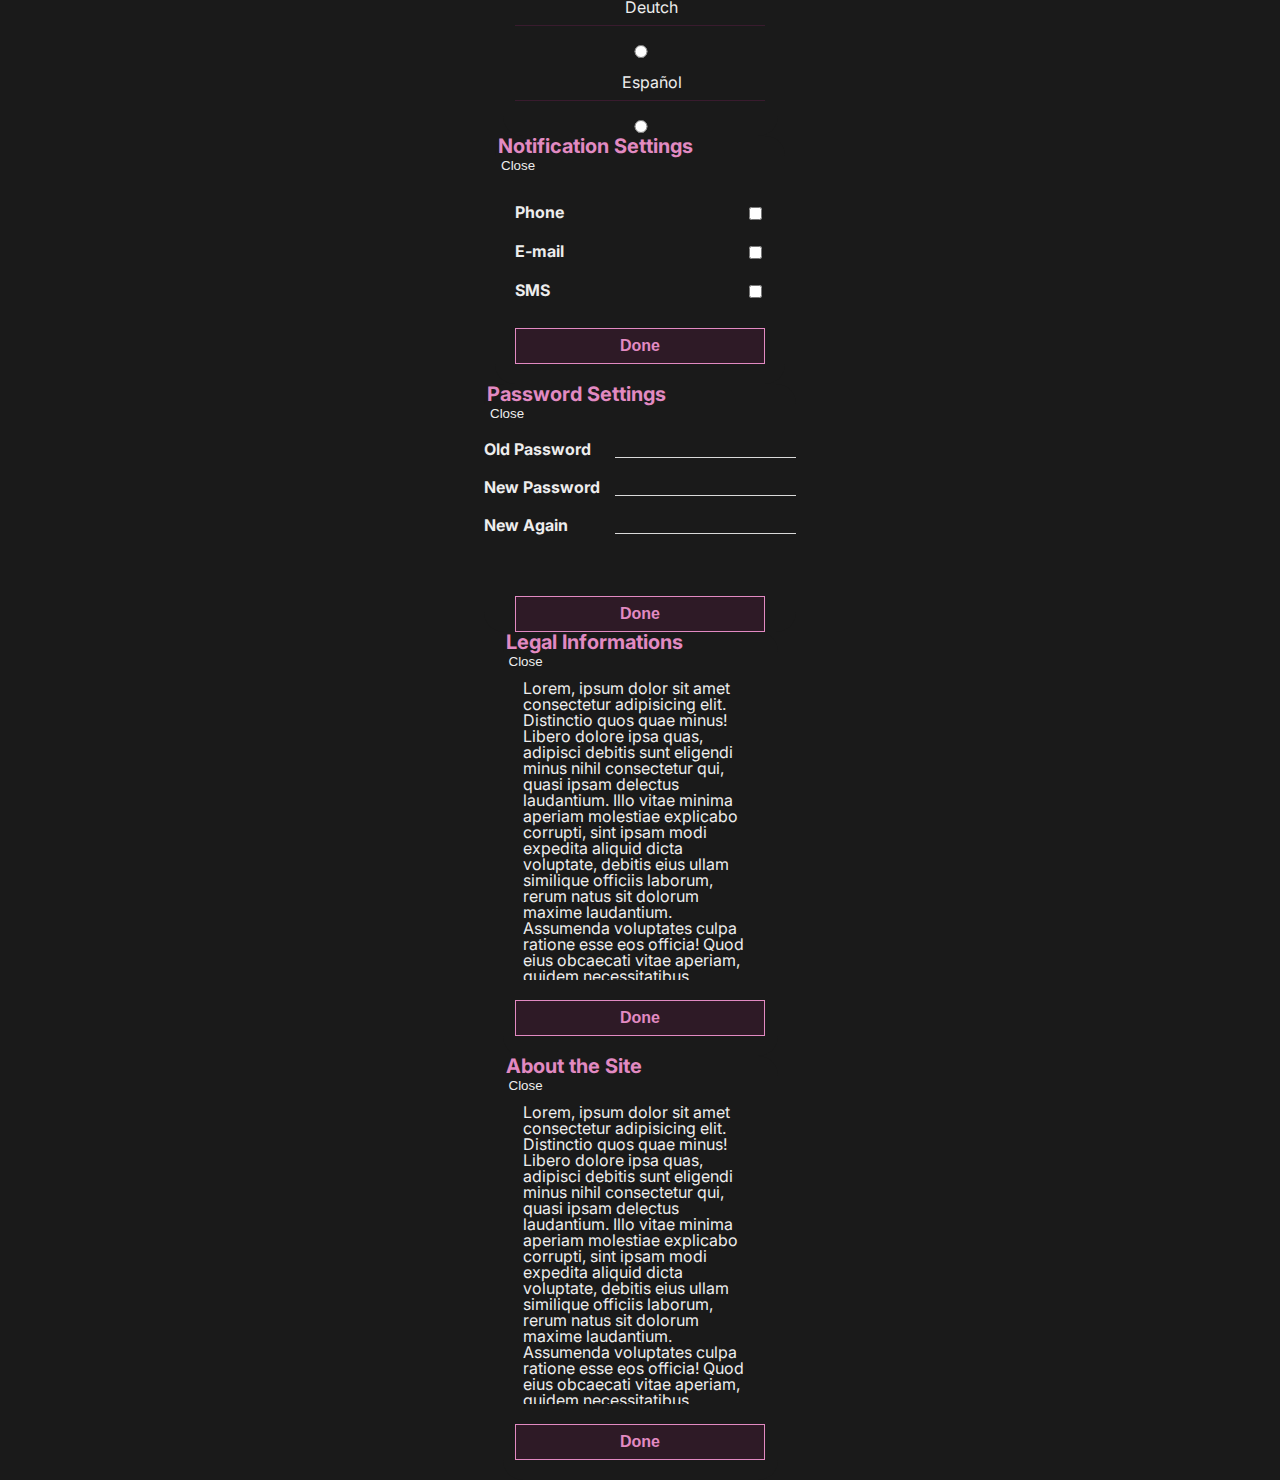
==== commit a350be9a: "Footer eklendi" ====
--- a/index.html
+++ b/index.html
@@ -1914,8 +1914,55 @@
             </div>
         </div>
     </section>
-    <div class="options-all">
-    </div>
+        <div class="footer-inclusive">
+            <div class="footer-container container">
+                <footer class="row row-cols-1 row-cols-sm-2 row-cols-md-5 py-5 my-5 border-top">
+                    <div class="corner-box col mb-6">     
+
+                    </div>             
+
+                    <div class="footer-main row"> 
+                        <div class="col-3">
+                            <h5>About Us</h5>
+                            <ul class="nav flex-column">
+                                <li class="nav-item my-1 mt-2"><a href="#">Who we are</a></li>
+                                <li class="nav-item my-1"><a href="#">Send New Content</a></li>
+                                <li class="nav-item my-1"><a href="#">Contact Us</a></li>
+                            </ul>
+                        </div>
+                    
+                        <div class="col-3 ">
+                            <h5>Account</h5>
+                            <ul class="nav flex-column">
+                                <li class="nav-item my-1 mt-2"><a href="#">Profile</a></li>
+                                <li class="nav-item my-1"><a href="#">Support</a></li>
+                                <li class="nav-item my-1"><a href="#">Settings</a></li>
+                                <li class="nav-item my-1"><a href="#">Recommend Us</a></li>
+                            </ul>
+                        </div>
+                    
+                        <div class="col-6 mb-6">
+                            <h5>Subscribe</h5>
+                            <div class="subscribe-mail my-2">
+                                <input type="text" placeholder="Email Address">
+                                <button><img src="/assets/send.svg" alt=""></button>
+                            </div>
+                            <h5 class="mt-3">Social</h5>
+                            <ul class="nav flex-row mt-2 social-nav">
+                                <li class="nav-item me-3"><a href="#"><img src="assets/social (4).svg" alt=""></a></li>
+                                <li class="nav-item me-3"><a href="#"><img src="assets/social (1).svg" alt=""></a></li>
+                                <li class="nav-item me-3"><a href="#"><img src="assets/social (5).svg" alt=""></a></li>
+                                <li class="nav-item me-3"><a href="#"><img src="assets/social (2).svg" alt=""></a></li>
+                                <li class="nav-item me-3"><a href="#"><img src="assets/social (3).svg" alt=""></a></li>
+                            </ul>
+                        </div>
+                    </div>                    
+                    
+
+              
+                </footer>
+              </div>
+        </div>
 
     <div class="modal fade sidebar-reels" id="sidebar-reels" tabindex="-1" aria-labelledby="exampleModalLabel"
         aria-hidden="true">
@@ -2324,6 +2371,7 @@
 
 
 
+
     <script src="/index.js"></script>
     <script src="https://cdn.jsdelivr.net/npm/@popperjs/core@2.11.6/dist/umd/popper.min.js"
         integrity="sha384-oBqDVmMz9ATKxIep9tiCxS/Z9fNfEXiDAYTujMAeBAsjFuCZSmKbSSUnQlmh/jp3"
--- a/styles/main.css
+++ b/styles/main.css
@@ -23,7 +23,7 @@
     /* Font Sizes: 38px,24px,22px,20px,18px,16px,14px,12px */
 
 }
-@media (prefers-color-scheme: dark) {
+@media (prefers-color-scheme: light) {
     :root{
         --primary: #222222;
         --background-color: #1A1A1A;
@@ -455,6 +455,112 @@
     display: none;
 }
 
+.footer-inclusive{
+    position: relative;
+    bottom: 0;
+    z-index: 1;
+    width: calc(100% - 300px);
+    left: 300px;
+    display: flex;
+    color: var(--dark);
+}
+
+.footer-container{
+    display: flex;
+    position: relative;
+    flex-direction: row;
+    width: 100%;
+    max-width: unset;
+    height: auto;
+    padding: 0;
+    background-color: #FAFAFA;;
+}
+.corner-box{
+    display: flex;
+    position: absolute;
+    padding: 0;
+    left: 0;
+    top: 0;
+    width: 30%;
+    height: 100%;
+    background-color: #801E5C;
+    object-fit: cover;
+    border-radius: 0px 50px 0px 0px;
+}
+.footer-main{
+    display: flex;
+    position: absolute;
+    right: 0;
+    top: 0;
+    width: 70%;
+    height: 100%;
+    flex-direction: row;
+    background-color: #FAFAFA;;
+    padding: 40px;
+    margin: 0
+}
+.footer-main > div{
+
+    height: 150px;
+}
+.footer-main h5{
+    font-weight: 700;
+    font-size: 1.25rem;
+    line-height: 1rem;
+    color: #1E1E1E;
+}
+.footer-main li a{
+    font-weight: 400;
+    font-size: 1rem;
+    line-height: 1rem;
+    color: #000000;
+}
+.subscribe-mail{
+    display: flex;
+    align-items: center;
+    justify-content: space-between;
+    background: rgba(192, 192, 192, 0.4);
+    max-width: 380px;
+    height: 30px;
+}
+.subscribe-mail input{
+    width: 90%;
+    background-color: unset;
+    outline: unset;
+    border: 0;
+    font-weight: 400;
+    font-size: 1rem;
+    line-height: 1rem;
+    color: #000000;
+    padding: 7px 18px;
+}
+.subscribe-mail input::placeholder{
+    font-weight: 400;
+    font-size: 1rem;
+    line-height: 1rem;
+    color: #000000;
+}
+.subscribe-mail button{
+    display: flex;
+    align-items: center;
+    justify-content: center;
+    background: #FFFFFF;
+    border-radius: 4px;
+    width: 28px;
+    height: 28px;
+    margin: 1px;
+}
+.subscribe-mail button img{
+    width: 13px;
+    height: 13px;
+}
+.social-nav img{
+    width: 100%;
+    height: auto;
+}
+
+
+
 /* Mobile Sidebar */
 
 #sidebarToggle{
@@ -1249,8 +1355,8 @@
     width: 26px;
     height: 26px;
     border-radius: 50%;
-    background: #801E5C;
-    border: 1px solid #801E5C;
+    background: var(--dark-prime);
+    border: 1px solid var(--dark-prime);
 }
 .checkbox-button-group input[type="checkbox"]:checked + .checkbox-button {
     display: flex;
@@ -1259,8 +1365,8 @@
     width: 26px;
     height: 26px;
     border-radius: 4px;
-    background: #801E5C;
-    border: 1px solid #801E5C;
+    background: var(--dark-prime);
+    border: 1px solid var(--dark-prime);
 }
 
 .checkbox-button-group input:checked + label + label{
@@ -1313,8 +1419,8 @@
     min-width: 250px;
     max-width: 350px;
     background: rgba(128, 30, 92, 0.2);
-    border: 1px solid #801E5C;
-    color: #801E5C;
+    border: 1px solid var(--dark-prime);
+    color:var(--dark-prime);
     font-weight: 700;
     font-size: 16px;
 }
@@ -1957,6 +2063,10 @@
     width: 100%;
     justify-content: center;
 }
+.password-settings .password-inputs input{
+    background-color: var(--background-color);
+    color: var(--font-primary);
+}
 
 .password-settings .password-inputs div {
     display: flex;
@@ -2112,7 +2222,7 @@
     font-weight: 700;
     font-size: 20px;
     line-height: 18px;
-    color: #3D3D3D;
+    color: var(--font-primary);
     margin-bottom: 8px;
 }
 .filter-settings .filter-type .sub-title button{
@@ -2122,7 +2232,7 @@
     white-space:nowrap;
     font-weight: 400;
     font-size: 16px;
-    color: #801E5C;
+    color: var(--dark-prime);
     line-height: 18px;
     height: 18px;
 }
@@ -2387,16 +2497,16 @@
     align-items: center;
     width: 165px;
     height: 45px;
-    border: 1.5px solid var(--post-tab-passive);
     border-bottom: 0;
     border-radius: 10px 10px 0 0;
     background: rgba(128, 30, 92, 0.04);
+    border: 1.5px solid var(--post-tab-passive);
     color: var(--post-tab-font);
+    background-color: var(--post-tab-passive);
     font-weight: 400;
     font-size: 1.3rem;
     line-height: 12px;
     gap: 5px;
-    background-color: var(--post-tab-passive);
 }
 .post-tab-button svg path{
     fill: var(--post-tab-font);
@@ -3011,7 +3121,7 @@
 
 .all-magazine-container .event-hashtags ul{
     gap: 0;
-    height: 95px;
+    height: 100px;
 }
 .all-magazine-container .magazine-container{
     margin-top: 30px;
@@ -3163,7 +3273,7 @@
     justify-content: center;
     width: 100%;
     height: auto;
-    background: #FFFFFF;
+    background: var(--background-color);
     border: 1px solid #D9D9D9;
     border-radius: 10px;
 }
@@ -3190,7 +3300,7 @@
     font-size: 22px;
     line-height: 27px;
     display: flex;
-    color: #1A1A1A;
+    color: var(--font-primary);
 }
 .results-container .results-body .result-item img{
     width: 36px;
@@ -3200,7 +3310,7 @@
     font-weight: 400;
     font-size: 16px;
     line-height: 19px;
-    color: #1A1A1A;
+    color: var(--font-primary);
     opacity: 0.6;
 }
 
@@ -3222,32 +3332,37 @@
     align-items: center;
     width: 150px;
     height: 30px;
-    border: 1.5px solid #D9D9D9;
     border-bottom: 0;
     border-radius: 10px 10px 0px 0px;
-    background: rgba(128, 30, 92, 0.04);
-    color: #801E5C;
+    border: 1.5px solid var(--post-tab-passive);
+    color: var(--post-tab-font);
+    background-color: var(--post-tab-passive);
     font-weight: 400;
     font-size: 16px;
     line-height: 12px;
 }
+.results-tab-button svg path{
+    fill: var(--post-tab-font);
+}
 .results-tab-input{
     display: none;
     visibility: hidden;
 }
 .results-tab-input:checked + label .results-tab-button{
-    background-color: #FFFFFF;
+    background-color: var(--post-tab-active);
+    border-color: #D9D9D9;
+    border-bottom: 0;
 }
 .results-tab-input:checked + label::after{
     content: "";
     z-index: 999;
     display: flex;
     position: absolute;
-    margin-left: 1.5px;
+    margin-left: 1px;
     top: 29.5px;
     width: 148px;
     height: 1px;
-    background-color:#FFFFFF;
+    background-color: var(--background-color);
 }
 
 /* Post Detail Page */ /* Post Detail Page */ /* Post Detail Page */ /* Post Detail Page */ /* Post Detail Page */ 
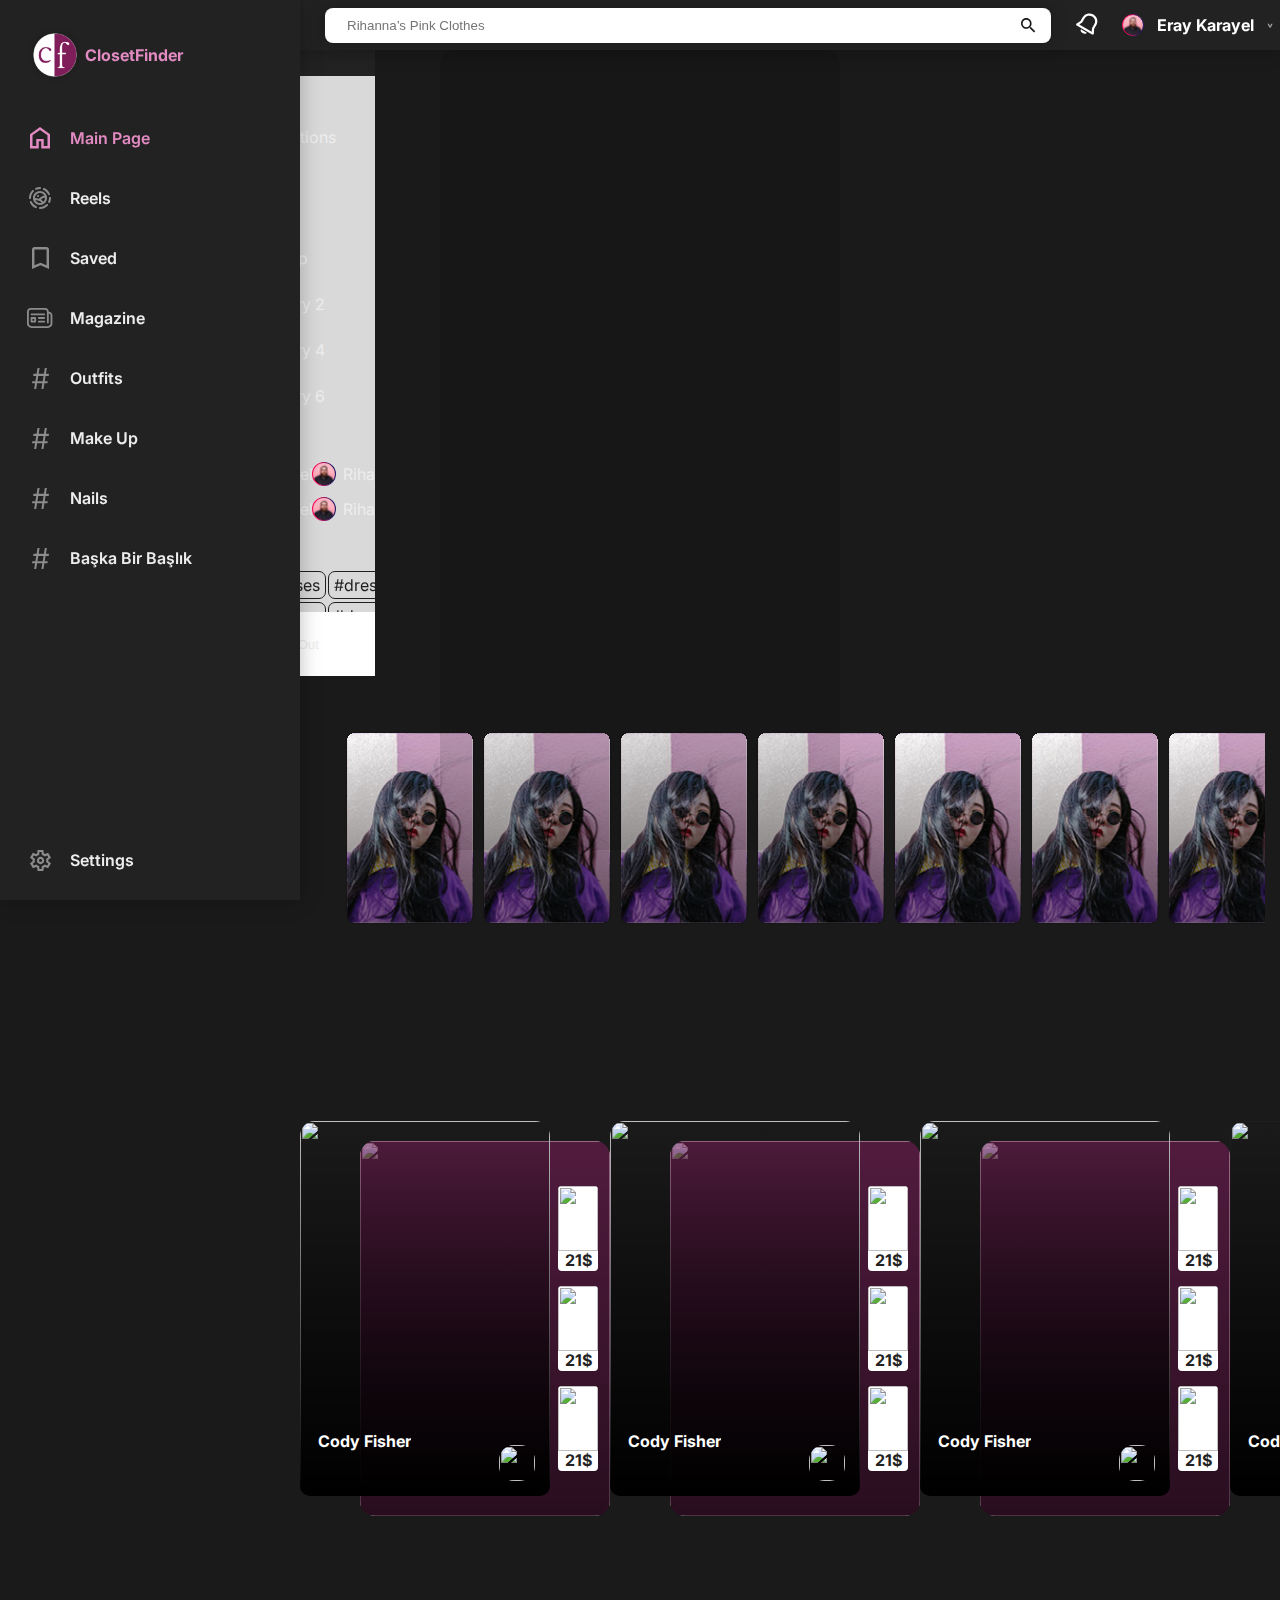
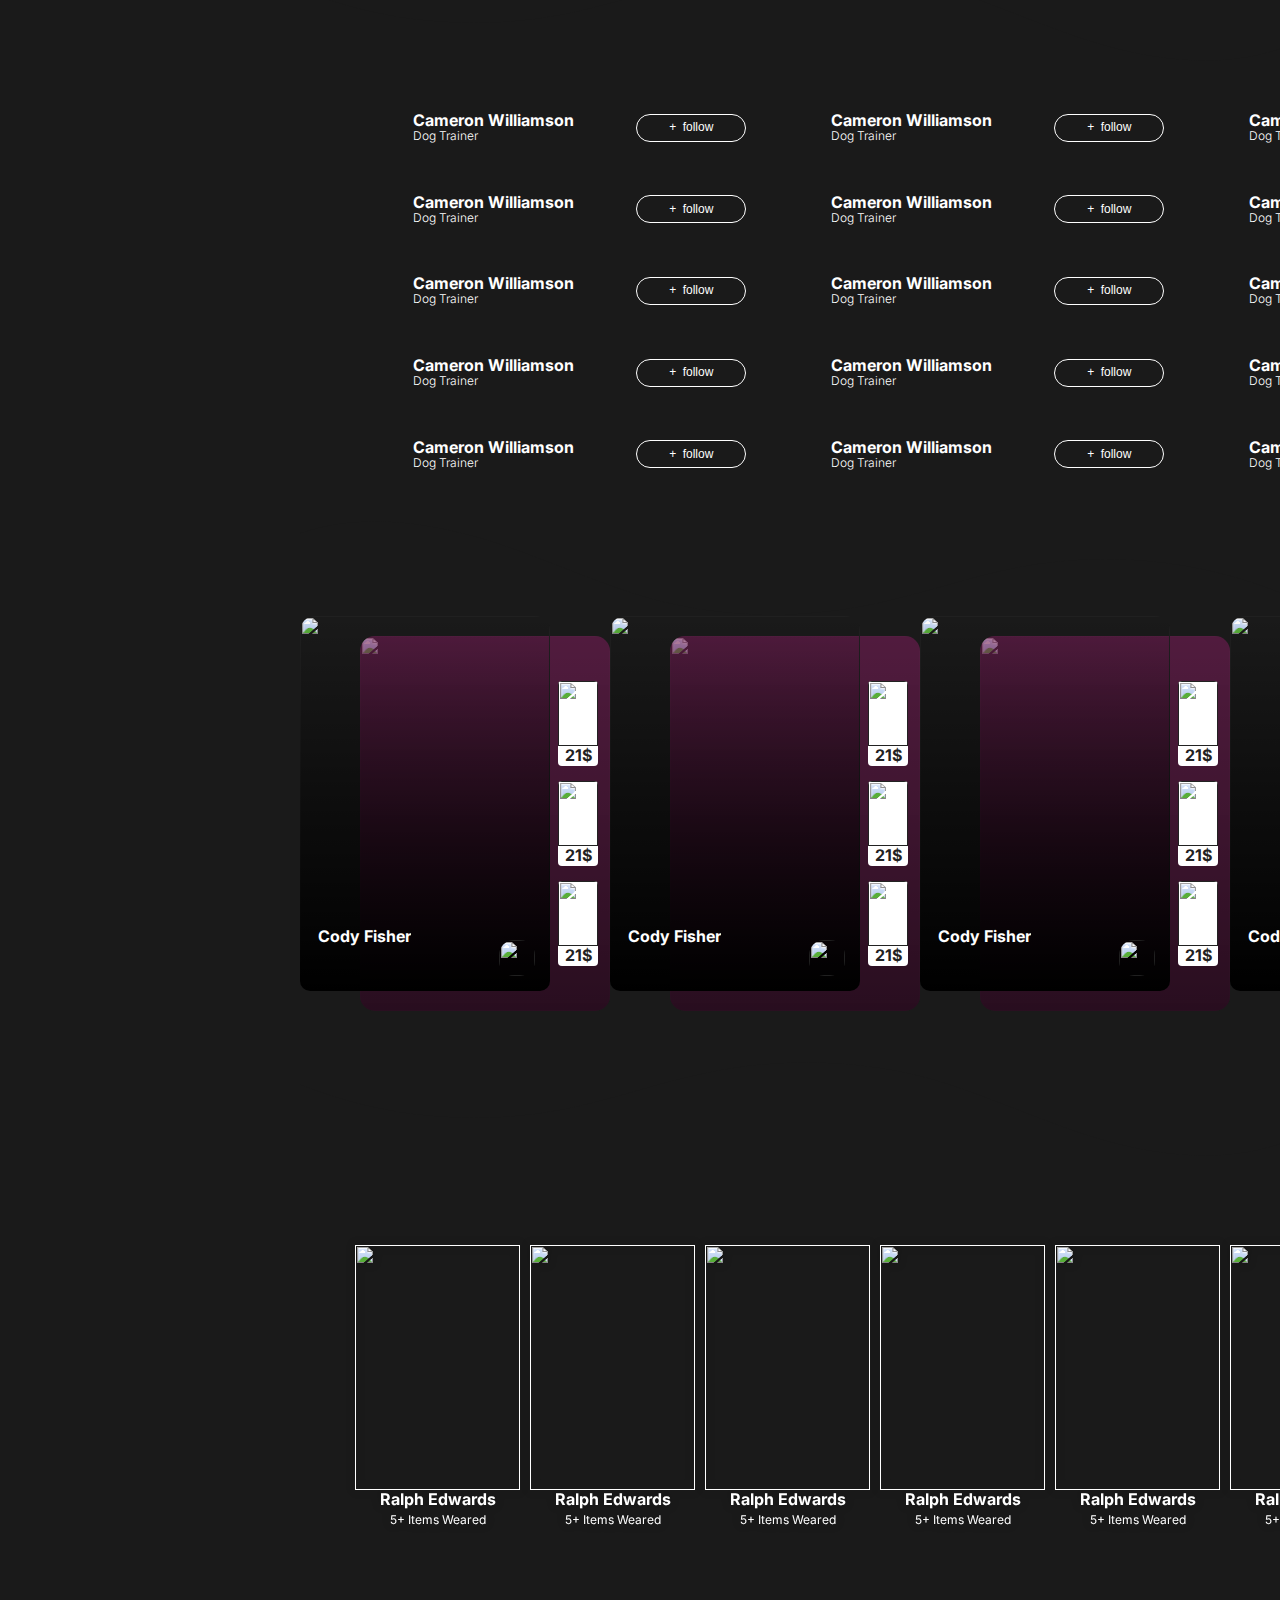
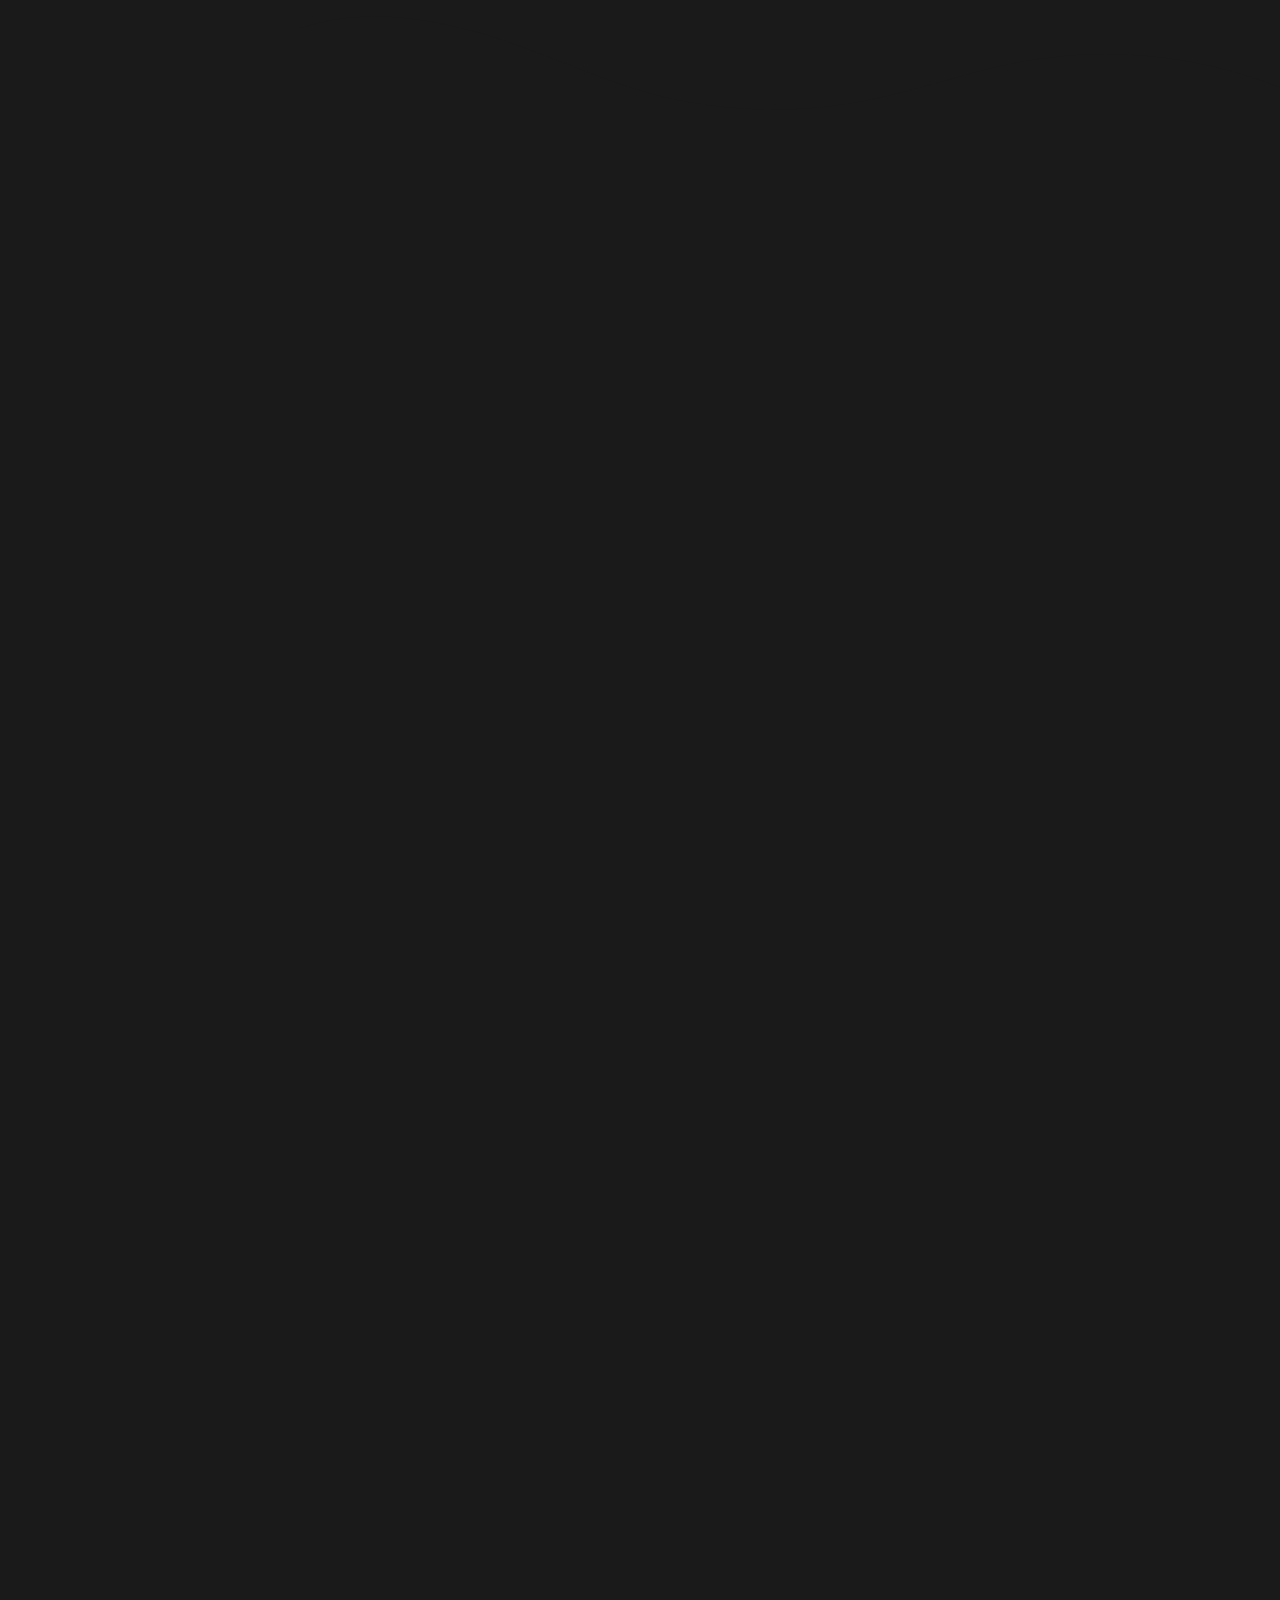
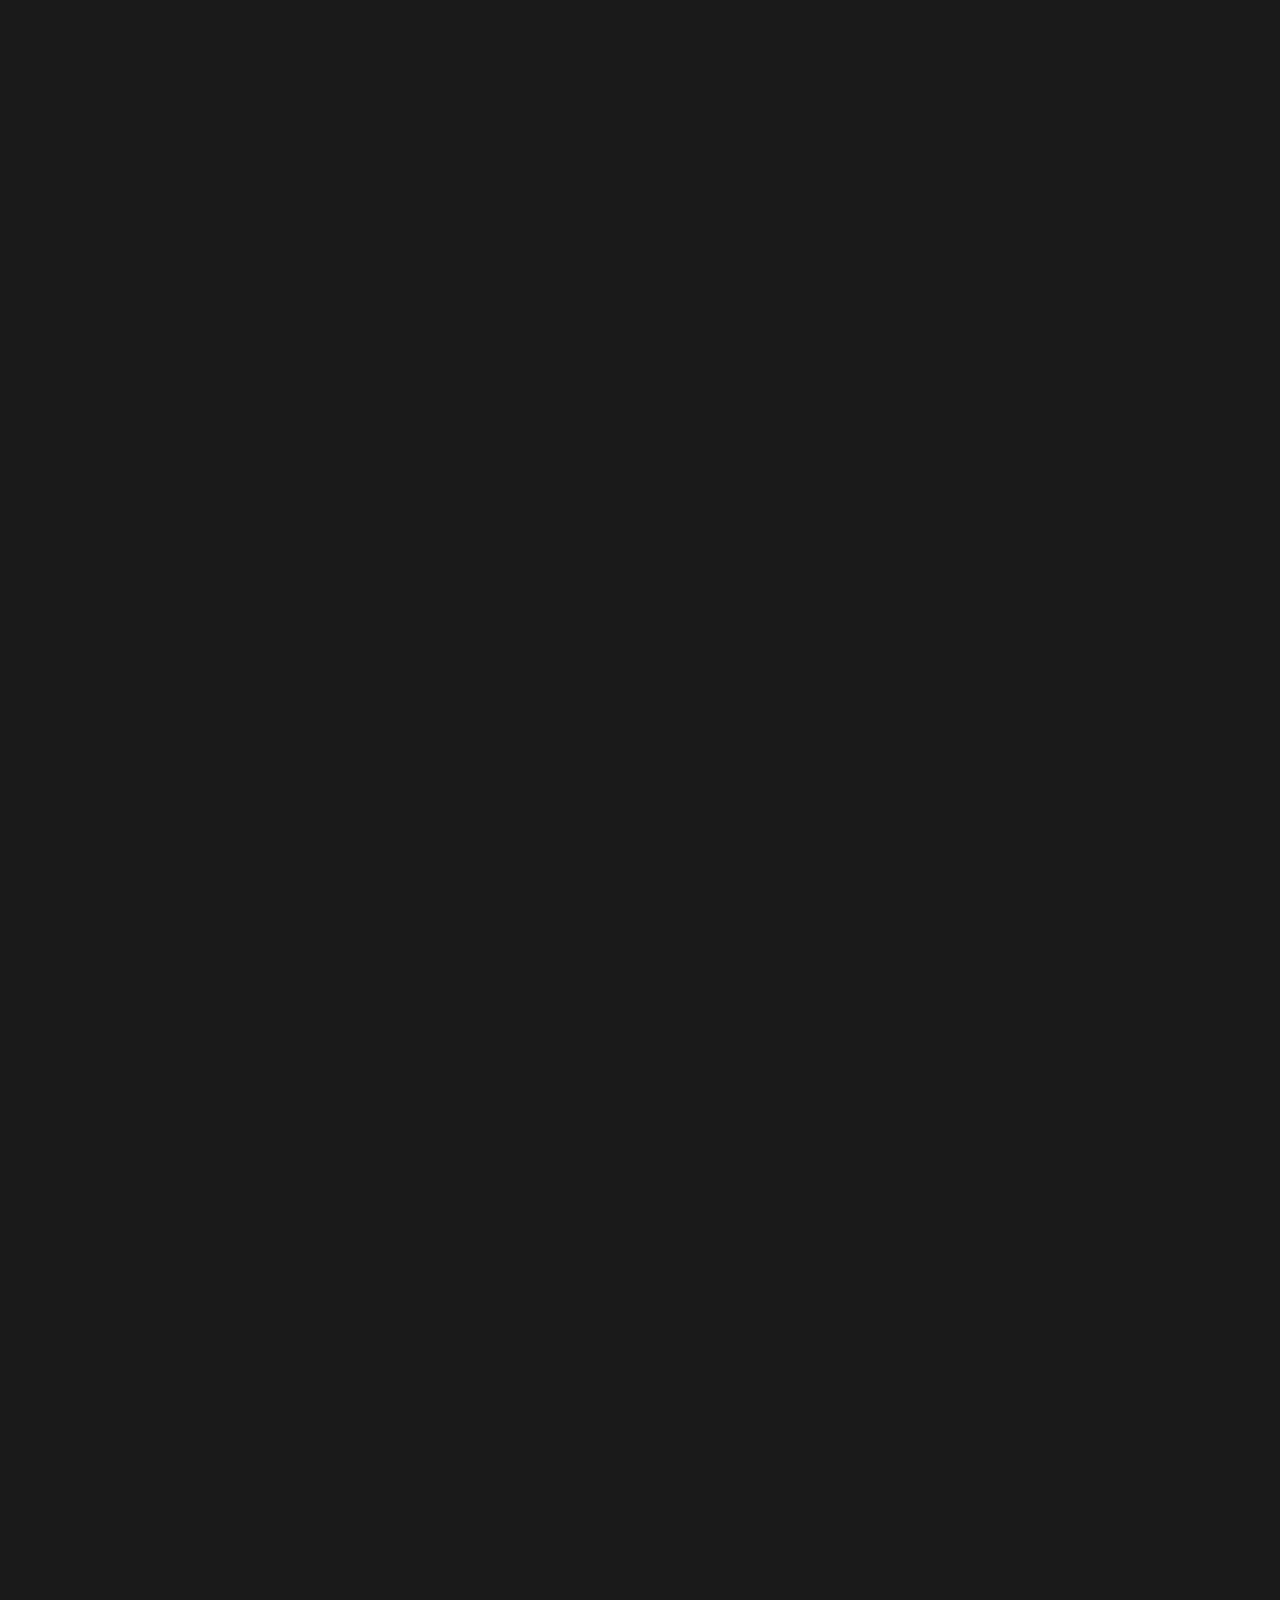
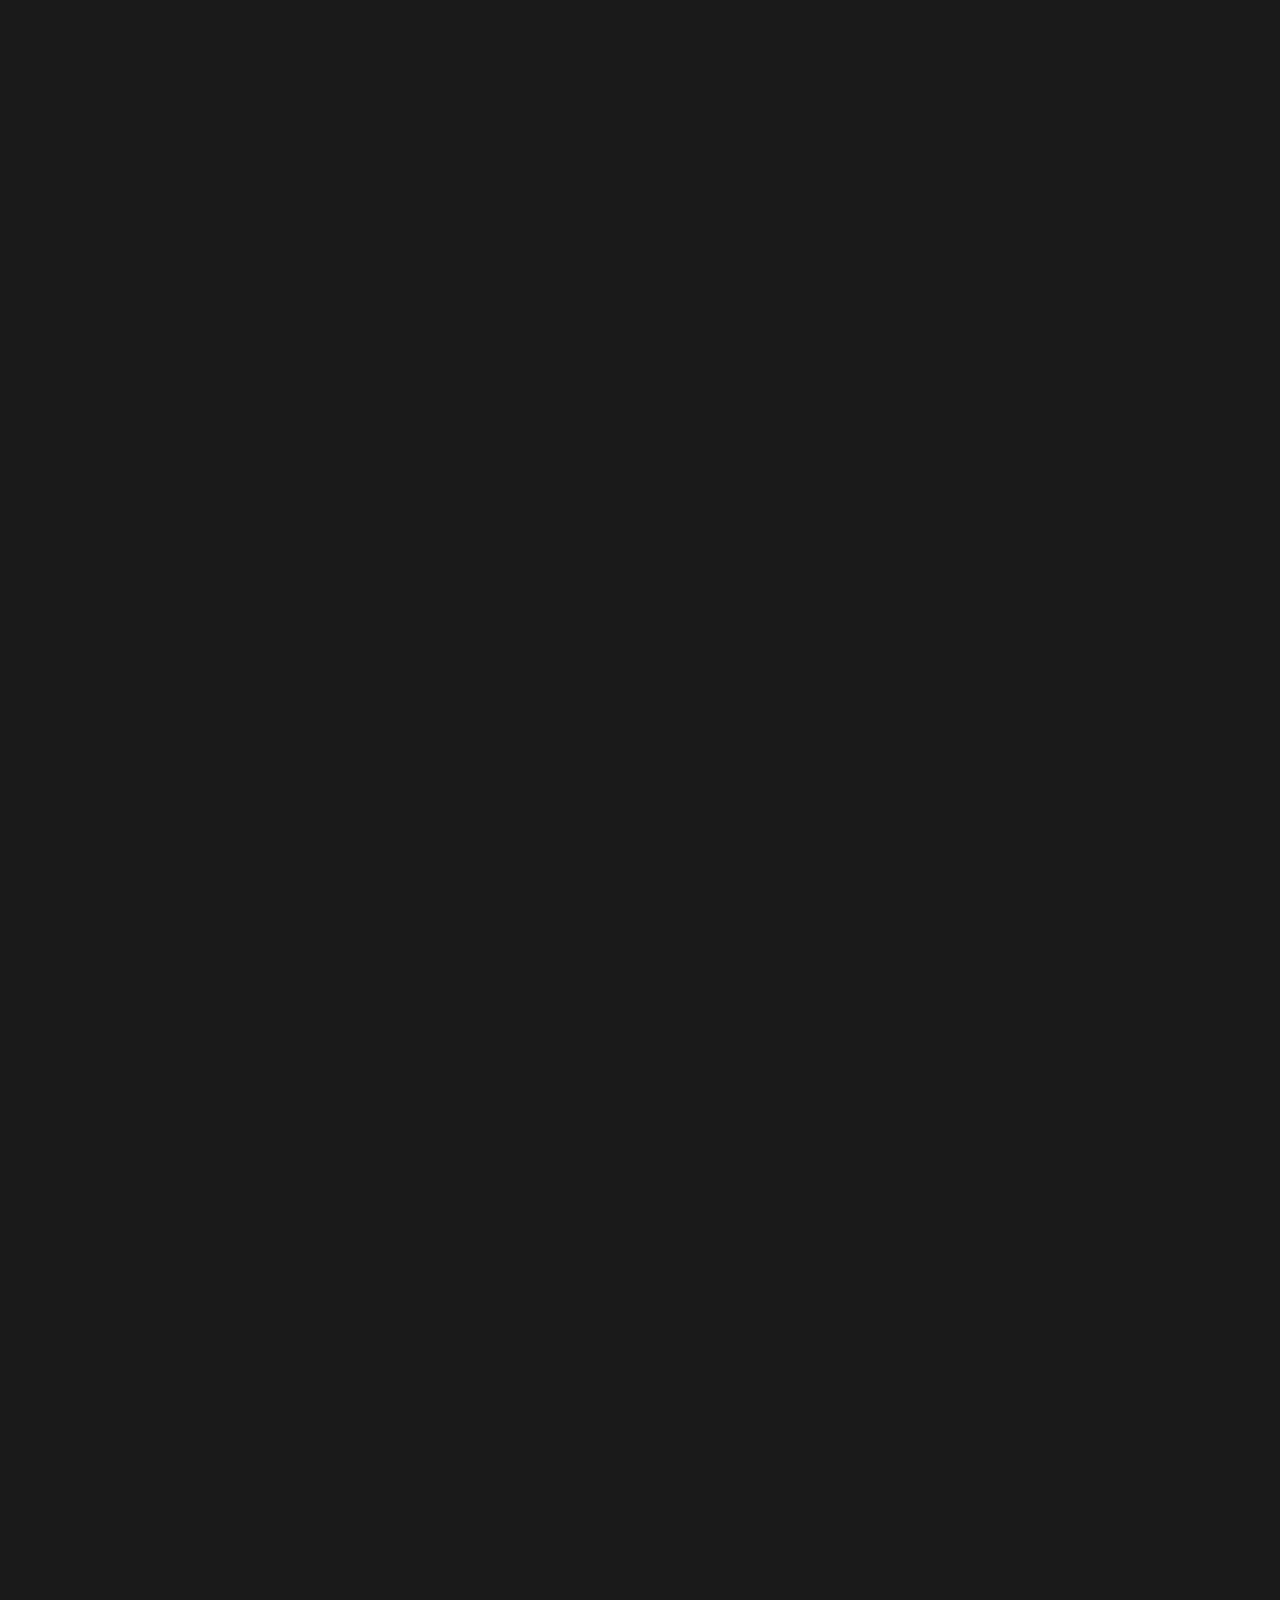
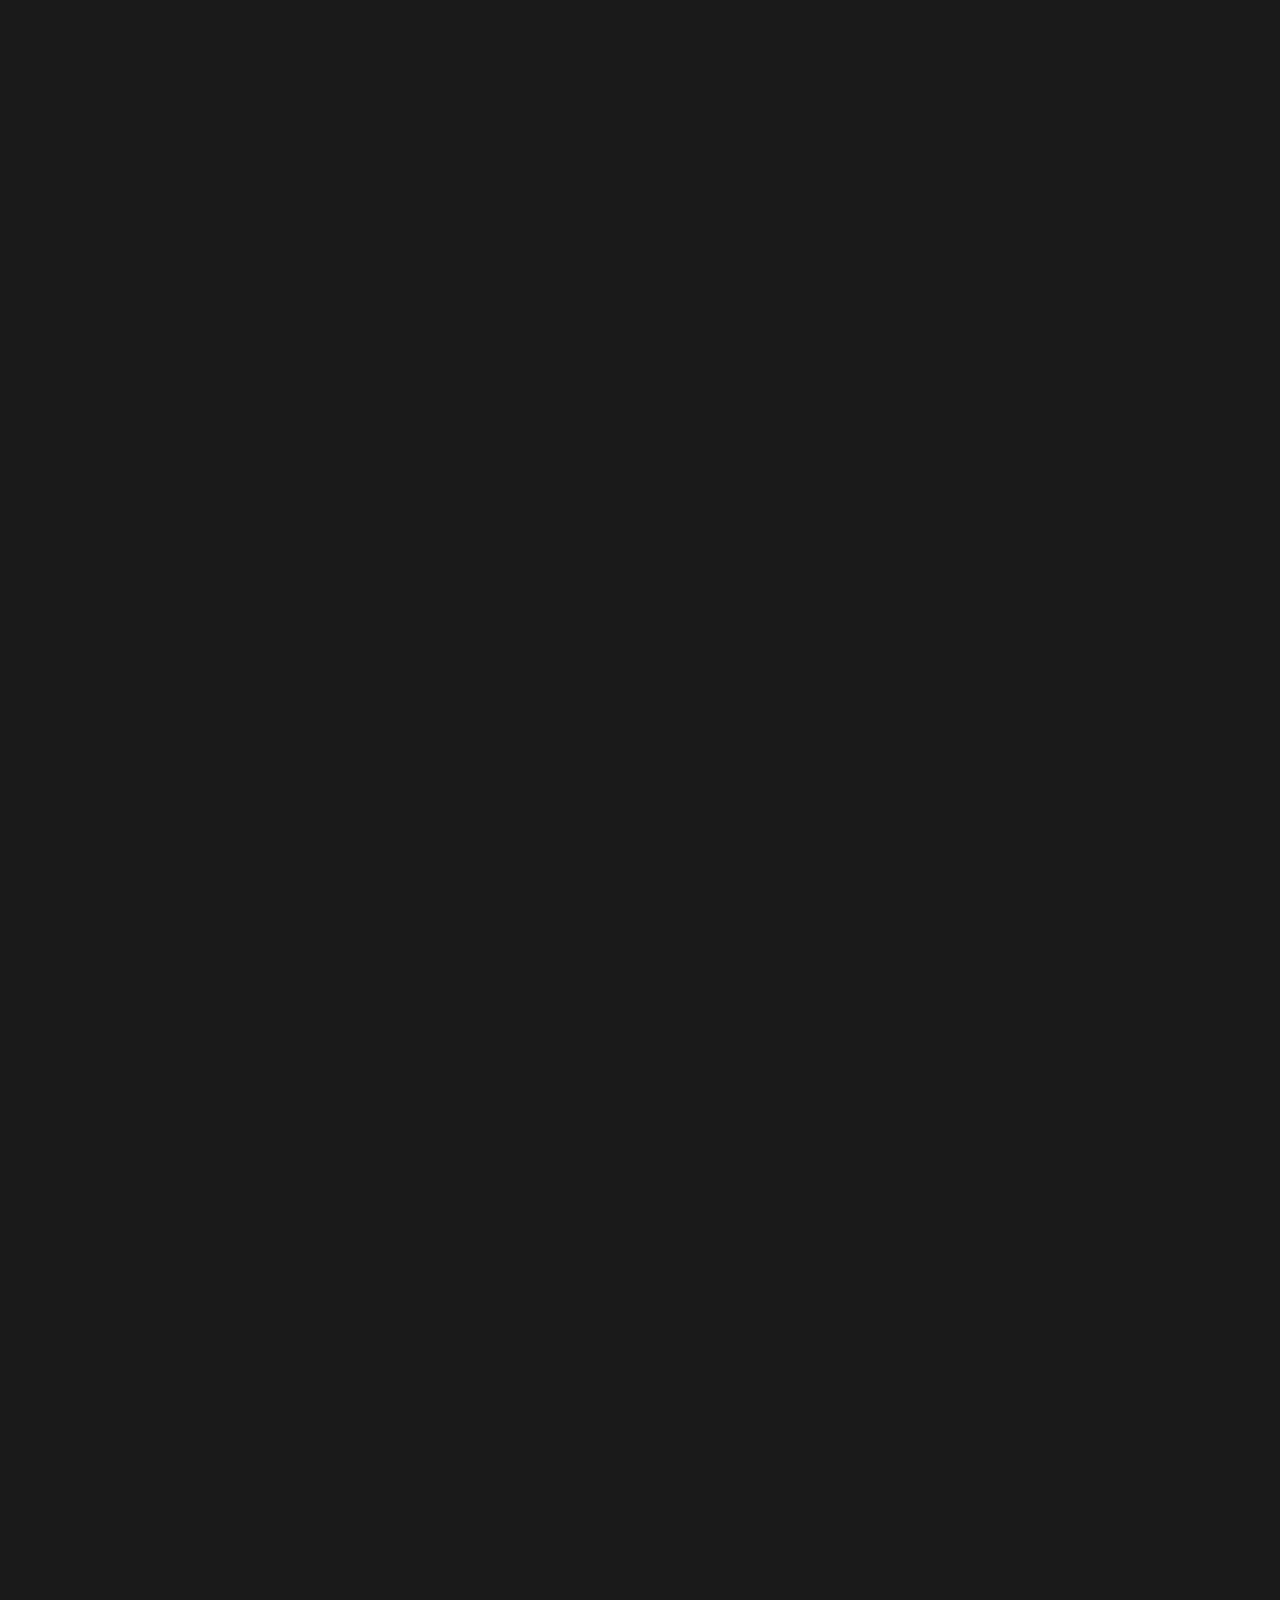
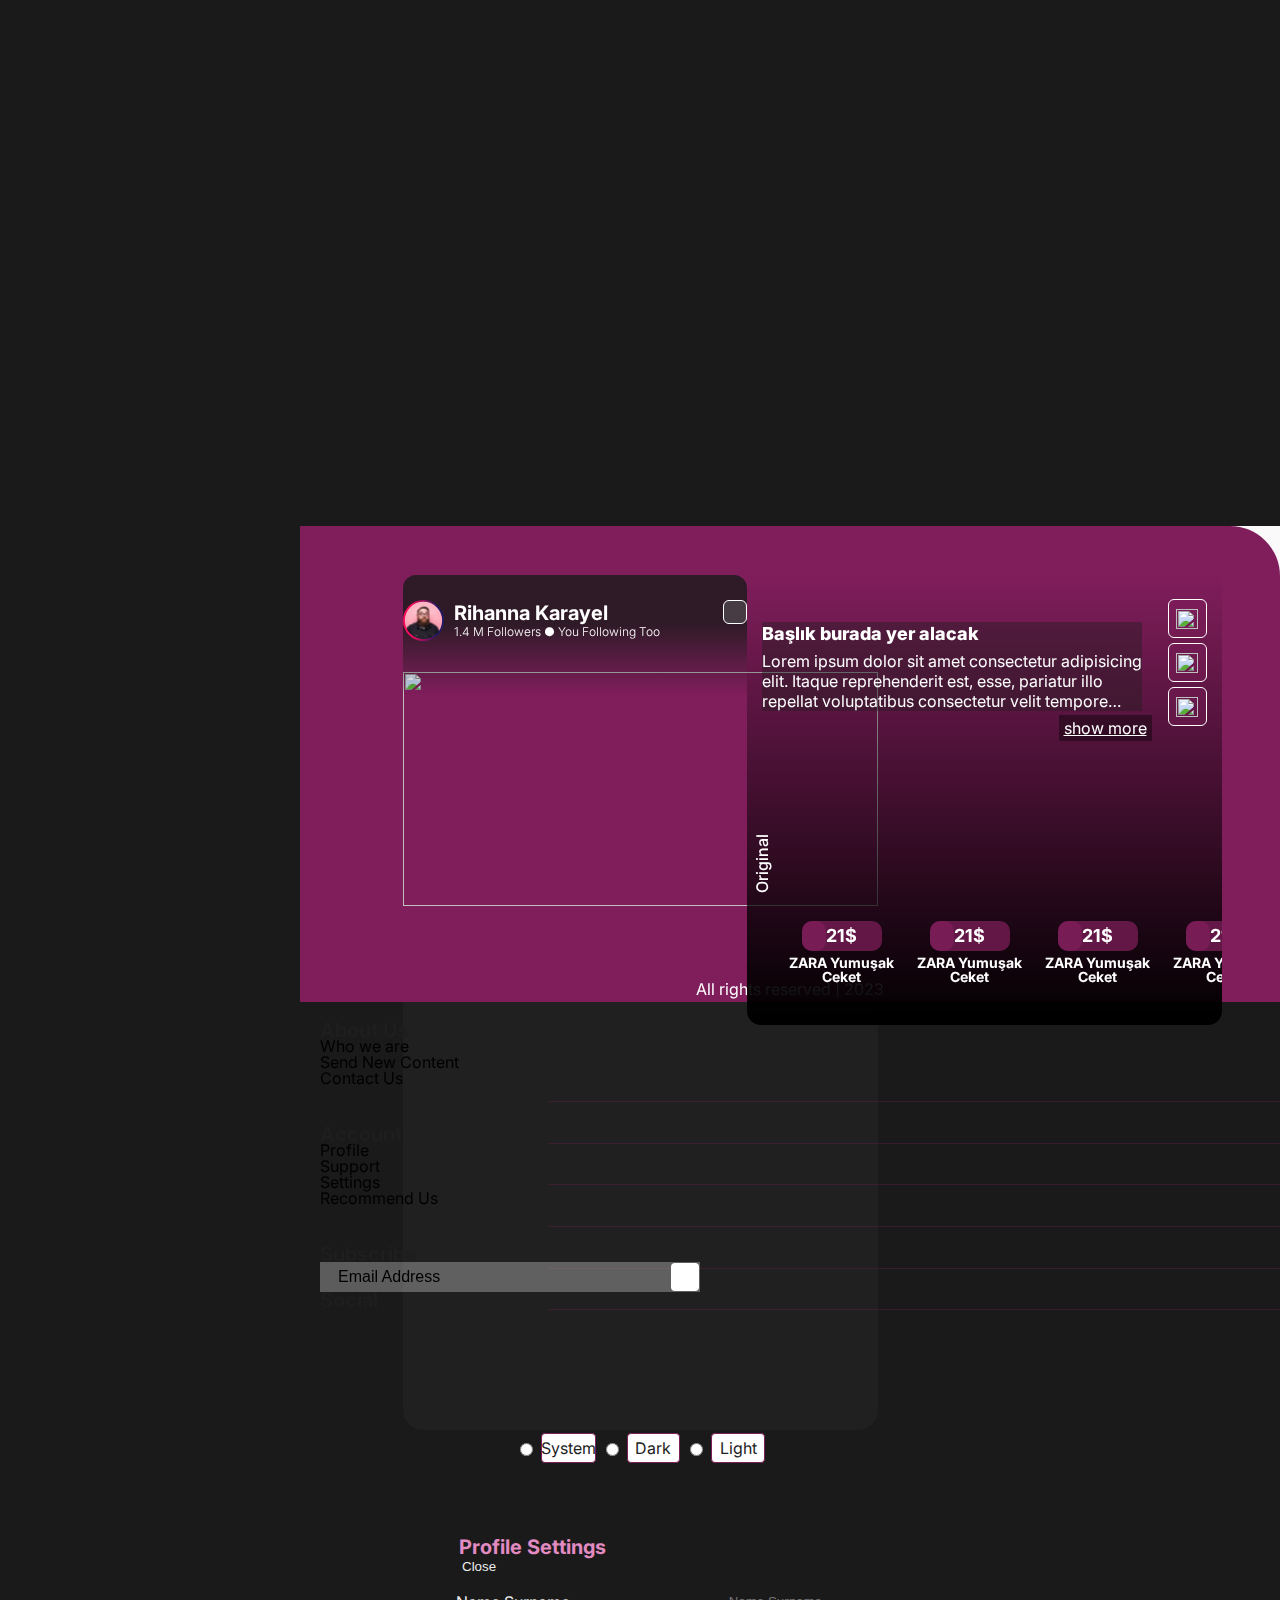
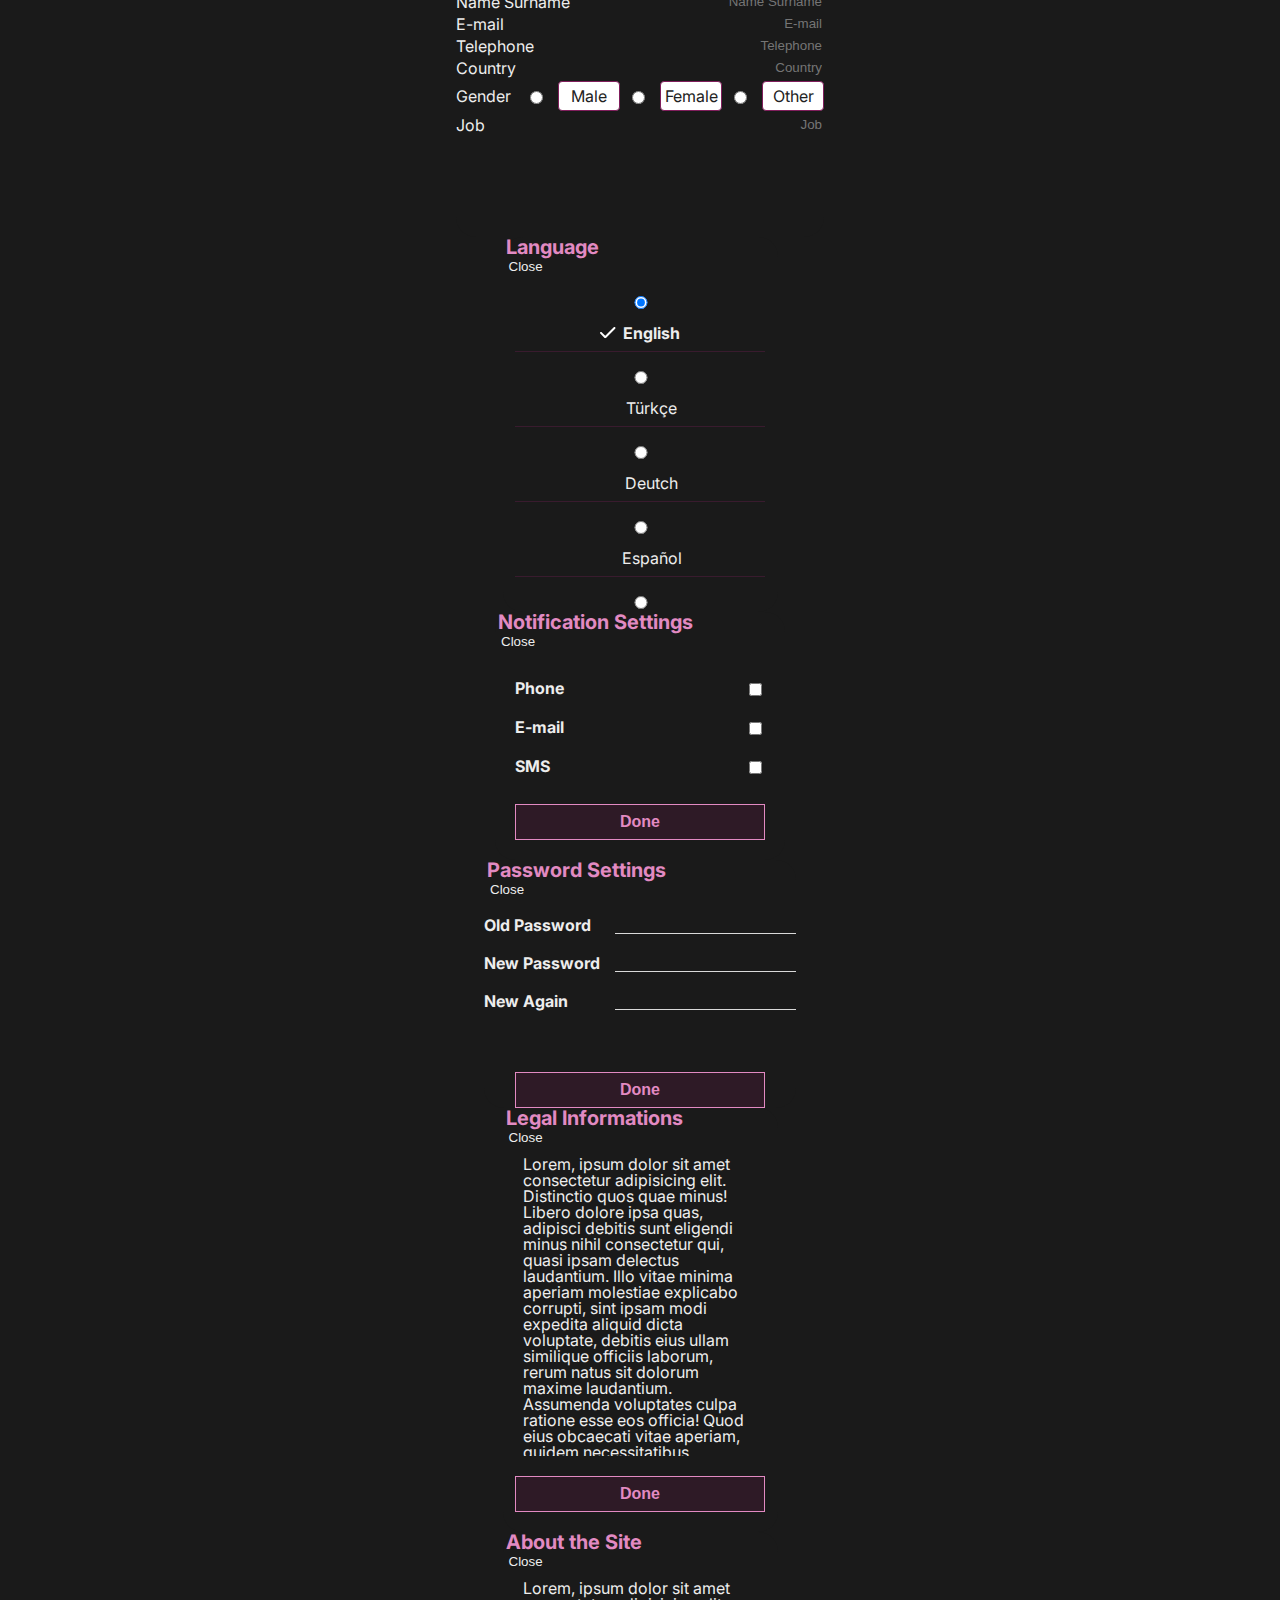
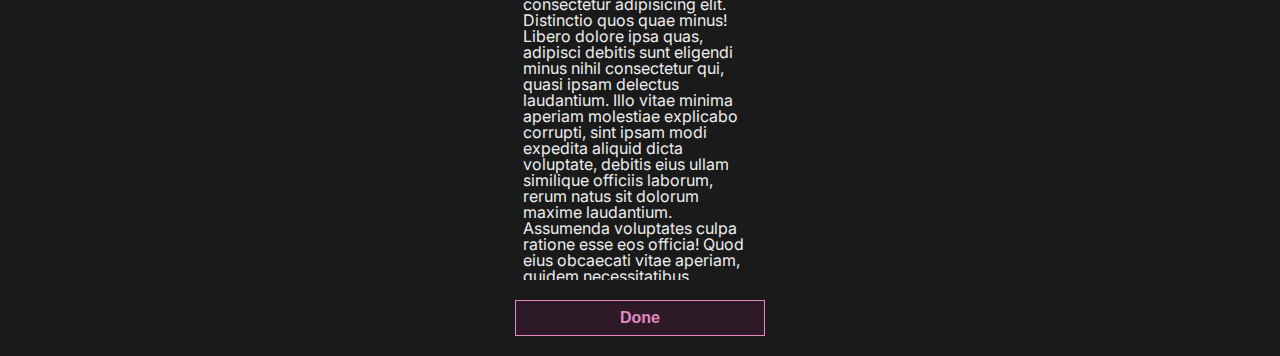
==== commit 45893008: "Footer responsive hale getirildi" ====
--- a/index.html
+++ b/index.html
@@ -1916,13 +1916,13 @@
     </section>
         <div class="footer-inclusive">
             <div class="footer-container container">
-                <footer class="row row-cols-1 row-cols-sm-2 row-cols-md-5 py-5 my-5 border-top">
-                    <div class="corner-box col mb-6">     
-
-                    </div>             
-
-                    <div class="footer-main row"> 
-                        <div class="col-3">
+                <footer class="row row-cols-1 row-cols-sm-2 row-cols-md-5 border-top">
+                        <div class="corner-box col-12 col-sm-12 col-md-4">     
+                            <img src="/assets/logo-footer.svg" alt="">
+                            <span>All rights reserved | 2023</span>
+                        </div>             
+    
+                        <div class="col-6 col-sm-3 col-md-2">
                             <h5>About Us</h5>
                             <ul class="nav flex-column">
                                 <li class="nav-item my-1 mt-2"><a href="#">Who we are</a></li>
@@ -1931,7 +1931,7 @@
                             </ul>
                         </div>
                     
-                        <div class="col-3 ">
+                        <div class="col-6 col-sm-3 col-md-2 ">
                             <h5>Account</h5>
                             <ul class="nav flex-column">
                                 <li class="nav-item my-1 mt-2"><a href="#">Profile</a></li>
@@ -1941,25 +1941,26 @@
                             </ul>
                         </div>
                     
-                        <div class="col-6 mb-6">
-                            <h5>Subscribe</h5>
-                            <div class="subscribe-mail my-2">
-                                <input type="text" placeholder="Email Address">
-                                <button><img src="/assets/send.svg" alt=""></button>
-                            </div>
-                            <h5 class="mt-3">Social</h5>
-                            <ul class="nav flex-row mt-2 social-nav">
-                                <li class="nav-item me-3"><a href="#"><img src="assets/social (4).svg" alt=""></a></li>
-                                <li class="nav-item me-3"><a href="#"><img src="assets/social (1).svg" alt=""></a></li>
-                                <li class="nav-item me-3"><a href="#"><img src="assets/social (5).svg" alt=""></a></li>
-                                <li class="nav-item me-3"><a href="#"><img src="assets/social (2).svg" alt=""></a></li>
-                                <li class="nav-item me-3"><a href="#"><img src="assets/social (3).svg" alt=""></a></li>
-                            </ul>
-                        </div>
-                    </div>                    
-                    
-
-              
+                        <div class="col-12 col-sm-6 col-md-4 row">
+                            <div class="col-12 col-md-12">
+                                <h5>Subscribe</h5>
+                                <div class="subscribe-mail my-2">
+                                    <input type="text" placeholder="Email Address">
+                                    <button><img src="/assets/send.svg" alt=""></button>
+                                </div>
+                            </div>
+                            <div class="col-12 col-md-12">
+                                <h5 class="mt-3">Social</h5>
+                                <ul class="nav flex-row mt-2 social-nav">
+                                    <li class="nav-item me-3"><a href="#"><img src="assets/social (4).svg" alt=""></a></li>
+                                    <li class="nav-item me-3"><a href="#"><img src="assets/social (1).svg" alt=""></a></li>
+                                    <li class="nav-item me-3"><a href="#"><img src="assets/social (5).svg" alt=""></a></li>
+                                    <li class="nav-item me-3"><a href="#"><img src="assets/social (2).svg" alt=""></a></li>
+                                    <li class="nav-item me-3"><a href="#"><img src="assets/social (3).svg" alt=""></a></li>
+                                </ul>
+                            </div>
+                        </div>
+                
                 </footer>
               </div>
         </div>
--- a/styles/main.css
+++ b/styles/main.css
@@ -467,26 +467,53 @@
 
 .footer-container{
     display: flex;
+    justify-content: center;
     position: relative;
     flex-direction: row;
+    bottom: 0;
     width: 100%;
     max-width: unset;
-    height: auto;
+    min-height: 214px;
     padding: 0;
-    background-color: #FAFAFA;;
+    background-color: #FAFAFA;
+}
+.footer-container footer{
+    max-width: unset;
+    width: 100%;
+    height: 100%;
+    padding: 0;
+}
+.footer-container footer > div:not(:first-child){
+    padding: 20px;   
 }
 .corner-box{
     display: flex;
-    position: absolute;
+    flex-direction: column;
+    justify-content: center;
+    align-items: center;
+    position: relative;
     padding: 0;
     left: 0;
     top: 0;
-    width: 30%;
+    min-width: 30%;
     height: 100%;
+    min-height: 150px;
     background-color: #801E5C;
-    object-fit: cover;
     border-radius: 0px 50px 0px 0px;
 }
+.corner-box span{
+    position: absolute;
+    bottom: 1%;
+    font-weight: 400;
+    font-size: 1rem;
+    line-height: 1rem;
+    color: #FFFFFF;
+}
+.corner-box img{
+    width: 50%;
+    height: auto;
+}
+/*
 .footer-main{
     display: flex;
     position: absolute;
@@ -495,21 +522,18 @@
     width: 70%;
     height: 100%;
     flex-direction: row;
-    background-color: #FAFAFA;;
+    background-color:5#FAFAFA;;
     padding: 40px;
     margin: 0
 }
-.footer-main > div{
-
-    height: 150px;
-}
-.footer-main h5{
+*/
+.footer-container h5{
     font-weight: 700;
     font-size: 1.25rem;
     line-height: 1rem;
     color: #1E1E1E;
 }
-.footer-main li a{
+.footer-container li a{
     font-weight: 400;
     font-size: 1rem;
     line-height: 1rem;
@@ -4013,9 +4037,13 @@
         height: 6rem;
         overflow: hidden;
     }
-}
-
-@media(max-width: 768px) {
+    .footer-inclusive{
+        left: 0px;
+        width: 100%;
+    }
+}
+
+@media(max-width: 767px) {
     .postcards {
         row-gap: 20px;
         padding-bottom: 20px;
@@ -4280,6 +4308,27 @@
         display: flex;
         visibility: visible;
     }
+    .corner-box {
+        height: 175px;
+        border-radius: 50px 50px 15px 15px;
+        z-index: 1;
+    }
+    .corner-box img{
+        width: 40%;
+        height: auto;
+    }
+
+    .corner-box:after {
+        content: "";
+        position: absolute;
+        z-index: 2;
+        background: linear-gradient(180deg, rgba(0, 0, 0, 0) 40%, rgba(250, 250, 250) 75%);
+        left: 0;
+        top: 0;
+        width: 100%;
+        height: 100%;   
+        border-radius: 10px;
+    }
 }
 
 @media(max-width: 619px) {
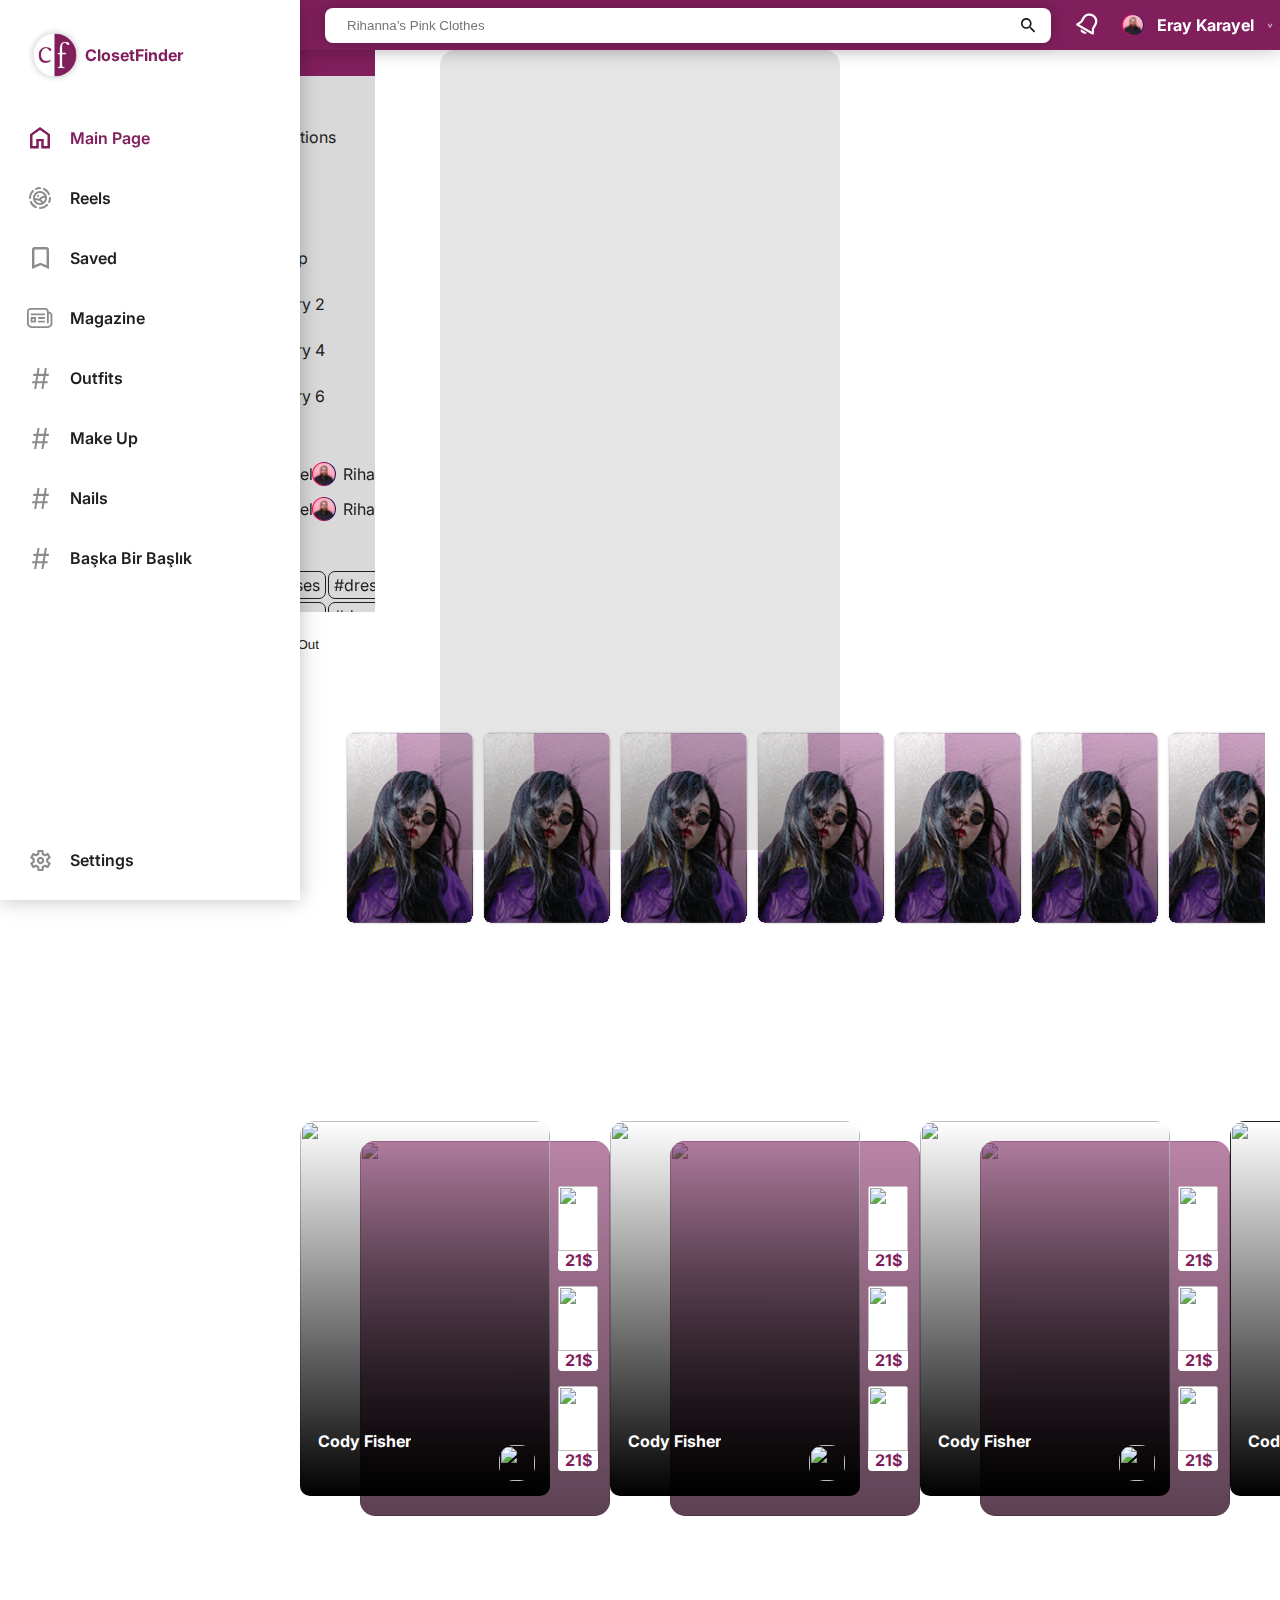
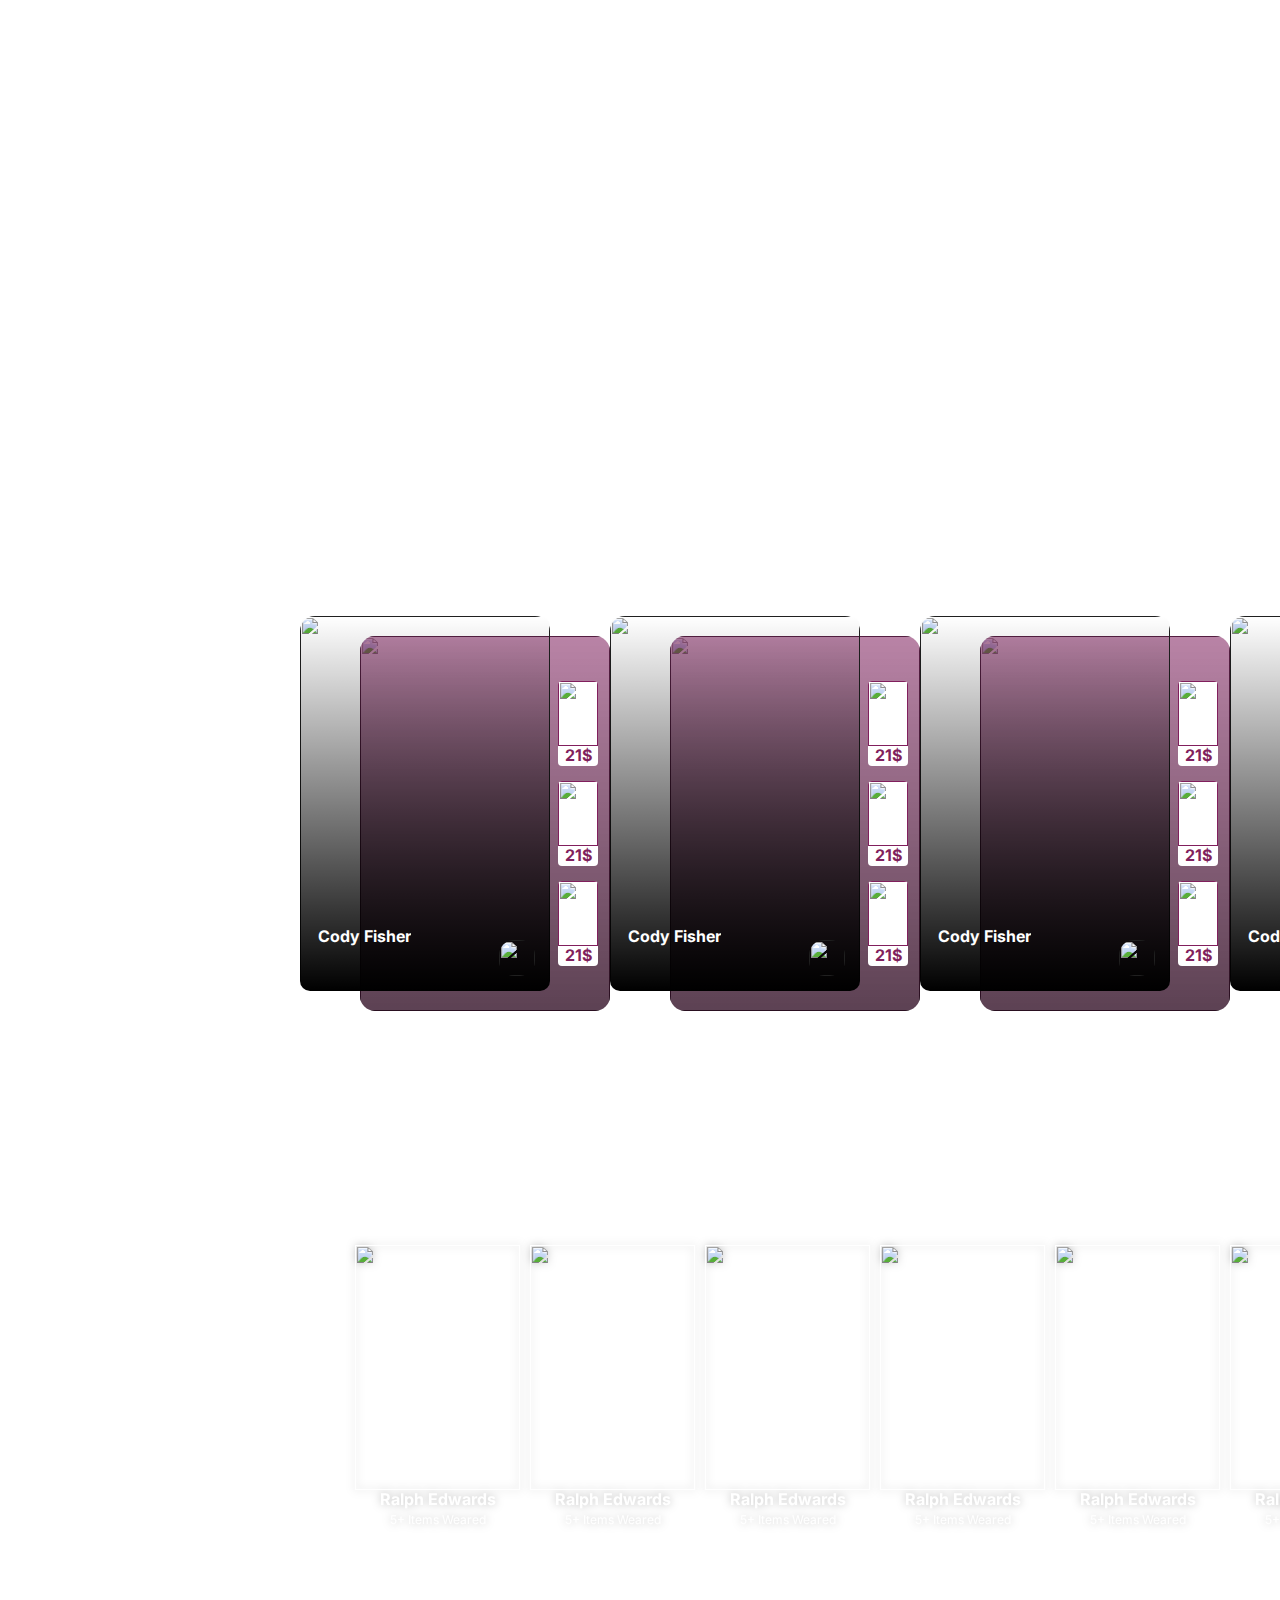
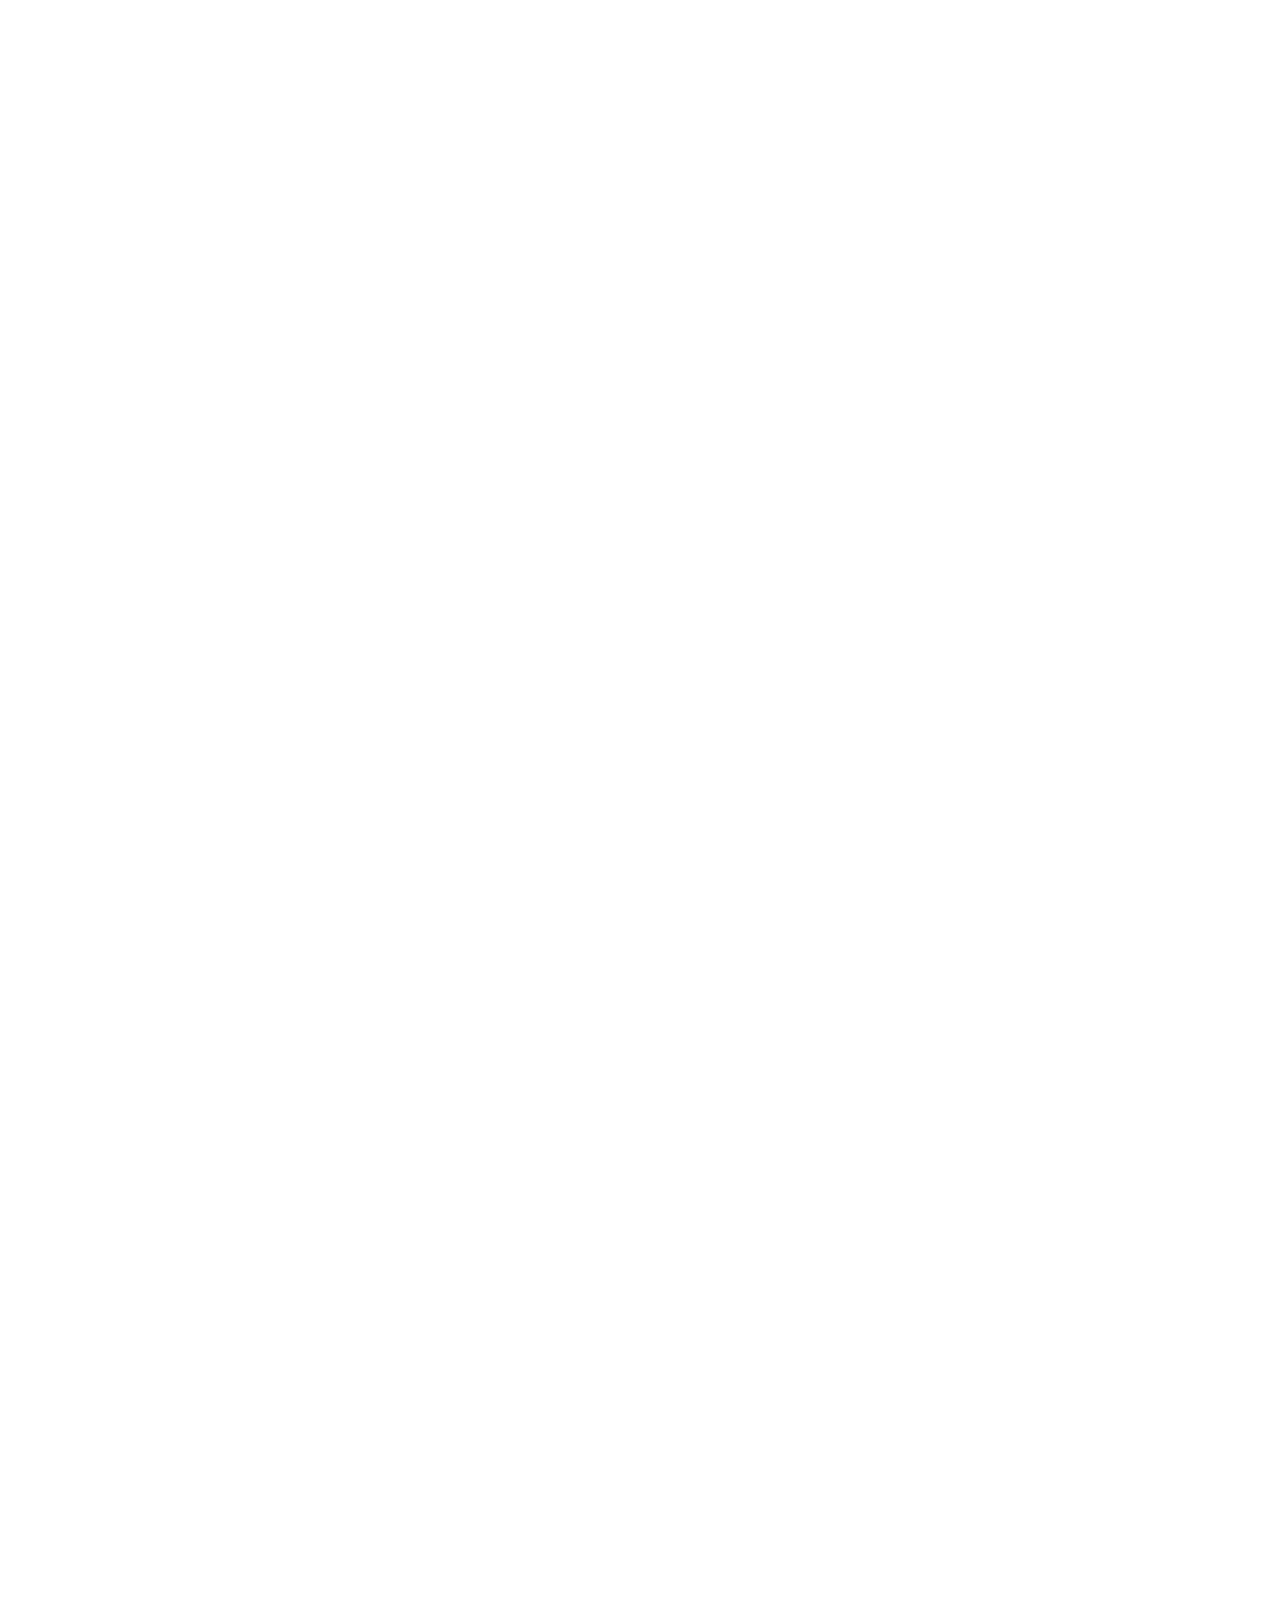
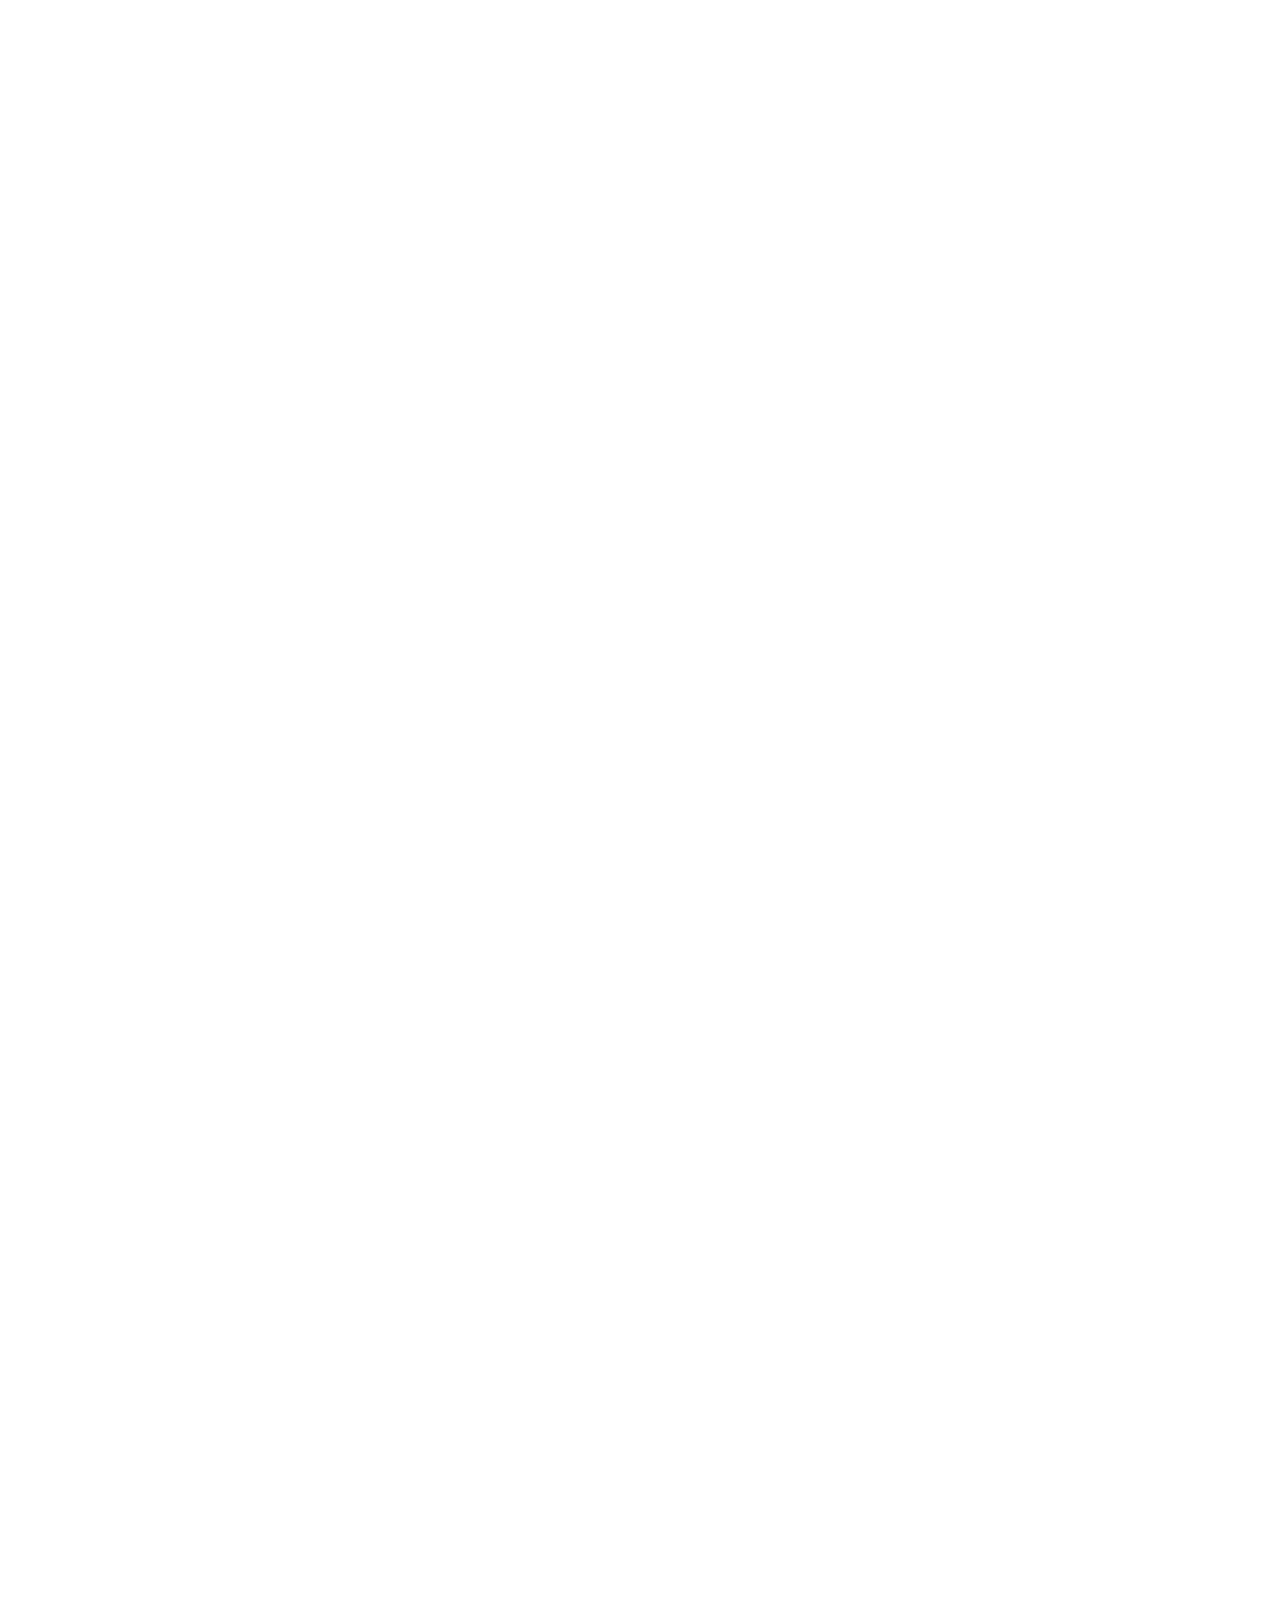
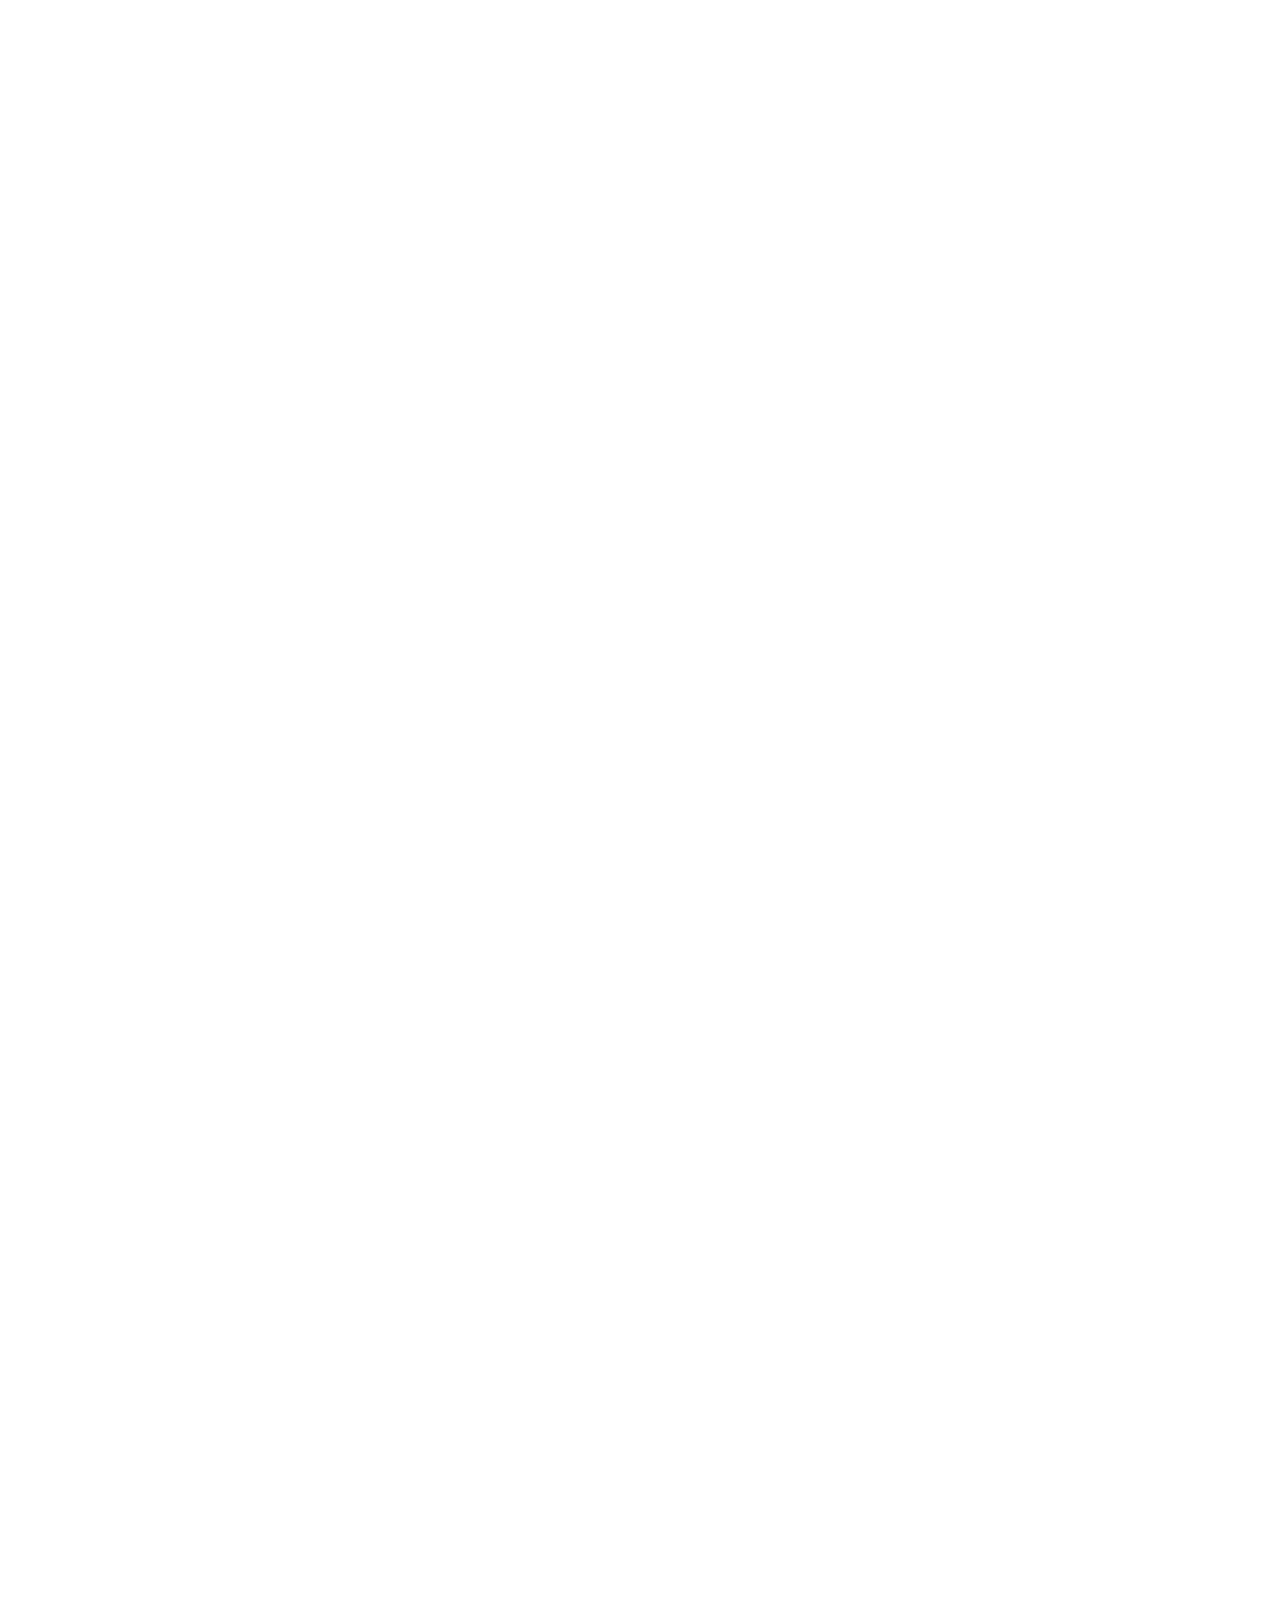
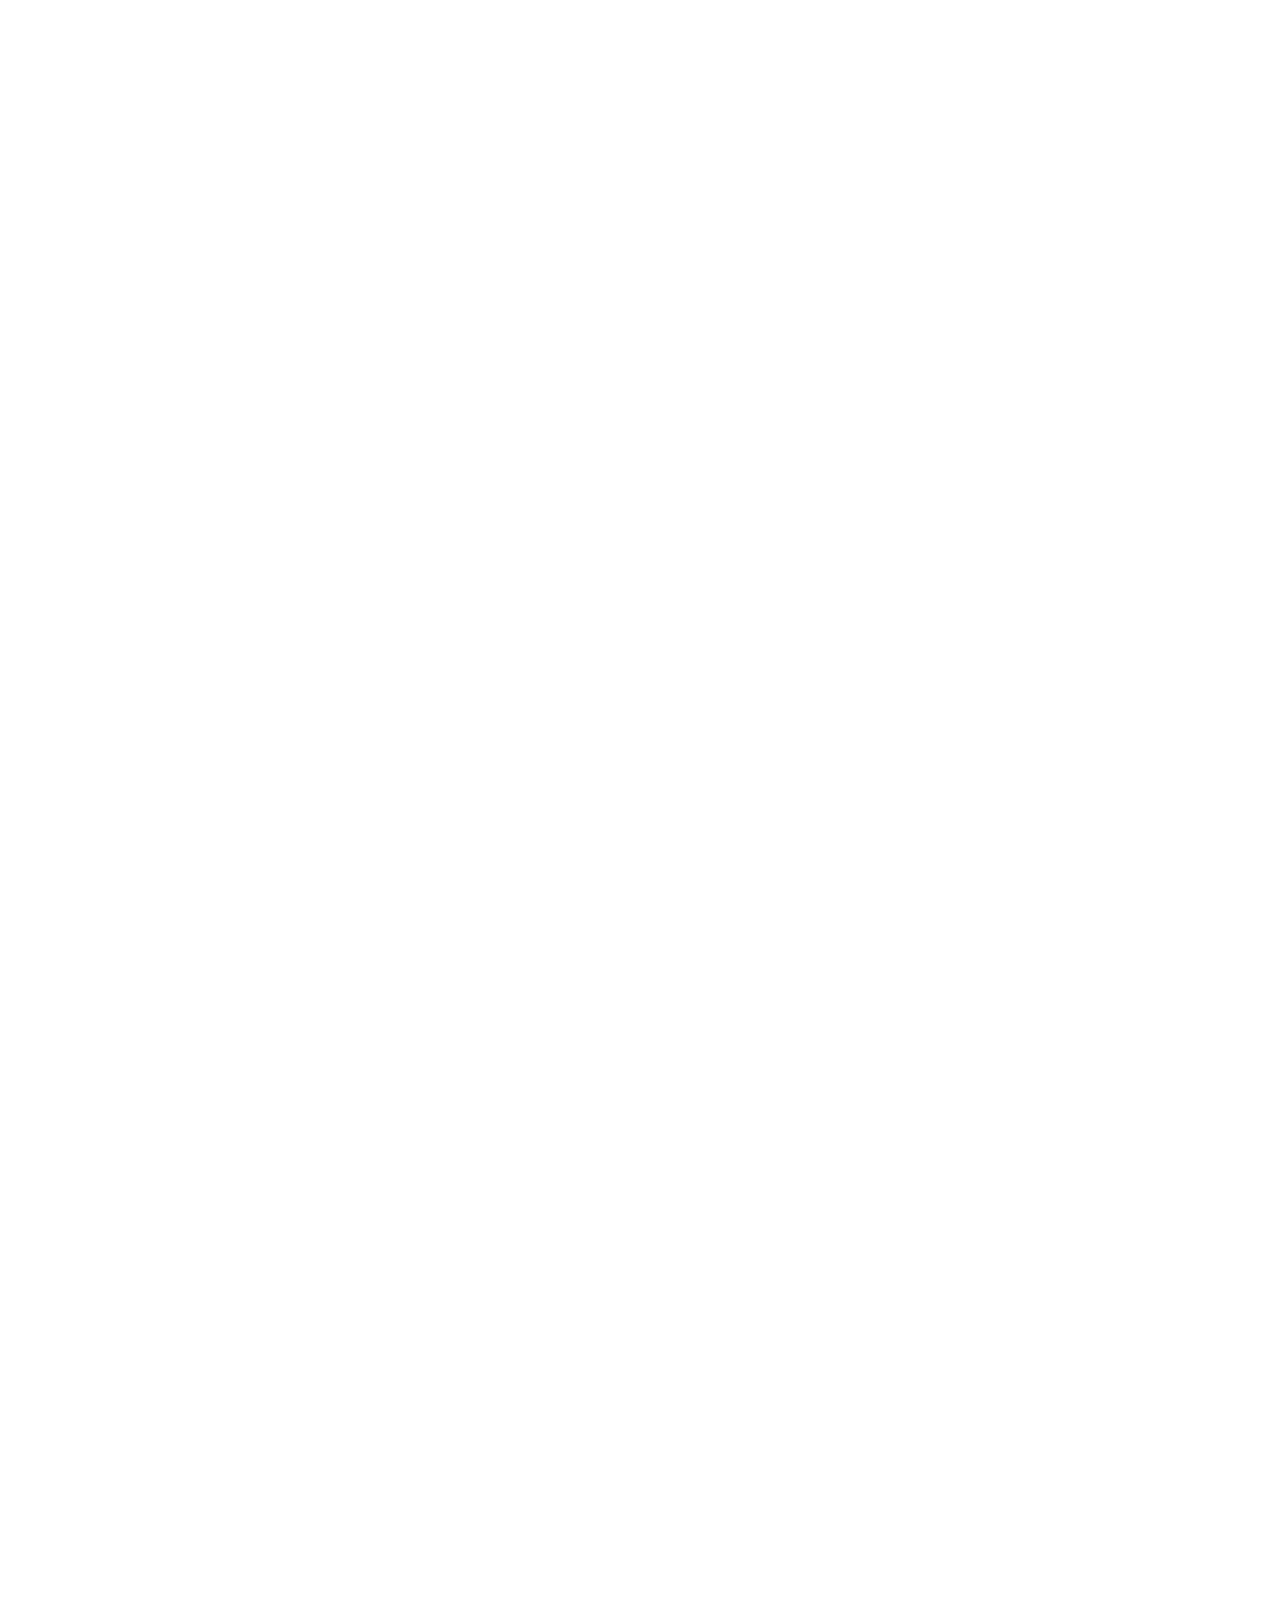
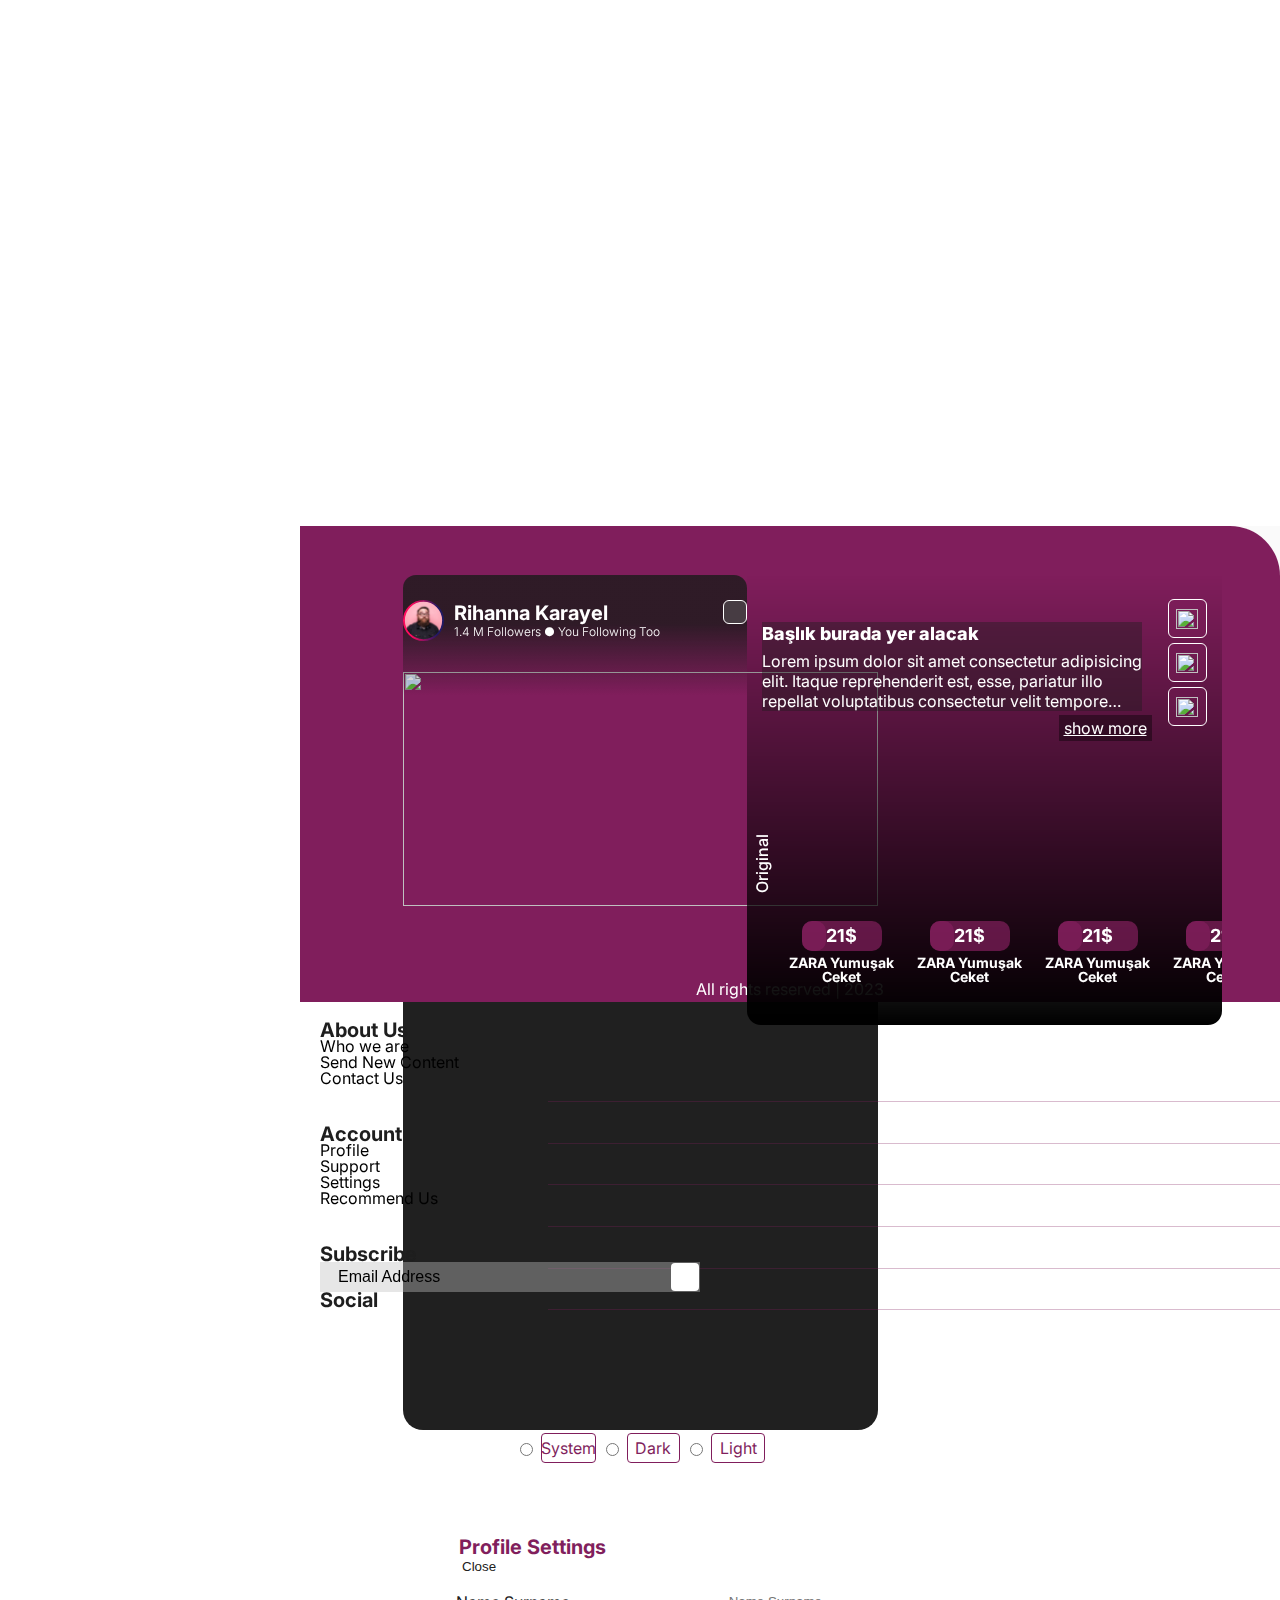
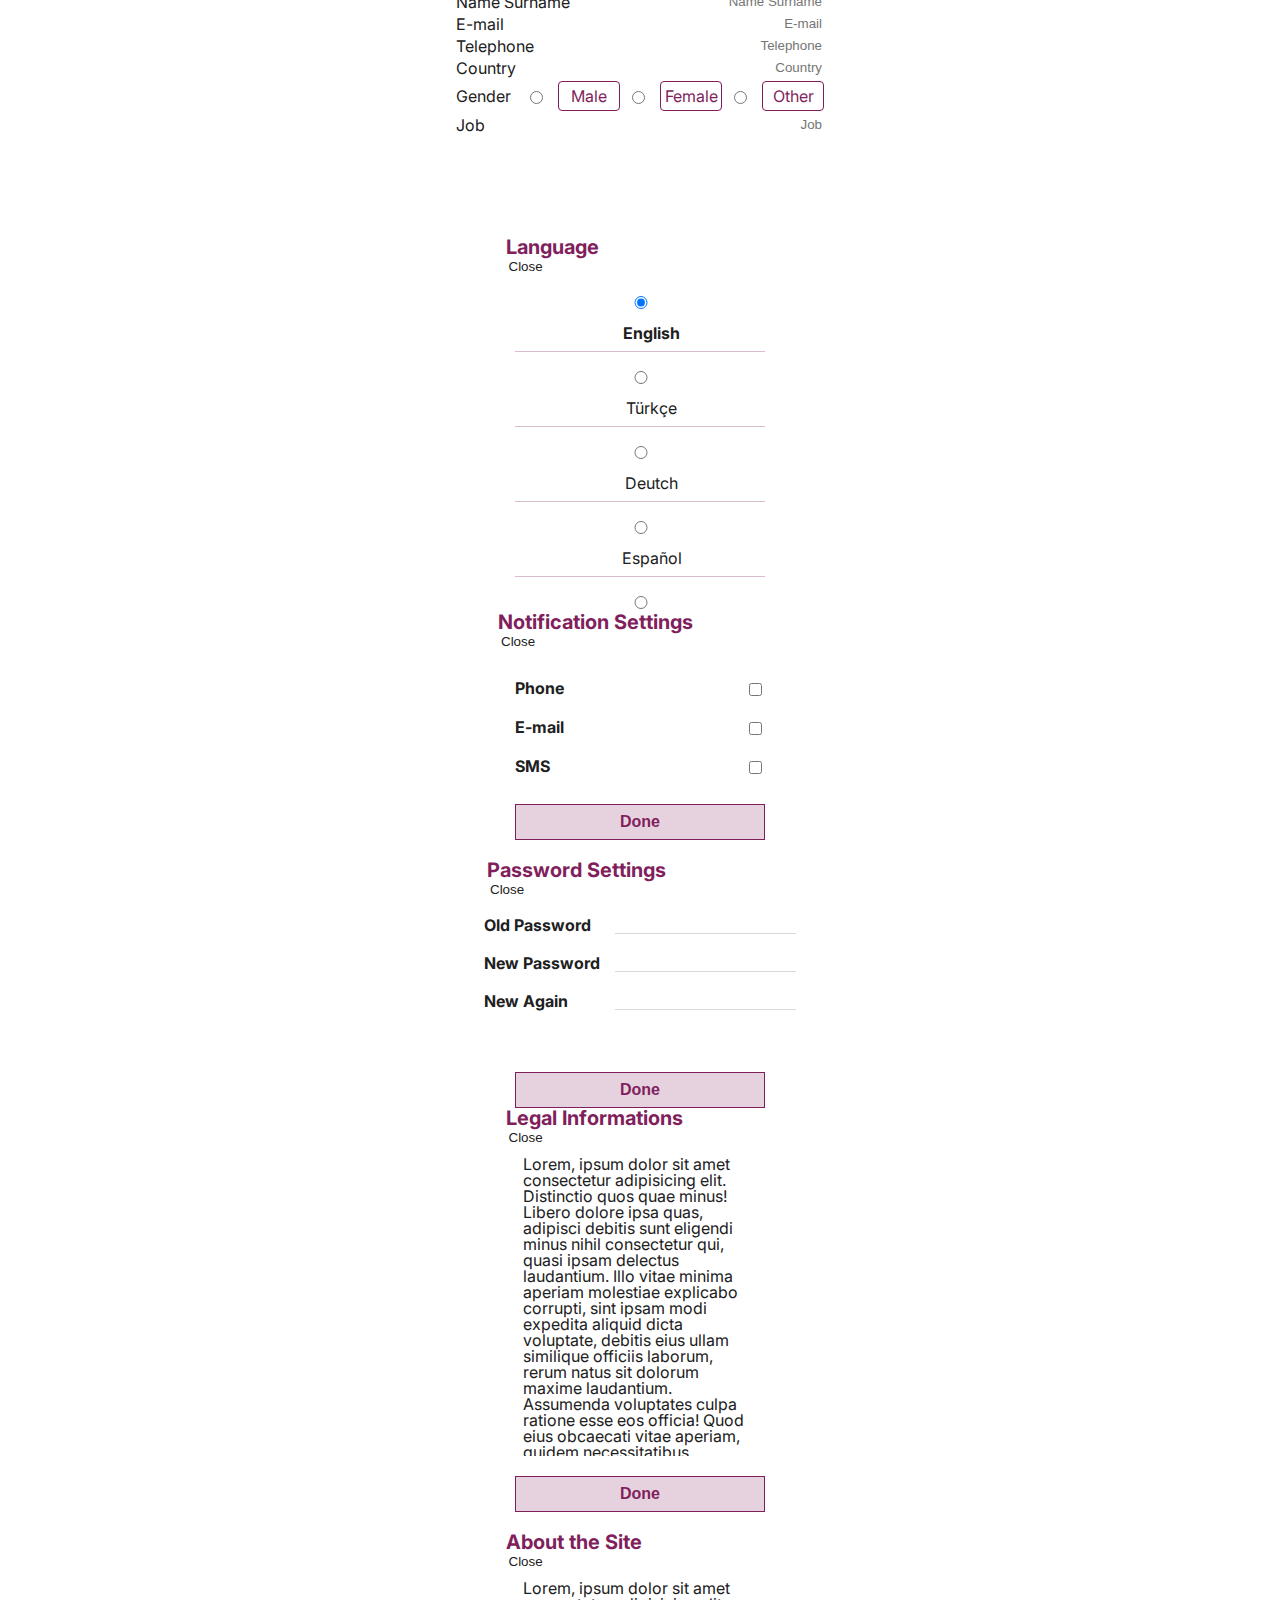
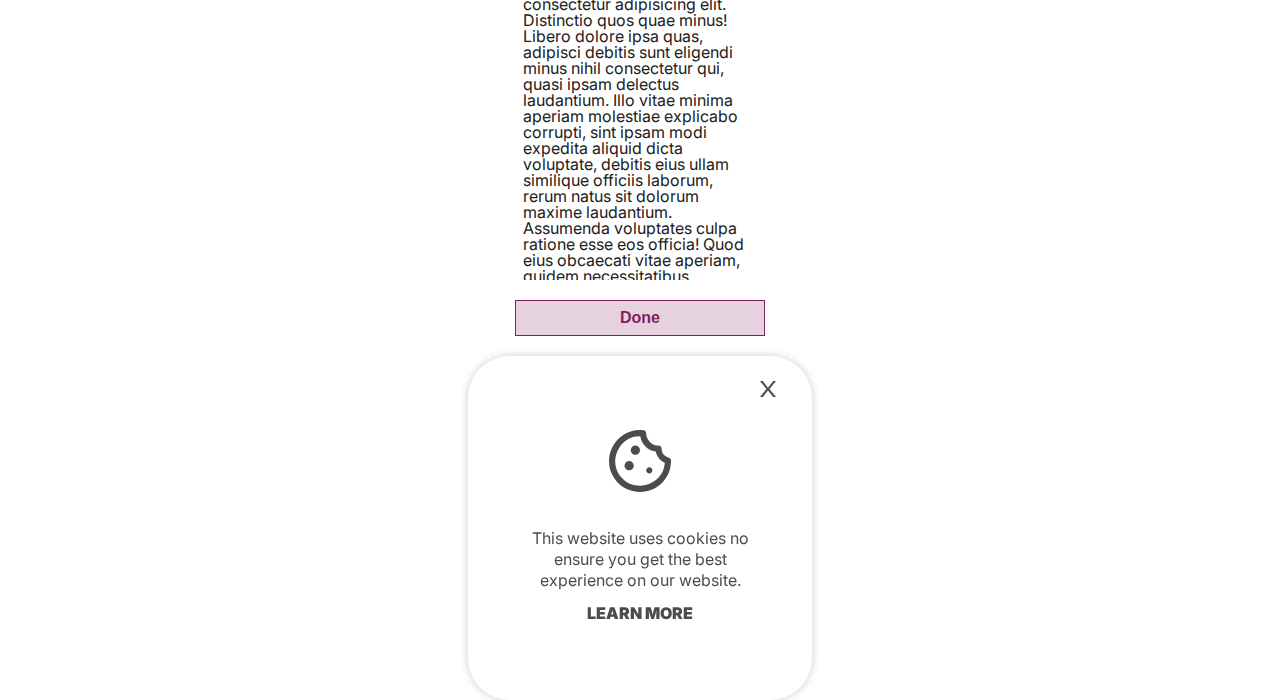
==== commit 29411f1a: "Cookie modali eklendi" ====
--- a/index.html
+++ b/index.html
@@ -409,7 +409,7 @@
                     </a>
                 </div>
                 <div>
-                    <a href="">
+                    <a href="" data-bs-toggle="modal" data-bs-target="#cookie-modal">
                         <div>
                             <svg width="17" height="21" viewBox="0 0 17 21" fill="none" xmlns="http://www.w3.org/2000/svg">
                                 <path d="M9.43095 21L12.831 0H14.8548L11.4548 21H9.43095ZM0 15.1758L0.323809 13.125H15.7857L15.4619 15.1758H0ZM2.14524 21L5.54524 0H7.56905L4.16905 21H2.14524ZM1.21429 7.875L1.5381 5.82422H17L16.6762 7.875H1.21429Z" fill="#8C8C8D"/>
@@ -2370,6 +2370,31 @@
         </div>
     </div>
 
+    <div class="modal fade cookie-modal" id="cookie-modal" tabindex="-1" aria-labelledby="exampleModalLabel" aria-hidden="true">
+        <div class="modal-dialog modal-dialog-centered settings-menu">
+            <div class="modal-content">
+                <div class="modal-header">
+                    <button class="modal-exit" type="button" data-bs-dismiss="modal" aria-label="Close"><svg width="16" height="16" viewBox="0 0 12 12" fill="none" xmlns="http://www.w3.org/2000/svg">
+                        <path d="M2.05145 0L5.99502 5.11719L9.93859 0H12L7.0805 6L12 12H9.93859L5.99502 7.04688L2.05145 12H0L4.85975 6L0 0H2.05145Z" fill="black"/>
+                        </svg>
+                        </button>
+                </div>
+                <div class="modal-body">
+                    <span>
+                        <svg width="62" height="62" viewBox="0 0 62 62" fill="none" xmlns="http://www.w3.org/2000/svg">
+                            <path d="M26.346 24.8663C27.6375 24.8663 28.7347 24.4145 29.6377 23.5109C30.5428 22.6094 30.9953 21.514 30.9953 20.2246C30.9953 18.9352 30.5428 17.8398 29.6377 16.9383C28.7347 16.0347 27.6375 15.5829 26.346 15.5829C25.0545 15.5829 23.9573 16.0347 23.0543 16.9383C22.1492 17.8398 21.6967 18.9352 21.6967 20.2246C21.6967 21.514 22.1492 22.6094 23.0543 23.5109C23.9573 24.4145 25.0545 24.8663 26.346 24.8663ZM20.1469 40.3387C21.4384 40.3387 22.5357 39.8869 23.4386 38.9833C24.3437 38.0818 24.7962 36.9863 24.7962 35.697C24.7962 34.4076 24.3437 33.3122 23.4386 32.4106C22.5357 31.507 21.4384 31.0553 20.1469 31.0553C18.8555 31.0553 17.7582 31.507 16.8552 32.4106C15.9502 33.3122 15.4977 34.4076 15.4977 35.697C15.4977 36.9863 15.9502 38.0818 16.8552 38.9833C17.7582 39.8869 18.8555 40.3387 20.1469 40.3387ZM40.2939 43.4332C41.1721 43.4332 41.9087 43.1361 42.5039 42.5419C43.0969 41.9499 43.3934 41.2154 43.3934 40.3387C43.3934 39.4619 43.0969 38.7265 42.5039 38.1323C41.9087 37.5402 41.1721 37.2442 40.2939 37.2442C39.4157 37.2442 38.6801 37.5402 38.087 38.1323C37.4919 38.7265 37.1944 39.4619 37.1944 40.3387C37.1944 41.2154 37.4919 41.9499 38.087 42.5419C38.6801 43.1361 39.4157 43.4332 40.2939 43.4332ZM30.9953 62C26.7076 62 22.6782 61.1872 18.9071 59.5616C15.136 57.938 11.8557 55.7337 9.06613 52.9487C6.27655 50.1636 4.06865 46.8886 2.44243 43.1237C0.814144 39.3588 0 35.3359 0 31.0553C0 26.8777 0.865802 22.8157 2.59741 18.8692C4.32694 14.9248 6.72908 11.4569 9.80381 8.4656C12.8765 5.47427 16.5308 3.20499 20.7669 1.65775C25.0029 0.110517 29.6522 -0.353654 34.7147 0.265241C35.4896 0.36839 36.0837 0.690215 36.497 1.23072C36.9102 1.77328 37.1427 2.50873 37.1944 3.43708C37.2977 6.73785 38.5251 9.56104 40.8766 11.9067C43.226 14.2543 46.028 15.4797 49.2825 15.5829C50.3674 15.6345 51.1939 15.9439 51.7622 16.5112C52.3304 17.0786 52.6404 17.9553 52.692 19.1415C52.7953 21.3077 53.4545 23.087 54.6695 24.4795C55.8825 25.872 57.5738 26.9293 59.7434 27.6513C60.4667 27.9092 61.0215 28.2826 61.4079 28.7715C61.7964 29.2625 61.9906 29.869 61.9906 30.5911C62.0939 34.8718 61.3449 38.9204 59.7434 42.7369C58.142 46.5534 55.9465 49.8924 53.1569 52.7537C50.3674 55.6171 47.0612 57.874 43.2384 59.5244C39.4157 61.1748 35.3346 62 30.9953 62ZM30.9953 55.8111C37.2977 55.8111 42.8903 53.6449 47.7731 49.3127C52.6538 44.9804 55.3266 39.4619 55.7915 32.7572C53.2086 31.6226 51.1815 30.0753 49.7103 28.1155C48.237 26.1557 47.242 23.9638 46.7254 21.5397C42.7477 20.9724 39.3382 19.2705 36.497 16.4339C33.6557 13.5973 31.8993 10.1933 31.2278 6.2221C27.0951 6.11895 23.4655 6.86679 20.3391 8.4656C17.2148 10.0644 14.6071 12.114 12.5159 14.6143C10.4227 17.1167 8.84709 19.8378 7.78912 22.7775C6.72908 25.7173 6.19906 28.4765 6.19906 31.0553C6.19906 37.9147 8.61463 43.756 13.4458 48.5793C18.2748 53.4005 24.1247 55.8111 30.9953 55.8111Z" fill="black"/>
+                        </svg>
+                    </span>
+                    <span class="cookie-article">
+                        This website uses cookies no ensure you get the best experience on our website. 
+                    </span>
+                    <span class="cookie-button"><a href="asds">LEARN MORE</a></span>
+                        
+                </div>
+            </div>
+    </div>
+</div>
+
 
 
 
--- a/styles/main.css
+++ b/styles/main.css
@@ -17,13 +17,14 @@
     --dark-prime: #811f5d;
     --font-primary: #202020;
     --font-secondary: #801E5C;
+    --box-shadow: rgba(0, 0, 0, 0.25);
     /* Shadow */
     --primary-shadow: 0px 0px 20px 0px rgba(0, 0, 0, 0.25);
 
     /* Font Sizes: 38px,24px,22px,20px,18px,16px,14px,12px */
 
 }
-@media (prefers-color-scheme: light) {
+@media (prefers-color-scheme: dark) {
     :root{
         --primary: #222222;
         --background-color: #1A1A1A;
@@ -42,6 +43,7 @@
         --dark-prime: #E28AC2;
         --font-primary: #EDEDED;
         --font-secondary: #FFFFFF;
+        --box-shadow: rgba(255, 255, 255, 0.25);
     }
 }
 
@@ -2147,6 +2149,71 @@
     overflow-y: auto;
     margin-bottom: 20px;
 }
+/* >> Cookie Modal << */
+
+.cookie-modal .modal-content{
+    all: unset;
+    display: flex;
+    flex-direction: column;
+    width: 344px ;
+    height: 344px ;
+    box-shadow: 0px 0px 10px var(--box-shadow);
+    backdrop-filter: blur(2px);
+    border-radius: 42px;
+    background-color: var(--background-color);
+    opacity: 0.8;
+    pointer-events: auto;
+}
+.cookie-modal .modal-header {
+    all: unset;
+}
+.cookie-modal .modal-header button{
+    padding: 0;
+    position: absolute;
+    top: 25px;
+    right: 36px;
+}
+.cookie-modal .modal-header svg path{
+    fill: var(--font-primary);
+}
+.cookie-modal .modal-body{
+    all: unset;
+    display: flex;
+    width: 100%;
+    height: 100%;
+    flex-direction: column;
+    justify-content: flex-start;
+    align-items: center;
+
+}
+.cookie-modal .modal-body svg{
+    margin-top: 74px;
+    fill: var(--font-primary);
+}
+.cookie-modal .modal-body svg path{
+    fill: var(--font-primary);
+}
+.cookie-modal .cookie-article{
+    margin-top: 34px;
+    font-weight: 400;
+    font-size: 16px;
+    line-height: 21px;
+    max-width: 255px;
+    text-align: center;
+    color: var(--font-primary);
+}
+.cookie-modal .cookie-button {
+    margin-top: 13px;
+}
+.cookie-modal .cookie-button a{
+    margin-top: 13px;
+    font-weight: 900;
+    font-size: 1rem;
+    line-height: 1.2rem;
+    text-align: center;
+    color: var(--font-primary);
+}
+
 
 
 /* Sort/Filter Modal */ /* Sort/Filter Modal */ /* Sort/Filter Modal */ /* Sort/Filter Modal */ /* Sort/Filter Modal */ 
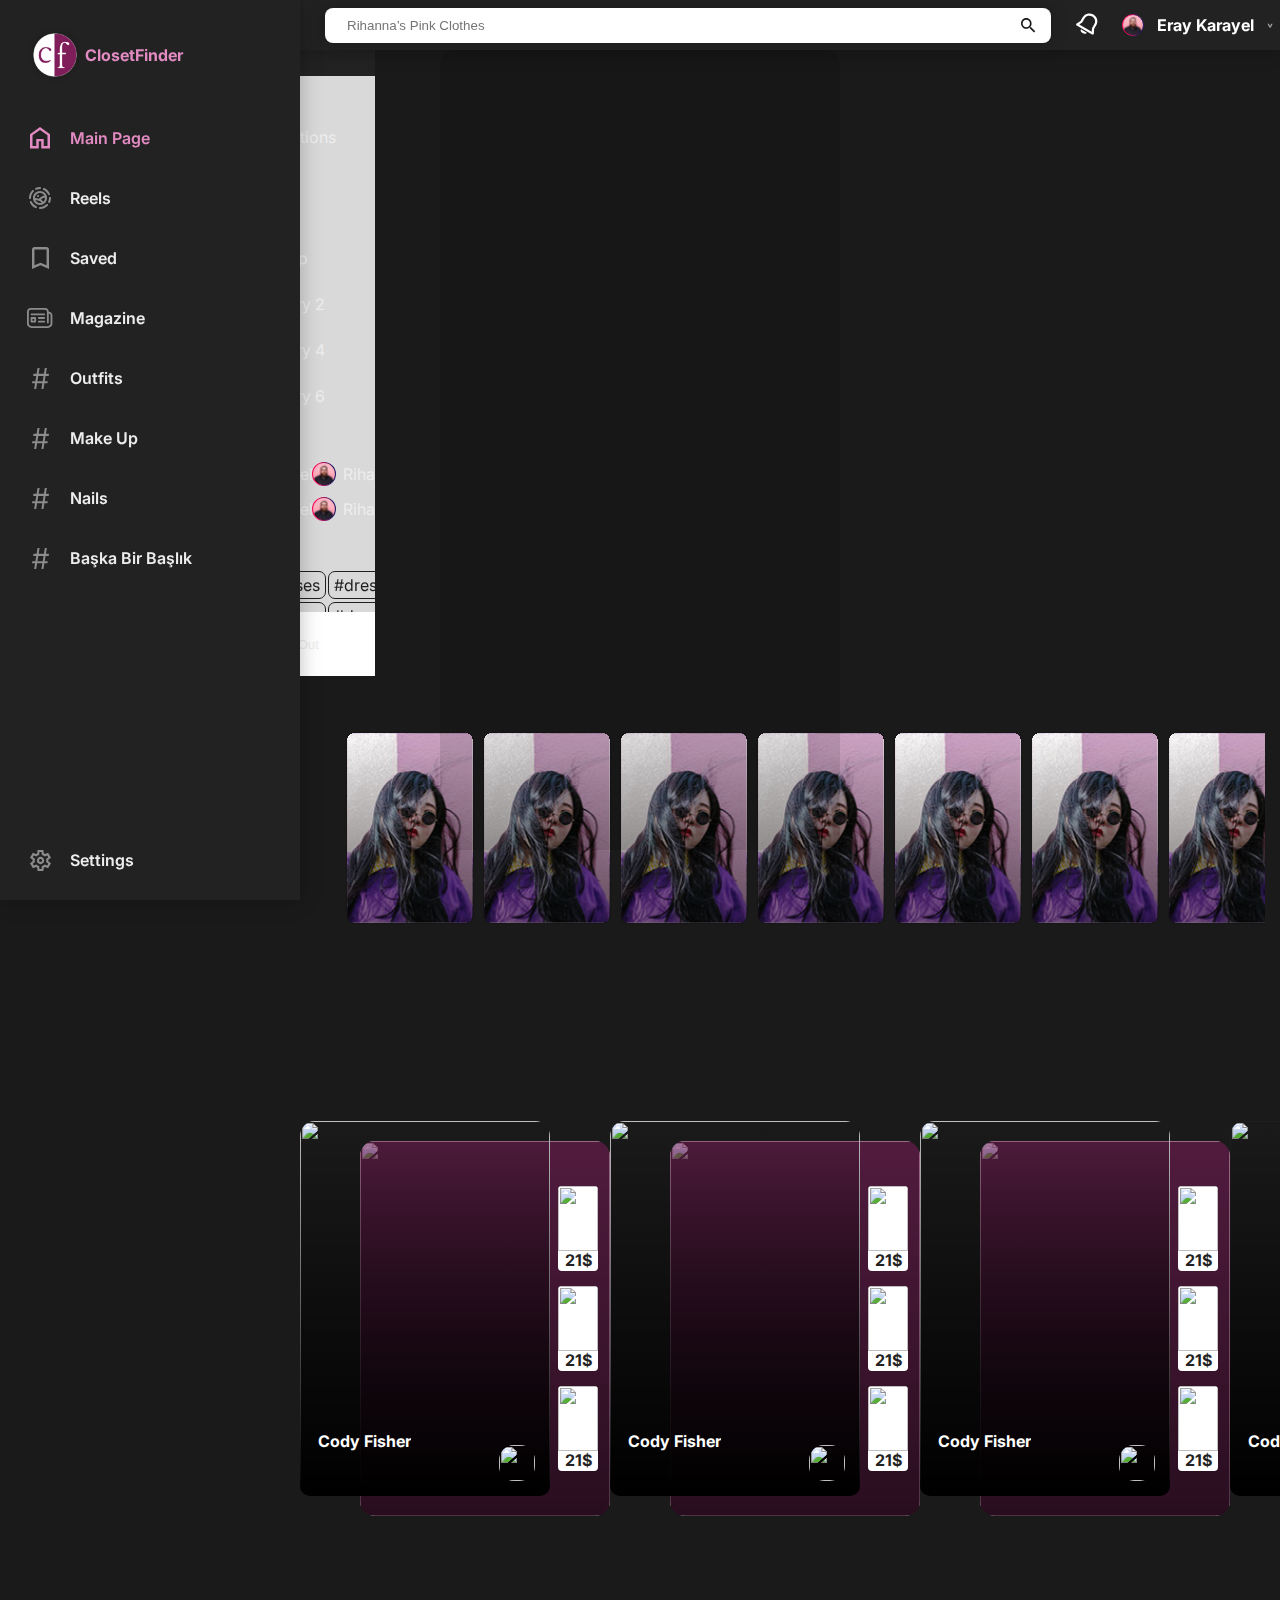
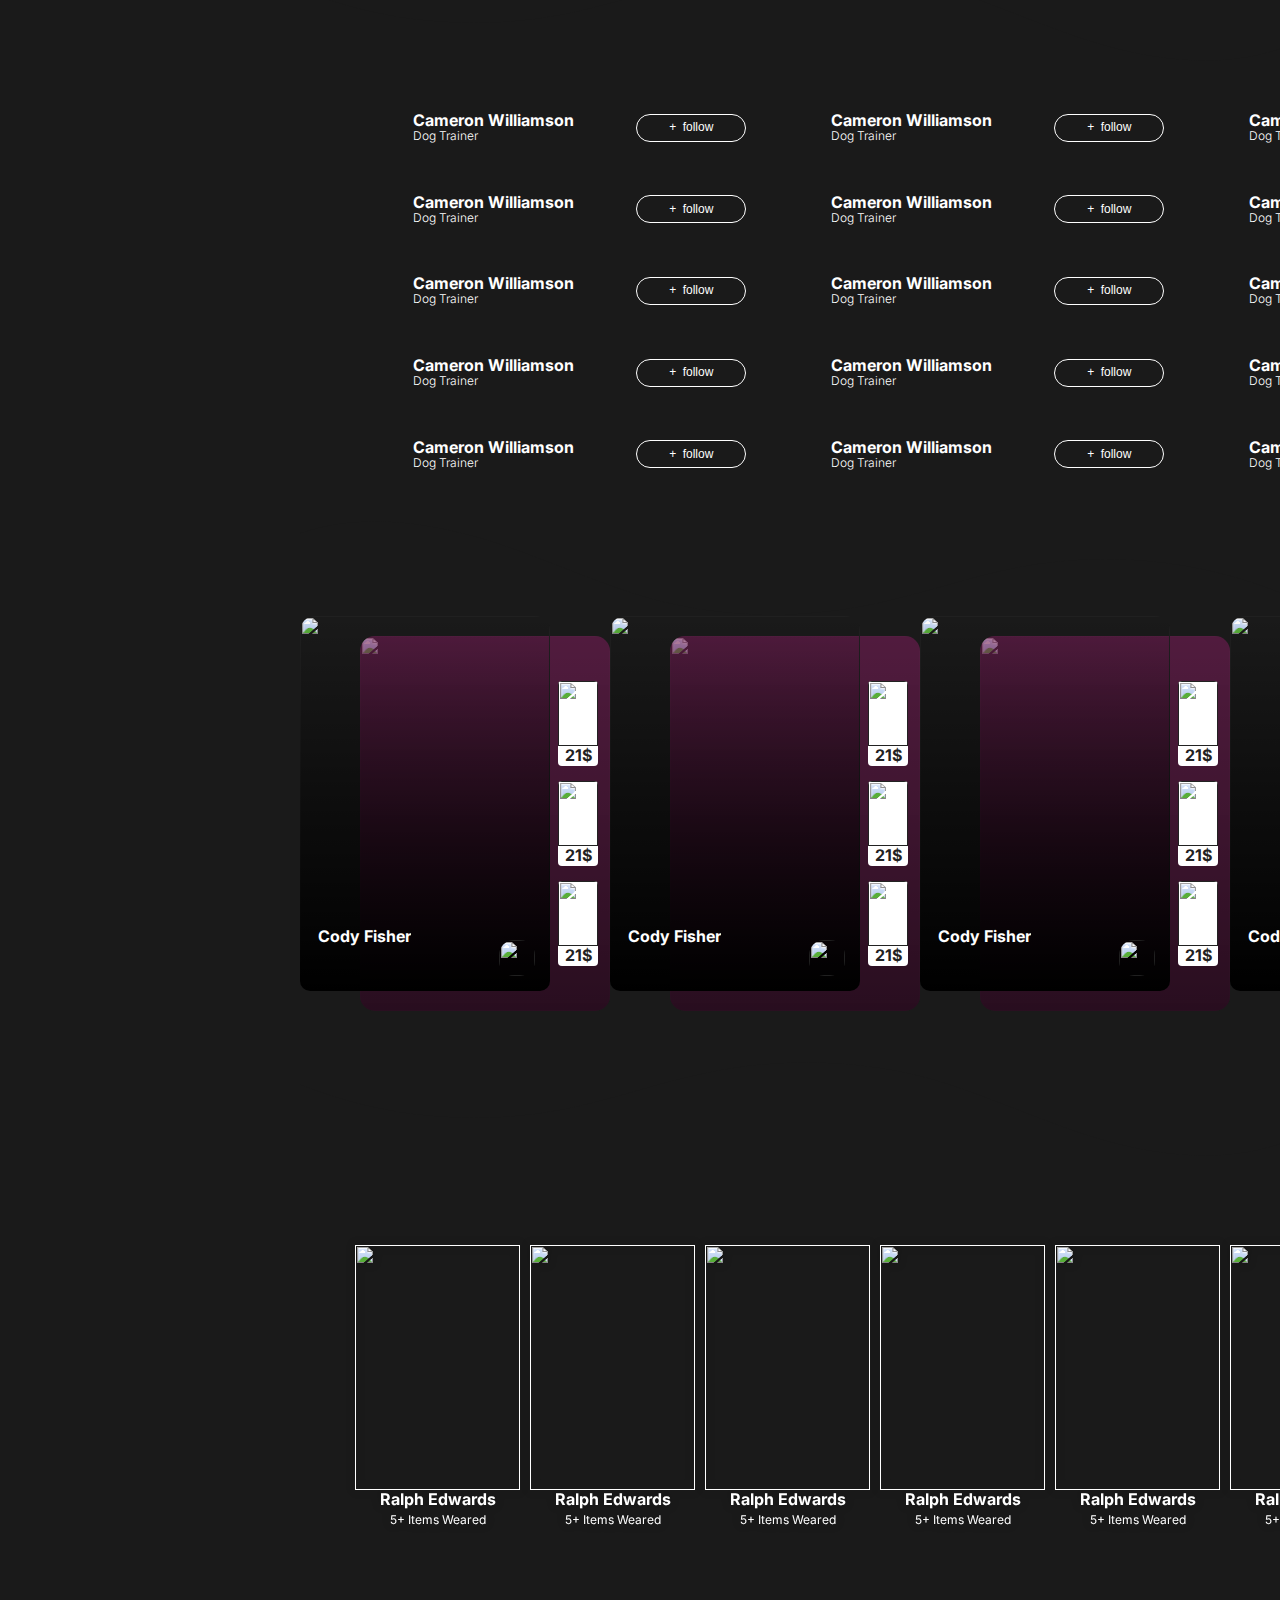
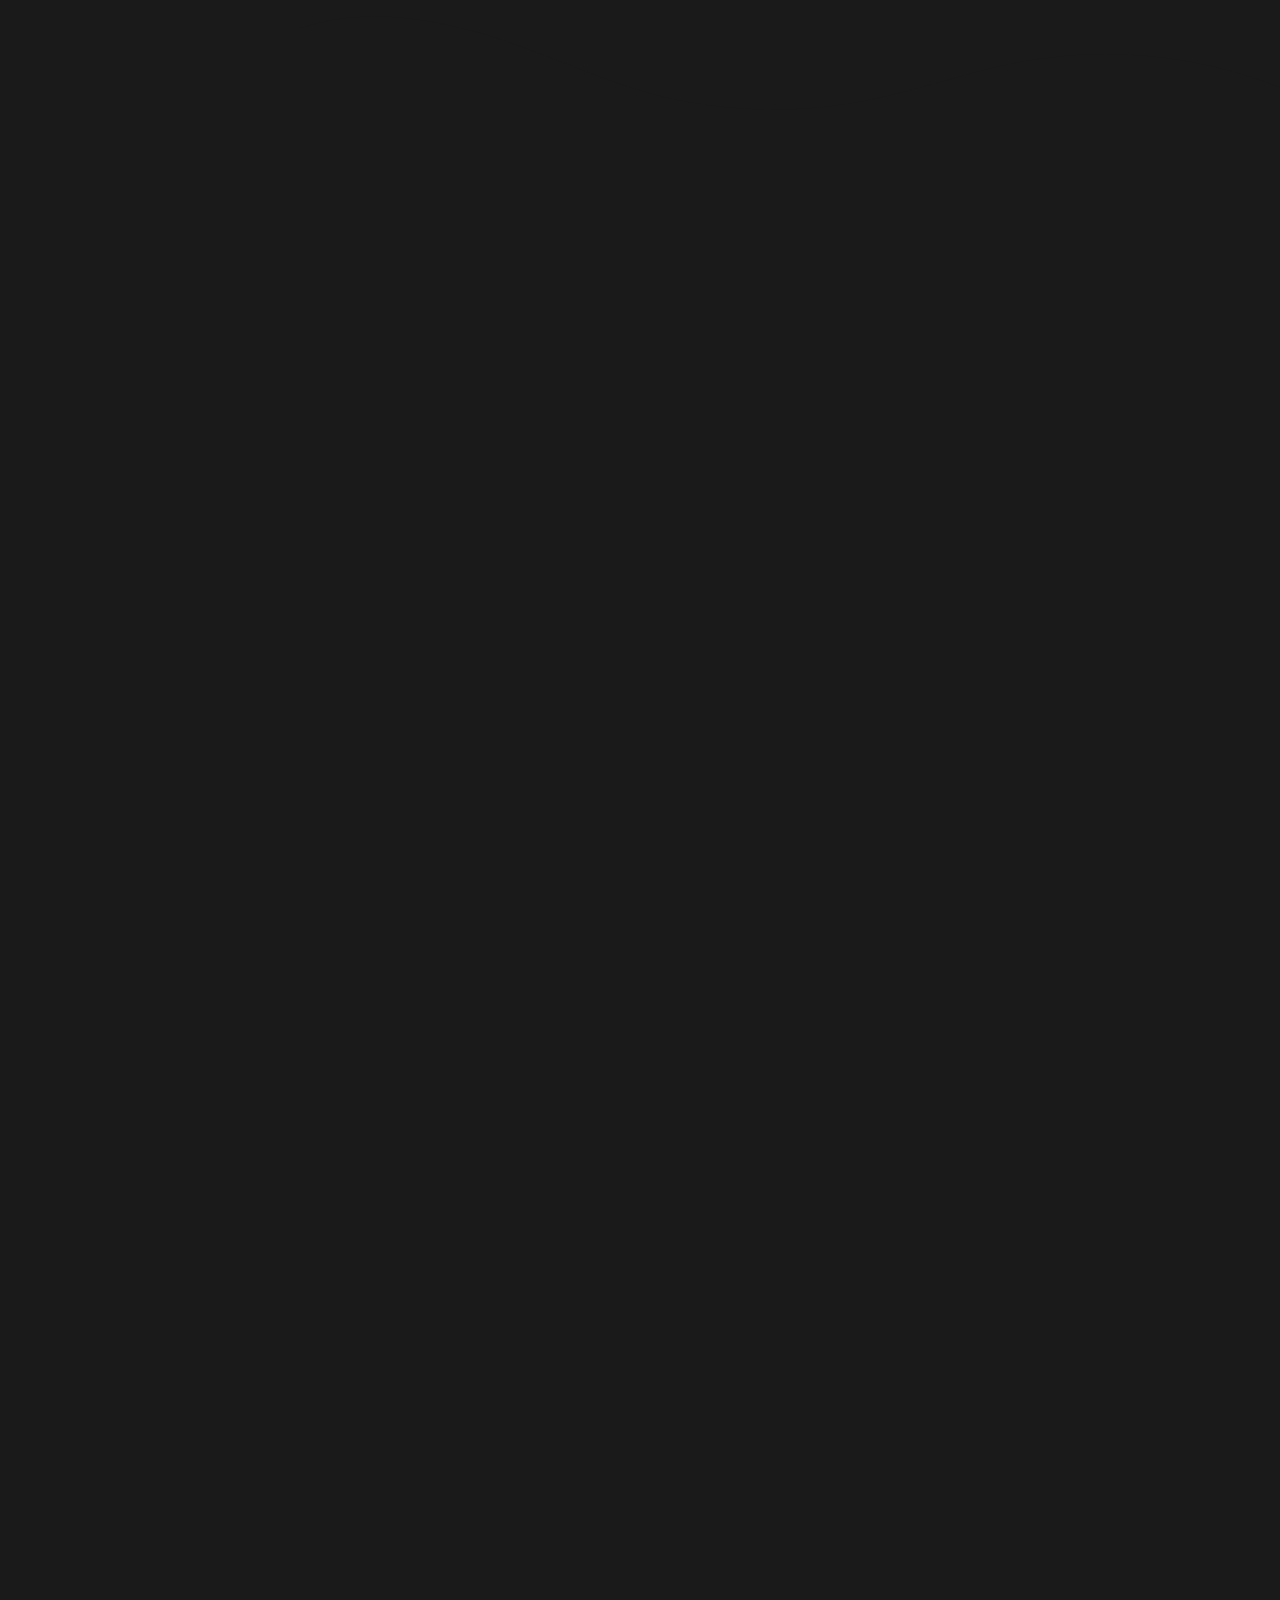
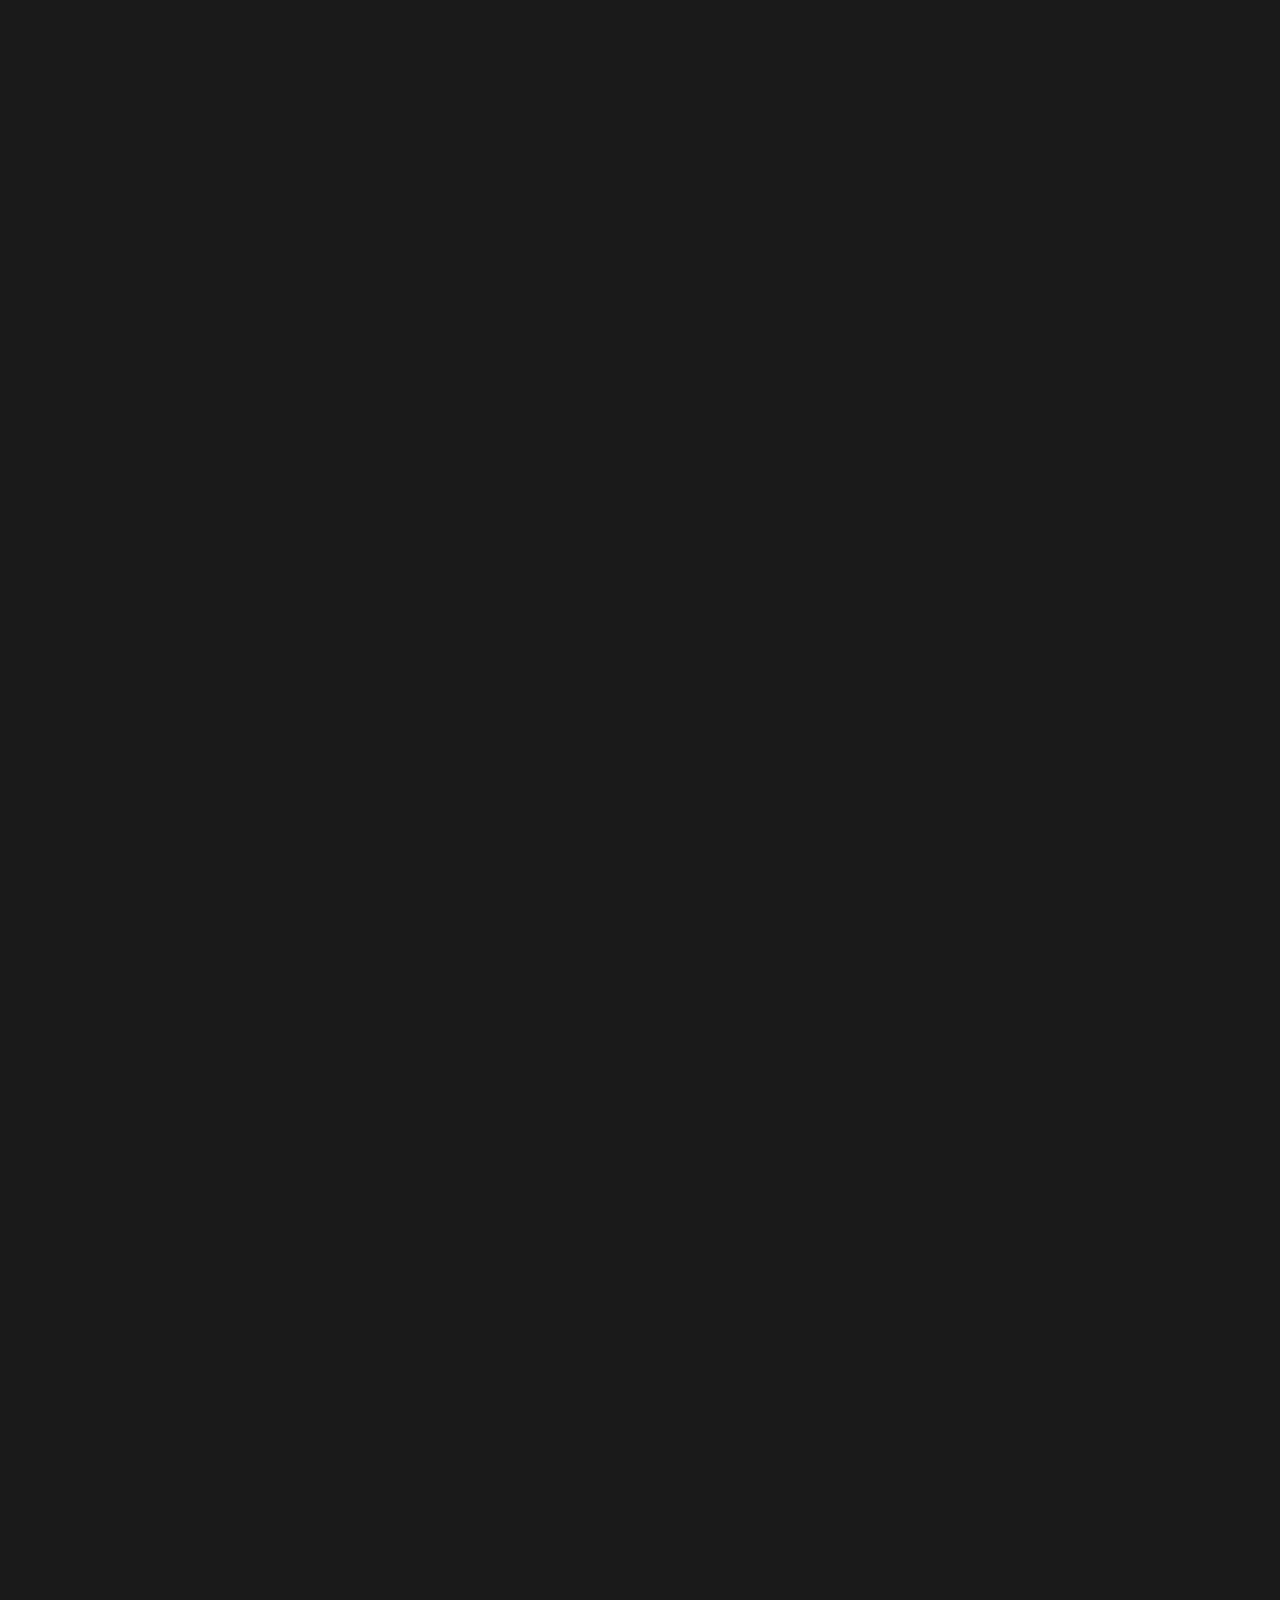
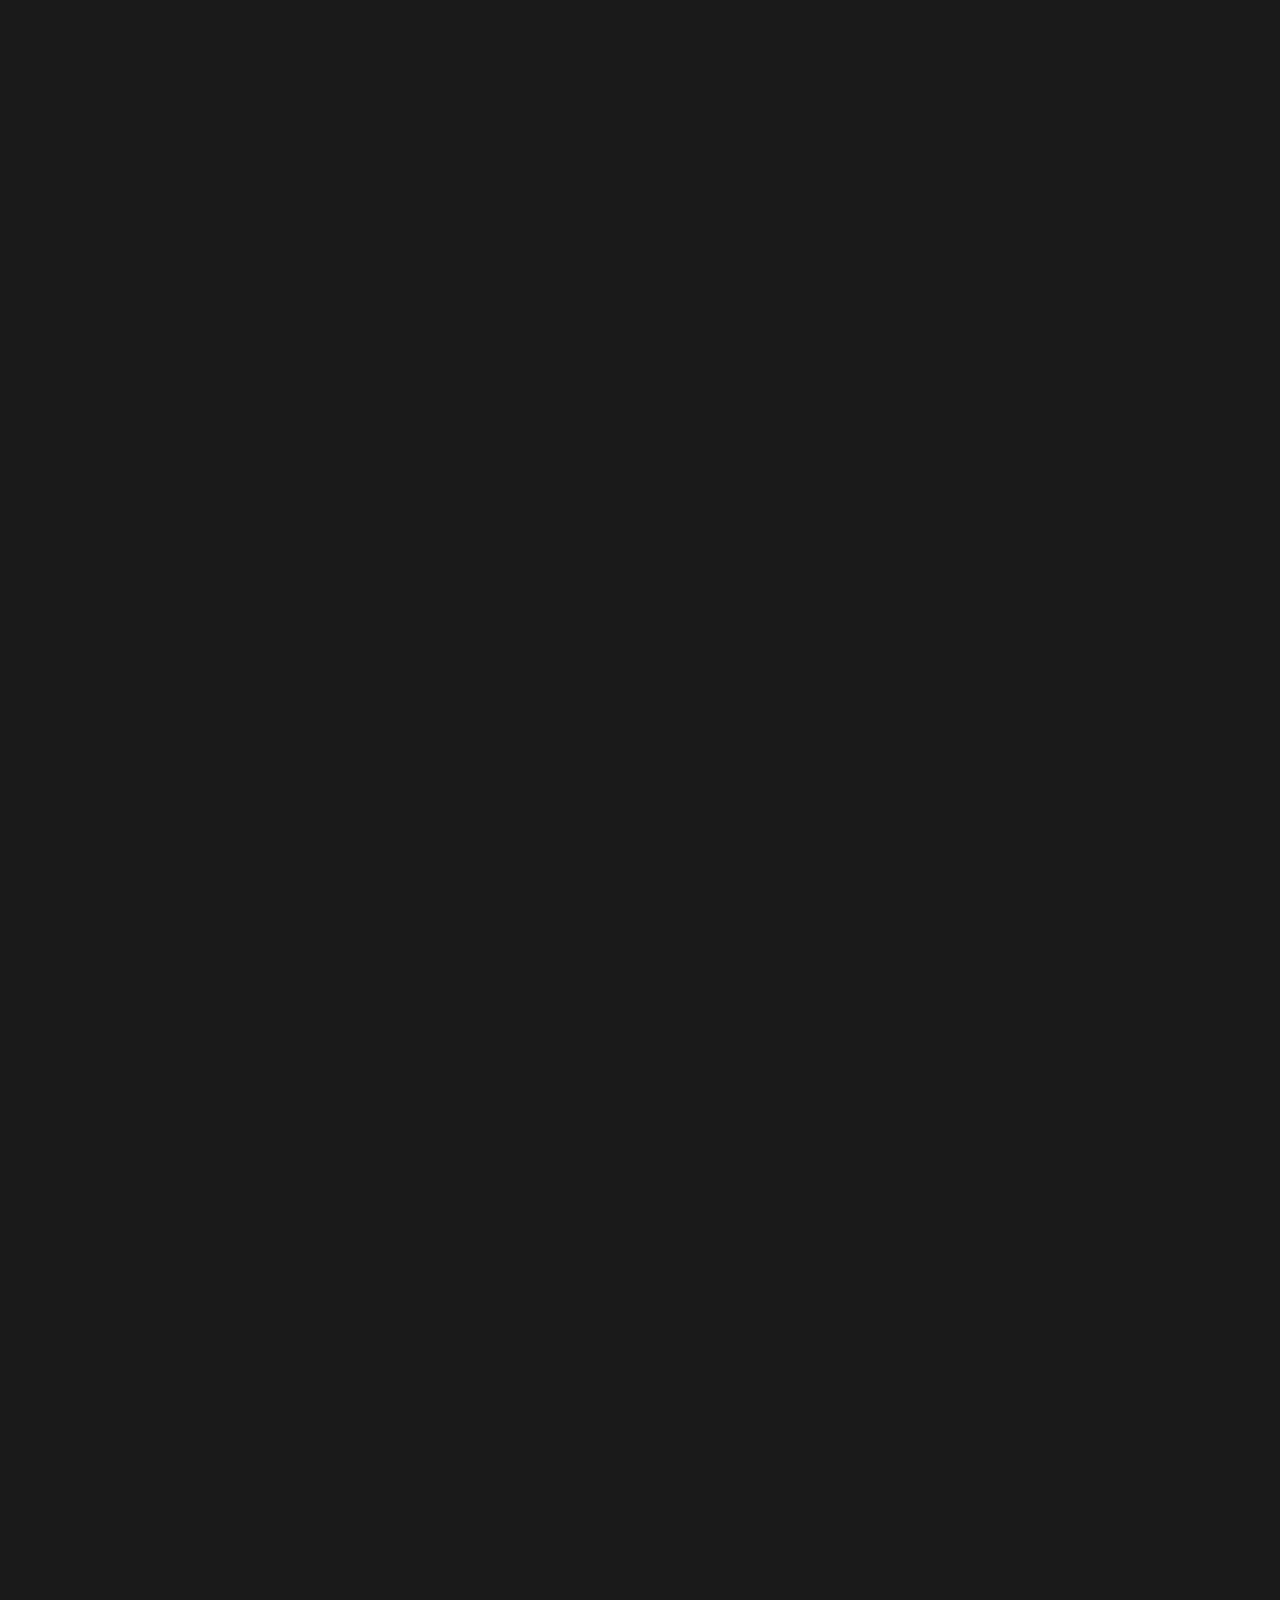
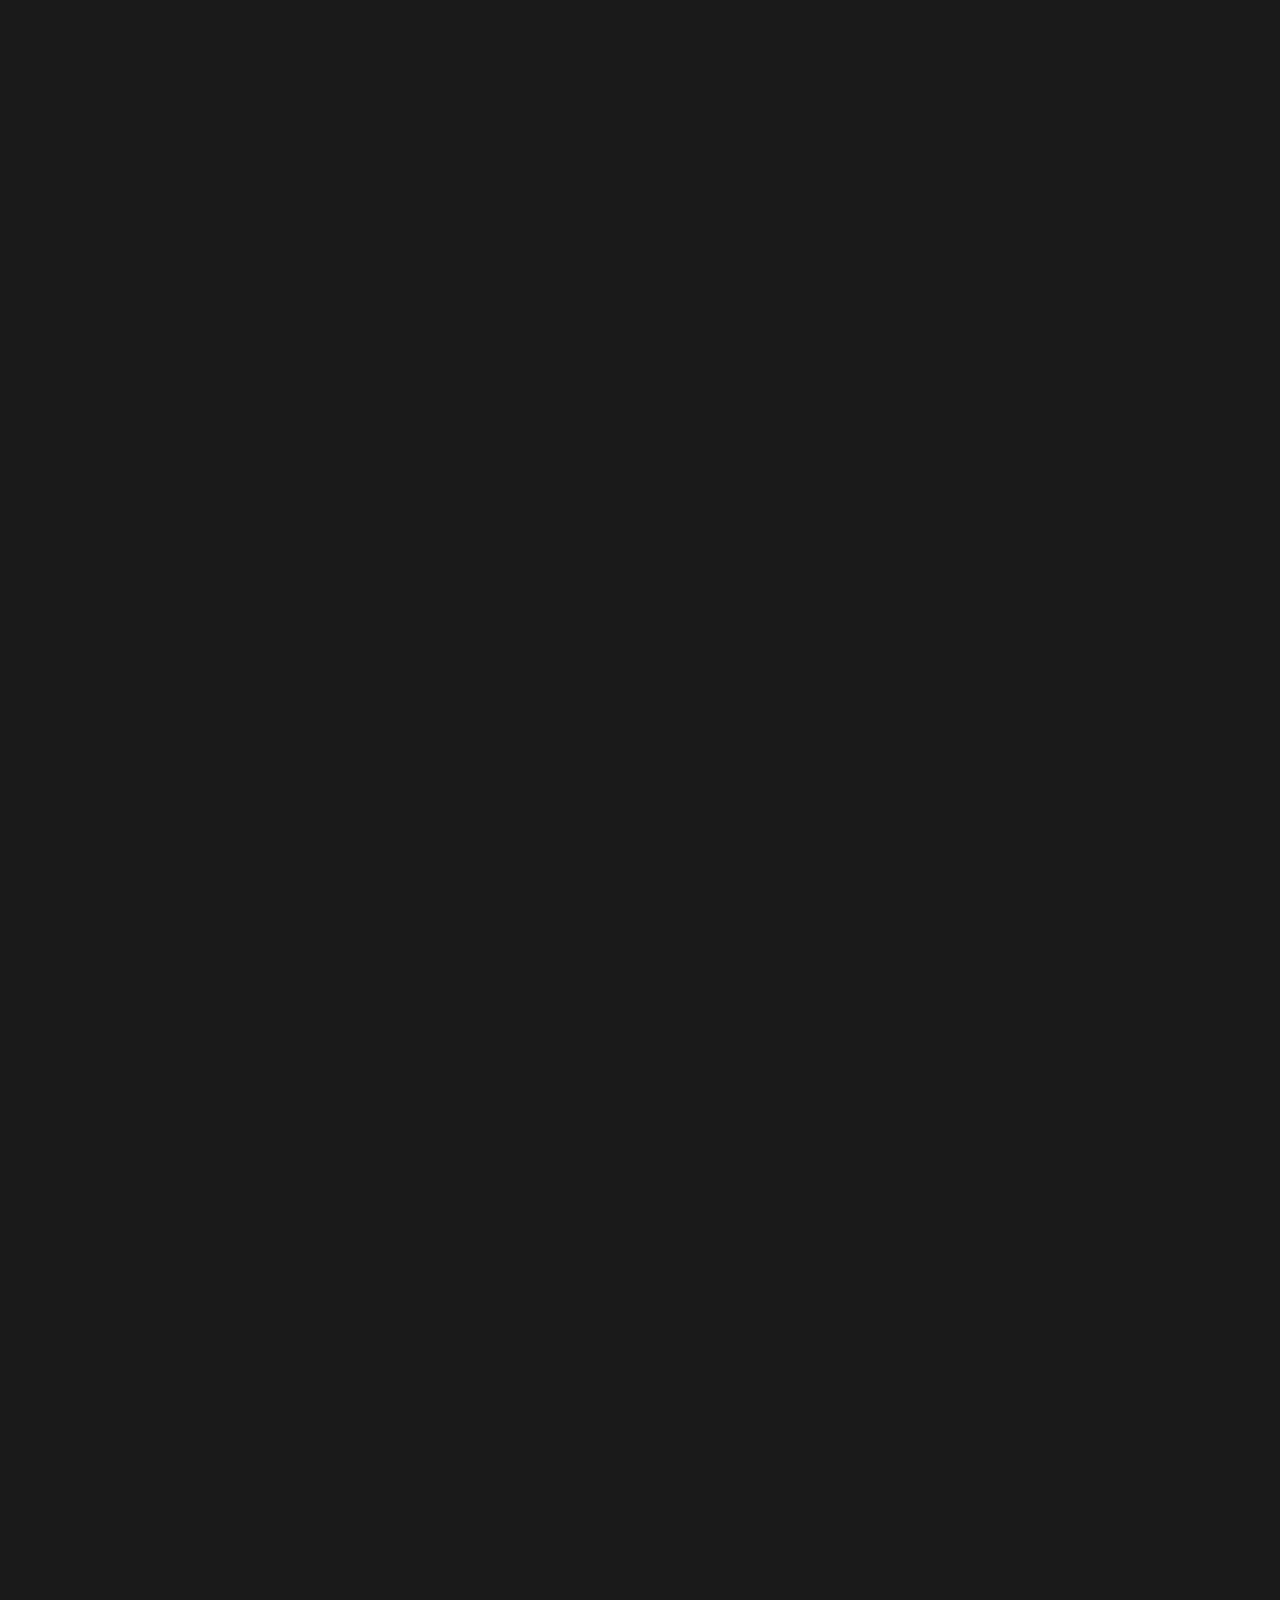
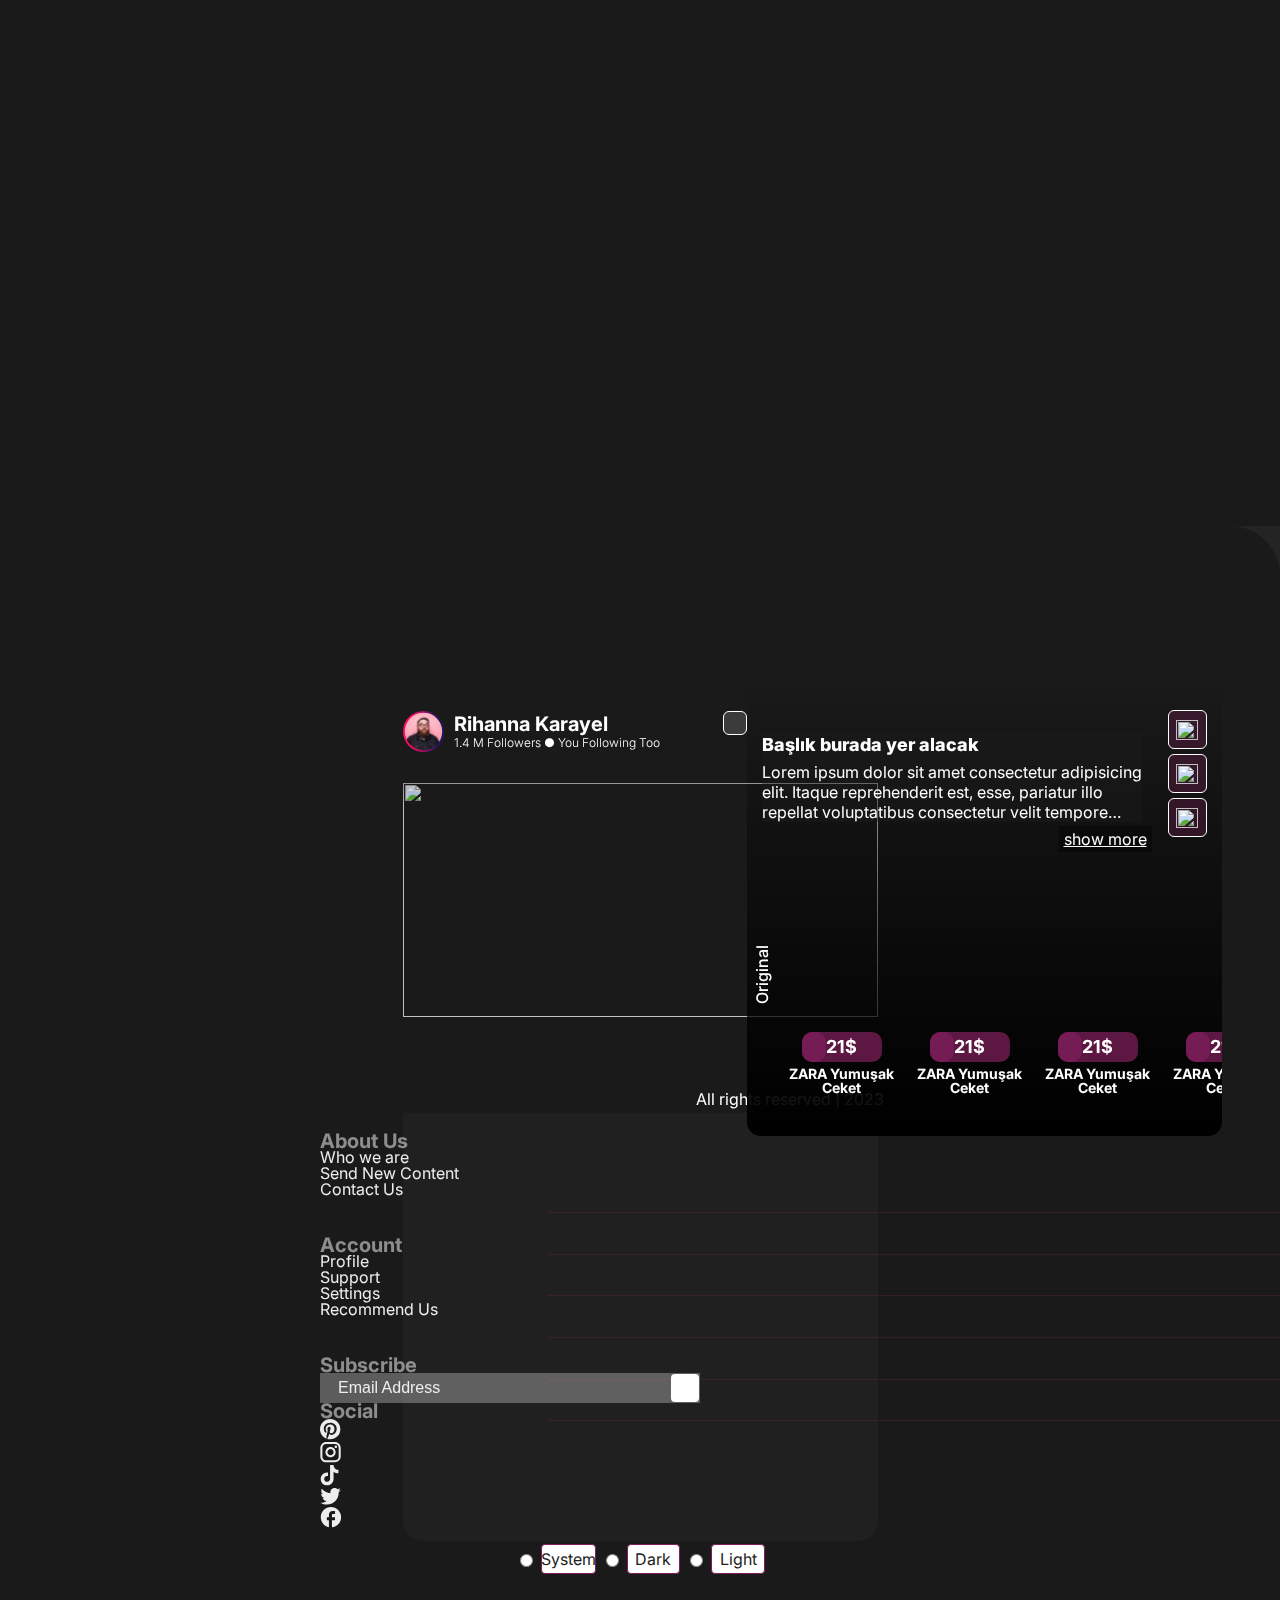
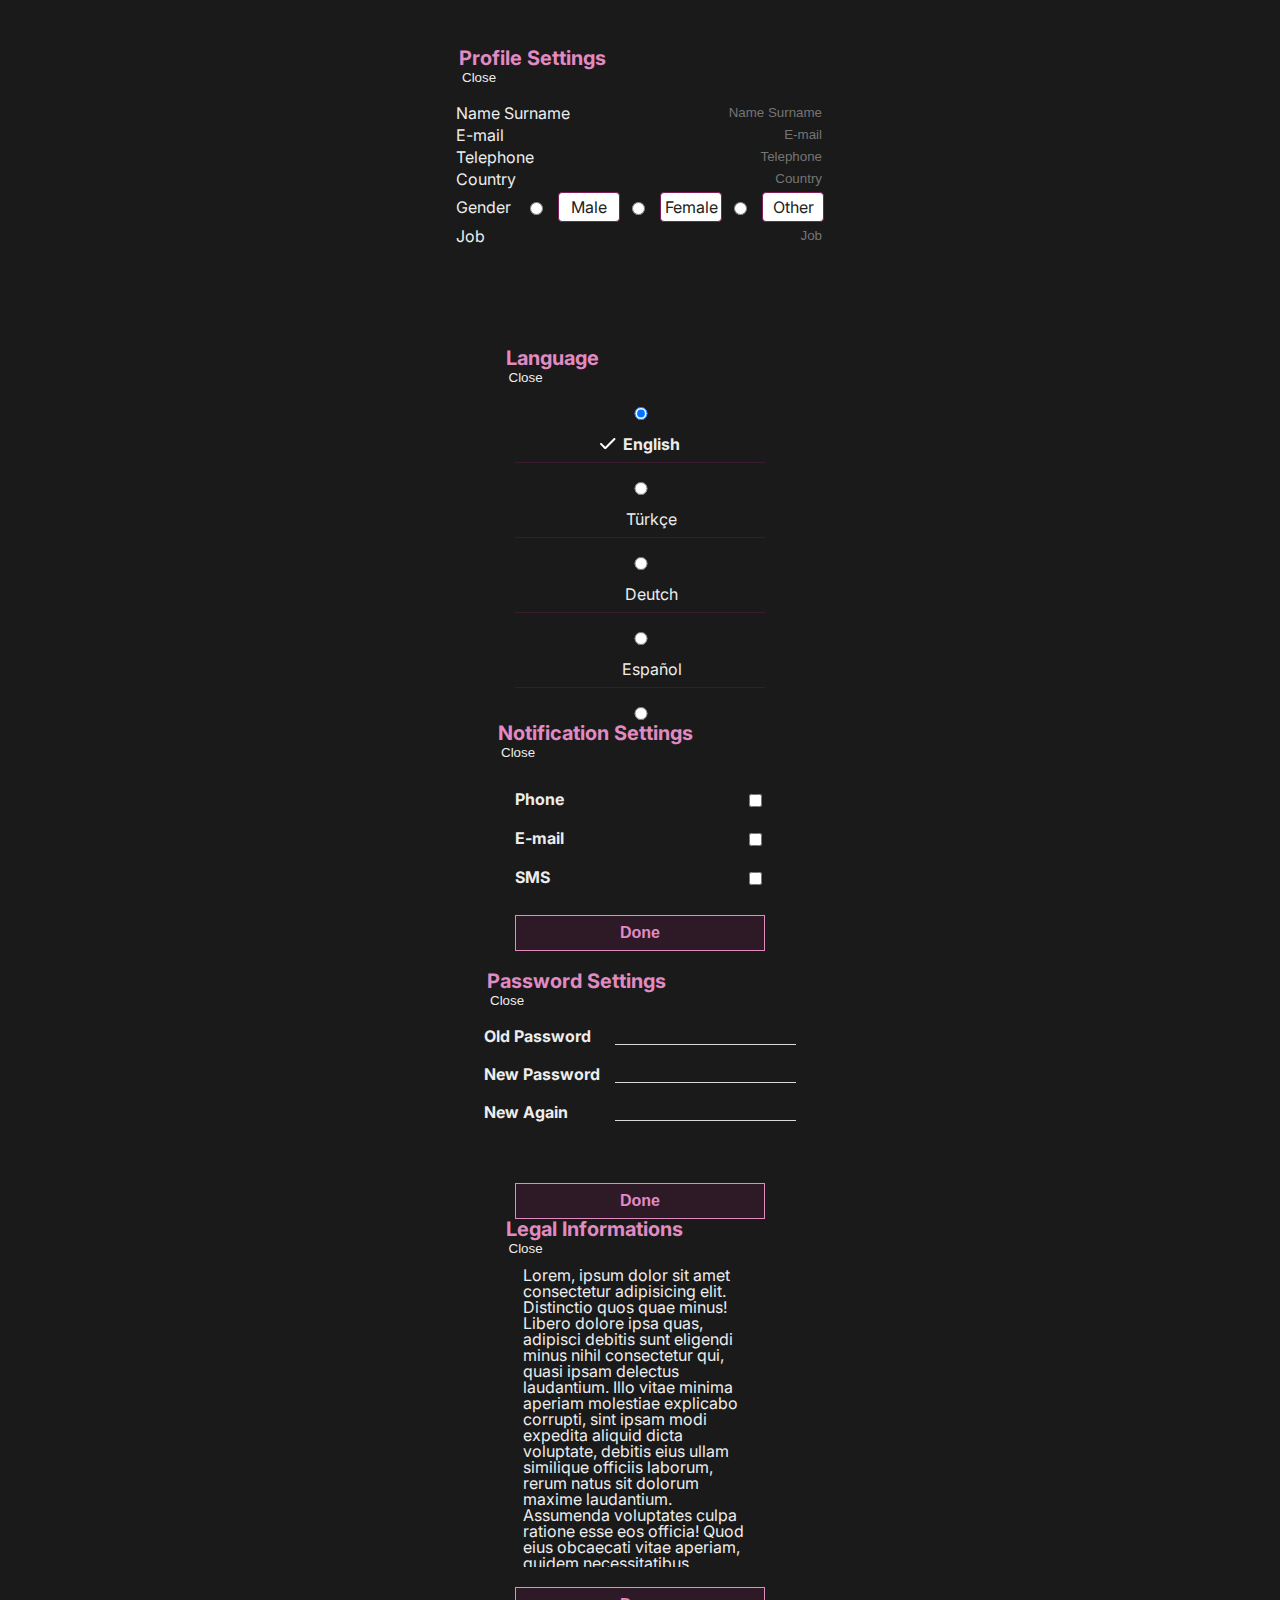
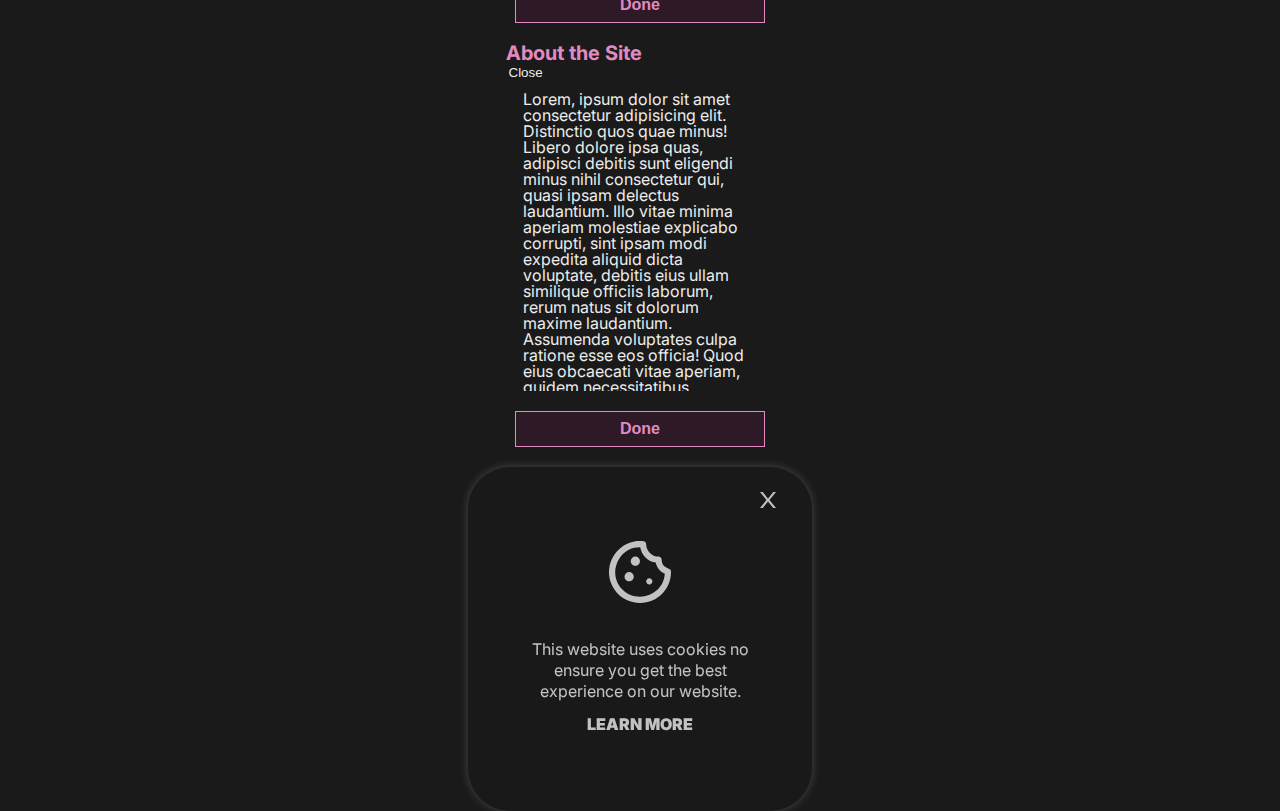
==== commit ae90e148: "Footer dark mode uygulandi" ====
--- a/index.html
+++ b/index.html
@@ -1916,7 +1916,7 @@
     </section>
         <div class="footer-inclusive">
             <div class="footer-container container">
-                <footer class="row row-cols-1 row-cols-sm-2 row-cols-md-5 border-top">
+                <footer class="row row-cols-1 row-cols-sm-2 row-cols-md-5">
                         <div class="corner-box col-12 col-sm-12 col-md-4">     
                             <img src="/assets/logo-footer.svg" alt="">
                             <span>All rights reserved | 2023</span>
@@ -1952,11 +1952,26 @@
                             <div class="col-12 col-md-12">
                                 <h5 class="mt-3">Social</h5>
                                 <ul class="nav flex-row mt-2 social-nav">
-                                    <li class="nav-item me-3"><a href="#"><img src="assets/social (4).svg" alt=""></a></li>
-                                    <li class="nav-item me-3"><a href="#"><img src="assets/social (1).svg" alt=""></a></li>
-                                    <li class="nav-item me-3"><a href="#"><img src="assets/social (5).svg" alt=""></a></li>
-                                    <li class="nav-item me-3"><a href="#"><img src="assets/social (2).svg" alt=""></a></li>
-                                    <li class="nav-item me-3"><a href="#"><img src="assets/social (3).svg" alt=""></a></li>
+                                    <li class="nav-item me-3"><a href="#"><svg width="21" height="21" viewBox="0 0 21 21" fill="none" xmlns="http://www.w3.org/2000/svg">
+                                        <path d="M7.16297 19.8813C8.13974 20.1764 9.12668 20.3493 10.1747 20.3493C12.8732 20.3493 15.4611 19.2774 17.3693 17.3693C19.2774 15.4611 20.3493 12.8732 20.3493 10.1747C20.3493 8.83852 20.0862 7.51544 19.5748 6.28099C19.0635 5.04655 18.3141 3.9249 17.3693 2.98009C16.4244 2.03529 15.3028 1.28583 14.0684 0.774501C12.8339 0.263176 11.5108 0 10.1747 0C8.83852 0 7.51544 0.263176 6.28099 0.774501C5.04655 1.28583 3.9249 2.03529 2.98009 2.98009C1.07197 4.88821 0 7.47618 0 10.1747C0 14.4989 2.71664 18.2127 6.55249 19.6778C6.46092 18.8842 6.36934 17.5717 6.55249 16.6661L7.72258 11.6398C7.72258 11.6398 7.42751 11.0497 7.42751 10.1136C7.42751 8.70952 8.30253 7.66153 9.29965 7.66153C10.1747 7.66153 10.5817 8.30253 10.5817 9.12668C10.5817 10.0017 10.0017 11.2532 9.70664 12.4538C9.53367 13.4509 10.2357 14.3259 11.2532 14.3259C13.0643 14.3259 14.4684 12.3928 14.4684 9.66594C14.4684 7.22402 12.7183 5.55537 10.2052 5.55537C7.33594 5.55537 5.64694 7.69205 5.64694 9.94066C5.64694 10.8157 5.93183 11.7009 6.39987 12.2808C6.49144 12.3419 6.49144 12.4233 6.46092 12.5759L6.16585 13.6849C6.16585 13.8579 6.05393 13.919 5.88096 13.7969C4.5786 13.2271 3.82568 11.3753 3.82568 9.87961C3.82568 6.66441 6.1048 3.74428 10.5003 3.74428C14.0003 3.74428 16.7272 6.25742 16.7272 9.59472C16.7272 13.0948 14.56 15.903 11.4567 15.903C10.4697 15.903 9.50314 15.3739 9.15721 14.7533L8.4755 17.1647C8.24148 18.0397 7.60048 19.2098 7.16297 19.9118V19.8813Z" fill="black"/>
+                                        </svg>
+                                        </a></li>
+                                    <li class="nav-item me-3"><a href="#"><svg width="21" height="21" viewBox="0 0 21 21" fill="none" xmlns="http://www.w3.org/2000/svg">
+                                        <path d="M6.25092 0H14.7976C18.0535 0 20.699 2.64542 20.699 5.90131V14.448C20.699 16.0132 20.0772 17.5142 18.9705 18.6209C17.8638 19.7276 16.3628 20.3493 14.7976 20.3493H6.25092C2.99502 20.3493 0.349609 17.7039 0.349609 14.448V5.90131C0.349609 4.33619 0.971353 2.83516 2.07806 1.72845C3.18477 0.621744 4.68579 0 6.25092 0ZM6.04743 2.03493C5.07597 2.03493 4.1443 2.42084 3.45738 3.10777C2.77045 3.79469 2.38454 4.72636 2.38454 5.69782V14.6515C2.38454 16.6763 4.02267 18.3144 6.04743 18.3144H15.0011C15.9726 18.3144 16.9043 17.9285 17.5912 17.2416C18.2781 16.5547 18.664 15.623 18.664 14.6515V5.69782C18.664 3.67306 17.0259 2.03493 15.0011 2.03493H6.04743ZM15.866 3.56114C16.2033 3.56114 16.5268 3.69513 16.7653 3.93365C17.0038 4.17216 17.1378 4.49566 17.1378 4.83297C17.1378 5.17028 17.0038 5.49378 16.7653 5.73229C16.5268 5.97081 16.2033 6.1048 15.866 6.1048C15.5287 6.1048 15.2052 5.97081 14.9667 5.73229C14.7281 5.49378 14.5942 5.17028 14.5942 4.83297C14.5942 4.49566 14.7281 4.17216 14.9667 3.93365C15.2052 3.69513 15.5287 3.56114 15.866 3.56114ZM10.5243 5.08734C11.8735 5.08734 13.1675 5.62332 14.1216 6.57738C15.0756 7.53144 15.6116 8.82543 15.6116 10.1747C15.6116 11.5239 15.0756 12.8179 14.1216 13.772C13.1675 14.726 11.8735 15.262 10.5243 15.262C9.17504 15.262 7.88105 14.726 6.92699 13.772C5.97293 12.8179 5.43695 11.5239 5.43695 10.1747C5.43695 8.82543 5.97293 7.53144 6.92699 6.57738C7.88105 5.62332 9.17504 5.08734 10.5243 5.08734ZM10.5243 7.12227C9.71474 7.12227 8.93834 7.44386 8.36591 8.0163C7.79347 8.58873 7.47188 9.36513 7.47188 10.1747C7.47188 10.9842 7.79347 11.7606 8.36591 12.333C8.93834 12.9055 9.71474 13.2271 10.5243 13.2271C11.3338 13.2271 12.1102 12.9055 12.6827 12.333C13.2551 11.7606 13.5767 10.9842 13.5767 10.1747C13.5767 9.36513 13.2551 8.58873 12.6827 8.0163C12.1102 7.44386 11.3338 7.12227 10.5243 7.12227Z" fill="black"/>
+                                        </svg>
+                                        </a></li>
+                                    <li class="nav-item me-3"><a href="#"><svg width="19" height="21" viewBox="0 0 19 21" fill="none" xmlns="http://www.w3.org/2000/svg">
+                                        <path d="M14.7629 3.18806C13.9901 2.30583 13.5642 1.17284 13.5645 0H10.0712V14.0184C10.0443 14.777 9.72401 15.4956 9.17785 16.0228C8.63169 16.55 7.90226 16.8446 7.14318 16.8447C5.53784 16.8447 4.20383 15.5333 4.20383 13.9054C4.20383 11.9609 6.08049 10.5025 8.01368 11.1017V7.52926C4.11339 7.00922 0.699219 10.039 0.699219 13.9054C0.699219 17.67 3.81945 20.3493 7.13187 20.3493C10.6817 20.3493 13.5645 17.4665 13.5645 13.9054V6.79442C14.9811 7.81172 16.6818 8.35753 18.4258 8.35454V4.86123C18.4258 4.86123 16.3004 4.96298 14.7629 3.18806Z" fill="black"/>
+                                        </svg>
+                                        </a></li>
+                                    <li class="nav-item me-3"><a href="#"><svg width="21" height="17" viewBox="0 0 21 17" fill="none" xmlns="http://www.w3.org/2000/svg">
+                                        <path d="M20.7751 1.9806C20.0261 2.32105 19.2188 2.54478 18.3822 2.65178C19.2382 2.13624 19.8997 1.31915 20.2109 0.3367C19.4036 0.823061 18.5087 1.16351 17.5651 1.35806C16.7967 0.521517 15.717 0.0351562 14.4913 0.0351562C12.2054 0.0351562 10.3378 1.90278 10.3378 4.20813C10.3378 4.53886 10.3767 4.85986 10.4448 5.1614C6.98193 4.98631 3.8984 3.32296 1.84596 0.803607C1.48605 1.41642 1.28178 2.13624 1.28178 2.89496C1.28178 4.34432 2.01132 5.62831 3.13968 6.35785C2.44904 6.35785 1.80705 6.16331 1.24287 5.87149V5.90067C1.24287 7.92393 2.6825 9.61647 4.58903 9.99583C3.97692 10.1633 3.33431 10.1866 2.71168 10.0639C2.97588 10.8931 3.4933 11.6187 4.1912 12.1387C4.88911 12.6586 5.73242 12.9468 6.60257 12.9626C5.12756 14.1303 3.2992 14.7615 1.41796 14.7524C1.08723 14.7524 0.756507 14.733 0.425781 14.6941C2.27395 15.8808 4.47231 16.5714 6.82629 16.5714C14.4913 16.5714 18.7032 10.2098 18.7032 4.6945C18.7032 4.50968 18.7032 4.33459 18.6935 4.14977C19.5106 3.56614 20.2109 2.82687 20.7751 1.9806Z" fill="black"/>
+                                        </svg>
+                                        </a></li>
+                                    <li class="nav-item me-3"><a href="#"><svg width="22" height="21" viewBox="0 0 22 21" fill="none" xmlns="http://www.w3.org/2000/svg">
+                                        <path d="M21.1247 10.1747C21.1247 4.55825 16.5665 0 10.9501 0C5.33364 0 0.775391 4.55825 0.775391 10.1747C0.775391 15.0992 4.27548 19.1996 8.91513 20.1459V13.2271H6.88019V10.1747H8.91513V7.631C8.91513 5.66729 10.5126 4.06987 12.4763 4.06987H15.0199V7.12227H12.985C12.4254 7.12227 11.9675 7.58013 11.9675 8.13974V10.1747H15.0199V13.2271H11.9675V20.2985C17.1057 19.7897 21.1247 15.4553 21.1247 10.1747Z" fill="black"/>
+                                        </svg>
+                                        </a></li>
                                 </ul>
                             </div>
                         </div>
--- a/styles/main.css
+++ b/styles/main.css
@@ -17,14 +17,14 @@
     --dark-prime: #811f5d;
     --font-primary: #202020;
     --font-secondary: #801E5C;
+    --footer-title: #1E1E1E;
+    --footer-corner: #801E5C;
+    --footer-background: #FAFAFA;
+    /* Shadow */
     --box-shadow: rgba(0, 0, 0, 0.25);
-    /* Shadow */
     --primary-shadow: 0px 0px 20px 0px rgba(0, 0, 0, 0.25);
-
-    /* Font Sizes: 38px,24px,22px,20px,18px,16px,14px,12px */
-
-}
-@media (prefers-color-scheme: dark) {
+}
+@media (prefers-color-scheme: light) {
     :root{
         --primary: #222222;
         --background-color: #1A1A1A;
@@ -43,6 +43,10 @@
         --dark-prime: #E28AC2;
         --font-primary: #EDEDED;
         --font-secondary: #FFFFFF;
+        --footer-title: rgba(255, 255, 255, 0.5);
+        --footer-corner: #1A1A1A;
+        --footer-background: #242424;
+            /* Shadow */
         --box-shadow: rgba(255, 255, 255, 0.25);
     }
 }
@@ -465,6 +469,7 @@
     left: 300px;
     display: flex;
     color: var(--dark);
+
 }
 
 .footer-container{
@@ -477,13 +482,15 @@
     max-width: unset;
     min-height: 214px;
     padding: 0;
-    background-color: #FAFAFA;
+    background-color: var(--footer-background);
+
 }
 .footer-container footer{
     max-width: unset;
     width: 100%;
     height: 100%;
     padding: 0;
+
 }
 .footer-container footer > div:not(:first-child){
     padding: 20px;   
@@ -500,7 +507,7 @@
     min-width: 30%;
     height: 100%;
     min-height: 150px;
-    background-color: #801E5C;
+    background-color: var(--footer-corner);
     border-radius: 0px 50px 0px 0px;
 }
 .corner-box span{
@@ -533,13 +540,13 @@
     font-weight: 700;
     font-size: 1.25rem;
     line-height: 1rem;
-    color: #1E1E1E;
+    color: var(--footer-title);
 }
 .footer-container li a{
     font-weight: 400;
     font-size: 1rem;
     line-height: 1rem;
-    color: #000000;
+    color: var(--font-primary);
 }
 .subscribe-mail{
     display: flex;
@@ -564,7 +571,7 @@
     font-weight: 400;
     font-size: 1rem;
     line-height: 1rem;
-    color: #000000;
+    color: var(--font-primary);
 }
 .subscribe-mail button{
     display: flex;
@@ -583,6 +590,9 @@
 .social-nav img{
     width: 100%;
     height: auto;
+}
+.social-nav svg path{
+    fill: var(--font-primary);
 }
 
 
